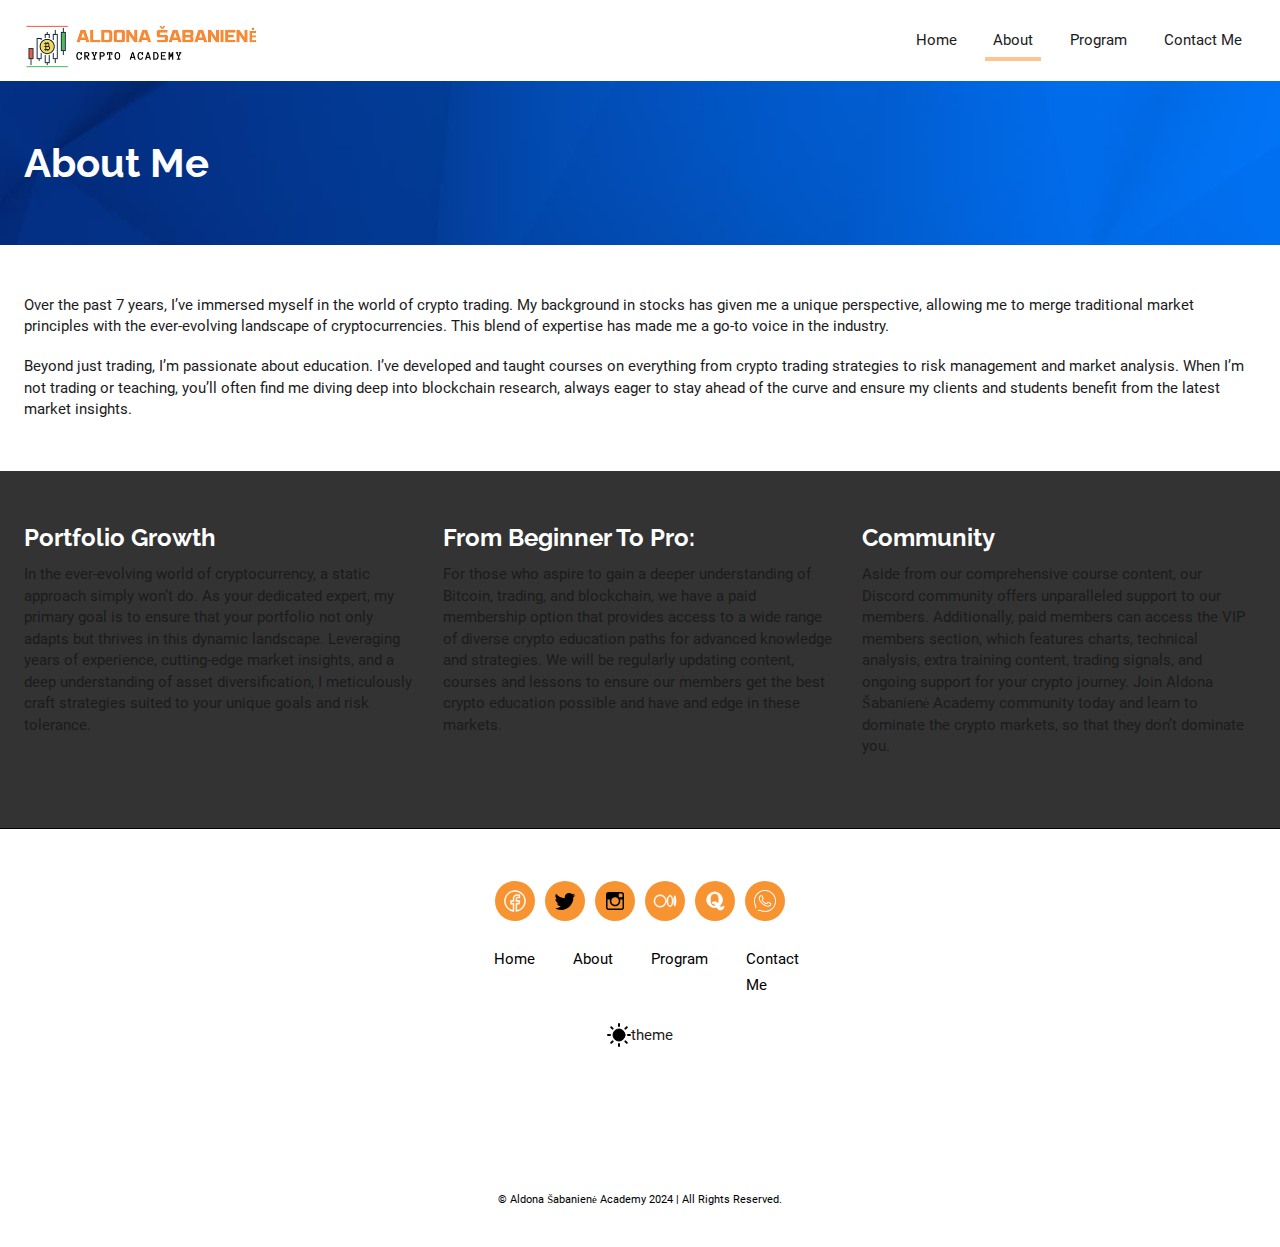
==== about.html @ 8882f3fe "Pushed changhes" ====
<html lang="en-US" color-scheme="dark" style="--bricks-vh: 3.97px;">

<head>
	<meta charset="UTF-8">
	<meta name="viewport" content="width=device-width, initial-scale=1">
	<title>About – Aldona Šabanienė Academy</title>
	<meta name="robots" content="max-image-preview:large">
	<!-- OxyProps Meta -->
	<meta name="theme-color" media="(prefers-color-scheme: light)" content="#f73131">
	<meta name="theme-color" media="(prefers-color-scheme: dark)" content="#f73131">
	<!-- End OxyProps Meta -->
	
	
	<script async="" src="js/bae0c5d2d797aea337f307dea.js"></script>
	
	<link rel="stylesheet" id="bricksforge-style-css" href="css/style_2.css" media="all">
	
	<link rel="stylesheet" id="wishlist-box-basic-blocks-style-css" href="css/style.css" media="all">
	<link rel="stylesheet" id="advanced-custom-post-type/basic-block-css" href="css/gallery.css" media="all">
	<style id="classic-theme-styles-inline-css">
		/**
 * These rules are needed for backwards compatibility.
 * They should match the button element rules in the base theme.json file.
 */
		.wp-block-button__link {
			color: #ffffff;
			background-color: #32373c;
			border-radius: 9999px;
			/* 100% causes an oval, but any explicit but really high value retains the pill shape. */

			/* This needs a low specificity so it won't override the rules from the button element if defined in theme.json. */
			box-shadow: none;
			text-decoration: none;

			/* The extra 2px are added to size solids the same as the outline versions.*/
			padding: calc(0.667em + 2px) calc(1.333em + 2px);

			font-size: 1.125em;
		}

		.wp-block-file__button {
			background: #32373c;
			color: #ffffff;
			text-decoration: none;
		}
	</style>
	<link rel="stylesheet" id="oxyprops-props-css" href="css/oxyprops-props.css" media="all">
	<style id="oxyprops-props-inline-css">
		:where(html) {
			--o-oxy-page-width: 1360px;
			--o-max_viewport: 85;
			--o-min_viewport: 29.875;
			--o-oxy-section-left-padding: var(--o-size-fluid-2);
			--o-oxy-section-right-padding: var(--o-size-fluid-2);
			--o-oxy-h1: var(--o-fluid-font);
			--o-oxy-h2: var(--o-fluid-font);
			--o-oxy-h3: var(--o-fluid-font);
			--o-oxy-h4: var(--o-fluid-font);
			--o-oxy-h5: var(--o-fluid-font);
			--o-oxy-h6: var(--o-fluid-font);
		}

		:where([class*=o-sub]) {
			--o-oxy-h1: var(--o-fluid-font);
			--o-oxy-h2: var(--o-fluid-font);
			--o-oxy-h3: var(--o-fluid-font);
			--o-oxy-h4: var(--o-fluid-font);
			--o-oxy-h5: var(--o-fluid-font);
			--o-oxy-h6: var(--o-fluid-font);
		}

		:where(html) {
			--o-canvas-hue: 240deg;
			--o-canvas-saturation: 3.448275862069%;
			--o-canvas-lightness: 94.313725490196%;
			--o-canvas-000-hue: 240;
			--o-canvas-000-saturation: 0%;
			--o-canvas-000-lightness: 100%;
			--o-canvas-000-hsl: var(--o-canvas-000-hue) var(--o-canvas-000-saturation) var(--o-canvas-000-lightness);
			--o-canvas-000: hsl(var(--o-canvas-000-hsl));
			--o-canvas-015-hue: 240;
			--o-canvas-015-saturation: 7.4122%;
			--o-canvas-015-lightness: 97.339%;
			--o-canvas-015-hsl: var(--o-canvas-015-hue) var(--o-canvas-015-saturation) var(--o-canvas-015-lightness);
			--o-canvas-015: hsl(var(--o-canvas-015-hsl));
			--o-canvas-025-hue: 240;
			--o-canvas-025-saturation: 3.4483%;
			--o-canvas-025-lightness: 94.314%;
			--o-canvas-025-hsl: var(--o-canvas-025-hue) var(--o-canvas-025-saturation) var(--o-canvas-025-lightness);
			--o-canvas-025: hsl(var(--o-canvas-025-hsl));
			--o-canvas-050-hue: 240;
			--o-canvas-050-saturation: 1.7513%;
			--o-canvas-050-lightness: 88.927%;
			--o-canvas-050-hsl: var(--o-canvas-050-hue) var(--o-canvas-050-saturation) var(--o-canvas-050-lightness);
			--o-canvas-050: hsl(var(--o-canvas-050-hsl));
			--o-canvas-075-hue: 239.99;
			--o-canvas-075-saturation: 0.8577%;
			--o-canvas-075-lightness: 77.942%;
			--o-canvas-075-hsl: var(--o-canvas-075-hue) var(--o-canvas-075-saturation) var(--o-canvas-075-lightness);
			--o-canvas-075: hsl(var(--o-canvas-075-hsl));
			--o-canvas-085-hue: 239.99;
			--o-canvas-085-saturation: 0.5619%;
			--o-canvas-085-lightness: 67.239%;
			--o-canvas-085-hsl: var(--o-canvas-085-hue) var(--o-canvas-085-saturation) var(--o-canvas-085-lightness);
			--o-canvas-085: hsl(var(--o-canvas-085-hsl));
			--o-canvas-100-hue: 239.98;
			--o-canvas-100-saturation: 0.4136%;
			--o-canvas-100-lightness: 56.843%;
			--o-canvas-100-hsl: var(--o-canvas-100-hue) var(--o-canvas-100-saturation) var(--o-canvas-100-lightness);
			--o-canvas-100: hsl(var(--o-canvas-100-hsl));
			--o-canvas-200-hue: 239.97;
			--o-canvas-200-saturation: 0.3639%;
			--o-canvas-200-lightness: 51.769%;
			--o-canvas-200-hsl: var(--o-canvas-200-hue) var(--o-canvas-200-saturation) var(--o-canvas-200-lightness);
			--o-canvas-200: hsl(var(--o-canvas-200-hsl));
			--o-canvas-300-hue: 239.97;
			--o-canvas-300-saturation: 0.3716%;
			--o-canvas-300-lightness: 46.29%;
			--o-canvas-300-hsl: var(--o-canvas-300-hue) var(--o-canvas-300-saturation) var(--o-canvas-300-lightness);
			--o-canvas-300: hsl(var(--o-canvas-300-hsl));
			--o-canvas-400-hue: 239.96;
			--o-canvas-400-saturation: 0.4034%;
			--o-canvas-400-lightness: 41.892%;
			--o-canvas-400-hsl: var(--o-canvas-400-hue) var(--o-canvas-400-saturation) var(--o-canvas-400-lightness);
			--o-canvas-400: hsl(var(--o-canvas-400-hsl));
			--o-canvas-500-hue: 239.95;
			--o-canvas-500-saturation: 0.4459%;
			--o-canvas-500-lightness: 37.099%;
			--o-canvas-500-hsl: var(--o-canvas-500-hue) var(--o-canvas-500-saturation) var(--o-canvas-500-lightness);
			--o-canvas-500: hsl(var(--o-canvas-500-hsl));
			--o-canvas-600-hue: 239.93;
			--o-canvas-600-saturation: 0.5659%;
			--o-canvas-600-lightness: 27.837%;
			--o-canvas-600-hsl: var(--o-canvas-600-hue) var(--o-canvas-600-saturation) var(--o-canvas-600-lightness);
			--o-canvas-600: hsl(var(--o-canvas-600-hsl));
			--o-canvas-700-hue: 239.9;
			--o-canvas-700-saturation: 0.7775%;
			--o-canvas-700-lightness: 19.067%;
			--o-canvas-700-hsl: var(--o-canvas-700-hue) var(--o-canvas-700-saturation) var(--o-canvas-700-lightness);
			--o-canvas-700: hsl(var(--o-canvas-700-hsl));
			--o-canvas-800-hue: 239.88;
			--o-canvas-800-saturation: 0.959%;
			--o-canvas-800-lightness: 14.896%;
			--o-canvas-800-hsl: var(--o-canvas-800-hue) var(--o-canvas-800-saturation) var(--o-canvas-800-lightness);
			--o-canvas-800: hsl(var(--o-canvas-800-hsl));
			--o-canvas-900-hue: 239.84;
			--o-canvas-900-saturation: 1.256%;
			--o-canvas-900-lightness: 10.89%;
			--o-canvas-900-hsl: var(--o-canvas-900-hue) var(--o-canvas-900-saturation) var(--o-canvas-900-lightness);
			--o-canvas-900: hsl(var(--o-canvas-900-hsl));
			--o-canvas-1000-hue: 240.05;
			--o-canvas-1000-saturation: 100%;
			--o-canvas-1000-lightness: 0.2192%;
			--o-canvas-1000-hsl: var(--o-canvas-1000-hue) var(--o-canvas-1000-saturation) var(--o-canvas-1000-lightness);
			--o-canvas-1000: hsl(var(--o-canvas-1000-hsl));
			--o-brand-hue: 30deg;
			--o-brand-saturation: 92.523364485981%;
			--o-brand-lightness: 58.039215686275%;
			--o-brand-000-hue: 25.645;
			--o-brand-000-saturation: 100%;
			--o-brand-000-lightness: 99.923%;
			--o-brand-000-hsl: var(--o-brand-000-hue) var(--o-brand-000-saturation) var(--o-brand-000-lightness);
			--o-brand-000: hsl(var(--o-brand-000-hsl));
			--o-brand-015-hue: 25.936;
			--o-brand-015-saturation: 100%;
			--o-brand-015-lightness: 96.823%;
			--o-brand-015-hsl: var(--o-brand-015-hue) var(--o-brand-015-saturation) var(--o-brand-015-lightness);
			--o-brand-015: hsl(var(--o-brand-015-hsl));
			--o-brand-025-hue: 26.238;
			--o-brand-025-saturation: 100%;
			--o-brand-025-lightness: 93.633%;
			--o-brand-025-hsl: var(--o-brand-025-hue) var(--o-brand-025-saturation) var(--o-brand-025-lightness);
			--o-brand-025: hsl(var(--o-brand-025-hsl));
			--o-brand-050-hue: 26.897;
			--o-brand-050-saturation: 100%;
			--o-brand-050-lightness: 86.901%;
			--o-brand-050-hsl: var(--o-brand-050-hue) var(--o-brand-050-saturation) var(--o-brand-050-lightness);
			--o-brand-050: hsl(var(--o-brand-050-hsl));
			--o-brand-075-hue: 28.588;
			--o-brand-075-saturation: 100%;
			--o-brand-075-lightness: 71.233%;
			--o-brand-075-hsl: var(--o-brand-075-hue) var(--o-brand-075-saturation) var(--o-brand-075-lightness);
			--o-brand-075: hsl(var(--o-brand-075-hsl));
			--o-brand-085-hue: 30;
			--o-brand-085-saturation: 92.523%;
			--o-brand-085-lightness: 58.039%;
			--o-brand-085-hsl: var(--o-brand-085-hue) var(--o-brand-085-saturation) var(--o-brand-085-lightness);
			--o-brand-085: hsl(var(--o-brand-085-hsl));
			--o-brand-100-hue: 31.91;
			--o-brand-100-saturation: 88.928%;
			--o-brand-100-lightness: 44.242%;
			--o-brand-100-hsl: var(--o-brand-100-hue) var(--o-brand-100-saturation) var(--o-brand-100-lightness);
			--o-brand-100: hsl(var(--o-brand-100-hsl));
			--o-brand-200-hue: 33.535;
			--o-brand-200-saturation: 100%;
			--o-brand-200-lightness: 36.964%;
			--o-brand-200-hsl: var(--o-brand-200-hue) var(--o-brand-200-saturation) var(--o-brand-200-lightness);
			--o-brand-200: hsl(var(--o-brand-200-hsl));
			--o-brand-300-hue: 33.285;
			--o-brand-300-saturation: 100%;
			--o-brand-300-lightness: 33.146%;
			--o-brand-300-hsl: var(--o-brand-300-hue) var(--o-brand-300-saturation) var(--o-brand-300-lightness);
			--o-brand-300: hsl(var(--o-brand-300-hsl));
			--o-brand-400-hue: 33.048;
			--o-brand-400-saturation: 100%;
			--o-brand-400-lightness: 30.041%;
			--o-brand-400-hsl: var(--o-brand-400-hue) var(--o-brand-400-saturation) var(--o-brand-400-lightness);
			--o-brand-400: hsl(var(--o-brand-400-hsl));
			--o-brand-500-hue: 32.693;
			--o-brand-500-saturation: 100%;
			--o-brand-500-lightness: 26.691%;
			--o-brand-500-hsl: var(--o-brand-500-hue) var(--o-brand-500-saturation) var(--o-brand-500-lightness);
			--o-brand-500: hsl(var(--o-brand-500-hsl));
			--o-brand-600-hue: 31.93;
			--o-brand-600-saturation: 100%;
			--o-brand-600-lightness: 20.2%;
			--o-brand-600-hsl: var(--o-brand-600-hue) var(--o-brand-600-saturation) var(--o-brand-600-lightness);
			--o-brand-600: hsl(var(--o-brand-600-hsl));
			--o-brand-700-hue: 32.109;
			--o-brand-700-saturation: 100%;
			--o-brand-700-lightness: 13.772%;
			--o-brand-700-hsl: var(--o-brand-700-hue) var(--o-brand-700-saturation) var(--o-brand-700-lightness);
			--o-brand-700: hsl(var(--o-brand-700-hsl));
			--o-brand-800-hue: 32.725;
			--o-brand-800-saturation: 100%;
			--o-brand-800-lightness: 10.656%;
			--o-brand-800-hsl: var(--o-brand-800-hue) var(--o-brand-800-saturation) var(--o-brand-800-lightness);
			--o-brand-800: hsl(var(--o-brand-800-hsl));
			--o-brand-900-hue: 33.93;
			--o-brand-900-saturation: 100%;
			--o-brand-900-lightness: 7.6435%;
			--o-brand-900-hsl: var(--o-brand-900-hue) var(--o-brand-900-saturation) var(--o-brand-900-lightness);
			--o-brand-900: hsl(var(--o-brand-900-hsl));
			--o-brand-1000-hue: 25.537;
			--o-brand-1000-saturation: 0%;
			--o-brand-1000-lightness: 0%;
			--o-brand-1000-hsl: var(--o-brand-1000-hue) var(--o-brand-1000-saturation) var(--o-brand-1000-lightness);
			--o-brand-1000: hsl(var(--o-brand-1000-hsl));
			--o-accent-hue: 30deg;
			--o-accent-saturation: 92.523364485981%;
			--o-accent-lightness: 58.039215686275%;
			--o-accent-000-hue: 25.645;
			--o-accent-000-saturation: 100%;
			--o-accent-000-lightness: 99.923%;
			--o-accent-000-hsl: var(--o-accent-000-hue) var(--o-accent-000-saturation) var(--o-accent-000-lightness);
			--o-accent-000: hsl(var(--o-accent-000-hsl));
			--o-accent-015-hue: 25.936;
			--o-accent-015-saturation: 100%;
			--o-accent-015-lightness: 96.823%;
			--o-accent-015-hsl: var(--o-accent-015-hue) var(--o-accent-015-saturation) var(--o-accent-015-lightness);
			--o-accent-015: hsl(var(--o-accent-015-hsl));
			--o-accent-025-hue: 26.238;
			--o-accent-025-saturation: 100%;
			--o-accent-025-lightness: 93.633%;
			--o-accent-025-hsl: var(--o-accent-025-hue) var(--o-accent-025-saturation) var(--o-accent-025-lightness);
			--o-accent-025: hsl(var(--o-accent-025-hsl));
			--o-accent-050-hue: 26.897;
			--o-accent-050-saturation: 100%;
			--o-accent-050-lightness: 86.901%;
			--o-accent-050-hsl: var(--o-accent-050-hue) var(--o-accent-050-saturation) var(--o-accent-050-lightness);
			--o-accent-050: hsl(var(--o-accent-050-hsl));
			--o-accent-075-hue: 28.588;
			--o-accent-075-saturation: 100%;
			--o-accent-075-lightness: 71.233%;
			--o-accent-075-hsl: var(--o-accent-075-hue) var(--o-accent-075-saturation) var(--o-accent-075-lightness);
			--o-accent-075: hsl(var(--o-accent-075-hsl));
			--o-accent-085-hue: 30;
			--o-accent-085-saturation: 92.523%;
			--o-accent-085-lightness: 58.039%;
			--o-accent-085-hsl: var(--o-accent-085-hue) var(--o-accent-085-saturation) var(--o-accent-085-lightness);
			--o-accent-085: hsl(var(--o-accent-085-hsl));
			--o-accent-100-hue: 31.91;
			--o-accent-100-saturation: 88.928%;
			--o-accent-100-lightness: 44.242%;
			--o-accent-100-hsl: var(--o-accent-100-hue) var(--o-accent-100-saturation) var(--o-accent-100-lightness);
			--o-accent-100: hsl(var(--o-accent-100-hsl));
			--o-accent-200-hue: 33.535;
			--o-accent-200-saturation: 100%;
			--o-accent-200-lightness: 36.964%;
			--o-accent-200-hsl: var(--o-accent-200-hue) var(--o-accent-200-saturation) var(--o-accent-200-lightness);
			--o-accent-200: hsl(var(--o-accent-200-hsl));
			--o-accent-300-hue: 33.285;
			--o-accent-300-saturation: 100%;
			--o-accent-300-lightness: 33.146%;
			--o-accent-300-hsl: var(--o-accent-300-hue) var(--o-accent-300-saturation) var(--o-accent-300-lightness);
			--o-accent-300: hsl(var(--o-accent-300-hsl));
			--o-accent-400-hue: 33.048;
			--o-accent-400-saturation: 100%;
			--o-accent-400-lightness: 30.041%;
			--o-accent-400-hsl: var(--o-accent-400-hue) var(--o-accent-400-saturation) var(--o-accent-400-lightness);
			--o-accent-400: hsl(var(--o-accent-400-hsl));
			--o-accent-500-hue: 32.693;
			--o-accent-500-saturation: 100%;
			--o-accent-500-lightness: 26.691%;
			--o-accent-500-hsl: var(--o-accent-500-hue) var(--o-accent-500-saturation) var(--o-accent-500-lightness);
			--o-accent-500: hsl(var(--o-accent-500-hsl));
			--o-accent-600-hue: 31.93;
			--o-accent-600-saturation: 100%;
			--o-accent-600-lightness: 20.2%;
			--o-accent-600-hsl: var(--o-accent-600-hue) var(--o-accent-600-saturation) var(--o-accent-600-lightness);
			--o-accent-600: hsl(var(--o-accent-600-hsl));
			--o-accent-700-hue: 32.109;
			--o-accent-700-saturation: 100%;
			--o-accent-700-lightness: 13.772%;
			--o-accent-700-hsl: var(--o-accent-700-hue) var(--o-accent-700-saturation) var(--o-accent-700-lightness);
			--o-accent-700: hsl(var(--o-accent-700-hsl));
			--o-accent-800-hue: 32.725;
			--o-accent-800-saturation: 100%;
			--o-accent-800-lightness: 10.656%;
			--o-accent-800-hsl: var(--o-accent-800-hue) var(--o-accent-800-saturation) var(--o-accent-800-lightness);
			--o-accent-800: hsl(var(--o-accent-800-hsl));
			--o-accent-900-hue: 33.93;
			--o-accent-900-saturation: 100%;
			--o-accent-900-lightness: 7.6435%;
			--o-accent-900-hsl: var(--o-accent-900-hue) var(--o-accent-900-saturation) var(--o-accent-900-lightness);
			--o-accent-900: hsl(var(--o-accent-900-hsl));
			--o-accent-1000-hue: 25.537;
			--o-accent-1000-saturation: 0%;
			--o-accent-1000-lightness: 0%;
			--o-accent-1000-hsl: var(--o-accent-1000-hue) var(--o-accent-1000-saturation) var(--o-accent-1000-lightness);
			--o-accent-1000: hsl(var(--o-accent-1000-hsl));
			--o-links-hue: 30deg;
			--o-links-saturation: 92.523364485981%;
			--o-links-lightness: 58.039215686275%;
			--o-links-000-hue: 25.645;
			--o-links-000-saturation: 100%;
			--o-links-000-lightness: 99.923%;
			--o-links-000-hsl: var(--o-links-000-hue) var(--o-links-000-saturation) var(--o-links-000-lightness);
			--o-links-000: hsl(var(--o-links-000-hsl));
			--o-links-015-hue: 25.936;
			--o-links-015-saturation: 100%;
			--o-links-015-lightness: 96.823%;
			--o-links-015-hsl: var(--o-links-015-hue) var(--o-links-015-saturation) var(--o-links-015-lightness);
			--o-links-015: hsl(var(--o-links-015-hsl));
			--o-links-025-hue: 26.238;
			--o-links-025-saturation: 100%;
			--o-links-025-lightness: 93.633%;
			--o-links-025-hsl: var(--o-links-025-hue) var(--o-links-025-saturation) var(--o-links-025-lightness);
			--o-links-025: hsl(var(--o-links-025-hsl));
			--o-links-050-hue: 26.897;
			--o-links-050-saturation: 100%;
			--o-links-050-lightness: 86.901%;
			--o-links-050-hsl: var(--o-links-050-hue) var(--o-links-050-saturation) var(--o-links-050-lightness);
			--o-links-050: hsl(var(--o-links-050-hsl));
			--o-links-075-hue: 28.588;
			--o-links-075-saturation: 100%;
			--o-links-075-lightness: 71.233%;
			--o-links-075-hsl: var(--o-links-075-hue) var(--o-links-075-saturation) var(--o-links-075-lightness);
			--o-links-075: hsl(var(--o-links-075-hsl));
			--o-links-085-hue: 30;
			--o-links-085-saturation: 92.523%;
			--o-links-085-lightness: 58.039%;
			--o-links-085-hsl: var(--o-links-085-hue) var(--o-links-085-saturation) var(--o-links-085-lightness);
			--o-links-085: hsl(var(--o-links-085-hsl));
			--o-links-100-hue: 31.91;
			--o-links-100-saturation: 88.928%;
			--o-links-100-lightness: 44.242%;
			--o-links-100-hsl: var(--o-links-100-hue) var(--o-links-100-saturation) var(--o-links-100-lightness);
			--o-links-100: hsl(var(--o-links-100-hsl));
			--o-links-200-hue: 33.535;
			--o-links-200-saturation: 100%;
			--o-links-200-lightness: 36.964%;
			--o-links-200-hsl: var(--o-links-200-hue) var(--o-links-200-saturation) var(--o-links-200-lightness);
			--o-links-200: hsl(var(--o-links-200-hsl));
			--o-links-300-hue: 33.285;
			--o-links-300-saturation: 100%;
			--o-links-300-lightness: 33.146%;
			--o-links-300-hsl: var(--o-links-300-hue) var(--o-links-300-saturation) var(--o-links-300-lightness);
			--o-links-300: hsl(var(--o-links-300-hsl));
			--o-links-400-hue: 33.048;
			--o-links-400-saturation: 100%;
			--o-links-400-lightness: 30.041%;
			--o-links-400-hsl: var(--o-links-400-hue) var(--o-links-400-saturation) var(--o-links-400-lightness);
			--o-links-400: hsl(var(--o-links-400-hsl));
			--o-links-500-hue: 32.693;
			--o-links-500-saturation: 100%;
			--o-links-500-lightness: 26.691%;
			--o-links-500-hsl: var(--o-links-500-hue) var(--o-links-500-saturation) var(--o-links-500-lightness);
			--o-links-500: hsl(var(--o-links-500-hsl));
			--o-links-600-hue: 31.93;
			--o-links-600-saturation: 100%;
			--o-links-600-lightness: 20.2%;
			--o-links-600-hsl: var(--o-links-600-hue) var(--o-links-600-saturation) var(--o-links-600-lightness);
			--o-links-600: hsl(var(--o-links-600-hsl));
			--o-links-700-hue: 32.109;
			--o-links-700-saturation: 100%;
			--o-links-700-lightness: 13.772%;
			--o-links-700-hsl: var(--o-links-700-hue) var(--o-links-700-saturation) var(--o-links-700-lightness);
			--o-links-700: hsl(var(--o-links-700-hsl));
			--o-links-800-hue: 32.725;
			--o-links-800-saturation: 100%;
			--o-links-800-lightness: 10.656%;
			--o-links-800-hsl: var(--o-links-800-hue) var(--o-links-800-saturation) var(--o-links-800-lightness);
			--o-links-800: hsl(var(--o-links-800-hsl));
			--o-links-900-hue: 33.93;
			--o-links-900-saturation: 100%;
			--o-links-900-lightness: 7.6435%;
			--o-links-900-hsl: var(--o-links-900-hue) var(--o-links-900-saturation) var(--o-links-900-lightness);
			--o-links-900: hsl(var(--o-links-900-hsl));
			--o-links-1000-hue: 25.537;
			--o-links-1000-saturation: 0%;
			--o-links-1000-lightness: 0%;
			--o-links-1000-hsl: var(--o-links-1000-hue) var(--o-links-1000-saturation) var(--o-links-1000-lightness);
			--o-links-1000: hsl(var(--o-links-1000-hsl));
			--o-visited-hue: 198.99082568807deg;
			--o-visited-saturation: 89.344262295082%;
			--o-visited-lightness: 47.843137254902%;
			--o-visited-000-hue: 209.32;
			--o-visited-000-saturation: 0%;
			--o-visited-000-lightness: 100%;
			--o-visited-000-hsl: var(--o-visited-000-hue) var(--o-visited-000-saturation) var(--o-visited-000-lightness);
			--o-visited-000: hsl(var(--o-visited-000-hsl));
			--o-visited-015-hue: 209.03;
			--o-visited-015-saturation: 100%;
			--o-visited-015-lightness: 97.666%;
			--o-visited-015-hsl: var(--o-visited-015-hue) var(--o-visited-015-saturation) var(--o-visited-015-lightness);
			--o-visited-015: hsl(var(--o-visited-015-hsl));
			--o-visited-025-hue: 208.7;
			--o-visited-025-saturation: 100%;
			--o-visited-025-lightness: 95.129%;
			--o-visited-025-hsl: var(--o-visited-025-hue) var(--o-visited-025-saturation) var(--o-visited-025-lightness);
			--o-visited-025: hsl(var(--o-visited-025-hsl));
			--o-visited-050-hue: 207.9;
			--o-visited-050-saturation: 100%;
			--o-visited-050-lightness: 89.838%;
			--o-visited-050-hsl: var(--o-visited-050-hue) var(--o-visited-050-saturation) var(--o-visited-050-lightness);
			--o-visited-050: hsl(var(--o-visited-050-hsl));
			--o-visited-075-hue: 205.27;
			--o-visited-075-saturation: 100%;
			--o-visited-075-lightness: 77.282%;
			--o-visited-075-hsl: var(--o-visited-075-hue) var(--o-visited-075-saturation) var(--o-visited-075-lightness);
			--o-visited-075: hsl(var(--o-visited-075-hsl));
			--o-visited-085-hue: 201.95;
			--o-visited-085-saturation: 98.03%;
			--o-visited-085-lightness: 61.461%;
			--o-visited-085-hsl: var(--o-visited-085-hue) var(--o-visited-085-saturation) var(--o-visited-085-lightness);
			--o-visited-085: hsl(var(--o-visited-085-hsl));
			--o-visited-100-hue: 198.99;
			--o-visited-100-saturation: 89.344%;
			--o-visited-100-lightness: 47.843%;
			--o-visited-100-hsl: var(--o-visited-100-hue) var(--o-visited-100-saturation) var(--o-visited-100-lightness);
			--o-visited-100: hsl(var(--o-visited-100-hsl));
			--o-visited-200-hue: 197.44;
			--o-visited-200-saturation: 100%;
			--o-visited-200-lightness: 37.959%;
			--o-visited-200-hsl: var(--o-visited-200-hue) var(--o-visited-200-saturation) var(--o-visited-200-lightness);
			--o-visited-200: hsl(var(--o-visited-200-hsl));
			--o-visited-300-hue: 197.55;
			--o-visited-300-saturation: 100%;
			--o-visited-300-lightness: 33.994%;
			--o-visited-300-hsl: var(--o-visited-300-hue) var(--o-visited-300-saturation) var(--o-visited-300-lightness);
			--o-visited-300: hsl(var(--o-visited-300-hsl));
			--o-visited-400-hue: 197.61;
			--o-visited-400-saturation: 100%;
			--o-visited-400-lightness: 30.707%;
			--o-visited-400-hsl: var(--o-visited-400-hue) var(--o-visited-400-saturation) var(--o-visited-400-lightness);
			--o-visited-400: hsl(var(--o-visited-400-hsl));
			--o-visited-500-hue: 197.7;
			--o-visited-500-saturation: 100%;
			--o-visited-500-lightness: 27.152%;
			--o-visited-500-hsl: var(--o-visited-500-hue) var(--o-visited-500-saturation) var(--o-visited-500-lightness);
			--o-visited-500: hsl(var(--o-visited-500-hsl));
			--o-visited-600-hue: 198.09;
			--o-visited-600-saturation: 100%;
			--o-visited-600-lightness: 20.434%;
			--o-visited-600-hsl: var(--o-visited-600-hue) var(--o-visited-600-saturation) var(--o-visited-600-lightness);
			--o-visited-600: hsl(var(--o-visited-600-hsl));
			--o-visited-700-hue: 198.98;
			--o-visited-700-saturation: 100%;
			--o-visited-700-lightness: 14.273%;
			--o-visited-700-hsl: var(--o-visited-700-hue) var(--o-visited-700-saturation) var(--o-visited-700-lightness);
			--o-visited-700: hsl(var(--o-visited-700-hsl));
			--o-visited-800-hue: 199.8;
			--o-visited-800-saturation: 100%;
			--o-visited-800-lightness: 11.425%;
			--o-visited-800-hsl: var(--o-visited-800-hue) var(--o-visited-800-saturation) var(--o-visited-800-lightness);
			--o-visited-800: hsl(var(--o-visited-800-hsl));
			--o-visited-900-hue: 201.17;
			--o-visited-900-saturation: 100%;
			--o-visited-900-lightness: 8.747%;
			--o-visited-900-hsl: var(--o-visited-900-hue) var(--o-visited-900-saturation) var(--o-visited-900-lightness);
			--o-visited-900: hsl(var(--o-visited-900-hsl));
			--o-visited-1000-hue: 209.44;
			--o-visited-1000-saturation: 100%;
			--o-visited-1000-lightness: 0.2711%;
			--o-visited-1000-hsl: var(--o-visited-1000-hue) var(--o-visited-1000-saturation) var(--o-visited-1000-lightness);
			--o-visited-1000: hsl(var(--o-visited-1000-hsl));
			--o-mole-hue: 27.272727272727deg;
			--o-mole-saturation: 4.8034934497817%;
			--o-mole-lightness: 44.901960784314%;
			--o-mole-000-hue: 26.989;
			--o-mole-000-saturation: 100%;
			--o-mole-000-lightness: 99.877%;
			--o-mole-000-hsl: var(--o-mole-000-hue) var(--o-mole-000-saturation) var(--o-mole-000-lightness);
			--o-mole-000: hsl(var(--o-mole-000-hsl));
			--o-mole-015-hue: 27.101;
			--o-mole-015-saturation: 81.28%;
			--o-mole-015-lightness: 96.922%;
			--o-mole-015-hsl: var(--o-mole-015-hue) var(--o-mole-015-saturation) var(--o-mole-015-lightness);
			--o-mole-015: hsl(var(--o-mole-015-hsl));
			--o-mole-025-hue: 27.106;
			--o-mole-025-saturation: 42.188%;
			--o-mole-025-lightness: 94.104%;
			--o-mole-025-hsl: var(--o-mole-025-hue) var(--o-mole-025-saturation) var(--o-mole-025-lightness);
			--o-mole-025: hsl(var(--o-mole-025-hsl));
			--o-mole-050-hue: 27.117;
			--o-mole-050-saturation: 21.402%;
			--o-mole-050-lightness: 88.516%;
			--o-mole-050-hsl: var(--o-mole-050-hue) var(--o-mole-050-saturation) var(--o-mole-050-lightness);
			--o-mole-050: hsl(var(--o-mole-050-hsl));
			--o-mole-075-hue: 27.143;
			--o-mole-075-saturation: 10.663%;
			--o-mole-075-lightness: 77.538%;
			--o-mole-075-hsl: var(--o-mole-075-hue) var(--o-mole-075-saturation) var(--o-mole-075-lightness);
			--o-mole-075: hsl(var(--o-mole-075-hsl));
			--o-mole-085-hue: 27.174;
			--o-mole-085-saturation: 7.0191%;
			--o-mole-085-lightness: 66.843%;
			--o-mole-085-hsl: var(--o-mole-085-hue) var(--o-mole-085-saturation) var(--o-mole-085-lightness);
			--o-mole-085: hsl(var(--o-mole-085-hsl));
			--o-mole-100-hue: 27.213;
			--o-mole-100-saturation: 5.1738%;
			--o-mole-100-lightness: 56.456%;
			--o-mole-100-hsl: var(--o-mole-100-hue) var(--o-mole-100-saturation) var(--o-mole-100-lightness);
			--o-mole-100: hsl(var(--o-mole-100-hsl));
			--o-mole-200-hue: 27.237;
			--o-mole-200-saturation: 4.5517%;
			--o-mole-200-lightness: 51.386%;
			--o-mole-200-hsl: var(--o-mole-200-hue) var(--o-mole-200-saturation) var(--o-mole-200-lightness);
			--o-mole-200: hsl(var(--o-mole-200-hsl));
			--o-mole-300-hue: 27.273;
			--o-mole-300-saturation: 4.8035%;
			--o-mole-300-lightness: 44.902%;
			--o-mole-300-hsl: var(--o-mole-300-hue) var(--o-mole-300-saturation) var(--o-mole-300-lightness);
			--o-mole-300: hsl(var(--o-mole-300-hsl));
			--o-mole-400-hue: 27.295;
			--o-mole-400-saturation: 5.119%;
			--o-mole-400-lightness: 41.518%;
			--o-mole-400-hsl: var(--o-mole-400-hue) var(--o-mole-400-saturation) var(--o-mole-400-lightness);
			--o-mole-400: hsl(var(--o-mole-400-hsl));
			--o-mole-500-hue: 27.332;
			--o-mole-500-saturation: 5.6555%;
			--o-mole-500-lightness: 36.73%;
			--o-mole-500-hsl: var(--o-mole-500-hue) var(--o-mole-500-saturation) var(--o-mole-500-lightness);
			--o-mole-500: hsl(var(--o-mole-500-hsl));
			--o-mole-600-hue: 27.428;
			--o-mole-600-saturation: 7.1691%;
			--o-mole-600-lightness: 27.479%;
			--o-mole-600-hsl: var(--o-mole-600-hue) var(--o-mole-600-saturation) var(--o-mole-600-lightness);
			--o-mole-600: hsl(var(--o-mole-600-hsl));
			--o-mole-700-hue: 27.574;
			--o-mole-700-saturation: 9.8407%;
			--o-mole-700-lightness: 18.719%;
			--o-mole-700-hsl: var(--o-mole-700-hue) var(--o-mole-700-saturation) var(--o-mole-700-lightness);
			--o-mole-700: hsl(var(--o-mole-700-hsl));
			--o-mole-800-hue: 27.681;
			--o-mole-800-saturation: 12.142%;
			--o-mole-800-lightness: 14.553%;
			--o-mole-800-hsl: var(--o-mole-800-hue) var(--o-mole-800-saturation) var(--o-mole-800-lightness);
			--o-mole-800: hsl(var(--o-mole-800-hsl));
			--o-mole-900-hue: 27.829;
			--o-mole-900-saturation: 15.94%;
			--o-mole-900-lightness: 10.552%;
			--o-mole-900-hsl: var(--o-mole-900-hue) var(--o-mole-900-saturation) var(--o-mole-900-lightness);
			--o-mole-900: hsl(var(--o-mole-900-hsl));
			--o-mole-1000-hue: 26.866;
			--o-mole-1000-saturation: 0%;
			--o-mole-1000-lightness: 0%;
			--o-mole-1000-hsl: var(--o-mole-1000-hue) var(--o-mole-1000-saturation) var(--o-mole-1000-lightness);
			--o-mole-1000: hsl(var(--o-mole-1000-hsl));
			--o-lead-hue: 103.63636363636deg;
			--o-lead-saturation: 5.2631578947368%;
			--o-lead-lightness: 40.980392156863%;
			--o-lead-000-hue: 103.16;
			--o-lead-000-saturation: 100%;
			--o-lead-000-lightness: 99.117%;
			--o-lead-000-hsl: var(--o-lead-000-hue) var(--o-lead-000-saturation) var(--o-lead-000-lightness);
			--o-lead-000: hsl(var(--o-lead-000-hsl));
			--o-lead-015-hue: 103.31;
			--o-lead-015-saturation: 59.107%;
			--o-lead-015-lightness: 95.739%;
			--o-lead-015-hsl: var(--o-lead-015-hue) var(--o-lead-015-saturation) var(--o-lead-015-lightness);
			--o-lead-015: hsl(var(--o-lead-015-hsl));
			--o-lead-025-hue: 103.32;
			--o-lead-025-saturation: 35.411%;
			--o-lead-025-lightness: 92.928%;
			--o-lead-025-hsl: var(--o-lead-025-hue) var(--o-lead-025-saturation) var(--o-lead-025-lightness);
			--o-lead-025: hsl(var(--o-lead-025-hsl));
			--o-lead-050-hue: 103.33;
			--o-lead-050-saturation: 19.573%;
			--o-lead-050-lightness: 87.354%;
			--o-lead-050-hsl: var(--o-lead-050-hue) var(--o-lead-050-saturation) var(--o-lead-050-lightness);
			--o-lead-050: hsl(var(--o-lead-050-hsl));
			--o-lead-075-hue: 103.38;
			--o-lead-075-saturation: 10.232%;
			--o-lead-075-lightness: 76.406%;
			--o-lead-075-hsl: var(--o-lead-075-hue) var(--o-lead-075-saturation) var(--o-lead-075-lightness);
			--o-lead-075: hsl(var(--o-lead-075-hsl));
			--o-lead-085-hue: 103.43;
			--o-lead-085-saturation: 6.8542%;
			--o-lead-085-lightness: 65.743%;
			--o-lead-085-hsl: var(--o-lead-085-hue) var(--o-lead-085-saturation) var(--o-lead-085-lightness);
			--o-lead-085: hsl(var(--o-lead-085-hsl));
			--o-lead-100-hue: 103.5;
			--o-lead-100-saturation: 5.1016%;
			--o-lead-100-lightness: 55.391%;
			--o-lead-100-hsl: var(--o-lead-100-hue) var(--o-lead-100-saturation) var(--o-lead-100-lightness);
			--o-lead-100: hsl(var(--o-lead-100-hsl));
			--o-lead-200-hue: 103.54;
			--o-lead-200-saturation: 4.5045%;
			--o-lead-200-lightness: 50.341%;
			--o-lead-200-hsl: var(--o-lead-200-hue) var(--o-lead-200-saturation) var(--o-lead-200-lightness);
			--o-lead-200: hsl(var(--o-lead-200-hsl));
			--o-lead-300-hue: 103.59;
			--o-lead-300-saturation: 4.8825%;
			--o-lead-300-lightness: 44.889%;
			--o-lead-300-hsl: var(--o-lead-300-hue) var(--o-lead-300-saturation) var(--o-lead-300-lightness);
			--o-lead-300: hsl(var(--o-lead-300-hsl));
			--o-lead-400-hue: 103.64;
			--o-lead-400-saturation: 5.2632%;
			--o-lead-400-lightness: 40.98%;
			--o-lead-400-hsl: var(--o-lead-400-hue) var(--o-lead-400-saturation) var(--o-lead-400-lightness);
			--o-lead-400: hsl(var(--o-lead-400-hsl));
			--o-lead-500-hue: 103.71;
			--o-lead-500-saturation: 5.8924%;
			--o-lead-500-lightness: 35.748%;
			--o-lead-500-hsl: var(--o-lead-500-hue) var(--o-lead-500-saturation) var(--o-lead-500-lightness);
			--o-lead-500: hsl(var(--o-lead-500-hsl));
			--o-lead-600-hue: 103.89;
			--o-lead-600-saturation: 7.5484%;
			--o-lead-600-lightness: 26.547%;
			--o-lead-600-hsl: var(--o-lead-600-hue) var(--o-lead-600-saturation) var(--o-lead-600-lightness);
			--o-lead-600: hsl(var(--o-lead-600-hsl));
			--o-lead-700-hue: 104.17;
			--o-lead-700-saturation: 10.55%;
			--o-lead-700-lightness: 17.847%;
			--o-lead-700-hsl: var(--o-lead-700-hue) var(--o-lead-700-saturation) var(--o-lead-700-lightness);
			--o-lead-700: hsl(var(--o-lead-700-hsl));
			--o-lead-800-hue: 104.39;
			--o-lead-800-saturation: 13.217%;
			--o-lead-800-lightness: 13.716%;
			--o-lead-800-hsl: var(--o-lead-800-hue) var(--o-lead-800-saturation) var(--o-lead-800-lightness);
			--o-lead-800: hsl(var(--o-lead-800-hsl));
			--o-lead-900-hue: 104.04;
			--o-lead-900-saturation: 17.993%;
			--o-lead-900-lightness: 9.7351%;
			--o-lead-900-hsl: var(--o-lead-900-hue) var(--o-lead-900-saturation) var(--o-lead-900-lightness);
			--o-lead-900: hsl(var(--o-lead-900-hsl));
			--o-lead-1000-hue: 102.94;
			--o-lead-1000-saturation: 0%;
			--o-lead-1000-lightness: 0%;
			--o-lead-1000-hsl: var(--o-lead-1000-hue) var(--o-lead-1000-saturation) var(--o-lead-1000-lightness);
			--o-lead-1000: hsl(var(--o-lead-1000-hsl));
			--o-pipe-hue: 150deg;
			--o-pipe-saturation: 2.020202020202%;
			--o-pipe-lightness: 38.823529411765%;
			--o-pipe-000-hue: 149.83;
			--o-pipe-000-saturation: 100%;
			--o-pipe-000-lightness: 99.537%;
			--o-pipe-000-hsl: var(--o-pipe-000-hue) var(--o-pipe-000-saturation) var(--o-pipe-000-lightness);
			--o-pipe-000: hsl(var(--o-pipe-000-hsl));
			--o-pipe-015-hue: 149.83;
			--o-pipe-015-saturation: 28.044%;
			--o-pipe-015-lightness: 96.705%;
			--o-pipe-015-hsl: var(--o-pipe-015-hue) var(--o-pipe-015-saturation) var(--o-pipe-015-lightness);
			--o-pipe-015: hsl(var(--o-pipe-015-hsl));
			--o-pipe-025-hue: 149.84;
			--o-pipe-025-saturation: 15.037%;
			--o-pipe-025-lightness: 93.889%;
			--o-pipe-025-hsl: var(--o-pipe-025-hue) var(--o-pipe-025-saturation) var(--o-pipe-025-lightness);
			--o-pipe-025: hsl(var(--o-pipe-025-hsl));
			--o-pipe-050-hue: 149.85;
			--o-pipe-050-saturation: 7.7676%;
			--o-pipe-050-lightness: 88.304%;
			--o-pipe-050-hsl: var(--o-pipe-050-hue) var(--o-pipe-050-saturation) var(--o-pipe-050-lightness);
			--o-pipe-050: hsl(var(--o-pipe-050-hsl));
			--o-pipe-075-hue: 149.87;
			--o-pipe-075-saturation: 3.9112%;
			--o-pipe-075-lightness: 77.333%;
			--o-pipe-075-hsl: var(--o-pipe-075-hue) var(--o-pipe-075-saturation) var(--o-pipe-075-lightness);
			--o-pipe-075: hsl(var(--o-pipe-075-hsl));
			--o-pipe-085-hue: 149.89;
			--o-pipe-085-saturation: 2.5867%;
			--o-pipe-085-lightness: 66.646%;
			--o-pipe-085-hsl: var(--o-pipe-085-hue) var(--o-pipe-085-saturation) var(--o-pipe-085-lightness);
			--o-pipe-085: hsl(var(--o-pipe-085-hsl));
			--o-pipe-100-hue: 149.92;
			--o-pipe-100-saturation: 1.9136%;
			--o-pipe-100-lightness: 56.268%;
			--o-pipe-100-hsl: var(--o-pipe-100-hue) var(--o-pipe-100-saturation) var(--o-pipe-100-lightness);
			--o-pipe-100: hsl(var(--o-pipe-100-hsl));
			--o-pipe-200-hue: 149.94;
			--o-pipe-200-saturation: 1.6865%;
			--o-pipe-200-lightness: 51.203%;
			--o-pipe-200-hsl: var(--o-pipe-200-hue) var(--o-pipe-200-saturation) var(--o-pipe-200-lightness);
			--o-pipe-200: hsl(var(--o-pipe-200-hsl));
			--o-pipe-300-hue: 149.96;
			--o-pipe-300-saturation: 1.7641%;
			--o-pipe-300-lightness: 45.735%;
			--o-pipe-300-hsl: var(--o-pipe-300-hue) var(--o-pipe-300-saturation) var(--o-pipe-300-lightness);
			--o-pipe-300: hsl(var(--o-pipe-300-hsl));
			--o-pipe-400-hue: 149.99;
			--o-pipe-400-saturation: 1.9176%;
			--o-pipe-400-lightness: 41.345%;
			--o-pipe-400-hsl: var(--o-pipe-400-hue) var(--o-pipe-400-saturation) var(--o-pipe-400-lightness);
			--o-pipe-400: hsl(var(--o-pipe-400-hsl));
			--o-pipe-500-hue: 150;
			--o-pipe-500-saturation: 2.0202%;
			--o-pipe-500-lightness: 38.824%;
			--o-pipe-500-hsl: var(--o-pipe-500-hue) var(--o-pipe-500-saturation) var(--o-pipe-500-lightness);
			--o-pipe-500: hsl(var(--o-pipe-500-hsl));
			--o-pipe-600-hue: 150.09;
			--o-pipe-600-saturation: 2.7079%;
			--o-pipe-600-lightness: 27.325%;
			--o-pipe-600-hsl: var(--o-pipe-600-hue) var(--o-pipe-600-saturation) var(--o-pipe-600-lightness);
			--o-pipe-600: hsl(var(--o-pipe-600-hsl));
			--o-pipe-700-hue: 150.22;
			--o-pipe-700-saturation: 3.7519%;
			--o-pipe-700-lightness: 18.583%;
			--o-pipe-700-hsl: var(--o-pipe-700-hue) var(--o-pipe-700-saturation) var(--o-pipe-700-lightness);
			--o-pipe-700: hsl(var(--o-pipe-700-hsl));
			--o-pipe-800-hue: 150.31;
			--o-pipe-800-saturation: 4.6616%;
			--o-pipe-800-lightness: 14.428%;
			--o-pipe-800-hsl: var(--o-pipe-800-hue) var(--o-pipe-800-saturation) var(--o-pipe-800-lightness);
			--o-pipe-800: hsl(var(--o-pipe-800-hsl));
			--o-pipe-900-hue: 150.44;
			--o-pipe-900-saturation: 6.1782%;
			--o-pipe-900-lightness: 10.439%;
			--o-pipe-900-hsl: var(--o-pipe-900-hue) var(--o-pipe-900-saturation) var(--o-pipe-900-lightness);
			--o-pipe-900: hsl(var(--o-pipe-900-hsl));
			--o-pipe-1000-hue: 149.66;
			--o-pipe-1000-saturation: 0%;
			--o-pipe-1000-lightness: 0%;
			--o-pipe-1000-hsl: var(--o-pipe-1000-hue) var(--o-pipe-1000-saturation) var(--o-pipe-1000-lightness);
			--o-pipe-1000: hsl(var(--o-pipe-1000-hsl));
			--o-denim-hue: 191.05263157895deg;
			--o-denim-saturation: 18.627450980392%;
			--o-denim-lightness: 40%;
			--o-denim-000-hue: 191.38;
			--o-denim-000-saturation: 100%;
			--o-denim-000-lightness: 99.587%;
			--o-denim-000-hsl: var(--o-denim-000-hue) var(--o-denim-000-saturation) var(--o-denim-000-lightness);
			--o-denim-000: hsl(var(--o-denim-000-hsl));
			--o-denim-015-hue: 191.32;
			--o-denim-015-saturation: 100%;
			--o-denim-015-lightness: 95.268%;
			--o-denim-015-hsl: var(--o-denim-015-hue) var(--o-denim-015-saturation) var(--o-denim-015-lightness);
			--o-denim-015: hsl(var(--o-denim-015-hsl));
			--o-denim-025-hue: 191.27;
			--o-denim-025-saturation: 100.05%;
			--o-denim-025-lightness: 91.768%;
			--o-denim-025-hsl: var(--o-denim-025-hue) var(--o-denim-025-saturation) var(--o-denim-025-lightness);
			--o-denim-025: hsl(var(--o-denim-025-hsl));
			--o-denim-050-hue: 191.26;
			--o-denim-050-saturation: 59.092%;
			--o-denim-050-lightness: 86.188%;
			--o-denim-050-hsl: var(--o-denim-050-hue) var(--o-denim-050-saturation) var(--o-denim-050-lightness);
			--o-denim-050: hsl(var(--o-denim-050-hsl));
			--o-denim-075-hue: 191.24;
			--o-denim-075-saturation: 32.324%;
			--o-denim-075-lightness: 75.226%;
			--o-denim-075-hsl: var(--o-denim-075-hue) var(--o-denim-075-saturation) var(--o-denim-075-lightness);
			--o-denim-075: hsl(var(--o-denim-075-hsl));
			--o-denim-085-hue: 191.21;
			--o-denim-085-saturation: 22.134%;
			--o-denim-085-lightness: 64.541%;
			--o-denim-085-hsl: var(--o-denim-085-hue) var(--o-denim-085-saturation) var(--o-denim-085-lightness);
			--o-denim-085: hsl(var(--o-denim-085-hsl));
			--o-denim-100-hue: 191.16;
			--o-denim-100-saturation: 16.761%;
			--o-denim-100-lightness: 54.155%;
			--o-denim-100-hsl: var(--o-denim-100-hue) var(--o-denim-100-saturation) var(--o-denim-100-lightness);
			--o-denim-100: hsl(var(--o-denim-100-hsl));
			--o-denim-200-hue: 191.13;
			--o-denim-200-saturation: 15.487%;
			--o-denim-200-lightness: 49.081%;
			--o-denim-200-hsl: var(--o-denim-200-hue) var(--o-denim-200-saturation) var(--o-denim-200-lightness);
			--o-denim-200: hsl(var(--o-denim-200-hsl));
			--o-denim-300-hue: 191.09;
			--o-denim-300-saturation: 17.227%;
			--o-denim-300-lightness: 43.597%;
			--o-denim-300-hsl: var(--o-denim-300-hue) var(--o-denim-300-saturation) var(--o-denim-300-lightness);
			--o-denim-300: hsl(var(--o-denim-300-hsl));
			--o-denim-400-hue: 191.05;
			--o-denim-400-saturation: 18.627%;
			--o-denim-400-lightness: 40%;
			--o-denim-400-hsl: var(--o-denim-400-hue) var(--o-denim-400-saturation) var(--o-denim-400-lightness);
			--o-denim-400: hsl(var(--o-denim-400-hsl));
			--o-denim-500-hue: 190.98;
			--o-denim-500-saturation: 21.415%;
			--o-denim-500-lightness: 34.373%;
			--o-denim-500-hsl: var(--o-denim-500-hue) var(--o-denim-500-saturation) var(--o-denim-500-lightness);
			--o-denim-500: hsl(var(--o-denim-500-hsl));
			--o-denim-600-hue: 190.77;
			--o-denim-600-saturation: 28.949%;
			--o-denim-600-lightness: 25.015%;
			--o-denim-600-hsl: var(--o-denim-600-hue) var(--o-denim-600-saturation) var(--o-denim-600-lightness);
			--o-denim-600: hsl(var(--o-denim-600-hsl));
			--o-denim-700-hue: 190.28;
			--o-denim-700-saturation: 45.599%;
			--o-denim-700-lightness: 15.956%;
			--o-denim-700-hsl: var(--o-denim-700-hue) var(--o-denim-700-saturation) var(--o-denim-700-lightness);
			--o-denim-700: hsl(var(--o-denim-700-hsl));
			--o-denim-800-hue: 189.7;
			--o-denim-800-saturation: 66.121%;
			--o-denim-800-lightness: 11.386%;
			--o-denim-800-hsl: var(--o-denim-800-hue) var(--o-denim-800-saturation) var(--o-denim-800-lightness);
			--o-denim-800: hsl(var(--o-denim-800-hsl));
			--o-denim-900-hue: 189.62;
			--o-denim-900-saturation: 100%;
			--o-denim-900-lightness: 7.3538%;
			--o-denim-900-hsl: var(--o-denim-900-hue) var(--o-denim-900-saturation) var(--o-denim-900-lightness);
			--o-denim-900: hsl(var(--o-denim-900-hsl));
			--o-denim-1000-hue: 191.38;
			--o-denim-1000-saturation: 0%;
			--o-denim-1000-lightness: 0%;
			--o-denim-1000-hsl: var(--o-denim-1000-hue) var(--o-denim-1000-saturation) var(--o-denim-1000-lightness);
			--o-denim-1000: hsl(var(--o-denim-1000-hsl));
			--o-grey-hue: 208deg;
			--o-grey-saturation: 6.9767441860465%;
			--o-grey-lightness: 42.156862745098%;
			--o-grey-000-hue: 208.55;
			--o-grey-000-saturation: 0%;
			--o-grey-000-lightness: 100%;
			--o-grey-000-hsl: var(--o-grey-000-hue) var(--o-grey-000-saturation) var(--o-grey-000-lightness);
			--o-grey-000: hsl(var(--o-grey-000-hsl));
			--o-grey-015-hue: 208.32;
			--o-grey-015-saturation: 100%;
			--o-grey-015-lightness: 97.557%;
			--o-grey-015-hsl: var(--o-grey-015-hue) var(--o-grey-015-saturation) var(--o-grey-015-lightness);
			--o-grey-015: hsl(var(--o-grey-015-hsl));
			--o-grey-025-hue: 208.31;
			--o-grey-025-saturation: 64.08%;
			--o-grey-025-lightness: 94.735%;
			--o-grey-025-hsl: var(--o-grey-025-hue) var(--o-grey-025-saturation) var(--o-grey-025-lightness);
			--o-grey-025: hsl(var(--o-grey-025-hsl));
			--o-grey-050-hue: 208.3;
			--o-grey-050-saturation: 30.726%;
			--o-grey-050-lightness: 89.139%;
			--o-grey-050-hsl: var(--o-grey-050-hue) var(--o-grey-050-saturation) var(--o-grey-050-lightness);
			--o-grey-050: hsl(var(--o-grey-050-hsl));
			--o-grey-075-hue: 208.25;
			--o-grey-075-saturation: 14.918%;
			--o-grey-075-lightness: 78.143%;
			--o-grey-075-hsl: var(--o-grey-075-hue) var(--o-grey-075-saturation) var(--o-grey-075-lightness);
			--o-grey-075: hsl(var(--o-grey-075-hsl));
			--o-grey-085-hue: 208.2;
			--o-grey-085-saturation: 9.7585%;
			--o-grey-085-lightness: 67.429%;
			--o-grey-085-hsl: var(--o-grey-085-hue) var(--o-grey-085-saturation) var(--o-grey-085-lightness);
			--o-grey-085: hsl(var(--o-grey-085-hsl));
			--o-grey-100-hue: 208.14;
			--o-grey-100-saturation: 7.1879%;
			--o-grey-100-lightness: 57.02%;
			--o-grey-100-hsl: var(--o-grey-100-hue) var(--o-grey-100-saturation) var(--o-grey-100-lightness);
			--o-grey-100: hsl(var(--o-grey-100-hsl));
			--o-grey-200-hue: 208.1;
			--o-grey-200-saturation: 6.3292%;
			--o-grey-200-lightness: 51.939%;
			--o-grey-200-hsl: var(--o-grey-200-hue) var(--o-grey-200-saturation) var(--o-grey-200-lightness);
			--o-grey-200: hsl(var(--o-grey-200-hsl));
			--o-grey-300-hue: 208.05;
			--o-grey-300-saturation: 6.4306%;
			--o-grey-300-lightness: 46.451%;
			--o-grey-300-hsl: var(--o-grey-300-hue) var(--o-grey-300-saturation) var(--o-grey-300-lightness);
			--o-grey-300: hsl(var(--o-grey-300-hsl));
			--o-grey-400-hue: 208;
			--o-grey-400-saturation: 6.9767%;
			--o-grey-400-lightness: 42.157%;
			--o-grey-400-hsl: var(--o-grey-400-hue) var(--o-grey-400-saturation) var(--o-grey-400-lightness);
			--o-grey-400: hsl(var(--o-grey-400-hsl));
			--o-grey-500-hue: 207.93;
			--o-grey-500-saturation: 7.7467%;
			--o-grey-500-lightness: 37.241%;
			--o-grey-500-hsl: var(--o-grey-500-hue) var(--o-grey-500-saturation) var(--o-grey-500-lightness);
			--o-grey-500: hsl(var(--o-grey-500-hsl));
			--o-grey-600-hue: 207.76;
			--o-grey-600-saturation: 9.8915%;
			--o-grey-600-lightness: 27.954%;
			--o-grey-600-hsl: var(--o-grey-600-hue) var(--o-grey-600-saturation) var(--o-grey-600-lightness);
			--o-grey-600: hsl(var(--o-grey-600-hsl));
			--o-grey-700-hue: 207.48;
			--o-grey-700-saturation: 13.732%;
			--o-grey-700-lightness: 19.15%;
			--o-grey-700-hsl: var(--o-grey-700-hue) var(--o-grey-700-saturation) var(--o-grey-700-lightness);
			--o-grey-700: hsl(var(--o-grey-700-hsl));
			--o-grey-800-hue: 207.26;
			--o-grey-800-saturation: 17.086%;
			--o-grey-800-lightness: 14.955%;
			--o-grey-800-hsl: var(--o-grey-800-hue) var(--o-grey-800-saturation) var(--o-grey-800-lightness);
			--o-grey-800: hsl(var(--o-grey-800-hsl));
			--o-grey-900-hue: 206.94;
			--o-grey-900-saturation: 22.685%;
			--o-grey-900-lightness: 10.916%;
			--o-grey-900-hsl: var(--o-grey-900-hue) var(--o-grey-900-saturation) var(--o-grey-900-lightness);
			--o-grey-900: hsl(var(--o-grey-900-hsl));
			--o-grey-1000-hue: 208.68;
			--o-grey-1000-saturation: 100%;
			--o-grey-1000-lightness: 0.2318%;
			--o-grey-1000-hsl: var(--o-grey-1000-hue) var(--o-grey-1000-saturation) var(--o-grey-1000-lightness);
			--o-grey-1000: hsl(var(--o-grey-1000-hsl));
			--o-slate-hue: 216deg;
			--o-slate-saturation: 9.8039215686275%;
			--o-slate-lightness: 40%;
			--o-slate-000-hue: 217.13;
			--o-slate-000-saturation: 0%;
			--o-slate-000-lightness: 100%;
			--o-slate-000-hsl: var(--o-slate-000-hue) var(--o-slate-000-saturation) var(--o-slate-000-lightness);
			--o-slate-000: hsl(var(--o-slate-000-hsl));
			--o-slate-015-hue: 216.85;
			--o-slate-015-saturation: 100%;
			--o-slate-015-lightness: 98.182%;
			--o-slate-015-hsl: var(--o-slate-015-hue) var(--o-slate-015-saturation) var(--o-slate-015-lightness);
			--o-slate-015: hsl(var(--o-slate-015-hsl));
			--o-slate-025-hue: 216.63;
			--o-slate-025-saturation: 100%;
			--o-slate-025-lightness: 95.768%;
			--o-slate-025-hsl: var(--o-slate-025-hue) var(--o-slate-025-saturation) var(--o-slate-025-lightness);
			--o-slate-025: hsl(var(--o-slate-025-hsl));
			--o-slate-050-hue: 216.6;
			--o-slate-050-saturation: 45.583%;
			--o-slate-050-lightness: 90.158%;
			--o-slate-050-hsl: var(--o-slate-050-hue) var(--o-slate-050-saturation) var(--o-slate-050-lightness);
			--o-slate-050: hsl(var(--o-slate-050-hsl));
			--o-slate-075-hue: 216.53;
			--o-slate-075-saturation: 21.016%;
			--o-slate-075-lightness: 79.135%;
			--o-slate-075-hsl: var(--o-slate-075-hue) var(--o-slate-075-saturation) var(--o-slate-075-lightness);
			--o-slate-075: hsl(var(--o-slate-075-hsl));
			--o-slate-085-hue: 216.44;
			--o-slate-085-saturation: 13.529%;
			--o-slate-085-lightness: 68.389%;
			--o-slate-085-hsl: var(--o-slate-085-hue) var(--o-slate-085-saturation) var(--o-slate-085-lightness);
			--o-slate-085: hsl(var(--o-slate-085-hsl));
			--o-slate-100-hue: 216.32;
			--o-slate-100-saturation: 9.8907%;
			--o-slate-100-lightness: 57.946%;
			--o-slate-100-hsl: var(--o-slate-100-hue) var(--o-slate-100-saturation) var(--o-slate-100-lightness);
			--o-slate-100: hsl(var(--o-slate-100-hsl));
			--o-slate-200-hue: 216.25;
			--o-slate-200-saturation: 8.6889%;
			--o-slate-200-lightness: 52.845%;
			--o-slate-200-hsl: var(--o-slate-200-hue) var(--o-slate-200-saturation) var(--o-slate-200-lightness);
			--o-slate-200: hsl(var(--o-slate-200-hsl));
			--o-slate-300-hue: 216.16;
			--o-slate-300-saturation: 8.5043%;
			--o-slate-300-lightness: 47.335%;
			--o-slate-300-hsl: var(--o-slate-300-hue) var(--o-slate-300-saturation) var(--o-slate-300-lightness);
			--o-slate-300: hsl(var(--o-slate-300-hsl));
			--o-slate-400-hue: 216.07;
			--o-slate-400-saturation: 9.2383%;
			--o-slate-400-lightness: 42.909%;
			--o-slate-400-hsl: var(--o-slate-400-hue) var(--o-slate-400-saturation) var(--o-slate-400-lightness);
			--o-slate-400: hsl(var(--o-slate-400-hsl));
			--o-slate-500-hue: 216;
			--o-slate-500-saturation: 9.8039%;
			--o-slate-500-lightness: 40%;
			--o-slate-500-hsl: var(--o-slate-500-hue) var(--o-slate-500-saturation) var(--o-slate-500-lightness);
			--o-slate-500: hsl(var(--o-slate-500-hsl));
			--o-slate-600-hue: 215.64;
			--o-slate-600-saturation: 13.005%;
			--o-slate-600-lightness: 28.743%;
			--o-slate-600-hsl: var(--o-slate-600-hue) var(--o-slate-600-saturation) var(--o-slate-600-lightness);
			--o-slate-600: hsl(var(--o-slate-600-hsl));
			--o-slate-700-hue: 215.13;
			--o-slate-700-saturation: 17.95%;
			--o-slate-700-lightness: 19.871%;
			--o-slate-700-hsl: var(--o-slate-700-hue) var(--o-slate-700-saturation) var(--o-slate-700-lightness);
			--o-slate-700: hsl(var(--o-slate-700-hsl));
			--o-slate-800-hue: 214.74;
			--o-slate-800-saturation: 22.229%;
			--o-slate-800-lightness: 15.633%;
			--o-slate-800-hsl: var(--o-slate-800-hue) var(--o-slate-800-saturation) var(--o-slate-800-lightness);
			--o-slate-800: hsl(var(--o-slate-800-hsl));
			--o-slate-900-hue: 214.17;
			--o-slate-900-saturation: 29.304%;
			--o-slate-900-lightness: 11.542%;
			--o-slate-900-hsl: var(--o-slate-900-hue) var(--o-slate-900-saturation) var(--o-slate-900-lightness);
			--o-slate-900: hsl(var(--o-slate-900-hsl));
			--o-slate-1000-hue: 217.29;
			--o-slate-1000-saturation: 100%;
			--o-slate-1000-lightness: 0.7808%;
			--o-slate-1000-hsl: var(--o-slate-1000-hue) var(--o-slate-1000-saturation) var(--o-slate-1000-lightness);
			--o-slate-1000: hsl(var(--o-slate-1000-hsl));
			--o-zinc-hue: 240deg;
			--o-zinc-saturation: 4.2735042735043%;
			--o-zinc-lightness: 45.882352941176%;
			--o-zinc-000-hue: 240.77;
			--o-zinc-000-saturation: 0%;
			--o-zinc-000-lightness: 100%;
			--o-zinc-000-hsl: var(--o-zinc-000-hue) var(--o-zinc-000-saturation) var(--o-zinc-000-lightness);
			--o-zinc-000: hsl(var(--o-zinc-000-hsl));
			--o-zinc-015-hue: 240.49;
			--o-zinc-015-saturation: 100%;
			--o-zinc-015-lightness: 98.894%;
			--o-zinc-015-hsl: var(--o-zinc-015-hue) var(--o-zinc-015-saturation) var(--o-zinc-015-lightness);
			--o-zinc-015: hsl(var(--o-zinc-015-hsl));
			--o-zinc-025-hue: 240.41;
			--o-zinc-025-saturation: 61.194%;
			--o-zinc-025-lightness: 96.314%;
			--o-zinc-025-hsl: var(--o-zinc-025-hue) var(--o-zinc-025-saturation) var(--o-zinc-025-lightness);
			--o-zinc-025: hsl(var(--o-zinc-025-hsl));
			--o-zinc-050-hue: 240.39;
			--o-zinc-050-saturation: 23.979%;
			--o-zinc-050-lightness: 90.701%;
			--o-zinc-050-hsl: var(--o-zinc-050-hue) var(--o-zinc-050-saturation) var(--o-zinc-050-lightness);
			--o-zinc-050: hsl(var(--o-zinc-050-hsl));
			--o-zinc-075-hue: 240.33;
			--o-zinc-075-saturation: 10.7%;
			--o-zinc-075-lightness: 79.673%;
			--o-zinc-075-hsl: var(--o-zinc-075-hue) var(--o-zinc-075-saturation) var(--o-zinc-075-lightness);
			--o-zinc-075: hsl(var(--o-zinc-075-hsl));
			--o-zinc-085-hue: 240.25;
			--o-zinc-085-saturation: 6.8085%;
			--o-zinc-085-lightness: 68.923%;
			--o-zinc-085-hsl: var(--o-zinc-085-hue) var(--o-zinc-085-saturation) var(--o-zinc-085-lightness);
			--o-zinc-085: hsl(var(--o-zinc-085-hsl));
			--o-zinc-100-hue: 240.16;
			--o-zinc-100-saturation: 4.9399%;
			--o-zinc-100-lightness: 58.476%;
			--o-zinc-100-hsl: var(--o-zinc-100-hue) var(--o-zinc-100-saturation) var(--o-zinc-100-lightness);
			--o-zinc-100: hsl(var(--o-zinc-100-hsl));
			--o-zinc-200-hue: 240.1;
			--o-zinc-200-saturation: 4.3249%;
			--o-zinc-200-lightness: 53.374%;
			--o-zinc-200-hsl: var(--o-zinc-200-hue) var(--o-zinc-200-saturation) var(--o-zinc-200-lightness);
			--o-zinc-200: hsl(var(--o-zinc-200-hsl));
			--o-zinc-300-hue: 240.03;
			--o-zinc-300-saturation: 4.1287%;
			--o-zinc-300-lightness: 47.863%;
			--o-zinc-300-hsl: var(--o-zinc-300-hue) var(--o-zinc-300-saturation) var(--o-zinc-300-lightness);
			--o-zinc-300: hsl(var(--o-zinc-300-hsl));
			--o-zinc-400-hue: 240;
			--o-zinc-400-saturation: 4.2735%;
			--o-zinc-400-lightness: 45.882%;
			--o-zinc-400-hsl: var(--o-zinc-400-hue) var(--o-zinc-400-saturation) var(--o-zinc-400-lightness);
			--o-zinc-400: hsl(var(--o-zinc-400-hsl));
			--o-zinc-500-hue: 239.87;
			--o-zinc-500-saturation: 4.9319%;
			--o-zinc-500-lightness: 38.607%;
			--o-zinc-500-hsl: var(--o-zinc-500-hue) var(--o-zinc-500-saturation) var(--o-zinc-500-lightness);
			--o-zinc-500: hsl(var(--o-zinc-500-hsl));
			--o-zinc-600-hue: 239.63;
			--o-zinc-600-saturation: 6.2177%;
			--o-zinc-600-lightness: 29.266%;
			--o-zinc-600-hsl: var(--o-zinc-600-hue) var(--o-zinc-600-saturation) var(--o-zinc-600-lightness);
			--o-zinc-600: hsl(var(--o-zinc-600-hsl));
			--o-zinc-700-hue: 239.25;
			--o-zinc-700-saturation: 8.441%;
			--o-zinc-700-lightness: 20.401%;
			--o-zinc-700-hsl: var(--o-zinc-700-hue) var(--o-zinc-700-saturation) var(--o-zinc-700-lightness);
			--o-zinc-700: hsl(var(--o-zinc-700-hsl));
			--o-zinc-800-hue: 238.97;
			--o-zinc-800-saturation: 10.305%;
			--o-zinc-800-lightness: 16.173%;
			--o-zinc-800-hsl: var(--o-zinc-800-hue) var(--o-zinc-800-saturation) var(--o-zinc-800-lightness);
			--o-zinc-800: hsl(var(--o-zinc-800-hsl));
			--o-zinc-900-hue: 238.58;
			--o-zinc-900-saturation: 13.266%;
			--o-zinc-900-lightness: 12.102%;
			--o-zinc-900-hsl: var(--o-zinc-900-hue) var(--o-zinc-900-saturation) var(--o-zinc-900-lightness);
			--o-zinc-900: hsl(var(--o-zinc-900-hsl));
			--o-zinc-1000-hue: 240.97;
			--o-zinc-1000-saturation: 100%;
			--o-zinc-1000-lightness: 2.4386%;
			--o-zinc-1000-hsl: var(--o-zinc-1000-hue) var(--o-zinc-1000-saturation) var(--o-zinc-1000-lightness);
			--o-zinc-1000: hsl(var(--o-zinc-1000-hsl));
			--o-steel-hue: 271.42857142857deg;
			--o-steel-saturation: 9.1703056768559%;
			--o-steel-lightness: 44.901960784314%;
			--o-steel-000-hue: 272.39;
			--o-steel-000-saturation: 0%;
			--o-steel-000-lightness: 100%;
			--o-steel-000-hsl: var(--o-steel-000-hue) var(--o-steel-000-saturation) var(--o-steel-000-lightness);
			--o-steel-000: hsl(var(--o-steel-000-hsl));
			--o-steel-015-hue: 272.2;
			--o-steel-015-saturation: 100%;
			--o-steel-015-lightness: 98.57%;
			--o-steel-015-hsl: var(--o-steel-015-hue) var(--o-steel-015-saturation) var(--o-steel-015-lightness);
			--o-steel-015: hsl(var(--o-steel-015-hsl));
			--o-steel-025-hue: 271.97;
			--o-steel-025-saturation: 100%;
			--o-steel-025-lightness: 96.895%;
			--o-steel-025-hsl: var(--o-steel-025-hue) var(--o-steel-025-saturation) var(--o-steel-025-lightness);
			--o-steel-025: hsl(var(--o-steel-025-hsl));
			--o-steel-050-hue: 271.86;
			--o-steel-050-saturation: 56.771%;
			--o-steel-050-lightness: 91.717%;
			--o-steel-050-hsl: var(--o-steel-050-hue) var(--o-steel-050-saturation) var(--o-steel-050-lightness);
			--o-steel-050: hsl(var(--o-steel-050-hsl));
			--o-steel-075-hue: 271.79;
			--o-steel-075-saturation: 23.729%;
			--o-steel-075-lightness: 80.661%;
			--o-steel-075-hsl: var(--o-steel-075-hue) var(--o-steel-075-saturation) var(--o-steel-075-lightness);
			--o-steel-075: hsl(var(--o-steel-075-hsl));
			--o-steel-085-hue: 271.72;
			--o-steel-085-saturation: 14.83%;
			--o-steel-085-lightness: 69.881%;
			--o-steel-085-hsl: var(--o-steel-085-hue) var(--o-steel-085-saturation) var(--o-steel-085-lightness);
			--o-steel-085: hsl(var(--o-steel-085-hsl));
			--o-steel-100-hue: 271.62;
			--o-steel-100-saturation: 10.674%;
			--o-steel-100-lightness: 59.401%;
			--o-steel-100-hsl: var(--o-steel-100-hue) var(--o-steel-100-saturation) var(--o-steel-100-lightness);
			--o-steel-100: hsl(var(--o-steel-100-hsl));
			--o-steel-200-hue: 271.56;
			--o-steel-200-saturation: 9.3226%;
			--o-steel-200-lightness: 54.282%;
			--o-steel-200-hsl: var(--o-steel-200-hue) var(--o-steel-200-saturation) var(--o-steel-200-lightness);
			--o-steel-200: hsl(var(--o-steel-200-hsl));
			--o-steel-300-hue: 271.49;
			--o-steel-300-saturation: 8.573%;
			--o-steel-300-lightness: 48.75%;
			--o-steel-300-hsl: var(--o-steel-300-hue) var(--o-steel-300-saturation) var(--o-steel-300-lightness);
			--o-steel-300: hsl(var(--o-steel-300-hsl));
			--o-steel-400-hue: 271.43;
			--o-steel-400-saturation: 9.1703%;
			--o-steel-400-lightness: 44.902%;
			--o-steel-400-hsl: var(--o-steel-400-hue) var(--o-steel-400-saturation) var(--o-steel-400-lightness);
			--o-steel-400: hsl(var(--o-steel-400-hsl));
			--o-steel-500-hue: 271.33;
			--o-steel-500-saturation: 10.197%;
			--o-steel-500-lightness: 39.457%;
			--o-steel-500-hsl: var(--o-steel-500-hue) var(--o-steel-500-saturation) var(--o-steel-500-lightness);
			--o-steel-500: hsl(var(--o-steel-500-hsl));
			--o-steel-600-hue: 271.09;
			--o-steel-600-saturation: 12.762%;
			--o-steel-600-lightness: 30.074%;
			--o-steel-600-hsl: var(--o-steel-600-hue) var(--o-steel-600-saturation) var(--o-steel-600-lightness);
			--o-steel-600: hsl(var(--o-steel-600-hsl));
			--o-steel-700-hue: 270.73;
			--o-steel-700-saturation: 17.118%;
			--o-steel-700-lightness: 21.159%;
			--o-steel-700-hsl: var(--o-steel-700-hue) var(--o-steel-700-saturation) var(--o-steel-700-lightness);
			--o-steel-700: hsl(var(--o-steel-700-hsl));
			--o-steel-800-hue: 270.47;
			--o-steel-800-saturation: 20.697%;
			--o-steel-800-lightness: 16.903%;
			--o-steel-800-hsl: var(--o-steel-800-hue) var(--o-steel-800-saturation) var(--o-steel-800-lightness);
			--o-steel-800: hsl(var(--o-steel-800-hsl));
			--o-steel-900-hue: 270.13;
			--o-steel-900-saturation: 26.261%;
			--o-steel-900-lightness: 12.799%;
			--o-steel-900-hsl: var(--o-steel-900-hue) var(--o-steel-900-saturation) var(--o-steel-900-lightness);
			--o-steel-900: hsl(var(--o-steel-900-hsl));
			--o-steel-1000-hue: 272.57;
			--o-steel-1000-saturation: 100%;
			--o-steel-1000-lightness: 1.7123%;
			--o-steel-1000-hsl: var(--o-steel-1000-hue) var(--o-steel-1000-saturation) var(--o-steel-1000-lightness);
			--o-steel-1000: hsl(var(--o-steel-1000-hsl));
			--o-iron-hue: 318.46153846154deg;
			--o-iron-saturation: 5.9360730593607%;
			--o-iron-lightness: 42.941176470588%;
			--o-iron-000-hue: 319.41;
			--o-iron-000-saturation: 0%;
			--o-iron-000-lightness: 100%;
			--o-iron-000-hsl: var(--o-iron-000-hue) var(--o-iron-000-saturation) var(--o-iron-000-lightness);
			--o-iron-000: hsl(var(--o-iron-000-hsl));
			--o-iron-015-hue: 319.04;
			--o-iron-015-saturation: 100%;
			--o-iron-015-lightness: 98.3%;
			--o-iron-015-hsl: var(--o-iron-015-hue) var(--o-iron-015-saturation) var(--o-iron-015-lightness);
			--o-iron-015: hsl(var(--o-iron-015-hsl));
			--o-iron-025-hue: 318.93;
			--o-iron-025-saturation: 69.12%;
			--o-iron-025-lightness: 95.703%;
			--o-iron-025-hsl: var(--o-iron-025-hue) var(--o-iron-025-saturation) var(--o-iron-025-lightness);
			--o-iron-025: hsl(var(--o-iron-025-hsl));
			--o-iron-050-hue: 318.9;
			--o-iron-050-saturation: 29.633%;
			--o-iron-050-lightness: 90.095%;
			--o-iron-050-hsl: var(--o-iron-050-hue) var(--o-iron-050-saturation) var(--o-iron-050-lightness);
			--o-iron-050: hsl(var(--o-iron-050-hsl));
			--o-iron-075-hue: 318.84;
			--o-iron-075-saturation: 13.677%;
			--o-iron-075-lightness: 79.076%;
			--o-iron-075-hsl: var(--o-iron-075-hue) var(--o-iron-075-saturation) var(--o-iron-075-lightness);
			--o-iron-075: hsl(var(--o-iron-075-hsl));
			--o-iron-085-hue: 318.76;
			--o-iron-085-saturation: 8.7876%;
			--o-iron-085-lightness: 68.336%;
			--o-iron-085-hsl: var(--o-iron-085-hue) var(--o-iron-085-saturation) var(--o-iron-085-lightness);
			--o-iron-085: hsl(var(--o-iron-085-hsl));
			--o-iron-100-hue: 318.66;
			--o-iron-100-saturation: 6.4034%;
			--o-iron-100-lightness: 57.898%;
			--o-iron-100-hsl: var(--o-iron-100-hue) var(--o-iron-100-saturation) var(--o-iron-100-lightness);
			--o-iron-100: hsl(var(--o-iron-100-hsl));
			--o-iron-200-hue: 318.6;
			--o-iron-200-saturation: 5.6133%;
			--o-iron-200-lightness: 52.801%;
			--o-iron-200-hsl: var(--o-iron-200-hue) var(--o-iron-200-saturation) var(--o-iron-200-lightness);
			--o-iron-200: hsl(var(--o-iron-200-hsl));
			--o-iron-300-hue: 318.53;
			--o-iron-300-saturation: 5.4872%;
			--o-iron-300-lightness: 47.296%;
			--o-iron-300-hsl: var(--o-iron-300-hue) var(--o-iron-300-saturation) var(--o-iron-300-lightness);
			--o-iron-300: hsl(var(--o-iron-300-hsl));
			--o-iron-400-hue: 318.46;
			--o-iron-400-saturation: 5.9361%;
			--o-iron-400-lightness: 42.941%;
			--o-iron-400-hsl: var(--o-iron-400-hue) var(--o-iron-400-saturation) var(--o-iron-400-lightness);
			--o-iron-400: hsl(var(--o-iron-400-hsl));
			--o-iron-500-hue: 318.37;
			--o-iron-500-saturation: 6.5514%;
			--o-iron-500-lightness: 38.053%;
			--o-iron-500-hsl: var(--o-iron-500-hue) var(--o-iron-500-saturation) var(--o-iron-500-lightness);
			--o-iron-500: hsl(var(--o-iron-500-hsl));
			--o-iron-600-hue: 318.14;
			--o-iron-600-saturation: 8.2509%;
			--o-iron-600-lightness: 28.727%;
			--o-iron-600-hsl: var(--o-iron-600-hue) var(--o-iron-600-saturation) var(--o-iron-600-lightness);
			--o-iron-600: hsl(var(--o-iron-600-hsl));
			--o-iron-700-hue: 317.78;
			--o-iron-700-saturation: 11.198%;
			--o-iron-700-lightness: 19.878%;
			--o-iron-700-hsl: var(--o-iron-700-hue) var(--o-iron-700-saturation) var(--o-iron-700-lightness);
			--o-iron-700: hsl(var(--o-iron-700-hsl));
			--o-iron-800-hue: 317.52;
			--o-iron-800-saturation: 13.683%;
			--o-iron-800-lightness: 15.659%;
			--o-iron-800-hsl: var(--o-iron-800-hue) var(--o-iron-800-saturation) var(--o-iron-800-lightness);
			--o-iron-800: hsl(var(--o-iron-800-hsl));
			--o-iron-900-hue: 317.18;
			--o-iron-900-saturation: 17.672%;
			--o-iron-900-lightness: 11.596%;
			--o-iron-900-hsl: var(--o-iron-900-hue) var(--o-iron-900-saturation) var(--o-iron-900-lightness);
			--o-iron-900: hsl(var(--o-iron-900-hsl));
			--o-iron-1000-hue: 319.53;
			--o-iron-1000-saturation: 100%;
			--o-iron-1000-lightness: 0.7522%;
			--o-iron-1000-hsl: var(--o-iron-1000-hue) var(--o-iron-1000-saturation) var(--o-iron-1000-lightness);
			--o-iron-1000: hsl(var(--o-iron-1000-hsl));
			--o-red-hue: 0deg;
			--o-red-saturation: 84.313725490196%;
			--o-red-lightness: 60%;
			--o-red-000-hue: 8.3882;
			--o-red-000-saturation: 0%;
			--o-red-000-lightness: 100%;
			--o-red-000-hsl: var(--o-red-000-hue) var(--o-red-000-saturation) var(--o-red-000-lightness);
			--o-red-000: hsl(var(--o-red-000-hsl));
			--o-red-015-hue: 8.3411;
			--o-red-015-saturation: 100%;
			--o-red-015-lightness: 98.166%;
			--o-red-015-hsl: var(--o-red-015-hue) var(--o-red-015-saturation) var(--o-red-015-lightness);
			--o-red-015: hsl(var(--o-red-015-hsl));
			--o-red-025-hue: 8.2716;
			--o-red-025-saturation: 100%;
			--o-red-025-lightness: 96.085%;
			--o-red-025-hsl: var(--o-red-025-hue) var(--o-red-025-saturation) var(--o-red-025-lightness);
			--o-red-025: hsl(var(--o-red-025-hsl));
			--o-red-050-hue: 8.0653;
			--o-red-050-saturation: 100%;
			--o-red-050-lightness: 91.892%;
			--o-red-050-hsl: var(--o-red-050-hue) var(--o-red-050-saturation) var(--o-red-050-lightness);
			--o-red-050: hsl(var(--o-red-050-hsl));
			--o-red-075-hue: 7.2147;
			--o-red-075-saturation: 100%;
			--o-red-075-lightness: 83.335%;
			--o-red-075-hsl: var(--o-red-075-hue) var(--o-red-075-saturation) var(--o-red-075-lightness);
			--o-red-075: hsl(var(--o-red-075-hsl));
			--o-red-085-hue: 5.1314;
			--o-red-085-saturation: 100%;
			--o-red-085-lightness: 74.458%;
			--o-red-085-hsl: var(--o-red-085-hue) var(--o-red-085-saturation) var(--o-red-085-lightness);
			--o-red-085: hsl(var(--o-red-085-hsl));
			--o-red-100-hue: 1.1674;
			--o-red-100-saturation: 97.698%;
			--o-red-100-lightness: 64.717%;
			--o-red-100-hsl: var(--o-red-100-hue) var(--o-red-100-saturation) var(--o-red-100-lightness);
			--o-red-100: hsl(var(--o-red-100-hsl));
			--o-red-200-hue: 0;
			--o-red-200-saturation: 84.314%;
			--o-red-200-lightness: 60%;
			--o-red-200-hsl: var(--o-red-200-hue) var(--o-red-200-saturation) var(--o-red-200-lightness);
			--o-red-200: hsl(var(--o-red-200-hsl));
			--o-red-300-hue: 357.57;
			--o-red-300-saturation: 70.878%;
			--o-red-300-lightness: 52.047%;
			--o-red-300-hsl: var(--o-red-300-hue) var(--o-red-300-saturation) var(--o-red-300-lightness);
			--o-red-300: hsl(var(--o-red-300-hsl));
			--o-red-400-hue: 354.58;
			--o-red-400-saturation: 76.632%;
			--o-red-400-lightness: 45.542%;
			--o-red-400-hsl: var(--o-red-400-hue) var(--o-red-400-saturation) var(--o-red-400-lightness);
			--o-red-400: hsl(var(--o-red-400-hsl));
			--o-red-500-hue: 347.72;
			--o-red-500-saturation: 100%;
			--o-red-500-lightness: 35.63%;
			--o-red-500-hsl: var(--o-red-500-hue) var(--o-red-500-saturation) var(--o-red-500-lightness);
			--o-red-500: hsl(var(--o-red-500-hsl));
			--o-red-600-hue: 348.58;
			--o-red-600-saturation: 100%;
			--o-red-600-lightness: 27.173%;
			--o-red-600-hsl: var(--o-red-600-hue) var(--o-red-600-saturation) var(--o-red-600-lightness);
			--o-red-600: hsl(var(--o-red-600-hsl));
			--o-red-700-hue: 351.31;
			--o-red-700-saturation: 100%;
			--o-red-700-lightness: 19.164%;
			--o-red-700-hsl: var(--o-red-700-hue) var(--o-red-700-saturation) var(--o-red-700-lightness);
			--o-red-700: hsl(var(--o-red-700-hsl));
			--o-red-800-hue: 356.35;
			--o-red-800-saturation: 100%;
			--o-red-800-lightness: 15.535%;
			--o-red-800-hsl: var(--o-red-800-hue) var(--o-red-800-saturation) var(--o-red-800-lightness);
			--o-red-800: hsl(var(--o-red-800-hsl));
			--o-red-900-hue: 5.995;
			--o-red-900-saturation: 100%;
			--o-red-900-lightness: 11.315%;
			--o-red-900-hsl: var(--o-red-900-hue) var(--o-red-900-saturation) var(--o-red-900-lightness);
			--o-red-900: hsl(var(--o-red-900-hsl));
			--o-red-1000-hue: 8.4059;
			--o-red-1000-saturation: 100%;
			--o-red-1000-lightness: 0.6674%;
			--o-red-1000-hsl: var(--o-red-1000-hue) var(--o-red-1000-saturation) var(--o-red-1000-lightness);
			--o-red-1000: hsl(var(--o-red-1000-hsl));
			--o-orange-hue: 16.049382716049deg;
			--o-orange-saturation: 95.294117647059%;
			--o-orange-lightness: 50%;
			--o-orange-000-hue: 16.336;
			--o-orange-000-saturation: 0%;
			--o-orange-000-lightness: 100%;
			--o-orange-000-hsl: var(--o-orange-000-hue) var(--o-orange-000-saturation) var(--o-orange-000-lightness);
			--o-orange-000: hsl(var(--o-orange-000-hsl));
			--o-orange-015-hue: 16.42;
			--o-orange-015-saturation: 100%;
			--o-orange-015-lightness: 97.706%;
			--o-orange-015-hsl: var(--o-orange-015-hue) var(--o-orange-015-saturation) var(--o-orange-015-lightness);
			--o-orange-015: hsl(var(--o-orange-015-hsl));
			--o-orange-025-hue: 16.502;
			--o-orange-025-saturation: 100%;
			--o-orange-025-lightness: 95.234%;
			--o-orange-025-hsl: var(--o-orange-025-hue) var(--o-orange-025-saturation) var(--o-orange-025-lightness);
			--o-orange-025: hsl(var(--o-orange-025-hsl));
			--o-orange-050-hue: 16.637;
			--o-orange-050-saturation: 100%;
			--o-orange-050-lightness: 90.187%;
			--o-orange-050-hsl: var(--o-orange-050-hue) var(--o-orange-050-saturation) var(--o-orange-050-lightness);
			--o-orange-050: hsl(var(--o-orange-050-hsl));
			--o-orange-075-hue: 16.686;
			--o-orange-075-saturation: 100%;
			--o-orange-075-lightness: 79.532%;
			--o-orange-075-hsl: var(--o-orange-075-hue) var(--o-orange-075-saturation) var(--o-orange-075-lightness);
			--o-orange-075: hsl(var(--o-orange-075-hsl));
			--o-orange-085-hue: 16.103;
			--o-orange-085-saturation: 100%;
			--o-orange-085-lightness: 67.73%;
			--o-orange-085-hsl: var(--o-orange-085-hue) var(--o-orange-085-saturation) var(--o-orange-085-lightness);
			--o-orange-085: hsl(var(--o-orange-085-hsl));
			--o-orange-100-hue: 16.049;
			--o-orange-100-saturation: 95.294%;
			--o-orange-100-lightness: 50%;
			--o-orange-100-hsl: var(--o-orange-100-hue) var(--o-orange-100-saturation) var(--o-orange-100-lightness);
			--o-orange-100: hsl(var(--o-orange-100-hsl));
			--o-orange-200-hue: 16.238;
			--o-orange-200-saturation: 100%;
			--o-orange-200-lightness: 46.411%;
			--o-orange-200-hsl: var(--o-orange-200-hue) var(--o-orange-200-saturation) var(--o-orange-200-lightness);
			--o-orange-200: hsl(var(--o-orange-200-hsl));
			--o-orange-300-hue: 15.547;
			--o-orange-300-saturation: 100%;
			--o-orange-300-lightness: 40.953%;
			--o-orange-300-hsl: var(--o-orange-300-hue) var(--o-orange-300-saturation) var(--o-orange-300-lightness);
			--o-orange-300: hsl(var(--o-orange-300-hsl));
			--o-orange-400-hue: 14.851;
			--o-orange-400-saturation: 100%;
			--o-orange-400-lightness: 37.32%;
			--o-orange-400-hsl: var(--o-orange-400-hue) var(--o-orange-400-saturation) var(--o-orange-400-lightness);
			--o-orange-400: hsl(var(--o-orange-400-hsl));
			--o-orange-500-hue: 14.02;
			--o-orange-500-saturation: 100%;
			--o-orange-500-lightness: 33.351%;
			--o-orange-500-hsl: var(--o-orange-500-hue) var(--o-orange-500-saturation) var(--o-orange-500-lightness);
			--o-orange-500: hsl(var(--o-orange-500-hsl));
			--o-orange-600-hue: 14.128;
			--o-orange-600-saturation: 100%;
			--o-orange-600-lightness: 25.136%;
			--o-orange-600-hsl: var(--o-orange-600-hue) var(--o-orange-600-saturation) var(--o-orange-600-lightness);
			--o-orange-600: hsl(var(--o-orange-600-hsl));
			--o-orange-700-hue: 16.937;
			--o-orange-700-saturation: 100%;
			--o-orange-700-lightness: 16.96%;
			--o-orange-700-hsl: var(--o-orange-700-hue) var(--o-orange-700-saturation) var(--o-orange-700-lightness);
			--o-orange-700: hsl(var(--o-orange-700-hsl));
			--o-orange-800-hue: 19.342;
			--o-orange-800-saturation: 100%;
			--o-orange-800-lightness: 13.002%;
			--o-orange-800-hsl: var(--o-orange-800-hue) var(--o-orange-800-saturation) var(--o-orange-800-lightness);
			--o-orange-800: hsl(var(--o-orange-800-hsl));
			--o-orange-900-hue: 22.686;
			--o-orange-900-saturation: 100%;
			--o-orange-900-lightness: 9.1902%;
			--o-orange-900-hsl: var(--o-orange-900-hue) var(--o-orange-900-saturation) var(--o-orange-900-lightness);
			--o-orange-900: hsl(var(--o-orange-900-hsl));
			--o-orange-1000-hue: 16.299;
			--o-orange-1000-saturation: 100%;
			--o-orange-1000-lightness: 0.2702%;
			--o-orange-1000-hsl: var(--o-orange-1000-hue) var(--o-orange-1000-saturation) var(--o-orange-1000-lightness);
			--o-orange-1000: hsl(var(--o-orange-1000-hsl));
			--o-ochre-hue: 25deg;
			--o-ochre-saturation: 95%;
			--o-ochre-lightness: 52.941176470588%;
			--o-ochre-000-hue: 21.181;
			--o-ochre-000-saturation: 0%;
			--o-ochre-000-lightness: 100%;
			--o-ochre-000-hsl: var(--o-ochre-000-hue) var(--o-ochre-000-saturation) var(--o-ochre-000-lightness);
			--o-ochre-000: hsl(var(--o-ochre-000-hsl));
			--o-ochre-015-hue: 21.364;
			--o-ochre-015-saturation: 100%;
			--o-ochre-015-lightness: 97.308%;
			--o-ochre-015-hsl: var(--o-ochre-015-hue) var(--o-ochre-015-saturation) var(--o-ochre-015-lightness);
			--o-ochre-015: hsl(var(--o-ochre-015-hsl));
			--o-ochre-025-hue: 21.552;
			--o-ochre-025-saturation: 100%;
			--o-ochre-025-lightness: 94.51%;
			--o-ochre-025-hsl: var(--o-ochre-025-hue) var(--o-ochre-025-saturation) var(--o-ochre-025-lightness);
			--o-ochre-025: hsl(var(--o-ochre-025-hsl));
			--o-ochre-050-hue: 21.933;
			--o-ochre-050-saturation: 100%;
			--o-ochre-050-lightness: 88.721%;
			--o-ochre-050-hsl: var(--o-ochre-050-hue) var(--o-ochre-050-saturation) var(--o-ochre-050-lightness);
			--o-ochre-050: hsl(var(--o-ochre-050-hsl));
			--o-ochre-075-hue: 22.686;
			--o-ochre-075-saturation: 100%;
			--o-ochre-075-lightness: 76.055%;
			--o-ochre-075-hsl: var(--o-ochre-075-hue) var(--o-ochre-075-saturation) var(--o-ochre-075-lightness);
			--o-ochre-075: hsl(var(--o-ochre-075-hsl));
			--o-ochre-085-hue: 24.227;
			--o-ochre-085-saturation: 100%;
			--o-ochre-085-lightness: 59.731%;
			--o-ochre-085-hsl: var(--o-ochre-085-hue) var(--o-ochre-085-saturation) var(--o-ochre-085-lightness);
			--o-ochre-085: hsl(var(--o-ochre-085-hsl));
			--o-ochre-100-hue: 25;
			--o-ochre-100-saturation: 95%;
			--o-ochre-100-lightness: 52.941%;
			--o-ochre-100-hsl: var(--o-ochre-100-hue) var(--o-ochre-100-saturation) var(--o-ochre-100-lightness);
			--o-ochre-100: hsl(var(--o-ochre-100-hsl));
			--o-ochre-200-hue: 27.077;
			--o-ochre-200-saturation: 100%;
			--o-ochre-200-lightness: 40.359%;
			--o-ochre-200-hsl: var(--o-ochre-200-hue) var(--o-ochre-200-saturation) var(--o-ochre-200-lightness);
			--o-ochre-200: hsl(var(--o-ochre-200-hsl));
			--o-ochre-300-hue: 26.74;
			--o-ochre-300-saturation: 100%;
			--o-ochre-300-lightness: 36.25%;
			--o-ochre-300-hsl: var(--o-ochre-300-hue) var(--o-ochre-300-saturation) var(--o-ochre-300-lightness);
			--o-ochre-300: hsl(var(--o-ochre-300-hsl));
			--o-ochre-400-hue: 26.405;
			--o-ochre-400-saturation: 100%;
			--o-ochre-400-lightness: 32.918%;
			--o-ochre-400-hsl: var(--o-ochre-400-hue) var(--o-ochre-400-saturation) var(--o-ochre-400-lightness);
			--o-ochre-400: hsl(var(--o-ochre-400-hsl));
			--o-ochre-500-hue: 25.903;
			--o-ochre-500-saturation: 100%;
			--o-ochre-500-lightness: 29.334%;
			--o-ochre-500-hsl: var(--o-ochre-500-hue) var(--o-ochre-500-saturation) var(--o-ochre-500-lightness);
			--o-ochre-500: hsl(var(--o-ochre-500-hsl));
			--o-ochre-600-hue: 25.21;
			--o-ochre-600-saturation: 100%;
			--o-ochre-600-lightness: 22.226%;
			--o-ochre-600-hsl: var(--o-ochre-600-hue) var(--o-ochre-600-saturation) var(--o-ochre-600-lightness);
			--o-ochre-600: hsl(var(--o-ochre-600-hsl));
			--o-ochre-700-hue: 25.972;
			--o-ochre-700-saturation: 100%;
			--o-ochre-700-lightness: 15.111%;
			--o-ochre-700-hsl: var(--o-ochre-700-hue) var(--o-ochre-700-saturation) var(--o-ochre-700-lightness);
			--o-ochre-700: hsl(var(--o-ochre-700-hsl));
			--o-ochre-800-hue: 27.103;
			--o-ochre-800-saturation: 100%;
			--o-ochre-800-lightness: 11.649%;
			--o-ochre-800-hsl: var(--o-ochre-800-hue) var(--o-ochre-800-saturation) var(--o-ochre-800-lightness);
			--o-ochre-800: hsl(var(--o-ochre-800-hsl));
			--o-ochre-900-hue: 29.044;
			--o-ochre-900-saturation: 100%;
			--o-ochre-900-lightness: 8.3038%;
			--o-ochre-900-hsl: var(--o-ochre-900-hue) var(--o-ochre-900-saturation) var(--o-ochre-900-lightness);
			--o-ochre-900: hsl(var(--o-ochre-900-hsl));
			--o-ochre-1000-hue: 21.109;
			--o-ochre-1000-saturation: 100%;
			--o-ochre-1000-lightness: 0.0769%;
			--o-ochre-1000-hsl: var(--o-ochre-1000-hue) var(--o-ochre-1000-saturation) var(--o-ochre-1000-lightness);
			--o-ochre-1000: hsl(var(--o-ochre-1000-hsl));
			--o-gold-hue: 38.042553191489deg;
			--o-gold-saturation: 92.156862745098%;
			--o-gold-lightness: 50%;
			--o-gold-000-hue: 30.221;
			--o-gold-000-saturation: 100%;
			--o-gold-000-lightness: 99.749%;
			--o-gold-000-hsl: var(--o-gold-000-hue) var(--o-gold-000-saturation) var(--o-gold-000-lightness);
			--o-gold-000: hsl(var(--o-gold-000-hsl));
			--o-gold-015-hue: 30.64;
			--o-gold-015-saturation: 100%;
			--o-gold-015-lightness: 96.167%;
			--o-gold-015-hsl: var(--o-gold-015-hue) var(--o-gold-015-saturation) var(--o-gold-015-lightness);
			--o-gold-015: hsl(var(--o-gold-015-hsl));
			--o-gold-025-hue: 31.091;
			--o-gold-025-saturation: 100%;
			--o-gold-025-lightness: 92.424%;
			--o-gold-025-hsl: var(--o-gold-025-hue) var(--o-gold-025-saturation) var(--o-gold-025-lightness);
			--o-gold-025: hsl(var(--o-gold-025-hsl));
			--o-gold-050-hue: 32.126;
			--o-gold-050-saturation: 100%;
			--o-gold-050-lightness: 84.27%;
			--o-gold-050-hsl: var(--o-gold-050-hue) var(--o-gold-050-saturation) var(--o-gold-050-lightness);
			--o-gold-050: hsl(var(--o-gold-050-hsl));
			--o-gold-075-hue: 36.047;
			--o-gold-075-saturation: 100%;
			--o-gold-075-lightness: 61.258%;
			--o-gold-075-hsl: var(--o-gold-075-hue) var(--o-gold-075-saturation) var(--o-gold-075-lightness);
			--o-gold-075: hsl(var(--o-gold-075-hsl));
			--o-gold-085-hue: 38.043;
			--o-gold-085-saturation: 92.157%;
			--o-gold-085-lightness: 50%;
			--o-gold-085-hsl: var(--o-gold-085-hue) var(--o-gold-085-saturation) var(--o-gold-085-lightness);
			--o-gold-085: hsl(var(--o-gold-085-hsl));
			--o-gold-100-hue: 39.104;
			--o-gold-100-saturation: 100%;
			--o-gold-100-lightness: 37.455%;
			--o-gold-100-hsl: var(--o-gold-100-hue) var(--o-gold-100-saturation) var(--o-gold-100-lightness);
			--o-gold-100: hsl(var(--o-gold-100-hsl));
			--o-gold-200-hue: 38.943;
			--o-gold-200-saturation: 100%;
			--o-gold-200-lightness: 34.19%;
			--o-gold-200-hsl: var(--o-gold-200-hue) var(--o-gold-200-saturation) var(--o-gold-200-lightness);
			--o-gold-200: hsl(var(--o-gold-200-hsl));
			--o-gold-300-hue: 38.743;
			--o-gold-300-saturation: 100%;
			--o-gold-300-lightness: 30.629%;
			--o-gold-300-hsl: var(--o-gold-300-hue) var(--o-gold-300-saturation) var(--o-gold-300-lightness);
			--o-gold-300: hsl(var(--o-gold-300-hsl));
			--o-gold-400-hue: 38.566;
			--o-gold-400-saturation: 100%;
			--o-gold-400-lightness: 27.713%;
			--o-gold-400-hsl: var(--o-gold-400-hue) var(--o-gold-400-saturation) var(--o-gold-400-lightness);
			--o-gold-400: hsl(var(--o-gold-400-hsl));
			--o-gold-500-hue: 38.303;
			--o-gold-500-saturation: 100%;
			--o-gold-500-lightness: 24.56%;
			--o-gold-500-hsl: var(--o-gold-500-hue) var(--o-gold-500-saturation) var(--o-gold-500-lightness);
			--o-gold-500: hsl(var(--o-gold-500-hsl));
			--o-gold-600-hue: 37.605;
			--o-gold-600-saturation: 100%;
			--o-gold-600-lightness: 18.53%;
			--o-gold-600-hsl: var(--o-gold-600-hue) var(--o-gold-600-saturation) var(--o-gold-600-lightness);
			--o-gold-600: hsl(var(--o-gold-600-hsl));
			--o-gold-700-hue: 37.469;
			--o-gold-700-saturation: 100%;
			--o-gold-700-lightness: 12.649%;
			--o-gold-700-hsl: var(--o-gold-700-hue) var(--o-gold-700-saturation) var(--o-gold-700-lightness);
			--o-gold-700: hsl(var(--o-gold-700-hsl));
			--o-gold-800-hue: 37.732;
			--o-gold-800-saturation: 100%;
			--o-gold-800-lightness: 9.8182%;
			--o-gold-800-hsl: var(--o-gold-800-hue) var(--o-gold-800-saturation) var(--o-gold-800-lightness);
			--o-gold-800: hsl(var(--o-gold-800-hsl));
			--o-gold-900-hue: 38.357;
			--o-gold-900-saturation: 100%;
			--o-gold-900-lightness: 7.0844%;
			--o-gold-900-hsl: var(--o-gold-900-hue) var(--o-gold-900-saturation) var(--o-gold-900-lightness);
			--o-gold-900: hsl(var(--o-gold-900-hsl));
			--o-gold-1000-hue: 30.063;
			--o-gold-1000-saturation: 0%;
			--o-gold-1000-lightness: 0%;
			--o-gold-1000-hsl: var(--o-gold-1000-hue) var(--o-gold-1000-saturation) var(--o-gold-1000-lightness);
			--o-gold-1000: hsl(var(--o-gold-1000-hsl));
			--o-yellow-hue: 45.201793721973deg;
			--o-yellow-saturation: 93.305439330544%;
			--o-yellow-lightness: 46.862745098039%;
			--o-yellow-000-hue: 36.896;
			--o-yellow-000-saturation: 100%;
			--o-yellow-000-lightness: 99.4%;
			--o-yellow-000-hsl: var(--o-yellow-000-hue) var(--o-yellow-000-saturation) var(--o-yellow-000-lightness);
			--o-yellow-000: hsl(var(--o-yellow-000-hsl));
			--o-yellow-015-hue: 37.587;
			--o-yellow-015-saturation: 100%;
			--o-yellow-015-lightness: 94.737%;
			--o-yellow-015-hsl: var(--o-yellow-015-hue) var(--o-yellow-015-saturation) var(--o-yellow-015-lightness);
			--o-yellow-015: hsl(var(--o-yellow-015-hsl));
			--o-yellow-025-hue: 38.372;
			--o-yellow-025-saturation: 100%;
			--o-yellow-025-lightness: 89.631%;
			--o-yellow-025-hsl: var(--o-yellow-025-hue) var(--o-yellow-025-saturation) var(--o-yellow-025-lightness);
			--o-yellow-025: hsl(var(--o-yellow-025-hsl));
			--o-yellow-050-hue: 40.426;
			--o-yellow-050-saturation: 100%;
			--o-yellow-050-lightness: 77.145%;
			--o-yellow-050-hsl: var(--o-yellow-050-hue) var(--o-yellow-050-saturation) var(--o-yellow-050-lightness);
			--o-yellow-050: hsl(var(--o-yellow-050-hsl));
			--o-yellow-075-hue: 45.202;
			--o-yellow-075-saturation: 93.305%;
			--o-yellow-075-lightness: 46.863%;
			--o-yellow-075-hsl: var(--o-yellow-075-hue) var(--o-yellow-075-saturation) var(--o-yellow-075-lightness);
			--o-yellow-075: hsl(var(--o-yellow-075-hsl));
			--o-yellow-085-hue: 46.035;
			--o-yellow-085-saturation: 100%;
			--o-yellow-085-lightness: 40.091%;
			--o-yellow-085-hsl: var(--o-yellow-085-hue) var(--o-yellow-085-saturation) var(--o-yellow-085-lightness);
			--o-yellow-085: hsl(var(--o-yellow-085-hsl));
			--o-yellow-100-hue: 45.855;
			--o-yellow-100-saturation: 100%;
			--o-yellow-100-lightness: 33.977%;
			--o-yellow-100-hsl: var(--o-yellow-100-hue) var(--o-yellow-100-saturation) var(--o-yellow-100-lightness);
			--o-yellow-100: hsl(var(--o-yellow-100-hsl));
			--o-yellow-200-hue: 45.74;
			--o-yellow-200-saturation: 100%;
			--o-yellow-200-lightness: 30.996%;
			--o-yellow-200-hsl: var(--o-yellow-200-hue) var(--o-yellow-200-saturation) var(--o-yellow-200-lightness);
			--o-yellow-200: hsl(var(--o-yellow-200-hsl));
			--o-yellow-300-hue: 45.605;
			--o-yellow-300-saturation: 100%;
			--o-yellow-300-lightness: 27.728%;
			--o-yellow-300-hsl: var(--o-yellow-300-hue) var(--o-yellow-300-saturation) var(--o-yellow-300-lightness);
			--o-yellow-300: hsl(var(--o-yellow-300-hsl));
			--o-yellow-400-hue: 45.493;
			--o-yellow-400-saturation: 100%;
			--o-yellow-400-lightness: 25.035%;
			--o-yellow-400-hsl: var(--o-yellow-400-hue) var(--o-yellow-400-saturation) var(--o-yellow-400-lightness);
			--o-yellow-400: hsl(var(--o-yellow-400-hsl));
			--o-yellow-500-hue: 45.326;
			--o-yellow-500-saturation: 100%;
			--o-yellow-500-lightness: 22.122%;
			--o-yellow-500-hsl: var(--o-yellow-500-hue) var(--o-yellow-500-saturation) var(--o-yellow-500-lightness);
			--o-yellow-500: hsl(var(--o-yellow-500-hsl));
			--o-yellow-600-hue: 44.81;
			--o-yellow-600-saturation: 100%;
			--o-yellow-600-lightness: 16.595%;
			--o-yellow-600-hsl: var(--o-yellow-600-hue) var(--o-yellow-600-saturation) var(--o-yellow-600-lightness);
			--o-yellow-600: hsl(var(--o-yellow-600-hsl));
			--o-yellow-700-hue: 44.404;
			--o-yellow-700-saturation: 100%;
			--o-yellow-700-lightness: 11.333%;
			--o-yellow-700-hsl: var(--o-yellow-700-hue) var(--o-yellow-700-saturation) var(--o-yellow-700-lightness);
			--o-yellow-700: hsl(var(--o-yellow-700-hsl));
			--o-yellow-800-hue: 44.261;
			--o-yellow-800-saturation: 100%;
			--o-yellow-800-lightness: 8.8315%;
			--o-yellow-800-hsl: var(--o-yellow-800-hue) var(--o-yellow-800-saturation) var(--o-yellow-800-lightness);
			--o-yellow-800: hsl(var(--o-yellow-800-hsl));
			--o-yellow-900-hue: 44.137;
			--o-yellow-900-saturation: 100%;
			--o-yellow-900-lightness: 6.4292%;
			--o-yellow-900-hsl: var(--o-yellow-900-hue) var(--o-yellow-900-saturation) var(--o-yellow-900-lightness);
			--o-yellow-900: hsl(var(--o-yellow-900-hsl));
			--o-yellow-1000-hue: 36.653;
			--o-yellow-1000-saturation: 0%;
			--o-yellow-1000-lightness: 0%;
			--o-yellow-1000-hsl: var(--o-yellow-1000-hue) var(--o-yellow-1000-saturation) var(--o-yellow-1000-lightness);
			--o-yellow-1000: hsl(var(--o-yellow-1000-hsl));
			--o-lime-hue: 84.065934065934deg;
			--o-lime-saturation: 81.25%;
			--o-lime-lightness: 43.921568627451%;
			--o-lime-000-hue: 82.903;
			--o-lime-000-saturation: 100%;
			--o-lime-000-lightness: 97.684%;
			--o-lime-000-hsl: var(--o-lime-000-hue) var(--o-lime-000-saturation) var(--o-lime-000-lightness);
			--o-lime-000: hsl(var(--o-lime-000-hsl));
			--o-lime-015-hue: 84.829;
			--o-lime-015-saturation: 100%;
			--o-lime-015-lightness: 83.13%;
			--o-lime-015-hsl: var(--o-lime-015-hue) var(--o-lime-015-saturation) var(--o-lime-015-lightness);
			--o-lime-015: hsl(var(--o-lime-015-hsl));
			--o-lime-025-hue: 85.692;
			--o-lime-025-saturation: 100%;
			--o-lime-025-lightness: 69.062%;
			--o-lime-025-hsl: var(--o-lime-025-hue) var(--o-lime-025-saturation) var(--o-lime-025-lightness);
			--o-lime-025: hsl(var(--o-lime-025-hsl));
			--o-lime-050-hue: 85.632;
			--o-lime-050-saturation: 91.085%;
			--o-lime-050-lightness: 63.296%;
			--o-lime-050-hsl: var(--o-lime-050-hue) var(--o-lime-050-saturation) var(--o-lime-050-lightness);
			--o-lime-050: hsl(var(--o-lime-050-hsl));
			--o-lime-075-hue: 85.099;
			--o-lime-075-saturation: 70.14%;
			--o-lime-075-lightness: 51.312%;
			--o-lime-075-hsl: var(--o-lime-075-hue) var(--o-lime-075-saturation) var(--o-lime-075-lightness);
			--o-lime-075: hsl(var(--o-lime-075-hsl));
			--o-lime-085-hue: 84.066;
			--o-lime-085-saturation: 81.25%;
			--o-lime-085-lightness: 43.922%;
			--o-lime-085-hsl: var(--o-lime-085-hue) var(--o-lime-085-saturation) var(--o-lime-085-lightness);
			--o-lime-085: hsl(var(--o-lime-085-hsl));
			--o-lime-100-hue: 82.355;
			--o-lime-100-saturation: 100%;
			--o-lime-100-lightness: 30.244%;
			--o-lime-100-hsl: var(--o-lime-100-hue) var(--o-lime-100-saturation) var(--o-lime-100-lightness);
			--o-lime-100: hsl(var(--o-lime-100-hsl));
			--o-lime-200-hue: 82.574;
			--o-lime-200-saturation: 100%;
			--o-lime-200-lightness: 27.559%;
			--o-lime-200-hsl: var(--o-lime-200-hue) var(--o-lime-200-saturation) var(--o-lime-200-lightness);
			--o-lime-200: hsl(var(--o-lime-200-hsl));
			--o-lime-300-hue: 82.854;
			--o-lime-300-saturation: 100%;
			--o-lime-300-lightness: 24.625%;
			--o-lime-300-hsl: var(--o-lime-300-hue) var(--o-lime-300-saturation) var(--o-lime-300-lightness);
			--o-lime-300: hsl(var(--o-lime-300-hsl));
			--o-lime-400-hue: 83.115;
			--o-lime-400-saturation: 100%;
			--o-lime-400-lightness: 22.198%;
			--o-lime-400-hsl: var(--o-lime-400-hue) var(--o-lime-400-saturation) var(--o-lime-400-lightness);
			--o-lime-400: hsl(var(--o-lime-400-hsl));
			--o-lime-500-hue: 83.5;
			--o-lime-500-saturation: 100%;
			--o-lime-500-lightness: 19.563%;
			--o-lime-500-hsl: var(--o-lime-500-hue) var(--o-lime-500-saturation) var(--o-lime-500-lightness);
			--o-lime-500: hsl(var(--o-lime-500-hsl));
			--o-lime-600-hue: 84.773;
			--o-lime-600-saturation: 100%;
			--o-lime-600-lightness: 14.57%;
			--o-lime-600-hsl: var(--o-lime-600-hue) var(--o-lime-600-saturation) var(--o-lime-600-lightness);
			--o-lime-600: hsl(var(--o-lime-600-hsl));
			--o-lime-700-hue: 84.194;
			--o-lime-700-saturation: 100%;
			--o-lime-700-lightness: 9.8664%;
			--o-lime-700-hsl: var(--o-lime-700-hue) var(--o-lime-700-saturation) var(--o-lime-700-lightness);
			--o-lime-700: hsl(var(--o-lime-700-hsl));
			--o-lime-800-hue: 81.822;
			--o-lime-800-saturation: 100%;
			--o-lime-800-lightness: 7.6205%;
			--o-lime-800-hsl: var(--o-lime-800-hue) var(--o-lime-800-saturation) var(--o-lime-800-lightness);
			--o-lime-800: hsl(var(--o-lime-800-hsl));
			--o-lime-900-hue: 77.075;
			--o-lime-900-saturation: 100%;
			--o-lime-900-lightness: 5.4681%;
			--o-lime-900-hsl: var(--o-lime-900-hue) var(--o-lime-900-saturation) var(--o-lime-900-lightness);
			--o-lime-900: hsl(var(--o-lime-900-hsl));
			--o-lime-1000-hue: 82.492;
			--o-lime-1000-saturation: 0%;
			--o-lime-1000-lightness: 0%;
			--o-lime-1000-hsl: var(--o-lime-1000-hue) var(--o-lime-1000-saturation) var(--o-lime-1000-lightness);
			--o-lime-1000: hsl(var(--o-lime-1000-hsl));
			--o-green-hue: 142.08588957055deg;
			--o-green-saturation: 71.17903930131%;
			--o-green-lightness: 44.901960784314%;
			--o-green-000-hue: 125.53;
			--o-green-000-saturation: 100%;
			--o-green-000-lightness: 99.516%;
			--o-green-000-hsl: var(--o-green-000-hue) var(--o-green-000-saturation) var(--o-green-000-lightness);
			--o-green-000: hsl(var(--o-green-000-hsl));
			--o-green-015-hue: 127.31;
			--o-green-015-saturation: 100%;
			--o-green-015-lightness: 93.207%;
			--o-green-015-hsl: var(--o-green-015-hue) var(--o-green-015-saturation) var(--o-green-015-lightness);
			--o-green-015: hsl(var(--o-green-015-hsl));
			--o-green-025-hue: 130.16;
			--o-green-025-saturation: 100%;
			--o-green-025-lightness: 85.055%;
			--o-green-025-hsl: var(--o-green-025-hue) var(--o-green-025-saturation) var(--o-green-025-lightness);
			--o-green-025: hsl(var(--o-green-025-hsl));
			--o-green-050-hue: 135.22;
			--o-green-050-saturation: 98.876%;
			--o-green-050-lightness: 71.213%;
			--o-green-050-hsl: var(--o-green-050-hue) var(--o-green-050-saturation) var(--o-green-050-lightness);
			--o-green-050: hsl(var(--o-green-050-hsl));
			--o-green-075-hue: 137.47;
			--o-green-075-saturation: 71.286%;
			--o-green-075-lightness: 58.978%;
			--o-green-075-hsl: var(--o-green-075-hue) var(--o-green-075-saturation) var(--o-green-075-lightness);
			--o-green-075: hsl(var(--o-green-075-hsl));
			--o-green-085-hue: 142.09;
			--o-green-085-saturation: 71.179%;
			--o-green-085-lightness: 44.902%;
			--o-green-085-hsl: var(--o-green-085-hue) var(--o-green-085-saturation) var(--o-green-085-lightness);
			--o-green-085: hsl(var(--o-green-085-hsl));
			--o-green-100-hue: 147.69;
			--o-green-100-saturation: 100%;
			--o-green-100-lightness: 31.574%;
			--o-green-100-hsl: var(--o-green-100-hue) var(--o-green-100-saturation) var(--o-green-100-lightness);
			--o-green-100: hsl(var(--o-green-100-hsl));
			--o-green-200-hue: 147.44;
			--o-green-200-saturation: 100%;
			--o-green-200-lightness: 28.77%;
			--o-green-200-hsl: var(--o-green-200-hue) var(--o-green-200-saturation) var(--o-green-200-lightness);
			--o-green-200: hsl(var(--o-green-200-hsl));
			--o-green-300-hue: 147.12;
			--o-green-300-saturation: 100%;
			--o-green-300-lightness: 25.714%;
			--o-green-300-hsl: var(--o-green-300-hue) var(--o-green-300-saturation) var(--o-green-300-lightness);
			--o-green-300: hsl(var(--o-green-300-hsl));
			--o-green-400-hue: 146.87;
			--o-green-400-saturation: 100%;
			--o-green-400-lightness: 23.193%;
			--o-green-400-hsl: var(--o-green-400-hue) var(--o-green-400-saturation) var(--o-green-400-lightness);
			--o-green-400: hsl(var(--o-green-400-hsl));
			--o-green-500-hue: 146.52;
			--o-green-500-saturation: 100%;
			--o-green-500-lightness: 20.447%;
			--o-green-500-hsl: var(--o-green-500-hue) var(--o-green-500-saturation) var(--o-green-500-lightness);
			--o-green-500: hsl(var(--o-green-500-hsl));
			--o-green-600-hue: 145.32;
			--o-green-600-saturation: 100%;
			--o-green-600-lightness: 15.22%;
			--o-green-600-hsl: var(--o-green-600-hue) var(--o-green-600-saturation) var(--o-green-600-lightness);
			--o-green-600: hsl(var(--o-green-600-hsl));
			--o-green-700-hue: 142.83;
			--o-green-700-saturation: 100%;
			--o-green-700-lightness: 10.373%;
			--o-green-700-hsl: var(--o-green-700-hue) var(--o-green-700-saturation) var(--o-green-700-lightness);
			--o-green-700: hsl(var(--o-green-700-hsl));
			--o-green-800-hue: 139.26;
			--o-green-800-saturation: 100%;
			--o-green-800-lightness: 8.1318%;
			--o-green-800-hsl: var(--o-green-800-hue) var(--o-green-800-saturation) var(--o-green-800-lightness);
			--o-green-800: hsl(var(--o-green-800-hsl));
			--o-green-900-hue: 129.06;
			--o-green-900-saturation: 100%;
			--o-green-900-lightness: 6.124%;
			--o-green-900-hsl: var(--o-green-900-hue) var(--o-green-900-saturation) var(--o-green-900-lightness);
			--o-green-900: hsl(var(--o-green-900-hsl));
			--o-green-1000-hue: 125.28;
			--o-green-1000-saturation: 0%;
			--o-green-1000-lightness: 0%;
			--o-green-1000-hsl: var(--o-green-1000-hue) var(--o-green-1000-saturation) var(--o-green-1000-lightness);
			--o-green-1000: hsl(var(--o-green-1000-hsl));
			--o-jade-hue: 159.88023952096deg;
			--o-jade-saturation: 83.91959798995%;
			--o-jade-lightness: 39.019607843137%;
			--o-jade-000-hue: 147.22;
			--o-jade-000-saturation: 100%;
			--o-jade-000-lightness: 99.297%;
			--o-jade-000-hsl: var(--o-jade-000-hue) var(--o-jade-000-saturation) var(--o-jade-000-lightness);
			--o-jade-000: hsl(var(--o-jade-000-hsl));
			--o-jade-015-hue: 148.83;
			--o-jade-015-saturation: 100%;
			--o-jade-015-lightness: 92.181%;
			--o-jade-015-hsl: var(--o-jade-015-hue) var(--o-jade-015-saturation) var(--o-jade-015-lightness);
			--o-jade-015: hsl(var(--o-jade-015-hsl));
			--o-jade-025-hue: 151.52;
			--o-jade-025-saturation: 100%;
			--o-jade-025-lightness: 82.322%;
			--o-jade-025-hsl: var(--o-jade-025-hue) var(--o-jade-025-saturation) var(--o-jade-025-lightness);
			--o-jade-025: hsl(var(--o-jade-025-hsl));
			--o-jade-050-hue: 153.95;
			--o-jade-050-saturation: 95.437%;
			--o-jade-050-lightness: 71.241%;
			--o-jade-050-hsl: var(--o-jade-050-hue) var(--o-jade-050-saturation) var(--o-jade-050-lightness);
			--o-jade-050: hsl(var(--o-jade-050-hsl));
			--o-jade-075-hue: 155.32;
			--o-jade-075-saturation: 68.842%;
			--o-jade-075-lightness: 59.214%;
			--o-jade-075-hsl: var(--o-jade-075-hue) var(--o-jade-075-saturation) var(--o-jade-075-lightness);
			--o-jade-075: hsl(var(--o-jade-075-hsl));
			--o-jade-085-hue: 159.88;
			--o-jade-085-saturation: 83.92%;
			--o-jade-085-lightness: 39.02%;
			--o-jade-085-hsl: var(--o-jade-085-hue) var(--o-jade-085-saturation) var(--o-jade-085-lightness);
			--o-jade-085: hsl(var(--o-jade-085-hsl));
			--o-jade-100-hue: 161.8;
			--o-jade-100-saturation: 100%;
			--o-jade-100-lightness: 31.219%;
			--o-jade-100-hsl: var(--o-jade-100-hue) var(--o-jade-100-saturation) var(--o-jade-100-lightness);
			--o-jade-100: hsl(var(--o-jade-100-hsl));
			--o-jade-200-hue: 161.65;
			--o-jade-200-saturation: 100%;
			--o-jade-200-lightness: 28.453%;
			--o-jade-200-hsl: var(--o-jade-200-hue) var(--o-jade-200-saturation) var(--o-jade-200-lightness);
			--o-jade-200: hsl(var(--o-jade-200-hsl));
			--o-jade-300-hue: 161.47;
			--o-jade-300-saturation: 100%;
			--o-jade-300-lightness: 25.424%;
			--o-jade-300-hsl: var(--o-jade-300-hue) var(--o-jade-300-saturation) var(--o-jade-300-lightness);
			--o-jade-300: hsl(var(--o-jade-300-hsl));
			--o-jade-400-hue: 161.34;
			--o-jade-400-saturation: 100%;
			--o-jade-400-lightness: 22.913%;
			--o-jade-400-hsl: var(--o-jade-400-hue) var(--o-jade-400-saturation) var(--o-jade-400-lightness);
			--o-jade-400: hsl(var(--o-jade-400-hsl));
			--o-jade-500-hue: 161.15;
			--o-jade-500-saturation: 100%;
			--o-jade-500-lightness: 20.187%;
			--o-jade-500-hsl: var(--o-jade-500-hue) var(--o-jade-500-saturation) var(--o-jade-500-lightness);
			--o-jade-500: hsl(var(--o-jade-500-hsl));
			--o-jade-600-hue: 160.52;
			--o-jade-600-saturation: 100%;
			--o-jade-600-lightness: 14.989%;
			--o-jade-600-hsl: var(--o-jade-600-hue) var(--o-jade-600-saturation) var(--o-jade-600-lightness);
			--o-jade-600: hsl(var(--o-jade-600-hsl));
			--o-jade-700-hue: 159.15;
			--o-jade-700-saturation: 100%;
			--o-jade-700-lightness: 10.199%;
			--o-jade-700-hsl: var(--o-jade-700-hue) var(--o-jade-700-saturation) var(--o-jade-700-lightness);
			--o-jade-700: hsl(var(--o-jade-700-hsl));
			--o-jade-800-hue: 157.85;
			--o-jade-800-saturation: 100%;
			--o-jade-800-lightness: 7.9857%;
			--o-jade-800-hsl: var(--o-jade-800-hue) var(--o-jade-800-saturation) var(--o-jade-800-lightness);
			--o-jade-800: hsl(var(--o-jade-800-hsl));
			--o-jade-900-hue: 155.93;
			--o-jade-900-saturation: 100%;
			--o-jade-900-lightness: 5.9889%;
			--o-jade-900-hsl: var(--o-jade-900-hue) var(--o-jade-900-saturation) var(--o-jade-900-lightness);
			--o-jade-900: hsl(var(--o-jade-900-hsl));
			--o-jade-1000-hue: 146.95;
			--o-jade-1000-saturation: 0%;
			--o-jade-1000-lightness: 0%;
			--o-jade-1000-hsl: var(--o-jade-1000-hue) var(--o-jade-1000-saturation) var(--o-jade-1000-lightness);
			--o-jade-1000: hsl(var(--o-jade-1000-hsl));
			--o-teal-hue: 173.0487804878deg;
			--o-teal-saturation: 80.392156862745%;
			--o-teal-lightness: 40%;
			--o-teal-000-hue: 166.89;
			--o-teal-000-saturation: 100%;
			--o-teal-000-lightness: 99.032%;
			--o-teal-000-hsl: var(--o-teal-000-hue) var(--o-teal-000-saturation) var(--o-teal-000-lightness);
			--o-teal-000: hsl(var(--o-teal-000-hsl));
			--o-teal-015-hue: 168.24;
			--o-teal-015-saturation: 100%;
			--o-teal-015-lightness: 90.782%;
			--o-teal-015-hsl: var(--o-teal-015-hue) var(--o-teal-015-saturation) var(--o-teal-015-lightness);
			--o-teal-015: hsl(var(--o-teal-015-hsl));
			--o-teal-025-hue: 170.37;
			--o-teal-025-saturation: 100%;
			--o-teal-025-lightness: 77.591%;
			--o-teal-025-hsl: var(--o-teal-025-hue) var(--o-teal-025-saturation) var(--o-teal-025-lightness);
			--o-teal-025: hsl(var(--o-teal-025-hsl));
			--o-teal-050-hue: 170.78;
			--o-teal-050-saturation: 92.227%;
			--o-teal-050-lightness: 70.713%;
			--o-teal-050-hsl: var(--o-teal-050-hue) var(--o-teal-050-saturation) var(--o-teal-050-lightness);
			--o-teal-050: hsl(var(--o-teal-050-hsl));
			--o-teal-075-hue: 171.41;
			--o-teal-075-saturation: 67.117%;
			--o-teal-075-lightness: 58.603%;
			--o-teal-075-hsl: var(--o-teal-075-hue) var(--o-teal-075-saturation) var(--o-teal-075-lightness);
			--o-teal-075: hsl(var(--o-teal-075-hsl));
			--o-teal-085-hue: 173.05;
			--o-teal-085-saturation: 80.392%;
			--o-teal-085-lightness: 40%;
			--o-teal-085-hsl: var(--o-teal-085-hue) var(--o-teal-085-saturation) var(--o-teal-085-lightness);
			--o-teal-085: hsl(var(--o-teal-085-hsl));
			--o-teal-100-hue: 173.86;
			--o-teal-100-saturation: 100%;
			--o-teal-100-lightness: 30.794%;
			--o-teal-100-hsl: var(--o-teal-100-hue) var(--o-teal-100-saturation) var(--o-teal-100-lightness);
			--o-teal-100: hsl(var(--o-teal-100-hsl));
			--o-teal-200-hue: 173.81;
			--o-teal-200-saturation: 100%;
			--o-teal-200-lightness: 28.07%;
			--o-teal-200-hsl: var(--o-teal-200-hue) var(--o-teal-200-saturation) var(--o-teal-200-lightness);
			--o-teal-200: hsl(var(--o-teal-200-hsl));
			--o-teal-300-hue: 173.75;
			--o-teal-300-saturation: 100%;
			--o-teal-300-lightness: 25.073%;
			--o-teal-300-hsl: var(--o-teal-300-hue) var(--o-teal-300-saturation) var(--o-teal-300-lightness);
			--o-teal-300: hsl(var(--o-teal-300-hsl));
			--o-teal-400-hue: 173.71;
			--o-teal-400-saturation: 100%;
			--o-teal-400-lightness: 22.572%;
			--o-teal-400-hsl: var(--o-teal-400-hue) var(--o-teal-400-saturation) var(--o-teal-400-lightness);
			--o-teal-400: hsl(var(--o-teal-400-hsl));
			--o-teal-500-hue: 173.66;
			--o-teal-500-saturation: 100%;
			--o-teal-500-lightness: 19.868%;
			--o-teal-500-hsl: var(--o-teal-500-hue) var(--o-teal-500-saturation) var(--o-teal-500-lightness);
			--o-teal-500: hsl(var(--o-teal-500-hsl));
			--o-teal-600-hue: 173.46;
			--o-teal-600-saturation: 100%;
			--o-teal-600-lightness: 14.706%;
			--o-teal-600-hsl: var(--o-teal-600-hue) var(--o-teal-600-saturation) var(--o-teal-600-lightness);
			--o-teal-600: hsl(var(--o-teal-600-hsl));
			--o-teal-700-hue: 173.04;
			--o-teal-700-saturation: 100%;
			--o-teal-700-lightness: 9.9628%;
			--o-teal-700-hsl: var(--o-teal-700-hue) var(--o-teal-700-saturation) var(--o-teal-700-lightness);
			--o-teal-700: hsl(var(--o-teal-700-hsl));
			--o-teal-800-hue: 172.62;
			--o-teal-800-saturation: 100%;
			--o-teal-800-lightness: 7.7801%;
			--o-teal-800-hsl: var(--o-teal-800-hue) var(--o-teal-800-saturation) var(--o-teal-800-lightness);
			--o-teal-800: hsl(var(--o-teal-800-hsl));
			--o-teal-900-hue: 171.83;
			--o-teal-900-saturation: 100%;
			--o-teal-900-lightness: 5.8383%;
			--o-teal-900-hsl: var(--o-teal-900-hue) var(--o-teal-900-saturation) var(--o-teal-900-lightness);
			--o-teal-900: hsl(var(--o-teal-900-hsl));
			--o-teal-1000-hue: 166.63;
			--o-teal-1000-saturation: 0%;
			--o-teal-1000-lightness: 0%;
			--o-teal-1000-hsl: var(--o-teal-1000-hue) var(--o-teal-1000-saturation) var(--o-teal-1000-lightness);
			--o-teal-1000: hsl(var(--o-teal-1000-hsl));
			--o-cyan-hue: 189.02912621359deg;
			--o-cyan-saturation: 93.636363636364%;
			--o-cyan-lightness: 43.137254901961%;
			--o-cyan-000-hue: 193.61;
			--o-cyan-000-saturation: 100%;
			--o-cyan-000-lightness: 99.678%;
			--o-cyan-000-hsl: var(--o-cyan-000-hue) var(--o-cyan-000-saturation) var(--o-cyan-000-lightness);
			--o-cyan-000: hsl(var(--o-cyan-000-hsl));
			--o-cyan-015-hue: 193.49;
			--o-cyan-015-saturation: 100%;
			--o-cyan-015-lightness: 95.725%;
			--o-cyan-015-hsl: var(--o-cyan-015-hue) var(--o-cyan-015-saturation) var(--o-cyan-015-lightness);
			--o-cyan-015: hsl(var(--o-cyan-015-hsl));
			--o-cyan-025-hue: 193.31;
			--o-cyan-025-saturation: 100%;
			--o-cyan-025-lightness: 91.517%;
			--o-cyan-025-hsl: var(--o-cyan-025-hue) var(--o-cyan-025-saturation) var(--o-cyan-025-lightness);
			--o-cyan-025: hsl(var(--o-cyan-025-hsl));
			--o-cyan-050-hue: 192.61;
			--o-cyan-050-saturation: 100%;
			--o-cyan-050-lightness: 81.583%;
			--o-cyan-050-hsl: var(--o-cyan-050-hue) var(--o-cyan-050-saturation) var(--o-cyan-050-lightness);
			--o-cyan-050: hsl(var(--o-cyan-050-hsl));
			--o-cyan-075-hue: 191.13;
			--o-cyan-075-saturation: 92.372%;
			--o-cyan-075-lightness: 63.709%;
			--o-cyan-075-hsl: var(--o-cyan-075-hue) var(--o-cyan-075-saturation) var(--o-cyan-075-lightness);
			--o-cyan-075: hsl(var(--o-cyan-075-hsl));
			--o-cyan-085-hue: 189.03;
			--o-cyan-085-saturation: 93.636%;
			--o-cyan-085-lightness: 43.137%;
			--o-cyan-085-hsl: var(--o-cyan-085-hue) var(--o-cyan-085-saturation) var(--o-cyan-085-lightness);
			--o-cyan-085: hsl(var(--o-cyan-085-hsl));
			--o-cyan-100-hue: 188.54;
			--o-cyan-100-saturation: 100%;
			--o-cyan-100-lightness: 35.153%;
			--o-cyan-100-hsl: var(--o-cyan-100-hue) var(--o-cyan-100-saturation) var(--o-cyan-100-lightness);
			--o-cyan-100: hsl(var(--o-cyan-100-hsl));
			--o-cyan-200-hue: 188.6;
			--o-cyan-200-saturation: 100%;
			--o-cyan-200-lightness: 32.064%;
			--o-cyan-200-hsl: var(--o-cyan-200-hue) var(--o-cyan-200-saturation) var(--o-cyan-200-lightness);
			--o-cyan-200: hsl(var(--o-cyan-200-hsl));
			--o-cyan-300-hue: 188.67;
			--o-cyan-300-saturation: 100%;
			--o-cyan-300-lightness: 28.678%;
			--o-cyan-300-hsl: var(--o-cyan-300-hue) var(--o-cyan-300-saturation) var(--o-cyan-300-lightness);
			--o-cyan-300: hsl(var(--o-cyan-300-hsl));
			--o-cyan-400-hue: 188.71;
			--o-cyan-400-saturation: 100%;
			--o-cyan-400-lightness: 25.851%;
			--o-cyan-400-hsl: var(--o-cyan-400-hue) var(--o-cyan-400-saturation) var(--o-cyan-400-lightness);
			--o-cyan-400: hsl(var(--o-cyan-400-hsl));
			--o-cyan-500-hue: 188.78;
			--o-cyan-500-saturation: 100%;
			--o-cyan-500-lightness: 22.782%;
			--o-cyan-500-hsl: var(--o-cyan-500-hue) var(--o-cyan-500-saturation) var(--o-cyan-500-lightness);
			--o-cyan-500: hsl(var(--o-cyan-500-hsl));
			--o-cyan-600-hue: 189.02;
			--o-cyan-600-saturation: 100%;
			--o-cyan-600-lightness: 16.931%;
			--o-cyan-600-hsl: var(--o-cyan-600-hue) var(--o-cyan-600-saturation) var(--o-cyan-600-lightness);
			--o-cyan-600: hsl(var(--o-cyan-600-hsl));
			--o-cyan-700-hue: 189.57;
			--o-cyan-700-saturation: 100%;
			--o-cyan-700-lightness: 11.572%;
			--o-cyan-700-hsl: var(--o-cyan-700-hue) var(--o-cyan-700-saturation) var(--o-cyan-700-lightness);
			--o-cyan-700: hsl(var(--o-cyan-700-hsl));
			--o-cyan-800-hue: 190.11;
			--o-cyan-800-saturation: 100%;
			--o-cyan-800-lightness: 9.1272%;
			--o-cyan-800-hsl: var(--o-cyan-800-hue) var(--o-cyan-800-saturation) var(--o-cyan-800-lightness);
			--o-cyan-800: hsl(var(--o-cyan-800-hsl));
			--o-cyan-900-hue: 190.99;
			--o-cyan-900-saturation: 100%;
			--o-cyan-900-lightness: 6.9187%;
			--o-cyan-900-hsl: var(--o-cyan-900-hue) var(--o-cyan-900-saturation) var(--o-cyan-900-lightness);
			--o-cyan-900: hsl(var(--o-cyan-900-hsl));
			--o-cyan-1000-hue: 193.64;
			--o-cyan-1000-saturation: 0%;
			--o-cyan-1000-lightness: 0%;
			--o-cyan-1000-hsl: var(--o-cyan-1000-hue) var(--o-cyan-1000-saturation) var(--o-cyan-1000-lightness);
			--o-cyan-1000: hsl(var(--o-cyan-1000-hsl));
			--o-sky-hue: 198.99082568807deg;
			--o-sky-saturation: 89.344262295082%;
			--o-sky-lightness: 47.843137254902%;
			--o-sky-000-hue: 209.32;
			--o-sky-000-saturation: 0%;
			--o-sky-000-lightness: 100%;
			--o-sky-000-hsl: var(--o-sky-000-hue) var(--o-sky-000-saturation) var(--o-sky-000-lightness);
			--o-sky-000: hsl(var(--o-sky-000-hsl));
			--o-sky-015-hue: 209.03;
			--o-sky-015-saturation: 100%;
			--o-sky-015-lightness: 97.666%;
			--o-sky-015-hsl: var(--o-sky-015-hue) var(--o-sky-015-saturation) var(--o-sky-015-lightness);
			--o-sky-015: hsl(var(--o-sky-015-hsl));
			--o-sky-025-hue: 208.7;
			--o-sky-025-saturation: 100%;
			--o-sky-025-lightness: 95.129%;
			--o-sky-025-hsl: var(--o-sky-025-hue) var(--o-sky-025-saturation) var(--o-sky-025-lightness);
			--o-sky-025: hsl(var(--o-sky-025-hsl));
			--o-sky-050-hue: 207.9;
			--o-sky-050-saturation: 100%;
			--o-sky-050-lightness: 89.838%;
			--o-sky-050-hsl: var(--o-sky-050-hue) var(--o-sky-050-saturation) var(--o-sky-050-lightness);
			--o-sky-050: hsl(var(--o-sky-050-hsl));
			--o-sky-075-hue: 205.27;
			--o-sky-075-saturation: 100%;
			--o-sky-075-lightness: 77.282%;
			--o-sky-075-hsl: var(--o-sky-075-hue) var(--o-sky-075-saturation) var(--o-sky-075-lightness);
			--o-sky-075: hsl(var(--o-sky-075-hsl));
			--o-sky-085-hue: 201.95;
			--o-sky-085-saturation: 98.03%;
			--o-sky-085-lightness: 61.461%;
			--o-sky-085-hsl: var(--o-sky-085-hue) var(--o-sky-085-saturation) var(--o-sky-085-lightness);
			--o-sky-085: hsl(var(--o-sky-085-hsl));
			--o-sky-100-hue: 198.99;
			--o-sky-100-saturation: 89.344%;
			--o-sky-100-lightness: 47.843%;
			--o-sky-100-hsl: var(--o-sky-100-hue) var(--o-sky-100-saturation) var(--o-sky-100-lightness);
			--o-sky-100: hsl(var(--o-sky-100-hsl));
			--o-sky-200-hue: 197.44;
			--o-sky-200-saturation: 100%;
			--o-sky-200-lightness: 37.959%;
			--o-sky-200-hsl: var(--o-sky-200-hue) var(--o-sky-200-saturation) var(--o-sky-200-lightness);
			--o-sky-200: hsl(var(--o-sky-200-hsl));
			--o-sky-300-hue: 197.55;
			--o-sky-300-saturation: 100%;
			--o-sky-300-lightness: 33.994%;
			--o-sky-300-hsl: var(--o-sky-300-hue) var(--o-sky-300-saturation) var(--o-sky-300-lightness);
			--o-sky-300: hsl(var(--o-sky-300-hsl));
			--o-sky-400-hue: 197.61;
			--o-sky-400-saturation: 100%;
			--o-sky-400-lightness: 30.707%;
			--o-sky-400-hsl: var(--o-sky-400-hue) var(--o-sky-400-saturation) var(--o-sky-400-lightness);
			--o-sky-400: hsl(var(--o-sky-400-hsl));
			--o-sky-500-hue: 197.7;
			--o-sky-500-saturation: 100%;
			--o-sky-500-lightness: 27.152%;
			--o-sky-500-hsl: var(--o-sky-500-hue) var(--o-sky-500-saturation) var(--o-sky-500-lightness);
			--o-sky-500: hsl(var(--o-sky-500-hsl));
			--o-sky-600-hue: 198.09;
			--o-sky-600-saturation: 100%;
			--o-sky-600-lightness: 20.434%;
			--o-sky-600-hsl: var(--o-sky-600-hue) var(--o-sky-600-saturation) var(--o-sky-600-lightness);
			--o-sky-600: hsl(var(--o-sky-600-hsl));
			--o-sky-700-hue: 198.98;
			--o-sky-700-saturation: 100%;
			--o-sky-700-lightness: 14.273%;
			--o-sky-700-hsl: var(--o-sky-700-hue) var(--o-sky-700-saturation) var(--o-sky-700-lightness);
			--o-sky-700: hsl(var(--o-sky-700-hsl));
			--o-sky-800-hue: 199.8;
			--o-sky-800-saturation: 100%;
			--o-sky-800-lightness: 11.425%;
			--o-sky-800-hsl: var(--o-sky-800-hue) var(--o-sky-800-saturation) var(--o-sky-800-lightness);
			--o-sky-800: hsl(var(--o-sky-800-hsl));
			--o-sky-900-hue: 201.17;
			--o-sky-900-saturation: 100%;
			--o-sky-900-lightness: 8.747%;
			--o-sky-900-hsl: var(--o-sky-900-hue) var(--o-sky-900-saturation) var(--o-sky-900-lightness);
			--o-sky-900: hsl(var(--o-sky-900-hsl));
			--o-sky-1000-hue: 209.44;
			--o-sky-1000-saturation: 100%;
			--o-sky-1000-lightness: 0.2711%;
			--o-sky-1000-hsl: var(--o-sky-1000-hue) var(--o-sky-1000-saturation) var(--o-sky-1000-lightness);
			--o-sky-1000: hsl(var(--o-sky-1000-hsl));
			--o-blue-hue: 217.09677419355deg;
			--o-blue-saturation: 91.176470588235%;
			--o-blue-lightness: 60%;
			--o-blue-000-hue: 230.06;
			--o-blue-000-saturation: 0%;
			--o-blue-000-lightness: 100%;
			--o-blue-000-hsl: var(--o-blue-000-hue) var(--o-blue-000-saturation) var(--o-blue-000-lightness);
			--o-blue-000: hsl(var(--o-blue-000-hsl));
			--o-blue-015-hue: 229.78;
			--o-blue-015-saturation: 100%;
			--o-blue-015-lightness: 98.677%;
			--o-blue-015-hsl: var(--o-blue-015-hue) var(--o-blue-015-saturation) var(--o-blue-015-lightness);
			--o-blue-015: hsl(var(--o-blue-015-hsl));
			--o-blue-025-hue: 229.4;
			--o-blue-025-saturation: 100%;
			--o-blue-025-lightness: 96.979%;
			--o-blue-025-hsl: var(--o-blue-025-hue) var(--o-blue-025-saturation) var(--o-blue-025-lightness);
			--o-blue-025: hsl(var(--o-blue-025-hsl));
			--o-blue-050-hue: 228.57;
			--o-blue-050-saturation: 100%;
			--o-blue-050-lightness: 93.519%;
			--o-blue-050-hsl: var(--o-blue-050-hue) var(--o-blue-050-saturation) var(--o-blue-050-lightness);
			--o-blue-050: hsl(var(--o-blue-050-hsl));
			--o-blue-075-hue: 226.45;
			--o-blue-075-saturation: 100%;
			--o-blue-075-lightness: 86.28%;
			--o-blue-075-hsl: var(--o-blue-075-hue) var(--o-blue-075-saturation) var(--o-blue-075-lightness);
			--o-blue-075: hsl(var(--o-blue-075-hsl));
			--o-blue-085-hue: 223.26;
			--o-blue-085-saturation: 100%;
			--o-blue-085-lightness: 78.065%;
			--o-blue-085-hsl: var(--o-blue-085-hue) var(--o-blue-085-saturation) var(--o-blue-085-lightness);
			--o-blue-085: hsl(var(--o-blue-085-hsl));
			--o-blue-100-hue: 218.62;
			--o-blue-100-saturation: 100%;
			--o-blue-100-lightness: 66.693%;
			--o-blue-100-hsl: var(--o-blue-100-hue) var(--o-blue-100-saturation) var(--o-blue-100-lightness);
			--o-blue-100: hsl(var(--o-blue-100-hsl));
			--o-blue-200-hue: 217.1;
			--o-blue-200-saturation: 91.176%;
			--o-blue-200-lightness: 60%;
			--o-blue-200-hsl: var(--o-blue-200-hue) var(--o-blue-200-saturation) var(--o-blue-200-lightness);
			--o-blue-200: hsl(var(--o-blue-200-hsl));
			--o-blue-300-hue: 214.52;
			--o-blue-300-saturation: 79.821%;
			--o-blue-300-lightness: 51.817%;
			--o-blue-300-hsl: var(--o-blue-300-hue) var(--o-blue-300-saturation) var(--o-blue-300-lightness);
			--o-blue-300: hsl(var(--o-blue-300-hsl));
			--o-blue-400-hue: 209.2;
			--o-blue-400-saturation: 100%;
			--o-blue-400-lightness: 40.494%;
			--o-blue-400-hsl: var(--o-blue-400-hue) var(--o-blue-400-saturation) var(--o-blue-400-lightness);
			--o-blue-400: hsl(var(--o-blue-400-hsl));
			--o-blue-500-hue: 208.19;
			--o-blue-500-saturation: 100%;
			--o-blue-500-lightness: 34.349%;
			--o-blue-500-hsl: var(--o-blue-500-hue) var(--o-blue-500-saturation) var(--o-blue-500-lightness);
			--o-blue-500: hsl(var(--o-blue-500-hsl));
			--o-blue-600-hue: 208.5;
			--o-blue-600-saturation: 100%;
			--o-blue-600-lightness: 25.994%;
			--o-blue-600-hsl: var(--o-blue-600-hue) var(--o-blue-600-saturation) var(--o-blue-600-lightness);
			--o-blue-600: hsl(var(--o-blue-600-hsl));
			--o-blue-700-hue: 209.56;
			--o-blue-700-saturation: 100%;
			--o-blue-700-lightness: 18.586%;
			--o-blue-700-hsl: var(--o-blue-700-hue) var(--o-blue-700-saturation) var(--o-blue-700-lightness);
			--o-blue-700: hsl(var(--o-blue-700-hsl));
			--o-blue-800-hue: 210.68;
			--o-blue-800-saturation: 100%;
			--o-blue-800-lightness: 15.242%;
			--o-blue-800-hsl: var(--o-blue-800-hue) var(--o-blue-800-saturation) var(--o-blue-800-lightness);
			--o-blue-800: hsl(var(--o-blue-800-hsl));
			--o-blue-900-hue: 212.51;
			--o-blue-900-saturation: 100%;
			--o-blue-900-lightness: 12.088%;
			--o-blue-900-hsl: var(--o-blue-900-hue) var(--o-blue-900-saturation) var(--o-blue-900-lightness);
			--o-blue-900: hsl(var(--o-blue-900-hsl));
			--o-blue-1000-hue: 229.9;
			--o-blue-1000-saturation: 100%;
			--o-blue-1000-lightness: 2.2113%;
			--o-blue-1000-hsl: var(--o-blue-1000-hue) var(--o-blue-1000-saturation) var(--o-blue-1000-lightness);
			--o-blue-1000: hsl(var(--o-blue-1000-hsl));
			--o-indigo-hue: 238.7323943662deg;
			--o-indigo-saturation: 84.52380952381%;
			--o-indigo-lightness: 67.058823529412%;
			--o-indigo-000-hue: 250.73;
			--o-indigo-000-saturation: 0%;
			--o-indigo-000-lightness: 100%;
			--o-indigo-000-hsl: var(--o-indigo-000-hue) var(--o-indigo-000-saturation) var(--o-indigo-000-lightness);
			--o-indigo-000: hsl(var(--o-indigo-000-hsl));
			--o-indigo-015-hue: 250.5;
			--o-indigo-015-saturation: 100%;
			--o-indigo-015-lightness: 98.803%;
			--o-indigo-015-hsl: var(--o-indigo-015-hue) var(--o-indigo-015-saturation) var(--o-indigo-015-lightness);
			--o-indigo-015: hsl(var(--o-indigo-015-hsl));
			--o-indigo-025-hue: 250.19;
			--o-indigo-025-saturation: 100%;
			--o-indigo-025-lightness: 97.291%;
			--o-indigo-025-hsl: var(--o-indigo-025-hue) var(--o-indigo-025-saturation) var(--o-indigo-025-lightness);
			--o-indigo-025: hsl(var(--o-indigo-025-hsl));
			--o-indigo-050-hue: 249.51;
			--o-indigo-050-saturation: 100%;
			--o-indigo-050-lightness: 94.29%;
			--o-indigo-050-hsl: var(--o-indigo-050-hue) var(--o-indigo-050-saturation) var(--o-indigo-050-lightness);
			--o-indigo-050: hsl(var(--o-indigo-050-hsl));
			--o-indigo-075-hue: 247.83;
			--o-indigo-075-saturation: 100%;
			--o-indigo-075-lightness: 88.387%;
			--o-indigo-075-hsl: var(--o-indigo-075-hue) var(--o-indigo-075-saturation) var(--o-indigo-075-lightness);
			--o-indigo-075: hsl(var(--o-indigo-075-hsl));
			--o-indigo-085-hue: 245.53;
			--o-indigo-085-saturation: 100%;
			--o-indigo-085-lightness: 82.58%;
			--o-indigo-085-hsl: var(--o-indigo-085-hue) var(--o-indigo-085-saturation) var(--o-indigo-085-lightness);
			--o-indigo-085: hsl(var(--o-indigo-085-hsl));
			--o-indigo-100-hue: 242.14;
			--o-indigo-100-saturation: 100%;
			--o-indigo-100-lightness: 76.884%;
			--o-indigo-100-hsl: var(--o-indigo-100-hue) var(--o-indigo-100-saturation) var(--o-indigo-100-lightness);
			--o-indigo-100: hsl(var(--o-indigo-100-hsl));
			--o-indigo-200-hue: 240.03;
			--o-indigo-200-saturation: 100%;
			--o-indigo-200-lightness: 73.589%;
			--o-indigo-200-hsl: var(--o-indigo-200-hue) var(--o-indigo-200-saturation) var(--o-indigo-200-lightness);
			--o-indigo-200: hsl(var(--o-indigo-200-hsl));
			--o-indigo-300-hue: 238.73;
			--o-indigo-300-saturation: 84.524%;
			--o-indigo-300-lightness: 67.059%;
			--o-indigo-300-hsl: var(--o-indigo-300-hue) var(--o-indigo-300-saturation) var(--o-indigo-300-lightness);
			--o-indigo-300: hsl(var(--o-indigo-300-hsl));
			--o-indigo-400-hue: 237.48;
			--o-indigo-400-saturation: 73.399%;
			--o-indigo-400-lightness: 61.822%;
			--o-indigo-400-hsl: var(--o-indigo-400-hue) var(--o-indigo-400-saturation) var(--o-indigo-400-lightness);
			--o-indigo-400: hsl(var(--o-indigo-400-hsl));
			--o-indigo-500-hue: 235.7;
			--o-indigo-500-saturation: 64.225%;
			--o-indigo-500-lightness: 55.792%;
			--o-indigo-500-hsl: var(--o-indigo-500-hue) var(--o-indigo-500-saturation) var(--o-indigo-500-lightness);
			--o-indigo-500: hsl(var(--o-indigo-500-hsl));
			--o-indigo-600-hue: 229.53;
			--o-indigo-600-saturation: 72.248%;
			--o-indigo-600-lightness: 42.41%;
			--o-indigo-600-hsl: var(--o-indigo-600-hue) var(--o-indigo-600-saturation) var(--o-indigo-600-lightness);
			--o-indigo-600: hsl(var(--o-indigo-600-hsl));
			--o-indigo-700-hue: 221.49;
			--o-indigo-700-saturation: 100%;
			--o-indigo-700-lightness: 26.334%;
			--o-indigo-700-hsl: var(--o-indigo-700-hue) var(--o-indigo-700-saturation) var(--o-indigo-700-lightness);
			--o-indigo-700: hsl(var(--o-indigo-700-hsl));
			--o-indigo-800-hue: 222.31;
			--o-indigo-800-saturation: 100%;
			--o-indigo-800-lightness: 21.507%;
			--o-indigo-800-hsl: var(--o-indigo-800-hue) var(--o-indigo-800-saturation) var(--o-indigo-800-lightness);
			--o-indigo-800: hsl(var(--o-indigo-800-hsl));
			--o-indigo-900-hue: 223.67;
			--o-indigo-900-saturation: 100%;
			--o-indigo-900-lightness: 16.943%;
			--o-indigo-900-hsl: var(--o-indigo-900-hue) var(--o-indigo-900-saturation) var(--o-indigo-900-lightness);
			--o-indigo-900: hsl(var(--o-indigo-900-hsl));
			--o-indigo-1000-hue: 252.37;
			--o-indigo-1000-saturation: 100%;
			--o-indigo-1000-lightness: 3.4498%;
			--o-indigo-1000-hsl: var(--o-indigo-1000-hue) var(--o-indigo-1000-saturation) var(--o-indigo-1000-lightness);
			--o-indigo-1000: hsl(var(--o-indigo-1000-hsl));
			--o-violet-hue: 257.95918367347deg;
			--o-violet-saturation: 90.184049079755%;
			--o-violet-lightness: 68.039215686275%;
			--o-violet-000-hue: 264.28;
			--o-violet-000-saturation: 0%;
			--o-violet-000-lightness: 100%;
			--o-violet-000-hsl: var(--o-violet-000-hue) var(--o-violet-000-saturation) var(--o-violet-000-lightness);
			--o-violet-000: hsl(var(--o-violet-000-hsl));
			--o-violet-015-hue: 264.09;
			--o-violet-015-saturation: 100%;
			--o-violet-015-lightness: 98.661%;
			--o-violet-015-hsl: var(--o-violet-015-hue) var(--o-violet-015-saturation) var(--o-violet-015-lightness);
			--o-violet-015: hsl(var(--o-violet-015-hsl));
			--o-violet-025-hue: 263.85;
			--o-violet-025-saturation: 100%;
			--o-violet-025-lightness: 97.052%;
			--o-violet-025-hsl: var(--o-violet-025-hue) var(--o-violet-025-saturation) var(--o-violet-025-lightness);
			--o-violet-025: hsl(var(--o-violet-025-hsl));
			--o-violet-050-hue: 263.34;
			--o-violet-050-saturation: 100%;
			--o-violet-050-lightness: 93.856%;
			--o-violet-050-hsl: var(--o-violet-050-hue) var(--o-violet-050-saturation) var(--o-violet-050-lightness);
			--o-violet-050: hsl(var(--o-violet-050-hsl));
			--o-violet-075-hue: 262.14;
			--o-violet-075-saturation: 100%;
			--o-violet-075-lightness: 87.506%;
			--o-violet-075-hsl: var(--o-violet-075-hue) var(--o-violet-075-saturation) var(--o-violet-075-lightness);
			--o-violet-075: hsl(var(--o-violet-075-hsl));
			--o-violet-085-hue: 260.67;
			--o-violet-085-saturation: 100%;
			--o-violet-085-lightness: 81.158%;
			--o-violet-085-hsl: var(--o-violet-085-hue) var(--o-violet-085-saturation) var(--o-violet-085-lightness);
			--o-violet-085: hsl(var(--o-violet-085-hsl));
			--o-violet-100-hue: 258.82;
			--o-violet-100-saturation: 100%;
			--o-violet-100-lightness: 74.787%;
			--o-violet-100-hsl: var(--o-violet-100-hue) var(--o-violet-100-saturation) var(--o-violet-100-lightness);
			--o-violet-100: hsl(var(--o-violet-100-hsl));
			--o-violet-200-hue: 257.96;
			--o-violet-200-saturation: 90.184%;
			--o-violet-200-lightness: 68.039%;
			--o-violet-200-hsl: var(--o-violet-200-hue) var(--o-violet-200-saturation) var(--o-violet-200-lightness);
			--o-violet-200: hsl(var(--o-violet-200-hsl));
			--o-violet-300-hue: 257.63;
			--o-violet-300-saturation: 80.156%;
			--o-violet-300-lightness: 64.372%;
			--o-violet-300-hsl: var(--o-violet-300-hue) var(--o-violet-300-saturation) var(--o-violet-300-lightness);
			--o-violet-300: hsl(var(--o-violet-300-hsl));
			--o-violet-400-hue: 257.15;
			--o-violet-400-saturation: 69.818%;
			--o-violet-400-lightness: 59.602%;
			--o-violet-400-hsl: var(--o-violet-400-hue) var(--o-violet-400-saturation) var(--o-violet-400-lightness);
			--o-violet-400: hsl(var(--o-violet-400-hsl));
			--o-violet-500-hue: 256.52;
			--o-violet-500-saturation: 60.937%;
			--o-violet-500-lightness: 54.361%;
			--o-violet-500-hsl: var(--o-violet-500-hue) var(--o-violet-500-saturation) var(--o-violet-500-lightness);
			--o-violet-500: hsl(var(--o-violet-500-hsl));
			--o-violet-600-hue: 254.84;
			--o-violet-600-saturation: 61.43%;
			--o-violet-600-lightness: 44.037%;
			--o-violet-600-hsl: var(--o-violet-600-hue) var(--o-violet-600-saturation) var(--o-violet-600-lightness);
			--o-violet-600: hsl(var(--o-violet-600-hsl));
			--o-violet-700-hue: 252.17;
			--o-violet-700-saturation: 78.856%;
			--o-violet-700-lightness: 33.698%;
			--o-violet-700-hsl: var(--o-violet-700-hue) var(--o-violet-700-saturation) var(--o-violet-700-lightness);
			--o-violet-700: hsl(var(--o-violet-700-hsl));
			--o-violet-800-hue: 249.75;
			--o-violet-800-saturation: 94.612%;
			--o-violet-800-lightness: 28.245%;
			--o-violet-800-hsl: var(--o-violet-800-hue) var(--o-violet-800-saturation) var(--o-violet-800-lightness);
			--o-violet-800: hsl(var(--o-violet-800-hsl));
			--o-violet-900-hue: 239.5;
			--o-violet-900-saturation: 100%;
			--o-violet-900-lightness: 23.625%;
			--o-violet-900-hsl: var(--o-violet-900-hue) var(--o-violet-900-saturation) var(--o-violet-900-lightness);
			--o-violet-900: hsl(var(--o-violet-900-hsl));
			--o-violet-1000-hue: 265.07;
			--o-violet-1000-saturation: 100%;
			--o-violet-1000-lightness: 2.2477%;
			--o-violet-1000-hsl: var(--o-violet-1000-hue) var(--o-violet-1000-saturation) var(--o-violet-1000-lightness);
			--o-violet-1000: hsl(var(--o-violet-1000-hsl));
			--o-purple-hue: 270.74074074074deg;
			--o-purple-saturation: 91.011235955056%;
			--o-purple-lightness: 65.098039215686%;
			--o-purple-000-hue: 275.42;
			--o-purple-000-saturation: 0%;
			--o-purple-000-lightness: 100%;
			--o-purple-000-hsl: var(--o-purple-000-hue) var(--o-purple-000-saturation) var(--o-purple-000-lightness);
			--o-purple-000: hsl(var(--o-purple-000-hsl));
			--o-purple-015-hue: 275.22;
			--o-purple-015-saturation: 100%;
			--o-purple-015-lightness: 98.534%;
			--o-purple-015-hsl: var(--o-purple-015-hue) var(--o-purple-015-saturation) var(--o-purple-015-lightness);
			--o-purple-015: hsl(var(--o-purple-015-hsl));
			--o-purple-025-hue: 274.99;
			--o-purple-025-saturation: 100%;
			--o-purple-025-lightness: 96.834%;
			--o-purple-025-hsl: var(--o-purple-025-hue) var(--o-purple-025-saturation) var(--o-purple-025-lightness);
			--o-purple-025: hsl(var(--o-purple-025-hsl));
			--o-purple-050-hue: 274.49;
			--o-purple-050-saturation: 100%;
			--o-purple-050-lightness: 93.447%;
			--o-purple-050-hsl: var(--o-purple-050-hue) var(--o-purple-050-saturation) var(--o-purple-050-lightness);
			--o-purple-050: hsl(var(--o-purple-050-hsl));
			--o-purple-075-hue: 273.41;
			--o-purple-075-saturation: 100%;
			--o-purple-075-lightness: 86.647%;
			--o-purple-075-hsl: var(--o-purple-075-hue) var(--o-purple-075-saturation) var(--o-purple-075-lightness);
			--o-purple-075: hsl(var(--o-purple-075-hsl));
			--o-purple-085-hue: 272.26;
			--o-purple-085-saturation: 100%;
			--o-purple-085-lightness: 79.713%;
			--o-purple-085-hsl: var(--o-purple-085-hue) var(--o-purple-085-saturation) var(--o-purple-085-lightness);
			--o-purple-085: hsl(var(--o-purple-085-hsl));
			--o-purple-100-hue: 271.11;
			--o-purple-100-saturation: 100%;
			--o-purple-100-lightness: 72.486%;
			--o-purple-100-hsl: var(--o-purple-100-hue) var(--o-purple-100-saturation) var(--o-purple-100-lightness);
			--o-purple-100: hsl(var(--o-purple-100-hsl));
			--o-purple-200-hue: 270.74;
			--o-purple-200-saturation: 91.011%;
			--o-purple-200-lightness: 65.098%;
			--o-purple-200-hsl: var(--o-purple-200-hue) var(--o-purple-200-saturation) var(--o-purple-200-lightness);
			--o-purple-200: hsl(var(--o-purple-200-hsl));
			--o-purple-300-hue: 270.63;
			--o-purple-300-saturation: 82.024%;
			--o-purple-300-lightness: 61.466%;
			--o-purple-300-hsl: var(--o-purple-300-hue) var(--o-purple-300-saturation) var(--o-purple-300-lightness);
			--o-purple-300: hsl(var(--o-purple-300-hsl));
			--o-purple-400-hue: 270.49;
			--o-purple-400-saturation: 72.277%;
			--o-purple-400-lightness: 56.515%;
			--o-purple-400-hsl: var(--o-purple-400-hue) var(--o-purple-400-saturation) var(--o-purple-400-lightness);
			--o-purple-400: hsl(var(--o-purple-400-hsl));
			--o-purple-500-hue: 270.38;
			--o-purple-500-saturation: 63.898%;
			--o-purple-500-lightness: 50.981%;
			--o-purple-500-hsl: var(--o-purple-500-hue) var(--o-purple-500-saturation) var(--o-purple-500-lightness);
			--o-purple-500: hsl(var(--o-purple-500-hsl));
			--o-purple-600-hue: 270.88;
			--o-purple-600-saturation: 81.758%;
			--o-purple-600-lightness: 39.177%;
			--o-purple-600-hsl: var(--o-purple-600-hue) var(--o-purple-600-saturation) var(--o-purple-600-lightness);
			--o-purple-600: hsl(var(--o-purple-600-hsl));
			--o-purple-700-hue: 272.03;
			--o-purple-700-saturation: 100%;
			--o-purple-700-lightness: 26.494%;
			--o-purple-700-hsl: var(--o-purple-700-hue) var(--o-purple-700-saturation) var(--o-purple-700-lightness);
			--o-purple-700: hsl(var(--o-purple-700-hsl));
			--o-purple-800-hue: 271.02;
			--o-purple-800-saturation: 100%;
			--o-purple-800-lightness: 21.947%;
			--o-purple-800-hsl: var(--o-purple-800-hue) var(--o-purple-800-saturation) var(--o-purple-800-lightness);
			--o-purple-800: hsl(var(--o-purple-800-hsl));
			--o-purple-900-hue: 269.52;
			--o-purple-900-saturation: 100%;
			--o-purple-900-lightness: 17.587%;
			--o-purple-900-hsl: var(--o-purple-900-hue) var(--o-purple-900-saturation) var(--o-purple-900-lightness);
			--o-purple-900: hsl(var(--o-purple-900-hsl));
			--o-purple-1000-hue: 275.5;
			--o-purple-1000-saturation: 100%;
			--o-purple-1000-lightness: 1.5108%;
			--o-purple-1000-hsl: var(--o-purple-1000-hue) var(--o-purple-1000-saturation) var(--o-purple-1000-lightness);
			--o-purple-1000: hsl(var(--o-purple-1000-hsl));
			--o-grape-hue: 292.09580838323deg;
			--o-grape-saturation: 83.91959798995%;
			--o-grape-lightness: 60.980392156863%;
			--o-grape-000-hue: 297.58;
			--o-grape-000-saturation: 0%;
			--o-grape-000-lightness: 100%;
			--o-grape-000-hsl: var(--o-grape-000-hue) var(--o-grape-000-saturation) var(--o-grape-000-lightness);
			--o-grape-000: hsl(var(--o-grape-000-hsl));
			--o-grape-015-hue: 297.17;
			--o-grape-015-saturation: 100%;
			--o-grape-015-lightness: 98.248%;
			--o-grape-015-hsl: var(--o-grape-015-hue) var(--o-grape-015-saturation) var(--o-grape-015-lightness);
			--o-grape-015: hsl(var(--o-grape-015-hsl));
			--o-grape-025-hue: 296.72;
			--o-grape-025-saturation: 100%;
			--o-grape-025-lightness: 96.326%;
			--o-grape-025-hsl: var(--o-grape-025-hue) var(--o-grape-025-saturation) var(--o-grape-025-lightness);
			--o-grape-025: hsl(var(--o-grape-025-hsl));
			--o-grape-050-hue: 295.83;
			--o-grape-050-saturation: 100%;
			--o-grape-050-lightness: 92.457%;
			--o-grape-050-hsl: var(--o-grape-050-hue) var(--o-grape-050-saturation) var(--o-grape-050-lightness);
			--o-grape-050: hsl(var(--o-grape-050-hsl));
			--o-grape-075-hue: 294.16;
			--o-grape-075-saturation: 100%;
			--o-grape-075-lightness: 84.379%;
			--o-grape-075-hsl: var(--o-grape-075-hue) var(--o-grape-075-saturation) var(--o-grape-075-lightness);
			--o-grape-075: hsl(var(--o-grape-075-hsl));
			--o-grape-085-hue: 292.71;
			--o-grape-085-saturation: 100%;
			--o-grape-085-lightness: 75.38%;
			--o-grape-085-hsl: var(--o-grape-085-hue) var(--o-grape-085-saturation) var(--o-grape-085-lightness);
			--o-grape-085: hsl(var(--o-grape-085-hsl));
			--o-grape-100-hue: 292.15;
			--o-grape-100-saturation: 90.871%;
			--o-grape-100-lightness: 64.08%;
			--o-grape-100-hsl: var(--o-grape-100-hue) var(--o-grape-100-saturation) var(--o-grape-100-lightness);
			--o-grape-100: hsl(var(--o-grape-100-hsl));
			--o-grape-200-hue: 292.1;
			--o-grape-200-saturation: 83.92%;
			--o-grape-200-lightness: 60.98%;
			--o-grape-200-hsl: var(--o-grape-200-hue) var(--o-grape-200-saturation) var(--o-grape-200-lightness);
			--o-grape-200: hsl(var(--o-grape-200-hsl));
			--o-grape-300-hue: 292.03;
			--o-grape-300-saturation: 68.828%;
			--o-grape-300-lightness: 51.251%;
			--o-grape-300-hsl: var(--o-grape-300-hue) var(--o-grape-300-saturation) var(--o-grape-300-lightness);
			--o-grape-300: hsl(var(--o-grape-300-hsl));
			--o-grape-400-hue: 292.19;
			--o-grape-400-saturation: 77.763%;
			--o-grape-400-lightness: 44.879%;
			--o-grape-400-hsl: var(--o-grape-400-hue) var(--o-grape-400-saturation) var(--o-grape-400-lightness);
			--o-grape-400: hsl(var(--o-grape-400-hsl));
			--o-grape-500-hue: 292.94;
			--o-grape-500-saturation: 100%;
			--o-grape-500-lightness: 34.791%;
			--o-grape-500-hsl: var(--o-grape-500-hue) var(--o-grape-500-saturation) var(--o-grape-500-lightness);
			--o-grape-500: hsl(var(--o-grape-500-hsl));
			--o-grape-600-hue: 292.77;
			--o-grape-600-saturation: 100%;
			--o-grape-600-lightness: 26.435%;
			--o-grape-600-hsl: var(--o-grape-600-hue) var(--o-grape-600-saturation) var(--o-grape-600-lightness);
			--o-grape-600: hsl(var(--o-grape-600-hsl));
			--o-grape-700-hue: 292.37;
			--o-grape-700-saturation: 100%;
			--o-grape-700-lightness: 18.848%;
			--o-grape-700-hsl: var(--o-grape-700-hue) var(--o-grape-700-saturation) var(--o-grape-700-lightness);
			--o-grape-700: hsl(var(--o-grape-700-hsl));
			--o-grape-800-hue: 292.01;
			--o-grape-800-saturation: 100%;
			--o-grape-800-lightness: 15.36%;
			--o-grape-800-hsl: var(--o-grape-800-hue) var(--o-grape-800-saturation) var(--o-grape-800-lightness);
			--o-grape-800: hsl(var(--o-grape-800-hsl));
			--o-grape-900-hue: 291.47;
			--o-grape-900-saturation: 100%;
			--o-grape-900-lightness: 12.051%;
			--o-grape-900-hsl: var(--o-grape-900-hue) var(--o-grape-900-saturation) var(--o-grape-900-lightness);
			--o-grape-900: hsl(var(--o-grape-900-hsl));
			--o-grape-1000-hue: 297.7;
			--o-grape-1000-saturation: 100%;
			--o-grape-1000-lightness: 0.5933%;
			--o-grape-1000-hsl: var(--o-grape-1000-hue) var(--o-grape-1000-saturation) var(--o-grape-1000-lightness);
			--o-grape-1000: hsl(var(--o-grape-1000-hsl));
			--o-pink-hue: 330deg;
			--o-pink-saturation: 81.372549019608%;
			--o-pink-lightness: 60%;
			--o-pink-000-hue: 339.27;
			--o-pink-000-saturation: 0%;
			--o-pink-000-lightness: 100%;
			--o-pink-000-hsl: var(--o-pink-000-hue) var(--o-pink-000-saturation) var(--o-pink-000-lightness);
			--o-pink-000: hsl(var(--o-pink-000-hsl));
			--o-pink-015-hue: 338.97;
			--o-pink-015-saturation: 100%;
			--o-pink-015-lightness: 98.394%;
			--o-pink-015-hsl: var(--o-pink-015-hue) var(--o-pink-015-saturation) var(--o-pink-015-lightness);
			--o-pink-015: hsl(var(--o-pink-015-hsl));
			--o-pink-025-hue: 338.62;
			--o-pink-025-saturation: 100%;
			--o-pink-025-lightness: 96.54%;
			--o-pink-025-hsl: var(--o-pink-025-hue) var(--o-pink-025-saturation) var(--o-pink-025-lightness);
			--o-pink-025: hsl(var(--o-pink-025-hsl));
			--o-pink-050-hue: 337.83;
			--o-pink-050-saturation: 100%;
			--o-pink-050-lightness: 92.77%;
			--o-pink-050-hsl: var(--o-pink-050-hue) var(--o-pink-050-saturation) var(--o-pink-050-lightness);
			--o-pink-050: hsl(var(--o-pink-050-hsl));
			--o-pink-075-hue: 335.84;
			--o-pink-075-saturation: 100%;
			--o-pink-075-lightness: 84.821%;
			--o-pink-075-hsl: var(--o-pink-075-hue) var(--o-pink-075-saturation) var(--o-pink-075-lightness);
			--o-pink-075: hsl(var(--o-pink-075-hsl));
			--o-pink-085-hue: 332.88;
			--o-pink-085-saturation: 100%;
			--o-pink-085-lightness: 75.495%;
			--o-pink-085-hsl: var(--o-pink-085-hue) var(--o-pink-085-saturation) var(--o-pink-085-lightness);
			--o-pink-085: hsl(var(--o-pink-085-hsl));
			--o-pink-100-hue: 330.5;
			--o-pink-100-saturation: 89.274%;
			--o-pink-100-lightness: 63.592%;
			--o-pink-100-hsl: var(--o-pink-100-hue) var(--o-pink-100-saturation) var(--o-pink-100-lightness);
			--o-pink-100: hsl(var(--o-pink-100-hsl));
			--o-pink-200-hue: 330;
			--o-pink-200-saturation: 81.373%;
			--o-pink-200-lightness: 60%;
			--o-pink-200-hsl: var(--o-pink-200-hue) var(--o-pink-200-saturation) var(--o-pink-200-lightness);
			--o-pink-200: hsl(var(--o-pink-200-hsl));
			--o-pink-300-hue: 328.22;
			--o-pink-300-saturation: 66.782%;
			--o-pink-300-lightness: 50.315%;
			--o-pink-300-hsl: var(--o-pink-300-hue) var(--o-pink-300-saturation) var(--o-pink-300-lightness);
			--o-pink-300: hsl(var(--o-pink-300-hsl));
			--o-pink-400-hue: 326.36;
			--o-pink-400-saturation: 79.258%;
			--o-pink-400-lightness: 43.597%;
			--o-pink-400-hsl: var(--o-pink-400-hue) var(--o-pink-400-saturation) var(--o-pink-400-lightness);
			--o-pink-400: hsl(var(--o-pink-400-hsl));
			--o-pink-500-hue: 322.95;
			--o-pink-500-saturation: 100%;
			--o-pink-500-lightness: 33.88%;
			--o-pink-500-hsl: var(--o-pink-500-hue) var(--o-pink-500-saturation) var(--o-pink-500-lightness);
			--o-pink-500: hsl(var(--o-pink-500-hsl));
			--o-pink-600-hue: 323.25;
			--o-pink-600-saturation: 100%;
			--o-pink-600-lightness: 25.668%;
			--o-pink-600-hsl: var(--o-pink-600-hue) var(--o-pink-600-saturation) var(--o-pink-600-lightness);
			--o-pink-600: hsl(var(--o-pink-600-hsl));
			--o-pink-700-hue: 324.04;
			--o-pink-700-saturation: 100%;
			--o-pink-700-lightness: 18.156%;
			--o-pink-700-hsl: var(--o-pink-700-hue) var(--o-pink-700-saturation) var(--o-pink-700-lightness);
			--o-pink-700: hsl(var(--o-pink-700-hsl));
			--o-pink-800-hue: 324.84;
			--o-pink-800-saturation: 100%;
			--o-pink-800-lightness: 14.709%;
			--o-pink-800-hsl: var(--o-pink-800-hue) var(--o-pink-800-saturation) var(--o-pink-800-lightness);
			--o-pink-800: hsl(var(--o-pink-800-hsl));
			--o-pink-900-hue: 326.16;
			--o-pink-900-saturation: 100%;
			--o-pink-900-lightness: 11.469%;
			--o-pink-900-hsl: var(--o-pink-900-hue) var(--o-pink-900-saturation) var(--o-pink-900-lightness);
			--o-pink-900: hsl(var(--o-pink-900-hsl));
			--o-pink-1000-hue: 339.39;
			--o-pink-1000-saturation: 100%;
			--o-pink-1000-lightness: 1.0406%;
			--o-pink-1000-hsl: var(--o-pink-1000-hue) var(--o-pink-1000-saturation) var(--o-pink-1000-lightness);
			--o-pink-1000: hsl(var(--o-pink-1000-hsl));
			--o-rose-hue: 350.10989010989deg;
			--o-rose-saturation: 89.21568627451%;
			--o-rose-lightness: 60%;
			--o-rose-000-hue: 1.4714;
			--o-rose-000-saturation: 0%;
			--o-rose-000-lightness: 100%;
			--o-rose-000-hsl: var(--o-rose-000-hue) var(--o-rose-000-saturation) var(--o-rose-000-lightness);
			--o-rose-000: hsl(var(--o-rose-000-hsl));
			--o-rose-015-hue: 1.3266;
			--o-rose-015-saturation: 100%;
			--o-rose-015-lightness: 98.439%;
			--o-rose-015-hsl: var(--o-rose-015-hue) var(--o-rose-015-saturation) var(--o-rose-015-lightness);
			--o-rose-015: hsl(var(--o-rose-015-hsl));
			--o-rose-025-hue: 1.1343;
			--o-rose-025-saturation: 100%;
			--o-rose-025-lightness: 96.608%;
			--o-rose-025-hsl: var(--o-rose-025-hue) var(--o-rose-025-saturation) var(--o-rose-025-lightness);
			--o-rose-025: hsl(var(--o-rose-025-hsl));
			--o-rose-050-hue: 0.6559;
			--o-rose-050-saturation: 100%;
			--o-rose-050-lightness: 92.945%;
			--o-rose-050-hsl: var(--o-rose-050-hue) var(--o-rose-050-saturation) var(--o-rose-050-lightness);
			--o-rose-050: hsl(var(--o-rose-050-hsl));
			--o-rose-075-hue: 359.13;
			--o-rose-075-saturation: 100%;
			--o-rose-075-lightness: 85.37%;
			--o-rose-075-hsl: var(--o-rose-075-hue) var(--o-rose-075-saturation) var(--o-rose-075-lightness);
			--o-rose-075: hsl(var(--o-rose-075-hsl));
			--o-rose-085-hue: 356.22;
			--o-rose-085-saturation: 100%;
			--o-rose-085-lightness: 76.57%;
			--o-rose-085-hsl: var(--o-rose-085-hue) var(--o-rose-085-saturation) var(--o-rose-085-lightness);
			--o-rose-085: hsl(var(--o-rose-085-hsl));
			--o-rose-100-hue: 351.2;
			--o-rose-100-saturation: 100%;
			--o-rose-100-lightness: 64.7%;
			--o-rose-100-hsl: var(--o-rose-100-hue) var(--o-rose-100-saturation) var(--o-rose-100-lightness);
			--o-rose-100: hsl(var(--o-rose-100-hsl));
			--o-rose-200-hue: 350.11;
			--o-rose-200-saturation: 89.216%;
			--o-rose-200-lightness: 60%;
			--o-rose-200-hsl: var(--o-rose-200-hue) var(--o-rose-200-saturation) var(--o-rose-200-lightness);
			--o-rose-200: hsl(var(--o-rose-200-hsl));
			--o-rose-300-hue: 347.06;
			--o-rose-300-saturation: 74.089%;
			--o-rose-300-lightness: 50.617%;
			--o-rose-300-hsl: var(--o-rose-300-hue) var(--o-rose-300-saturation) var(--o-rose-300-lightness);
			--o-rose-300: hsl(var(--o-rose-300-hsl));
			--o-rose-400-hue: 342.45;
			--o-rose-400-saturation: 93.497%;
			--o-rose-400-lightness: 42.191%;
			--o-rose-400-hsl: var(--o-rose-400-hue) var(--o-rose-400-saturation) var(--o-rose-400-lightness);
			--o-rose-400: hsl(var(--o-rose-400-hsl));
			--o-rose-500-hue: 340.22;
			--o-rose-500-saturation: 100%;
			--o-rose-500-lightness: 35.335%;
			--o-rose-500-hsl: var(--o-rose-500-hue) var(--o-rose-500-saturation) var(--o-rose-500-lightness);
			--o-rose-500: hsl(var(--o-rose-500-hsl));
			--o-rose-600-hue: 340.92;
			--o-rose-600-saturation: 100%;
			--o-rose-600-lightness: 26.929%;
			--o-rose-600-hsl: var(--o-rose-600-hue) var(--o-rose-600-saturation) var(--o-rose-600-lightness);
			--o-rose-600: hsl(var(--o-rose-600-hsl));
			--o-rose-700-hue: 342.33;
			--o-rose-700-saturation: 100%;
			--o-rose-700-lightness: 19.1%;
			--o-rose-700-hsl: var(--o-rose-700-hue) var(--o-rose-700-saturation) var(--o-rose-700-lightness);
			--o-rose-700: hsl(var(--o-rose-700-hsl));
			--o-rose-800-hue: 343.81;
			--o-rose-800-saturation: 100%;
			--o-rose-800-lightness: 15.414%;
			--o-rose-800-hsl: var(--o-rose-800-hue) var(--o-rose-800-saturation) var(--o-rose-800-lightness);
			--o-rose-800: hsl(var(--o-rose-800-hsl));
			--o-rose-900-hue: 349.9;
			--o-rose-900-saturation: 100%;
			--o-rose-900-lightness: 11.973%;
			--o-rose-900-hsl: var(--o-rose-900-hue) var(--o-rose-900-saturation) var(--o-rose-900-lightness);
			--o-rose-900: hsl(var(--o-rose-900-hsl));
			--o-rose-1000-hue: 1.5345;
			--o-rose-1000-saturation: 100%;
			--o-rose-1000-lightness: 1.2085%;
			--o-rose-1000-hsl: var(--o-rose-1000-hue) var(--o-rose-1000-saturation) var(--o-rose-1000-lightness);
			--o-rose-1000: hsl(var(--o-rose-1000-hsl));
			--o-white: #FFF;
			--o-white-hsl: 0deg 0% 100%;
			--o-black: #000;
			--o-black-hsl: 0deg 0% 0%;
		}

		:where(html, body, [class*="o-sub"]) {
			color: var(--o-text-2)
		}

		.editor-styles-wrapper {
			color: var(--o-text-2);
			font-size: var(--o-fluid-font);
		}

		:where(h1, h2, h3, h4, h5, h6),
		.editor-styles-wrapper :where(h1, h2, h3, h4, h5, h6) {
			color: var(--o-text-1);
			font-size: var(--o-fluid-font);
		}

		:where(html),
		html :where(.editor-styles-wrapper) {
			--o-text-1-light: var(--o-canvas-1000);
			--o-text-1-light-hsl: var(--o-canvas-1000-hsl);
			--o-text-2-light: var(--o-canvas-900);
			--o-text-2-light-hsl: var(--o-canvas-900-hsl);
			--o-surface-1-light: var(--o-canvas-000);
			--o-surface-1-light-hsl: var(--o-canvas-000-hsl);
			--o-surface-2-light: var(--o-canvas-000);
			--o-surface-2-light-hsl: var(--o-canvas-000-hsl);
			--o-surface-3-light: var(--o-canvas-025);
			--o-surface-3-light-hsl: var(--o-canvas-025-hsl);
			--o-surface-4-light: var(--o-canvas-050);
			--o-surface-4-light-hsl: var(--o-canvas-050-hsl);
			--o-surface-5-light: var(--o-canvas-075);
			--o-surface-5-light-hsl: var(--o-canvas-075-hsl);
			--o-bw-light: var(--o-black);
			--o-bw-light-hsl: var(--o-black-hsl);
			--o-wb-light: var(--o-white);
			--o-wb-light-hsl: var(--o-white-hsl);
			--o-shadow-color-light: var(--o-canvas-800-hsl);
			--o-shadow-strength-light: 2%;
			--o-scrollbar-color-light: var(--o-canvas-400);
			--o-brand-light: var(--o-brand-085);
			--o-brand-light-hsl: var(--o-brand-085-hsl);
			--o-brand-hover-light: var(--o-brand-100);
			--o-text-1-brand-light: var(--o-brand-1000);
			--o-text-1-brand-light-hsl: var(--o-brand-1000-hsl);
			--o-text-2-brand-light: var(--o-brand-900);
			--o-text-2-brand-light-hsl: var(--o-brand-900-hsl);
			--o-surface-1-brand-light: var(--o-brand-000);
			--o-surface-1-brand-light-hsl: var(--o-brand-000-hsl);
			--o-surface-2-brand-light: var(--o-brand-000);
			--o-surface-2-brand-light-hsl: var(--o-brand-000-hsl);
			--o-surface-3-brand-light: var(--o-brand-025);
			--o-surface-3-brand-light-hsl: var(--o-brand-025-hsl);
			--o-surface-4-brand-light: var(--o-brand-050);
			--o-surface-4-brand-light-hsl: var(--o-brand-050-hsl);
			--o-accent-light: var(--o-accent-100);
			--o-accent-light-hsl: var(--o-accent-100-hsl);
			--o-accent-hover-light: var(--o-accent-300);
			--o-text-1-accent-light: var(--o-accent-1000);
			--o-text-1-accent-light-hsl: var(--o-accent-1000-hsl);
			--o-text-2-accent-light: var(--o-accent-900);
			--o-text-2-accent-light-hsl: var(--o-accent-900-hsl);
			--o-surface-1-accent-light: var(--o-accent-000);
			--o-surface-1-accent-light-hsl: var(--o-accent-000-hsl);
			--o-surface-2-accent-light: var(--o-accent-000);
			--o-surface-2-accent-light-hsl: var(--o-accent-000-hsl);
			--o-surface-3-accent-light: var(--o-accent-025);
			--o-surface-3-accent-light-hsl: var(--o-accent-025-hsl);
			--o-surface-4-accent-light: var(--o-accent-050);
			--o-surface-4-accent-light-hsl: var(--o-accent-050-hsl);
			--o-links-light: var(--o-links-075);
			--o-links-light-hsl: var(--o-links-075-hsl);
			--o-links-hover-light: var(--o-links-100);
			--o-text-1-links-light: var(--o-links-1000);
			--o-text-1-links-light-hsl: var(--o-links-1000-hsl);
			--o-text-2-links-light: var(--o-links-900);
			--o-text-2-links-light-hsl: var(--o-links-900-hsl);
			--o-surface-1-links-light: var(--o-links-000);
			--o-surface-1-links-light-hsl: var(--o-links-000-hsl);
			--o-surface-2-links-light: var(--o-links-000);
			--o-surface-2-links-light-hsl: var(--o-links-000-hsl);
			--o-surface-3-links-light: var(--o-links-025);
			--o-surface-3-links-light-hsl: var(--o-links-025-hsl);
			--o-surface-4-links-light: var(--o-links-050);
			--o-surface-4-links-light-hsl: var(--o-links-050-hsl);
			--o-visited-light: var(--o-visited-1000);
			--o-visited-light-hsl: var(--o-visited-1000-hsl);
			--o-visited-hover-light: var(--o-visited-800);
			--o-text-1-visited-light: var(--o-visited-1000);
			--o-text-1-visited-light-hsl: var(--o-visited-1000-hsl);
			--o-text-2-visited-light: var(--o-visited-900);
			--o-text-2-visited-light-hsl: var(--o-visited-900-hsl);
			--o-surface-1-visited-light: var(--o-visited-000);
			--o-surface-1-visited-light-hsl: var(--o-visited-000-hsl);
			--o-surface-2-visited-light: var(--o-visited-000);
			--o-surface-2-visited-light-hsl: var(--o-visited-000-hsl);
			--o-surface-3-visited-light: var(--o-visited-025);
			--o-surface-3-visited-light-hsl: var(--o-visited-025-hsl);
			--o-surface-4-visited-light: var(--o-visited-050);
			--o-surface-4-visited-light-hsl: var(--o-visited-050-hsl);
			--o-text-1-dark: var(--o-canvas-000);
			--o-text-1-dark-hsl: var(--o-canvas-000-hsl);
			--o-text-2-dark: var(--o-canvas-025);
			--o-text-2-dark-hsl: var(--o-canvas-025-hsl);
			--o-surface-1-dark: var(--o-canvas-900);
			--o-surface-1-dark-hsl: var(--o-canvas-900-hsl);
			--o-surface-2-dark: var(--o-canvas-900);
			--o-surface-2-dark-hsl: var(--o-canvas-900-hsl);
			--o-surface-3-dark: var(--o-canvas-700);
			--o-surface-3-dark-hsl: var(--o-canvas-700-hsl);
			--o-surface-4-dark: var(--o-canvas-600);
			--o-surface-4-dark-hsl: var(--o-canvas-600-hsl);
			--o-surface-5-dark: var(--o-canvas-600);
			--o-surface-5-dark-hsl: var(--o-canvas-600-hsl);
			--o-bw-dark: var(--o-white);
			--o-bw-dark-hsl: var(--o-white-hsl);
			--o-wb-dark: var(--o-black);
			--o-wb-dark-hsl: var(--o-black-hsl);
			--o-shadow-color-dark: var(--o-canvas-1000-hsl);
			--o-shadow-strength-dark: 25%;
			--o-scrollbar-color-dark: var(--o-canvas-700);
			--o-brand-dark: var(--o-brand-085);
			--o-brand-dark-hsl: var(--o-brand-085-hsl);
			--o-brand-hover-dark: var(--o-brand-100);
			--o-text-1-brand-dark: var(--o-brand-000);
			--o-text-1-brand-dark-hsl: var(--o-brand-000-hsl);
			--o-text-2-brand-dark: var(--o-brand-025);
			--o-text-2-brand-dark-hsl: var(--o-brand-025-hsl);
			--o-surface-1-brand-dark: var(--o-brand-900);
			--o-surface-1-brand-dark-hsl: var(--o-brand-900-hsl);
			--o-surface-2-brand-dark: var(--o-brand-900);
			--o-surface-2-brand-dark-hsl: var(--o-brand-900-hsl);
			--o-surface-3-brand-dark: var(--o-brand-700);
			--o-surface-3-brand-dark-hsl: var(--o-brand-700-hsl);
			--o-surface-4-brand-dark: var(--o-brand-600);
			--o-surface-4-brand-dark-hsl: var(--o-brand-600-hsl);
			--o-accent-dark: var(--o-accent-085);
			--o-accent-dark-hsl: var(--o-accent-085-hsl);
			--o-accent-hover-dark: var(--o-accent-050);
			--o-text-1-accent-dark: var(--o-accent-000);
			--o-text-1-accent-dark-hsl: var(--o-accent-000-hsl);
			--o-text-2-accent-dark: var(--o-accent-025);
			--o-text-2-accent-dark-hsl: var(--o-accent-025-hsl);
			--o-surface-1-accent-dark: var(--o-accent-900);
			--o-surface-1-accent-dark-hsl: var(--o-accent-900-hsl);
			--o-surface-2-accent-dark: var(--o-accent-900);
			--o-surface-2-accent-dark-hsl: var(--o-accent-900-hsl);
			--o-surface-3-accent-dark: var(--o-accent-700);
			--o-surface-3-accent-dark-hsl: var(--o-accent-700-hsl);
			--o-surface-4-accent-dark: var(--o-accent-600);
			--o-surface-4-accent-dark-hsl: var(--o-accent-600-hsl);
			--o-links-dark: var(--o-links-100);
			--o-links-dark-hsl: var(--o-links-100-hsl);
			--o-links-hover-dark: var(--o-links-075);
			--o-text-1-links-dark: var(--o-links-000);
			--o-text-1-links-dark-hsl: var(--o-links-000-hsl);
			--o-text-2-links-dark: var(--o-links-025);
			--o-text-2-links-dark-hsl: var(--o-links-025-hsl);
			--o-surface-1-links-dark: var(--o-links-900);
			--o-surface-1-links-dark-hsl: var(--o-links-900-hsl);
			--o-surface-2-links-dark: var(--o-links-900);
			--o-surface-2-links-dark-hsl: var(--o-links-900-hsl);
			--o-surface-3-links-dark: var(--o-links-700);
			--o-surface-3-links-dark-hsl: var(--o-links-700-hsl);
			--o-surface-4-links-dark: var(--o-links-600);
			--o-surface-4-links-dark-hsl: var(--o-links-600-hsl);
			--o-visited-dark: var(--o-visited-000);
			--o-visited-dark-hsl: var(--o-visited-000-hsl);
			--o-visited-hover-dark: var(--o-visited-015);
			--o-text-1-visited-dark: var(--o-visited-000);
			--o-text-1-visited-dark-hsl: var(--o-visited-000-hsl);
			--o-text-2-visited-dark: var(--o-visited-025);
			--o-text-2-visited-dark-hsl: var(--o-visited-025-hsl);
			--o-surface-1-visited-dark: var(--o-visited-900);
			--o-surface-1-visited-dark-hsl: var(--o-visited-900-hsl);
			--o-surface-2-visited-dark: var(--o-visited-900);
			--o-surface-2-visited-dark-hsl: var(--o-visited-900-hsl);
			--o-surface-3-visited-dark: var(--o-visited-700);
			--o-surface-3-visited-dark-hsl: var(--o-visited-700-hsl);
			--o-surface-4-visited-dark: var(--o-visited-600);
			--o-surface-4-visited-dark-hsl: var(--o-visited-600-hsl);
			background-color: var(--o-surface-1);
		}

		:root {
			color-scheme: light;
			--o-brand: var(--o-brand-light);
			--o-brand-hsl: var(--o-brand-light-hsl);
			--o-brand-hover: var(--o-brand-hover-light);
			--o-accent: var(--o-accent-light);
			--o-accent-hsl: var(--o-accent-light-hsl);
			--o-accent-hover: var(--o-accent-hover-light);
			--o-links: var(--o-links-light);
			--o-links-hsl: var(--o-links-light-hsl);
			--o-links-hover: var(--o-links-hover-light);
			--o-visited: var(--o-visited-light);
			--o-visited-hsl: var(--o-visited-light-hsl);
			--o-visited-hover: var(--o-visited-hover-light);
			--o-text-1: var(--o-text-1-light);
			--o-text-2: var(--o-text-2-light);
			--o-surface-1: var(--o-surface-1-light);
			--o-surface-2: var(--o-surface-2-light);
			--o-surface-3: var(--o-surface-3-light);
			--o-surface-4: var(--o-surface-4-light);
			--o-surface-5: var(--o-surface-5-light);
			--o-text-1-hsl: var(--o-text-1-light-hsl);
			--o-text-2-hsl: var(--o-text-2-light-hsl);
			--o-surface-1-hsl: var(--o-surface-1-light-hsl);
			--o-surface-2-hsl: var(--o-surface-2-light-hsl);
			--o-surface-3-hsl: var(--o-surface-3-light-hsl);
			--o-surface-4-hsl: var(--o-surface-4-light-hsl);
			--o-text-1-brand: var(--o-text-1-brand-light);
			--o-text-2-brand: var(--o-text-2-brand-light);
			--o-surface-1-brand: var(--o-surface-1-brand-light);
			--o-surface-2-brand: var(--o-surface-2-brand-light);
			--o-surface-3-brand: var(--o-surface-3-brand-light);
			--o-surface-4-brand: var(--o-surface-4-brand-light);
			--o-text-1-brand-hsl: var(--o-text-1-brand-light-hsl);
			--o-text-2-brand-hsl: var(--o-text-2-brand-light-hsl);
			--o-surface-1-brand-hsl: var(--o-surface-1-brand-light-hsl);
			--o-surface-2-brand-hsl: var(--o-surface-2-brand-light-hsl);
			--o-surface-3-brand-hsl: var(--o-surface-3-brand-light-hsl);
			--o-surface-4-brand-hsl: var(--o-surface-4-brand-light-hsl);
			--o-text-1-accent: var(--o-text-1-accent-light);
			--o-text-2-accent: var(--o-text-2-accent-light);
			--o-surface-1-accent: var(--o-surface-1-accent-light);
			--o-surface-2-accent: var(--o-surface-2-accent-light);
			--o-surface-3-accent: var(--o-surface-3-accent-light);
			--o-surface-4-accent: var(--o-surface-4-accent-light);
			--o-text-1-accent-hsl: var(--o-text-1-accent-light-hsl);
			--o-text-2-accent-hsl: var(--o-text-2-accent-light-hsl);
			--o-surface-1-accent-hsl: var(--o-surface-1-accent-light-hsl);
			--o-surface-2-accent-hsl: var(--o-surface-2-accent-light-hsl);
			--o-surface-3-accent-hsl: var(--o-surface-3-accent-light-hsl);
			--o-surface-4-accent-hsl: var(--o-surface-4-accent-light-hsl);
			--o-text-1-links: var(--o-text-1-links-light);
			--o-text-2-links: var(--o-text-2-links-light);
			--o-surface-1-links: var(--o-surface-1-links-light);
			--o-surface-2-links: var(--o-surface-2-links-light);
			--o-surface-3-links: var(--o-surface-3-links-light);
			--o-surface-4-links: var(--o-surface-4-links-light);
			--o-text-1-links-hsl: var(--o-text-1-links-light-hsl);
			--o-text-2-links-hsl: var(--o-text-2-links-light-hsl);
			--o-surface-1-links-hsl: var(--o-surface-1-links-light-hsl);
			--o-surface-2-links-hsl: var(--o-surface-2-links-light-hsl);
			--o-surface-3-links-hsl: var(--o-surface-3-links-light-hsl);
			--o-surface-4-links-hsl: var(--o-surface-4-links-light-hsl);
			--o-text-1-visited: var(--o-text-1-visited-light);
			--o-text-2-visited: var(--o-text-2-visited-light);
			--o-surface-1-visited: var(--o-surface-1-visited-light);
			--o-surface-2-visited: var(--o-surface-2-visited-light);
			--o-surface-3-visited: var(--o-surface-3-visited-light);
			--o-surface-4-visited: var(--o-surface-4-visited-light);
			--o-text-1-visited-hsl: var(--o-text-1-visited-light-hsl);
			--o-text-2-visited-hsl: var(--o-text-2-visited-light-hsl);
			--o-surface-1-visited-hsl: var(--o-surface-1-visited-light-hsl);
			--o-surface-2-visited-hsl: var(--o-surface-2-visited-light-hsl);
			--o-surface-3-visited-hsl: var(--o-surface-3-visited-light-hsl);
			--o-surface-4-visited-hsl: var(--o-surface-4-visited-light-hsl);
			--o-bw: var(--o-bw-light);
			--o-bw-hsl: var(--o-bw-light-hsl);
			--o-wb: var(--o-wb-light);
			--o-wb-hsl: var(--o-wb-light-hsl);
			--o-shadow-color: var(--o-shadow-color-light);
			--o-shadow-strength: var(--o-shadow-strength-light);
			--o-scrollbar-color: var(--o-scrollbar-color-light);
		}

		.o-invert {
			color-scheme: dark;
			--o-brand: var(--o-brand-dark);
			--o-brand-hsl: var(--o-brand-dark-hsl);
			--o-brand-hover: var(--o-brand-hover-dark);
			--o-accent: var(--o-accent-dark);
			--o-accent-hsl: var(--o-accent-dark-hsl);
			--o-accent-hover: var(--o-accent-hover-dark);
			--o-links: var(--o-links-dark);
			--o-links-hsl: var(--o-links-dark-hsl);
			--o-links-hover: var(--o-links-hover-dark);
			--o-visited: var(--o-visited-dark);
			--o-visited-hsl: var(--o-visited-dark-hsl);
			--o-visited-hover: var(--o-visited-hover-dark);
			--o-text-1: var(--o-text-1-dark);
			--o-text-2: var(--o-text-2-dark);
			--o-surface-1: var(--o-surface-1-dark);
			--o-surface-2: var(--o-surface-2-dark);
			--o-surface-3: var(--o-surface-3-dark);
			--o-surface-4: var(--o-surface-4-dark);
			--o-surface-5: var(--o-surface-5-dark);
			--o-text-1-hsl: var(--o-text-1-dark-hsl);
			--o-text-2-hsl: var(--o-text-2-dark-hsl);
			--o-surface-1-hsl: var(--o-surface-1-dark-hsl);
			--o-surface-2-hsl: var(--o-surface-2-dark-hsl);
			--o-surface-3-hsl: var(--o-surface-3-dark-hsl);
			--o-surface-4-hsl: var(--o-surface-4-dark-hsl);
			--o-text-1-brand: var(--o-text-1-brand-dark);
			--o-text-2-brand: var(--o-text-2-brand-dark);
			--o-surface-1-brand: var(--o-surface-1-brand-dark);
			--o-surface-2-brand: var(--o-surface-2-brand-dark);
			--o-surface-3-brand: var(--o-surface-3-brand-dark);
			--o-surface-4-brand: var(--o-surface-4-brand-dark);
			--o-text-1-brand-hsl: var(--o-text-1-brand-dark-hsl);
			--o-text-2-brand-hsl: var(--o-text-2-brand-dark-hsl);
			--o-surface-1-brand-hsl: var(--o-surface-1-brand-dark-hsl);
			--o-surface-2-brand-hsl: var(--o-surface-2-brand-dark-hsl);
			--o-surface-3-brand-hsl: var(--o-surface-3-brand-dark-hsl);
			--o-surface-4-brand-hsl: var(--o-surface-4-brand-dark-hsl);
			--o-text-1-accent: var(--o-text-1-accent-dark);
			--o-text-2-accent: var(--o-text-2-accent-dark);
			--o-surface-1-accent: var(--o-surface-1-accent-dark);
			--o-surface-2-accent: var(--o-surface-2-accent-dark);
			--o-surface-3-accent: var(--o-surface-3-accent-dark);
			--o-surface-4-accent: var(--o-surface-4-accent-dark);
			--o-text-1-accent-hsl: var(--o-text-1-accent-dark-hsl);
			--o-text-2-accent-hsl: var(--o-text-2-accent-dark-hsl);
			--o-surface-1-accent-hsl: var(--o-surface-1-accent-dark-hsl);
			--o-surface-2-accent-hsl: var(--o-surface-2-accent-dark-hsl);
			--o-surface-3-accent-hsl: var(--o-surface-3-accent-dark-hsl);
			--o-surface-4-accent-hsl: var(--o-surface-4-accent-dark-hsl);
			--o-text-1-links: var(--o-text-1-links-dark);
			--o-text-2-links: var(--o-text-2-links-dark);
			--o-surface-1-links: var(--o-surface-1-links-dark);
			--o-surface-2-links: var(--o-surface-2-links-dark);
			--o-surface-3-links: var(--o-surface-3-links-dark);
			--o-surface-4-links: var(--o-surface-4-links-dark);
			--o-text-1-links-hsl: var(--o-text-1-links-dark-hsl);
			--o-text-2-links-hsl: var(--o-text-2-links-dark-hsl);
			--o-surface-1-links-hsl: var(--o-surface-1-links-dark-hsl);
			--o-surface-2-links-hsl: var(--o-surface-2-links-dark-hsl);
			--o-surface-3-links-hsl: var(--o-surface-3-links-dark-hsl);
			--o-surface-4-links-hsl: var(--o-surface-4-links-dark-hsl);
			--o-text-1-visited: var(--o-text-1-visited-dark);
			--o-text-2-visited: var(--o-text-2-visited-dark);
			--o-surface-1-visited: var(--o-surface-1-visited-dark);
			--o-surface-2-visited: var(--o-surface-2-visited-dark);
			--o-surface-3-visited: var(--o-surface-3-visited-dark);
			--o-surface-4-visited: var(--o-surface-4-visited-dark);
			--o-text-1-visited-hsl: var(--o-text-1-visited-dark-hsl);
			--o-text-2-visited-hsl: var(--o-text-2-visited-dark-hsl);
			--o-surface-1-visited-hsl: var(--o-surface-1-visited-dark-hsl);
			--o-surface-2-visited-hsl: var(--o-surface-2-visited-dark-hsl);
			--o-surface-3-visited-hsl: var(--o-surface-3-visited-dark-hsl);
			--o-surface-4-visited-hsl: var(--o-surface-4-visited-dark-hsl);
			--o-bw: var(--o-bw-dark);
			--o-bw-hsl: var(--o-bw-dark-hsl);
			--o-wb: var(--o-wb-dark);
			--o-wb-hsl: var(--o-wb-dark-hsl);
			--o-shadow-color: var(--o-shadow-color-dark);
			--o-shadow-strength: var(--o-shadow-strength-dark);
			--o-scrollbar-color: var(--o-scrollbar-color-dark);
		}

		@media (prefers-color-scheme: dark) {
			:root {
				color-scheme: dark;
				--o-brand: var(--o-brand-dark);
				--o-brand-hsl: var(--o-brand-dark-hsl);
				--o-brand-hover: var(--o-brand-hover-dark);
				--o-accent: var(--o-accent-dark);
				--o-accent-hsl: var(--o-accent-dark-hsl);
				--o-accent-hover: var(--o-accent-hover-dark);
				--o-links: var(--o-links-dark);
				--o-links-hsl: var(--o-links-dark-hsl);
				--o-links-hover: var(--o-links-hover-dark);
				--o-visited: var(--o-visited-dark);
				--o-visited-hsl: var(--o-visited-dark-hsl);
				--o-visited-hover: var(--o-visited-hover-dark);
				--o-text-1: var(--o-text-1-dark);
				--o-text-2: var(--o-text-2-dark);
				--o-surface-1: var(--o-surface-1-dark);
				--o-surface-2: var(--o-surface-2-dark);
				--o-surface-3: var(--o-surface-3-dark);
				--o-surface-4: var(--o-surface-4-dark);
				--o-surface-5: var(--o-surface-5-dark);
				--o-text-1-hsl: var(--o-text-1-dark-hsl);
				--o-text-2-hsl: var(--o-text-2-dark-hsl);
				--o-surface-1-hsl: var(--o-surface-1-dark-hsl);
				--o-surface-2-hsl: var(--o-surface-2-dark-hsl);
				--o-surface-3-hsl: var(--o-surface-3-dark-hsl);
				--o-surface-4-hsl: var(--o-surface-4-dark-hsl);
				--o-text-1-brand: var(--o-text-1-brand-dark);
				--o-text-2-brand: var(--o-text-2-brand-dark);
				--o-surface-1-brand: var(--o-surface-1-brand-dark);
				--o-surface-2-brand: var(--o-surface-2-brand-dark);
				--o-surface-3-brand: var(--o-surface-3-brand-dark);
				--o-surface-4-brand: var(--o-surface-4-brand-dark);
				--o-text-1-brand-hsl: var(--o-text-1-brand-dark-hsl);
				--o-text-2-brand-hsl: var(--o-text-2-brand-dark-hsl);
				--o-surface-1-brand-hsl: var(--o-surface-1-brand-dark-hsl);
				--o-surface-2-brand-hsl: var(--o-surface-2-brand-dark-hsl);
				--o-surface-3-brand-hsl: var(--o-surface-3-brand-dark-hsl);
				--o-surface-4-brand-hsl: var(--o-surface-4-brand-dark-hsl);
				--o-text-1-accent: var(--o-text-1-accent-dark);
				--o-text-2-accent: var(--o-text-2-accent-dark);
				--o-surface-1-accent: var(--o-surface-1-accent-dark);
				--o-surface-2-accent: var(--o-surface-2-accent-dark);
				--o-surface-3-accent: var(--o-surface-3-accent-dark);
				--o-surface-4-accent: var(--o-surface-4-accent-dark);
				--o-text-1-accent-hsl: var(--o-text-1-accent-dark-hsl);
				--o-text-2-accent-hsl: var(--o-text-2-accent-dark-hsl);
				--o-surface-1-accent-hsl: var(--o-surface-1-accent-dark-hsl);
				--o-surface-2-accent-hsl: var(--o-surface-2-accent-dark-hsl);
				--o-surface-3-accent-hsl: var(--o-surface-3-accent-dark-hsl);
				--o-surface-4-accent-hsl: var(--o-surface-4-accent-dark-hsl);
				--o-text-1-links: var(--o-text-1-links-dark);
				--o-text-2-links: var(--o-text-2-links-dark);
				--o-surface-1-links: var(--o-surface-1-links-dark);
				--o-surface-2-links: var(--o-surface-2-links-dark);
				--o-surface-3-links: var(--o-surface-3-links-dark);
				--o-surface-4-links: var(--o-surface-4-links-dark);
				--o-text-1-links-hsl: var(--o-text-1-links-dark-hsl);
				--o-text-2-links-hsl: var(--o-text-2-links-dark-hsl);
				--o-surface-1-links-hsl: var(--o-surface-1-links-dark-hsl);
				--o-surface-2-links-hsl: var(--o-surface-2-links-dark-hsl);
				--o-surface-3-links-hsl: var(--o-surface-3-links-dark-hsl);
				--o-surface-4-links-hsl: var(--o-surface-4-links-dark-hsl);
				--o-text-1-visited: var(--o-text-1-visited-dark);
				--o-text-2-visited: var(--o-text-2-visited-dark);
				--o-surface-1-visited: var(--o-surface-1-visited-dark);
				--o-surface-2-visited: var(--o-surface-2-visited-dark);
				--o-surface-3-visited: var(--o-surface-3-visited-dark);
				--o-surface-4-visited: var(--o-surface-4-visited-dark);
				--o-text-1-visited-hsl: var(--o-text-1-visited-dark-hsl);
				--o-text-2-visited-hsl: var(--o-text-2-visited-dark-hsl);
				--o-surface-1-visited-hsl: var(--o-surface-1-visited-dark-hsl);
				--o-surface-2-visited-hsl: var(--o-surface-2-visited-dark-hsl);
				--o-surface-3-visited-hsl: var(--o-surface-3-visited-dark-hsl);
				--o-surface-4-visited-hsl: var(--o-surface-4-visited-dark-hsl);
				--o-bw: var(--o-bw-dark);
				--o-bw-hsl: var(--o-bw-dark-hsl);
				--o-wb: var(--o-wb-dark);
				--o-wb-hsl: var(--o-wb-dark-hsl);
				--o-shadow-color: var(--o-shadow-color-dark);
				--o-shadow-strength: var(--o-shadow-strength-dark);
				--o-scrollbar-color: var(--o-scrollbar-color-dark);
			}

			.o-invert {
				color-scheme: light;
				--o-brand: var(--o-brand-light);
				--o-brand-hsl: var(--o-brand-light-hsl);
				--o-brand-hover: var(--o-brand-hover-light);
				--o-accent: var(--o-accent-light);
				--o-accent-hsl: var(--o-accent-light-hsl);
				--o-accent-hover: var(--o-accent-hover-light);
				--o-links: var(--o-links-light);
				--o-links-hsl: var(--o-links-light-hsl);
				--o-links-hover: var(--o-links-hover-light);
				--o-visited: var(--o-visited-light);
				--o-visited-hsl: var(--o-visited-light-hsl);
				--o-visited-hover: var(--o-visited-hover-light);
				--o-text-1: var(--o-text-1-light);
				--o-text-2: var(--o-text-2-light);
				--o-surface-1: var(--o-surface-1-light);
				--o-surface-2: var(--o-surface-2-light);
				--o-surface-3: var(--o-surface-3-light);
				--o-surface-4: var(--o-surface-4-light);
				--o-surface-5: var(--o-surface-5-light);
				--o-text-1-hsl: var(--o-text-1-light-hsl);
				--o-text-2-hsl: var(--o-text-2-light-hsl);
				--o-surface-1-hsl: var(--o-surface-1-light-hsl);
				--o-surface-2-hsl: var(--o-surface-2-light-hsl);
				--o-surface-3-hsl: var(--o-surface-3-light-hsl);
				--o-surface-4-hsl: var(--o-surface-4-light-hsl);
				--o-text-1-brand: var(--o-text-1-brand-light);
				--o-text-2-brand: var(--o-text-2-brand-light);
				--o-surface-1-brand: var(--o-surface-1-brand-light);
				--o-surface-2-brand: var(--o-surface-2-brand-light);
				--o-surface-3-brand: var(--o-surface-3-brand-light);
				--o-surface-4-brand: var(--o-surface-4-brand-light);
				--o-text-1-brand-hsl: var(--o-text-1-brand-light-hsl);
				--o-text-2-brand-hsl: var(--o-text-2-brand-light-hsl);
				--o-surface-1-brand-hsl: var(--o-surface-1-brand-light-hsl);
				--o-surface-2-brand-hsl: var(--o-surface-2-brand-light-hsl);
				--o-surface-3-brand-hsl: var(--o-surface-3-brand-light-hsl);
				--o-surface-4-brand-hsl: var(--o-surface-4-brand-light-hsl);
				--o-text-1-accent: var(--o-text-1-accent-light);
				--o-text-2-accent: var(--o-text-2-accent-light);
				--o-surface-1-accent: var(--o-surface-1-accent-light);
				--o-surface-2-accent: var(--o-surface-2-accent-light);
				--o-surface-3-accent: var(--o-surface-3-accent-light);
				--o-surface-4-accent: var(--o-surface-4-accent-light);
				--o-text-1-accent-hsl: var(--o-text-1-accent-light-hsl);
				--o-text-2-accent-hsl: var(--o-text-2-accent-light-hsl);
				--o-surface-1-accent-hsl: var(--o-surface-1-accent-light-hsl);
				--o-surface-2-accent-hsl: var(--o-surface-2-accent-light-hsl);
				--o-surface-3-accent-hsl: var(--o-surface-3-accent-light-hsl);
				--o-surface-4-accent-hsl: var(--o-surface-4-accent-light-hsl);
				--o-text-1-links: var(--o-text-1-links-light);
				--o-text-2-links: var(--o-text-2-links-light);
				--o-surface-1-links: var(--o-surface-1-links-light);
				--o-surface-2-links: var(--o-surface-2-links-light);
				--o-surface-3-links: var(--o-surface-3-links-light);
				--o-surface-4-links: var(--o-surface-4-links-light);
				--o-text-1-links-hsl: var(--o-text-1-links-light-hsl);
				--o-text-2-links-hsl: var(--o-text-2-links-light-hsl);
				--o-surface-1-links-hsl: var(--o-surface-1-links-light-hsl);
				--o-surface-2-links-hsl: var(--o-surface-2-links-light-hsl);
				--o-surface-3-links-hsl: var(--o-surface-3-links-light-hsl);
				--o-surface-4-links-hsl: var(--o-surface-4-links-light-hsl);
				--o-text-1-visited: var(--o-text-1-visited-light);
				--o-text-2-visited: var(--o-text-2-visited-light);
				--o-surface-1-visited: var(--o-surface-1-visited-light);
				--o-surface-2-visited: var(--o-surface-2-visited-light);
				--o-surface-3-visited: var(--o-surface-3-visited-light);
				--o-surface-4-visited: var(--o-surface-4-visited-light);
				--o-text-1-visited-hsl: var(--o-text-1-visited-light-hsl);
				--o-text-2-visited-hsl: var(--o-text-2-visited-light-hsl);
				--o-surface-1-visited-hsl: var(--o-surface-1-visited-light-hsl);
				--o-surface-2-visited-hsl: var(--o-surface-2-visited-light-hsl);
				--o-surface-3-visited-hsl: var(--o-surface-3-visited-light-hsl);
				--o-surface-4-visited-hsl: var(--o-surface-4-visited-light-hsl);
				--o-bw: var(--o-bw-light);
				--o-bw-hsl: var(--o-bw-light-hsl);
				--o-wb: var(--o-wb-light);
				--o-wb-hsl: var(--o-wb-light-hsl);
				--o-shadow-color: var(--o-shadow-color-light);
				--o-shadow-strength: var(--o-shadow-strength-light);
				--o-scrollbar-color: var(--o-scrollbar-color-light);
			}
		}

		[color-scheme="light"],
		[color-scheme="dark"] .o-invert {
			color-scheme: light;
			--o-brand: var(--o-brand-light);
			--o-brand-hsl: var(--o-brand-light-hsl);
			--o-brand-hover: var(--o-brand-hover-light);
			--o-accent: var(--o-accent-light);
			--o-accent-hsl: var(--o-accent-light-hsl);
			--o-accent-hover: var(--o-accent-hover-light);
			--o-links: var(--o-links-light);
			--o-links-hsl: var(--o-links-light-hsl);
			--o-links-hover: var(--o-links-hover-light);
			--o-visited: var(--o-visited-light);
			--o-visited-hsl: var(--o-visited-light-hsl);
			--o-visited-hover: var(--o-visited-hover-light);
			--o-text-1: var(--o-text-1-light);
			--o-text-2: var(--o-text-2-light);
			--o-surface-1: var(--o-surface-1-light);
			--o-surface-2: var(--o-surface-2-light);
			--o-surface-3: var(--o-surface-3-light);
			--o-surface-4: var(--o-surface-4-light);
			--o-surface-5: var(--o-surface-5-light);
			--o-text-1-hsl: var(--o-text-1-light-hsl);
			--o-text-2-hsl: var(--o-text-2-light-hsl);
			--o-surface-1-hsl: var(--o-surface-1-light-hsl);
			--o-surface-2-hsl: var(--o-surface-2-light-hsl);
			--o-surface-3-hsl: var(--o-surface-3-light-hsl);
			--o-surface-4-hsl: var(--o-surface-4-light-hsl);
			--o-text-1-brand: var(--o-text-1-brand-light);
			--o-text-2-brand: var(--o-text-2-brand-light);
			--o-surface-1-brand: var(--o-surface-1-brand-light);
			--o-surface-2-brand: var(--o-surface-2-brand-light);
			--o-surface-3-brand: var(--o-surface-3-brand-light);
			--o-surface-4-brand: var(--o-surface-4-brand-light);
			--o-text-1-brand-hsl: var(--o-text-1-brand-light-hsl);
			--o-text-2-brand-hsl: var(--o-text-2-brand-light-hsl);
			--o-surface-1-brand-hsl: var(--o-surface-1-brand-light-hsl);
			--o-surface-2-brand-hsl: var(--o-surface-2-brand-light-hsl);
			--o-surface-3-brand-hsl: var(--o-surface-3-brand-light-hsl);
			--o-surface-4-brand-hsl: var(--o-surface-4-brand-light-hsl);
			--o-text-1-accent: var(--o-text-1-accent-light);
			--o-text-2-accent: var(--o-text-2-accent-light);
			--o-surface-1-accent: var(--o-surface-1-accent-light);
			--o-surface-2-accent: var(--o-surface-2-accent-light);
			--o-surface-3-accent: var(--o-surface-3-accent-light);
			--o-surface-4-accent: var(--o-surface-4-accent-light);
			--o-text-1-accent-hsl: var(--o-text-1-accent-light-hsl);
			--o-text-2-accent-hsl: var(--o-text-2-accent-light-hsl);
			--o-surface-1-accent-hsl: var(--o-surface-1-accent-light-hsl);
			--o-surface-2-accent-hsl: var(--o-surface-2-accent-light-hsl);
			--o-surface-3-accent-hsl: var(--o-surface-3-accent-light-hsl);
			--o-surface-4-accent-hsl: var(--o-surface-4-accent-light-hsl);
			--o-text-1-links: var(--o-text-1-links-light);
			--o-text-2-links: var(--o-text-2-links-light);
			--o-surface-1-links: var(--o-surface-1-links-light);
			--o-surface-2-links: var(--o-surface-2-links-light);
			--o-surface-3-links: var(--o-surface-3-links-light);
			--o-surface-4-links: var(--o-surface-4-links-light);
			--o-text-1-links-hsl: var(--o-text-1-links-light-hsl);
			--o-text-2-links-hsl: var(--o-text-2-links-light-hsl);
			--o-surface-1-links-hsl: var(--o-surface-1-links-light-hsl);
			--o-surface-2-links-hsl: var(--o-surface-2-links-light-hsl);
			--o-surface-3-links-hsl: var(--o-surface-3-links-light-hsl);
			--o-surface-4-links-hsl: var(--o-surface-4-links-light-hsl);
			--o-text-1-visited: var(--o-text-1-visited-light);
			--o-text-2-visited: var(--o-text-2-visited-light);
			--o-surface-1-visited: var(--o-surface-1-visited-light);
			--o-surface-2-visited: var(--o-surface-2-visited-light);
			--o-surface-3-visited: var(--o-surface-3-visited-light);
			--o-surface-4-visited: var(--o-surface-4-visited-light);
			--o-text-1-visited-hsl: var(--o-text-1-visited-light-hsl);
			--o-text-2-visited-hsl: var(--o-text-2-visited-light-hsl);
			--o-surface-1-visited-hsl: var(--o-surface-1-visited-light-hsl);
			--o-surface-2-visited-hsl: var(--o-surface-2-visited-light-hsl);
			--o-surface-3-visited-hsl: var(--o-surface-3-visited-light-hsl);
			--o-surface-4-visited-hsl: var(--o-surface-4-visited-light-hsl);
			--o-bw: var(--o-bw-light);
			--o-bw-hsl: var(--o-bw-light-hsl);
			--o-wb: var(--o-wb-light);
			--o-wb-hsl: var(--o-wb-light-hsl);
			--o-shadow-color: var(--o-shadow-color-light);
			--o-shadow-strength: var(--o-shadow-strength-light);
			--o-scrollbar-color: var(--o-scrollbar-color-light);
		}

		[color-scheme="dark"],
		[color-scheme="light"] .o-invert {
			color-scheme: dark;
			--o-brand: var(--o-brand-dark);
			--o-brand-hsl: var(--o-brand-dark-hsl);
			--o-brand-hover: var(--o-brand-hover-dark);
			--o-accent: var(--o-accent-dark);
			--o-accent-hsl: var(--o-accent-dark-hsl);
			--o-accent-hover: var(--o-accent-hover-dark);
			--o-links: var(--o-links-dark);
			--o-links-hsl: var(--o-links-dark-hsl);
			--o-links-hover: var(--o-links-hover-dark);
			--o-visited: var(--o-visited-dark);
			--o-visited-hsl: var(--o-visited-dark-hsl);
			--o-visited-hover: var(--o-visited-hover-dark);
			--o-text-1: var(--o-text-1-dark);
			--o-text-2: var(--o-text-2-dark);
			--o-surface-1: var(--o-surface-1-dark);
			--o-surface-2: var(--o-surface-2-dark);
			--o-surface-3: var(--o-surface-3-dark);
			--o-surface-4: var(--o-surface-4-dark);
			--o-surface-5: var(--o-surface-5-dark);
			--o-text-1-hsl: var(--o-text-1-dark-hsl);
			--o-text-2-hsl: var(--o-text-2-dark-hsl);
			--o-surface-1-hsl: var(--o-surface-1-dark-hsl);
			--o-surface-2-hsl: var(--o-surface-2-dark-hsl);
			--o-surface-3-hsl: var(--o-surface-3-dark-hsl);
			--o-surface-4-hsl: var(--o-surface-4-dark-hsl);
			--o-text-1-brand: var(--o-text-1-brand-dark);
			--o-text-2-brand: var(--o-text-2-brand-dark);
			--o-surface-1-brand: var(--o-surface-1-brand-dark);
			--o-surface-2-brand: var(--o-surface-2-brand-dark);
			--o-surface-3-brand: var(--o-surface-3-brand-dark);
			--o-surface-4-brand: var(--o-surface-4-brand-dark);
			--o-text-1-brand-hsl: var(--o-text-1-brand-dark-hsl);
			--o-text-2-brand-hsl: var(--o-text-2-brand-dark-hsl);
			--o-surface-1-brand-hsl: var(--o-surface-1-brand-dark-hsl);
			--o-surface-2-brand-hsl: var(--o-surface-2-brand-dark-hsl);
			--o-surface-3-brand-hsl: var(--o-surface-3-brand-dark-hsl);
			--o-surface-4-brand-hsl: var(--o-surface-4-brand-dark-hsl);
			--o-text-1-accent: var(--o-text-1-accent-dark);
			--o-text-2-accent: var(--o-text-2-accent-dark);
			--o-surface-1-accent: var(--o-surface-1-accent-dark);
			--o-surface-2-accent: var(--o-surface-2-accent-dark);
			--o-surface-3-accent: var(--o-surface-3-accent-dark);
			--o-surface-4-accent: var(--o-surface-4-accent-dark);
			--o-text-1-accent-hsl: var(--o-text-1-accent-dark-hsl);
			--o-text-2-accent-hsl: var(--o-text-2-accent-dark-hsl);
			--o-surface-1-accent-hsl: var(--o-surface-1-accent-dark-hsl);
			--o-surface-2-accent-hsl: var(--o-surface-2-accent-dark-hsl);
			--o-surface-3-accent-hsl: var(--o-surface-3-accent-dark-hsl);
			--o-surface-4-accent-hsl: var(--o-surface-4-accent-dark-hsl);
			--o-text-1-links: var(--o-text-1-links-dark);
			--o-text-2-links: var(--o-text-2-links-dark);
			--o-surface-1-links: var(--o-surface-1-links-dark);
			--o-surface-2-links: var(--o-surface-2-links-dark);
			--o-surface-3-links: var(--o-surface-3-links-dark);
			--o-surface-4-links: var(--o-surface-4-links-dark);
			--o-text-1-links-hsl: var(--o-text-1-links-dark-hsl);
			--o-text-2-links-hsl: var(--o-text-2-links-dark-hsl);
			--o-surface-1-links-hsl: var(--o-surface-1-links-dark-hsl);
			--o-surface-2-links-hsl: var(--o-surface-2-links-dark-hsl);
			--o-surface-3-links-hsl: var(--o-surface-3-links-dark-hsl);
			--o-surface-4-links-hsl: var(--o-surface-4-links-dark-hsl);
			--o-text-1-visited: var(--o-text-1-visited-dark);
			--o-text-2-visited: var(--o-text-2-visited-dark);
			--o-surface-1-visited: var(--o-surface-1-visited-dark);
			--o-surface-2-visited: var(--o-surface-2-visited-dark);
			--o-surface-3-visited: var(--o-surface-3-visited-dark);
			--o-surface-4-visited: var(--o-surface-4-visited-dark);
			--o-text-1-visited-hsl: var(--o-text-1-visited-dark-hsl);
			--o-text-2-visited-hsl: var(--o-text-2-visited-dark-hsl);
			--o-surface-1-visited-hsl: var(--o-surface-1-visited-dark-hsl);
			--o-surface-2-visited-hsl: var(--o-surface-2-visited-dark-hsl);
			--o-surface-3-visited-hsl: var(--o-surface-3-visited-dark-hsl);
			--o-surface-4-visited-hsl: var(--o-surface-4-visited-dark-hsl);
			--o-bw: var(--o-bw-dark);
			--o-bw-hsl: var(--o-bw-dark-hsl);
			--o-wb: var(--o-wb-dark);
			--o-wb-hsl: var(--o-wb-dark-hsl);
			--o-shadow-color: var(--o-shadow-color-dark);
			--o-shadow-strength: var(--o-shadow-strength-dark);
			--o-scrollbar-color: var(--o-scrollbar-color-dark);
		}

		@font-face {
			font-family: Atkinson Hyperlegible;
			src: url("fonts/Atkinson-Hyperlegible-Regular-102a.woff2") format("woff2"), url("fonts/Atkinson-Hyperlegible-Regular-102.woff") format("woff");
			font-weight: 400;
		}

		@font-face {
			font-family: Atkinson Hyperlegible;
			src: url("fonts/Atkinson-Hyperlegible-Bold-102a.woff2") format("woff2"), url("fonts/Atkinson-Hyperlegible-Bold-102.woff") format("woff");
			font-weight: 700;
		}

		@font-face {
			font-family: Atkinson Hyperlegible;
			src: url("fonts/Atkinson-Hyperlegible-Italic-102a.woff2") format("woff2"), url("fonts/Atkinson-Hyperlegible-Italic-102.woff") format("woff");
			font-weight: 400;
			font-style: italic;
		}

		@font-face {
			font-family: Atkinson Hyperlegible;
			src: url("fonts/Atkinson-Hyperlegible-BoldItalic-102a.woff2") format("woff2"), url("fonts/Atkinson-Hyperlegible-BoldItalic-102.woff") format("woff");
			font-weight: 700;
			font-style: italic;
		}

		:where(html) {
			--o-desktop-to-mobile-ratio: 1.78;
			--o-base-text-size: 1;
			--o-stop-text-size: 0.8;
			--o-text-scale-ratio: 1.33;
			--o-text-subheading-ratio: 0.7;
		}
	</style>
	<link rel="stylesheet" id="oxyprops-normalize-css" href="css/oxyprops-bricks-normalize.css" media="all">
	<link rel="stylesheet" id="oxyprops-bricks-css" href="css/oxyprops-bricks.css" media="all">
	<link rel="stylesheet" id="oxyprops-bundle-css" href="css/oxyprops-bundle.css" media="all">
	
	<link rel="stylesheet" id="fontawesome-css" href="css/font-awesome.min.css" media="all">
	<link rel="stylesheet" id="materialdesignicons-css" href="css/materialdesignicons.min.css" media="all">
	<link rel="stylesheet" id="bricks-frontend-css" href="css/frontend.min.css" media="all">
	<style id="bricks-frontend-inline-css">
		@font-face {
			font-family: "Raleway";
			font-weight: 100;
			font-display: swap;
			src: url(fonts/raleway-v28-latin-100.woff2) format("woff2"), url(fonts/raleway-v28-latin-100.woff) format("woff"), url(fonts/raleway-v28-latin-100.ttf) format("truetype");
		}

		@font-face {
			font-family: "Raleway";
			font-weight: 200;
			font-display: swap;
			src: url(fonts/raleway-v28-latin-200.woff2) format("woff2"), url(fonts/raleway-v28-latin-200.woff) format("woff"), url(fonts/raleway-v28-latin-200.ttf) format("truetype");
		}

		@font-face {
			font-family: "Raleway";
			font-weight: 300;
			font-display: swap;
			src: url(fonts/raleway-v28-latin-300.woff2) format("woff2"), url(fonts/raleway-v28-latin-300.woff) format("woff"), url(fonts/raleway-v28-latin-300.ttf) format("truetype");
		}

		@font-face {
			font-family: "Raleway";
			font-weight: 400;
			font-display: swap;
			src: url(fonts/raleway-v28-latin-regular.woff2) format("woff2"), url(fonts/raleway-v28-latin-regular.woff) format("woff"), url(fonts/raleway-v28-latin-regular.ttf) format("truetype");
		}

		@font-face {
			font-family: "Raleway";
			font-weight: 500;
			font-display: swap;
			src: url(fonts/raleway-v28-latin-500.woff2) format("woff2"), url(fonts/raleway-v28-latin-500.woff) format("woff"), url(fonts/raleway-v28-latin-500.ttf) format("truetype");
		}

		@font-face {
			font-family: "Raleway";
			font-weight: 600;
			font-display: swap;
			src: url(fonts/raleway-v28-latin-600.woff2) format("woff2"), url(fonts/raleway-v28-latin-600.woff) format("woff"), url(fonts/raleway-v28-latin-600.ttf) format("truetype");
		}

		@font-face {
			font-family: "Raleway";
			font-weight: 700;
			font-display: swap;
			src: url(fonts/raleway-v28-latin-700.woff2) format("woff2"), url(fonts/raleway-v28-latin-700.woff) format("woff"), url(fonts/raleway-v28-latin-700.ttf) format("truetype");
		}

		@font-face {
			font-family: "Raleway";
			font-weight: 800;
			font-display: swap;
			src: url(fonts/raleway-v28-latin-800.woff2) format("woff2"), url(fonts/raleway-v28-latin-800.woff) format("woff"), url(fonts/raleway-v28-latin-800.ttf) format("truetype");
		}

		@font-face {
			font-family: "Raleway";
			font-weight: 900;
			font-display: swap;
			src: url(fonts/raleway-v28-latin-900.woff2) format("woff2"), url(fonts/raleway-v28-latin-900.woff) format("woff"), url(fonts/raleway-v28-latin-900.ttf) format("truetype");
		}

		@font-face {
			font-family: "Raleway";
			font-weight: 100;
			font-style: italic;
			font-display: swap;
			src: url(fonts/raleway-v28-latin-100italic.woff2) format("woff2"), url(fonts/raleway-v28-latin-100italic.woff) format("woff"), url(fonts/raleway-v28-latin-100italic.ttf) format("truetype");
		}

		@font-face {
			font-family: "Raleway";
			font-weight: 200;
			font-style: italic;
			font-display: swap;
			src: url(fonts/raleway-v28-latin-200italic.woff2) format("woff2"), url(fonts/raleway-v28-latin-200italic.woff) format("woff"), url(fonts/raleway-v28-latin-200italic.ttf) format("truetype");
		}

		@font-face {
			font-family: "Raleway";
			font-weight: 300;
			font-style: italic;
			font-display: swap;
			src: url(fonts/raleway-v28-latin-300italic.woff2) format("woff2"), url(fonts/raleway-v28-latin-300italic.woff) format("woff"), url(fonts/raleway-v28-latin-300italic.ttf) format("truetype");
		}

		@font-face {
			font-family: "Raleway";
			font-weight: 500;
			font-style: italic;
			font-display: swap;
			src: url(fonts/raleway-v28-latin-500italic.woff2) format("woff2"), url(fonts/raleway-v28-latin-500italic.woff) format("woff"), url(fonts/raleway-v28-latin-500italic.ttf) format("truetype");
		}

		@font-face {
			font-family: "Raleway";
			font-weight: 600;
			font-style: italic;
			font-display: swap;
			src: url(fonts/raleway-v28-latin-600italic.woff2) format("woff2"), url(fonts/raleway-v28-latin-600italic.woff) format("woff"), url(fonts/raleway-v28-latin-600italic.ttf) format("truetype");
		}

		@font-face {
			font-family: "Raleway";
			font-weight: 700;
			font-style: italic;
			font-display: swap;
			src: url(fonts/raleway-v28-latin-700italic.woff2) format("woff2"), url(fonts/raleway-v28-latin-700italic.woff) format("woff"), url(fonts/raleway-v28-latin-700italic.ttf) format("truetype");
		}

		@font-face {
			font-family: "Raleway";
			font-weight: 800;
			font-style: italic;
			font-display: swap;
			src: url(fonts/raleway-v28-latin-800italic.woff2) format("woff2"), url(fonts/raleway-v28-latin-800italic.woff) format("woff"), url(fonts/raleway-v28-latin-800italic.ttf) format("truetype");
		}

		@font-face {
			font-family: "Raleway";
			font-weight: 900;
			font-style: italic;
			font-display: swap;
			src: url(fonts/raleway-v28-latin-900italic.woff2) format("woff2"), url(fonts/raleway-v28-latin-900italic.woff) format("woff"), url(fonts/raleway-v28-latin-900italic.ttf) format("truetype");
		}

		@font-face {
			font-family: "Raleway";
			font-weight: 400;
			font-style: italic;
			font-display: swap;
			src: url(fonts/raleway-v28-latin-italic.woff2) format("woff2"), url(fonts/raleway-v28-latin-italic.woff) format("woff"), url(fonts/raleway-v28-latin-italic.ttf) format("truetype");
		}

		@font-face {
			font-family: "Roboto";
			font-weight: 100;
			font-display: swap;
			src: url(fonts/roboto-v30-latin-100.woff2) format("woff2"), url(fonts/roboto-v30-latin-100.woff) format("woff"), url(fonts/roboto-v30-latin-100.ttf) format("truetype");
		}

		@font-face {
			font-family: "Roboto";
			font-weight: 300;
			font-display: swap;
			src: url(fonts/roboto-v30-latin-300.woff2) format("woff2"), url(fonts/roboto-v30-latin-300.woff) format("woff"), url(fonts/roboto-v30-latin-300.ttf) format("truetype");
		}

		@font-face {
			font-family: "Roboto";
			font-weight: 400;
			font-display: swap;
			src: url(fonts/roboto-v30-latin-regular.woff2) format("woff2"), url(fonts/roboto-v30-latin-regular.woff) format("woff"), url(fonts/roboto-v30-latin-regular.ttf) format("truetype");
		}

		@font-face {
			font-family: "Roboto";
			font-weight: 500;
			font-display: swap;
			src: url(fonts/roboto-v30-latin-500.woff2) format("woff2"), url(fonts/roboto-v30-latin-500.woff) format("woff"), url(fonts/roboto-v30-latin-500.ttf) format("truetype");
		}

		@font-face {
			font-family: "Roboto";
			font-weight: 700;
			font-display: swap;
			src: url(fonts/roboto-v30-latin-700.woff2) format("woff2"), url(fonts/roboto-v30-latin-700.woff) format("woff"), url(fonts/roboto-v30-latin-700.ttf) format("truetype");
		}

		@font-face {
			font-family: "Roboto";
			font-weight: 900;
			font-display: swap;
			src: url(fonts/roboto-v30-latin-900.woff2) format("woff2"), url(fonts/roboto-v30-latin-900.woff) format("woff"), url(fonts/roboto-v30-latin-900.ttf) format("truetype");
		}

		@font-face {
			font-family: "Roboto";
			font-weight: 400;
			font-style: italic;
			font-display: swap;
			src: url(fonts/roboto-v30-latin-italic.woff2) format("woff2"), url(fonts/roboto-v30-latin-italic.woff) format("woff"), url(fonts/roboto-v30-latin-italic.ttf) format("truetype");
		}

		@font-face {
			font-family: "Roboto";
			font-weight: 900;
			font-style: italic;
			font-display: swap;
			src: url(fonts/roboto-v30-latin-900italic.woff2) format("woff2"), url(fonts/roboto-v30-latin-900italic.woff) format("woff"), url(fonts/roboto-v30-latin-900italic.ttf) format("truetype");
		}

		@font-face {
			font-family: "Roboto";
			font-weight: 700;
			font-style: italic;
			font-display: swap;
			src: url(fonts/roboto-v30-latin-700italic.woff2) format("woff2"), url(fonts/roboto-v30-latin-700italic.woff) format("woff"), url(fonts/roboto-v30-latin-700italic.ttf) format("truetype");
		}

		@font-face {
			font-family: "Roboto";
			font-weight: 500;
			font-style: italic;
			font-display: swap;
			src: url(fonts/roboto-v30-latin-500italic.woff2) format("woff2"), url(fonts/roboto-v30-latin-500italic.woff) format("woff"), url(fonts/roboto-v30-latin-500italic.ttf) format("truetype");
		}

		@font-face {
			font-family: "Roboto";
			font-weight: 300;
			font-style: italic;
			font-display: swap;
			src: url(fonts/roboto-v30-latin-300italic.woff2) format("woff2"), url(fonts/roboto-v30-latin-300italic.woff) format("woff"), url(fonts/roboto-v30-latin-300italic.ttf) format("truetype");
		}

		@font-face {
			font-family: "Roboto";
			font-weight: 100;
			font-style: italic;
			font-display: swap;
			src: url(fonts/roboto-v30-latin-100italic.woff2) format("woff2"), url(fonts/roboto-v30-latin-100italic.woff) format("woff"), url(fonts/roboto-v30-latin-100italic.ttf) format("truetype");
		}
	</style>
	<link rel="stylesheet" id="bricks-child-css" href="css/style_1.css" media="all">
	<style id="bricks-frontend-inline-inline-css">
		:root {}

		html {
			background-color: var(--o-surface-1)
		}

		body {
			background: none
		}

		.brx-boxed {
			background-color: var(--o-surface-1)
		}

		html {
			font-size: 100%
		}

		body {
			color: var(--o-text-1);
			text-transform: none;
			font-size: var(--o-fluid-font);
			font-family: "Roboto"
		}

		h1,
		h2,
		h3,
		h4,
		h5,
		h6 {
			color: var(--o-text-1);
			font-weight: 700;
			font-size: var(--o-fluid-font);
			font-family: "Raleway", var(--o-font-sans)
		}

		blockquote {
			font-size: var(--o-fluid-font)
		}

		:where(.brxe-accordion .accordion-content-wrapper) a,
		:where(.brxe-icon-box .content) a,
		:where(.brxe-list) a,
		:where(.brxe-post-content) a:not(.bricks-button),
		:where(.brxe-posts .dynamic p) a,
		:where(.brxe-shortcode) a,
		:where(.brxe-tabs .tab-content) a,
		:where(.brxe-team-members) .description a,
		:where(.brxe-testimonials) .testimonial-content-wrapper a,
		:where(.brxe-text) a,
		:where(a.brxe-text),
		:where(.brxe-text-basic) a,
		:where(a.brxe-text-basic),
		:where(.brxe-post-comments) .comment-content a,
		.brxe-product-content a,
		.brxe-product-short-description a,
		.brxe-product-tabs .woocommerce-Tabs-panel a {
			color: var(--o-links)
		}

		.brxe-section {
			padding-right: var(--o-size-fluid-2);
			padding-left: var(--o-size-fluid-2)
		}

		.brxe-container {
			width: 100%;
			max-width: 1360px
		}

		.woocommerce main.site-main {
			width: 100%
		}

		#brx-content.wordpress {
			width: 100%;
			max-width: 1360px
		}

		:root .bricks-color-primary {
			color: var(--o-brand)
		}

		:root .bricks-background-primary {
			background-color: var(--o-brand)
		}

		:root .bricks-color-secondary {
			color: var(--o-accent)
		}

		:root .bricks-background-secondary {
			background-color: var(--o-accent)
		}

		:root .bricks-color-light {
			color: var(--o-wb)
		}

		:root .bricks-background-light {
			background-color: var(--o-wb)
		}

		:root .bricks-color-dark {
			color: var(--o-bw)
		}

		:root .bricks-background-dark {
			background-color: var(--o-bw)
		}

		:root .bricks-color-muted {
			color: var(--o-surface-4)
		}

		:root .bricks-background-muted {
			background-color: var(--o-surface-4)
		}

		:root .bricks-color-info {
			color: var(--o-blue-300)
		}

		:root .bricks-background-info {
			background-color: var(--o-blue-300)
		}

		:root .bricks-color-success {
			color: var(--o-green-300)
		}

		:root .bricks-background-success {
			background-color: var(--o-green-300)
		}

		:root .bricks-color-warning {
			color: var(--o-ochre-300)
		}

		:root .bricks-background-warning {
			background-color: var(--o-ochre-300)
		}

		:root .bricks-color-danger {
			color: var(--o-red-300)
		}

		:root .bricks-background-danger {
			background-color: var(--o-red-300)
		}

		.woocommerce .button {
			background-color: var(--o-brand);
			border-color: var(--o-text-2);
			border-radius: 8px;
			color: var(--o-surface-1)
		}

		.woocommerce .button:hover {
			background-color: var(--o-brand-hover)
		}

		.brxe-text {
			font-family: "Roboto"
		}

		.brxe-text-basic {
			font-family: "Roboto"
		}

		.brxe-wordpress .bricks-widget-title {
			font-family: "Raleway"
		}

		.brxe-wordpress ul {
			font-family: "Roboto"
		}

		.brxe-wordpress .post-title {
			font-family: "Raleway"
		}

		.brxe-wordpress .post-meta {
			font-family: "Roboto"
		}

		.brxe-post-title {
			font-family: "Raleway"
		}

		.brxe-form .form-group label {
			color: #000000
		}

		.brxe-form .form-group .label {
			color: #000000
		}

		.brxe-form ::placeholder {
			color: rgba(0, 0, 255, 0.4)
		}

		.brxe-form select {
			color: rgba(0, 0, 255, 0.4);
			color: #000000
		}

		.brxe-form .form-group input {
			color: #000000
		}

		.brxe-form textarea {
			color: #000000
		}

		.brxe-form .bricks-button {
			color: #ffffff;
			background-color: var(--o-accent)
		}

		#brxe-ftqyjm {
			align-self: flex-start;
			margin-top: 0;
			margin-right: 0;
			margin-bottom: 0;
			margin-left: 0;
			padding-top: 0;
			padding-right: 0;
			padding-bottom: 0;
			padding-left: 0
		}

		#brxe-ftqyjm .bricks-site-logo {
			width: 100%;
			height: 100%
		}

		#brxe-mepcsw {
			background-color: var(--o-canvas-000);
			border-radius: var(--o-radius-3);
			width: 200px;
			min-width: 60px
		}

		#brxe-qhrtac .bricks-nav-menu {
			flex-direction: column
		}

		#brxe-qhrtac .bricks-mobile-menu-wrapper {
			justify-content: center;
			align-items: center;
			text-align: center
		}

		#brxe-qhrtac .bricks-mobile-menu-wrapper .brx-submenu-toggle {
			justify-content: center
		}

		#brxe-qhrtac .bricks-mobile-menu-wrapper a {
			width: auto
		}

		#brxe-qhrtac .bricks-mobile-menu>li>a {
			color: var(--o-canvas-900);
			font-size: var(--o-fluid-font-2)
		}

		#brxe-qhrtac .bricks-mobile-menu>li>.brx-submenu-toggle>* {
			color: var(--o-canvas-900);
			font-size: var(--o-fluid-font-2)
		}

		#brxe-qhrtac .bricks-mobile-menu [aria-current="page"] {
			color: var(--o-brand);
			font-size: var(--o-fluid-font-2)
		}

		#brxe-qhrtac .bricks-mobile-menu [aria-current="page"]+button {
			color: var(--o-brand);
			font-size: var(--o-fluid-font-2)
		}

		#brxe-qhrtac .bricks-mobile-menu>.current-menu-item>a {
			color: var(--o-brand);
			font-size: var(--o-fluid-font-2)
		}

		#brxe-qhrtac .bricks-mobile-menu>.current-menu-parent>a {
			color: var(--o-brand);
			font-size: var(--o-fluid-font-2)
		}

		#brxe-qhrtac .bricks-mobile-menu>.current-menu-item>.brx-submenu-toggle>* {
			color: var(--o-brand);
			font-size: var(--o-fluid-font-2)
		}

		#brxe-qhrtac .bricks-mobile-menu>.current-menu-parent>.brx-submenu-toggle>* {
			color: var(--o-brand);
			font-size: var(--o-fluid-font-2)
		}

		#brxe-qhrtac {
			margin-right: var(--o-size-fluid-2)
		}

		#brxe-qhrtac .bricks-mobile-menu-toggle {
			color: #000000
		}

		#brxe-qhrtac.show-mobile-menu .bricks-mobile-menu-toggle {
			color: #ffffff !important
		}

		#brxe-qhrtac {
			display: none;
		}

		@media (max-width: 991px) {
			#brxe-qhrtac {
				display: block;
			}

			#brxe-qhrtac .bricks-nav-menu>li>a {
				color: var(--o-canvas-015);
				background-color: var(--o-canvas-900)
			}

			#brxe-qhrtac .bricks-nav-menu>li>.brx-submenu-toggle>* {
				color: var(--o-canvas-015)
			}

			#brxe-qhrtac .bricks-nav-menu>li>.brx-submenu-toggle {
				background-color: var(--o-canvas-900)
			}

			#brxe-qhrtac .bricks-mobile-menu>li>a {
				color: var(--o-canvas-015)
			}

			#brxe-qhrtac .bricks-mobile-menu>li>.brx-submenu-toggle>* {
				color: var(--o-canvas-015)
			}

			#brxe-qhrtac .bricks-mobile-menu [aria-current="page"] {
				color: var(--o-brand)
			}

			#brxe-qhrtac .bricks-mobile-menu [aria-current="page"]+button {
				color: var(--o-brand)
			}

			#brxe-qhrtac .bricks-mobile-menu>.current-menu-item>a {
				color: var(--o-brand)
			}

			#brxe-qhrtac .bricks-mobile-menu>.current-menu-parent>a {
				color: var(--o-brand)
			}

			#brxe-qhrtac .bricks-mobile-menu>.current-menu-item>.brx-submenu-toggle>* {
				color: var(--o-brand)
			}

			#brxe-qhrtac .bricks-mobile-menu>.current-menu-parent>.brx-submenu-toggle>* {
				color: var(--o-brand)
			}

			#brxe-qhrtac .bricks-mobile-menu-toggle {
				color: var(--o-text-1)
			}

			#brxe-qhrtac.show-mobile-menu .bricks-mobile-menu-toggle {
				color: var(--o-surface-1) !important
			}
		}

		@media (max-width: 478px) {
			#brxe-qhrtac .bricks-mobile-menu-toggle {
				color: #000000
			}

			#brxe-qhrtac.show-mobile-menu .bricks-mobile-menu-toggle {
				color: #ffffff !important;
				display: none !important
			}

			#brxe-qhrtac .bricks-mobile-menu-wrapper {
				width: 25%
			}
		}

		#brxe-xjsdsi {
			grid-template-columns: var(--o-grid-columns-2)
		}

		.brxe-szptsv.brxe-div {
			grid-template-columns: var(--o-grid-columns-2)
		}

		#brxe-giyvem {
			grid-template-columns: var(--o-grid-columns-2)
		}

		#brxe-onjams {
			grid-template-columns: var(--o-grid-columns-2);
			flex-direction: row
		}

		#brxe-jxikrk {
			flex-direction: row
		}

		#brxe-aqvlsn {
			max-width: max-content;
			--o_menubar-topitem-color: var(--o-canvas-900);
			--o_menubar-submenu-bg: #ffffff;
			--o_menubar-subitem-color: var(--o-canvas-900)
		}

		@media (max-width: 991px) {
			#brxe-aqvlsn {
				display: none;
			}
		}

		@media (max-width: 767px) {
			#brxe-aqvlsn {
				display: none;
			}
		}

		@media (max-width: 478px) {
			#brxe-aqvlsn {
				display: none;
			}
		}

		@media (max-width: 478px) {
			#brxe-rzqkgq {
				grid-column: -1;
				display: flex;
				justify-content: center;
				flex-direction: column
			}
		}

		#brxe-kmffex {
			min-width: max-content
		}

		@media (max-width: 478px) {
			#brxe-kmffex {
				min-width: 100%
			}
		}

		#brxe-xmcuaj {
			min-width: max-content
		}

		@media (max-width: 478px) {
			#brxe-xmcuaj {
				min-width: 100%
			}
		}

		#brxe-kcvtpx {
			display: flex;
			justify-content: center;
			column-gap: var(--o-size-fluid-2);
			row-gap: var(--o-size-fluid-2);
			align-items: center;
			align-self: stretch !important;
			width: 100%
		}

		#brxe-kcvtpx {
			display: none;
		}

		@media (max-width: 478px) {
			#brxe-kcvtpx {
				flex-direction: row
			}

			#brxe-kcvtpx {
				display: block;
			}
		}

		#brxe-xmcakc {
			min-width: max-content
		}

		@media (max-width: 478px) {
			#brxe-xmcakc {
				min-width: 100%
			}
		}

		#brxe-lebjpg {
			color: var(--o-surface-1);
			min-width: max-content
		}

		@media (max-width: 478px) {
			#brxe-lebjpg {
				min-width: 100%
			}
		}

		#brxe-jgvxus {
			min-width: max-content
		}

		@media (max-width: 478px) {
			#brxe-jgvxus {
				min-width: 100%
			}
		}

		#brxe-puonay {
			display: flex;
			justify-content: center;
			column-gap: var(--o-size-fluid-2);
			row-gap: var(--o-size-fluid-2);
			align-items: center;
			align-self: stretch !important;
			width: 100%
		}

		@media (max-width: 478px) {
			#brxe-puonay {
				flex-direction: row
			}

			#brxe-puonay {
				display: none;
			}
		}

		#brxe-spixfy svg {
			fill: var(--o-canvas-900);
			height: 1em
		}

		#brxe-spixfy .cart-count {
			display: none !important
		}

		#brxe-spixfy .mini-cart-link {
			flex-direction: row
		}

		#brxe-spixfy .mini-cart-link .cart-subtotal {
			color: var(--o-canvas-900)
		}

		#brxe-spixfy .mini-cart-link i {
			color: var(--o-canvas-900)
		}

		#brxe-wglolt {
			display: flex;
			align-self: stretch !important;
			width: 100%;
			align-items: center
		}

		@media (max-width: 478px) {
			#brxe-wglolt {
				align-self: center !important;
				justify-content: center;
				align-items: center
			}
		}

		#brxe-vhgcln {
			display: grid;
			align-items: initial;
			grid-template-columns: 3;
			grid-template-rows: 1;
			grid-gap: 1.5rem;
			align-items: center;
			align-content: center;
			grid-auto-flow: column
		}

		@media (max-width: 478px) {
			#brxe-vhgcln {
				align-items: center;
				align-content: center;
				justify-content: space-between;
				display: grid;
				align-items: initial;
				align-items: stretch;
				align-self: stretch !important;
				width: 100%;
				flex-direction: column;
				grid-gap: 1em;
				justify-items: center;
				grid-template-columns: var(--o-grid-columns-2);
				width: 100%
			}
		}

		#brxe-tkjlzk {
			align-self: stretch !important;
			width: 100%;
			justify-content: space-between;
			flex-direction: row;
			align-items: center
		}

		@media (max-width: 478px) {
			#brxe-tkjlzk {
				grid-template-columns: var(--o-grid-columns-3);
				align-self: center !important;
				justify-content: center;
				align-items: center;
				padding-top: var(--o-size-fluid-1);
				padding-bottom: var(--o-size-fluid-1);
				flex-direction: row;
				display: flex;
				grid-template-rows: 1;
				grid-gap: var(--o-size-fluid-2);
				flex-wrap: nowrap
			}
		}

		#brxe-wqfaoo {
			background-color: #ffffff;
			min-height: max-content;
			padding-top: var(--o-size-fluid-1);
			padding-bottom: var(--o-size-fluid-1)
		}

		#brxe-wqfaoo {
			--custom-bg: inherit;
			--custom-menu-items: var(--o-text-1);
			--custom-submenu-bg: var(--o-wb);
		}

		#brxe-ansxdq {
			color: #ffffff;
			font-size: 40px
		}

		#brxe-ycjydh {
			padding-top: 30px;
			padding-bottom: 30px
		}

		#brxe-ljozou {
			background-image: url(images/bluecoursebg.jpg);
			background-size: cover;
			padding-top: var(--o-size-fluid-2);
			padding-bottom: var(--o-size-fluid-2)
		}

		#brxe-bgacru {
			padding-top: 50px;
			padding-bottom: 50px
		}

		#brxe-oezzrx {
			font-size: 24px;
			color: #ffffff;
			margin-bottom: 10px
		}

		#brxe-asehfe {
			color: #ffffff;
			margin-bottom: 20px
		}

		#brxe-asehfe a {
			color: #ffffff;
			font-size: inherit
		}

		#brxe-mkxzop {
			font-size: 24px;
			color: #ffffff;
			margin-bottom: 10px
		}

		#brxe-tpfztp {
			color: #ffffff;
			margin-bottom: 20px
		}

		#brxe-tpfztp a {
			color: #ffffff;
			font-size: inherit
		}

		#brxe-isemfp {
			font-size: 24px;
			color: #ffffff;
			margin-bottom: 10px
		}

		#brxe-clgjjs {
			color: #ffffff;
			margin-bottom: 20px
		}

		#brxe-clgjjs a {
			color: #ffffff;
			font-size: inherit
		}

		#brxe-iwmrtg {
			flex-direction: row;
			column-gap: 25px
		}

		#brxe-axlumv {
			padding-top: 50px;
			padding-bottom: 50px;
			background-color: #333333
		}

		@media (max-width: 991px) {
			#brxe-wlbwrz {
				padding-bottom: 50px
			}
		}

		#brxe-ywbmgw {
			height: 200px;
			align-self: center;
			padding-bottom: 5px
		}

		#brxe-ywbmgw:not(.tag),
		#brxe-ywbmgw img {
			object-fit: contain
		}

		#brxe-qpofop {
			text-align: center;
			line-height: 1.2;
			align-self: center;
			margin-bottom: 20px
		}

		#brxe-qpofop a {
			text-align: center;
			line-height: 1.2;
			font-size: inherit
		}

		#brxe-porzyr {
			width: fit-content;
			height: fit-content
		}

		@media (max-width: 991px) {
			#brxe-porzyr {
				align-items: center;
				text-align: center
			}
		}

		#brxe-zjaoru {
			flex-direction: row;
			justify-content: space-evenly;
			align-self: center !important;
			align-items: center;
			margin-top: var(--o-size-fluid-3);
			margin-bottom: var(--o-size-fluid-3);
			padding-right: auto;
			padding-left: auto
		}

		#brxe-oooqhj {
			height: 200px;
			align-self: center;
			padding-bottom: 5px
		}

		#brxe-oooqhj:not(.tag),
		#brxe-oooqhj img {
			object-fit: contain
		}

		#brxe-giigen {
			align-self: center;
			line-height: 1.2;
			margin-bottom: 20px
		}

		#brxe-giigen a {
			line-height: 1.2;
			font-size: inherit
		}

		#brxe-ucqpuf {
			align-items: stretch;
			align-self: stretch !important;
			width: 100%;
			flex-direction: column;
			width: fit-content;
			height: fit-content
		}

		@media (max-width: 991px) {
			#brxe-ucqpuf {
				align-items: center
			}
		}

		#brxe-xtyqce {
			height: 200px;
			align-self: center;
			padding-bottom: 5px
		}

		#brxe-xtyqce:not(.tag),
		#brxe-xtyqce img {
			object-fit: contain
		}

		#brxe-fnezdc {
			line-height: 1.2;
			text-align: center;
			align-self: center;
			margin-bottom: 20px
		}

		#brxe-fnezdc a {
			line-height: 1.2;
			text-align: center;
			font-size: inherit
		}

		#brxe-wcnivt {
			text-align: center;
			align-items: stretch;
			align-self: stretch !important;
			width: 100%;
			flex-direction: column;
			width: fit-content;
			height: fit-content
		}

		@media (max-width: 991px) {
			#brxe-wcnivt {
				align-items: center
			}
		}

		#brxe-odjrbt {
			height: 200px;
			align-self: center;
			padding-bottom: 5px
		}

		#brxe-odjrbt:not(.tag),
		#brxe-odjrbt img {
			object-fit: contain
		}

		#brxe-sddhxz {
			text-align: center;
			line-height: 1.2;
			align-self: center;
			margin-bottom: 20px
		}

		#brxe-sddhxz a {
			text-align: center;
			line-height: 1.2;
			font-size: inherit
		}

		#brxe-zxetvs {
			align-items: stretch;
			align-self: stretch !important;
			width: 100%;
			flex-direction: column;
			width: fit-content;
			height: fit-content
		}

		@media (max-width: 991px) {
			#brxe-zxetvs {
				align-items: center
			}
		}

		#brxe-wxgkub {
			flex-direction: row;
			align-self: center !important;
			align-items: center;
			justify-content: space-evenly;
			margin-top: var(--o-size-fluid-3);
			margin-bottom: var(--o-size-fluid-3);
			padding-right: auto;
			padding-left: auto
		}

		#brxe-gjowtr {
			padding-top: 50px;
			padding-bottom: 50px
		}

		#brxe-jpiuuk {
			background-color: var(--o-brand);
			font-size: 20px;
			border-radius: 50%;
			padding-top: 8px;
			padding-right: 8px;
			padding-bottom: 8px;
			padding-left: 8px;
			color: var(--o-surface-1);
			fill: var(--o-surface-1);
			margin-right: 5px;
			margin-left: 5px;
			stroke-width: 1px;
			fill: var(--o-text-1);
			height: 40px;
			width: 40px
		}

		#brxe-moqnrs {
			background-color: var(--o-brand);
			font-size: 20px;
			border-radius: 50%;
			padding-top: 8px;
			padding-right: 8px;
			padding-bottom: 8px;
			padding-left: 8px;
			margin-right: 5px;
			margin-left: 5px;
			height: 40px;
			width: 40px
		}

		#brxe-yvzevb {
			background-color: var(--o-brand);
			font-size: 20px;
			border-radius: 50%;
			padding-top: 8px;
			padding-right: 8px;
			padding-bottom: 8px;
			padding-left: 8px;
			margin-right: 5px;
			margin-left: 5px;
			height: 40px;
			width: 40px
		}

		#brxe-ksykul {
			background-color: var(--o-brand);
			font-size: 20px;
			border-radius: 50%;
			padding-top: 8px;
			padding-right: 8px;
			padding-bottom: 8px;
			padding-left: 8px;
			margin-right: 5px;
			margin-left: 5px;
			height: 40px;
			width: 40px
		}

		#brxe-mprslb {
			flex-direction: row;
			justify-content: center;
			padding-top: 20px;
			padding-bottom: 20px
		}

		@media (max-width: 767px) {
			#brxe-qhbscg .bricks-nav-menu-wrapper {
				display: none;
			}

			#brxe-qhbscg .bricks-mobile-menu-toggle {
				display: block;
			}
		}

		#brxe-qhbscg .bricks-mobile-menu-wrapper {
			width: 100%;
			text-align: center;
			justify-content: center;
			align-items: center
		}

		#brxe-qhbscg .bricks-mobile-menu-wrapper .brx-submenu-toggle {
			justify-content: center
		}

		#brxe-qhbscg .bricks-mobile-menu-wrapper a {
			width: auto
		}

		#brxe-qhbscg .bricks-mobile-menu>li>a {
			color: #ffffff
		}

		#brxe-qhbscg .bricks-mobile-menu>li>.brx-submenu-toggle>* {
			color: #ffffff
		}

		#brxe-qhbscg.show-mobile-menu .bricks-mobile-menu-toggle {
			color: #ffffff !important
		}

		#brxe-qitydo .theme-toggle {
			--o-icon-fill: var(--o-text-1);
			--o-icon-fill-hover: var(--o-canvas-100);
			--o-size: var(--o-size-5);
			--o-size-touchscreen: var(--o-size-4)
		}

		#brxe-qrxgnz {
			display: flex;
			align-self: center !important;
			justify-content: center;
			align-items: center
		}

		#brxe-oxvbui {
			display: flex;
			align-self: center !important;
			justify-content: space-evenly;
			align-items: center;
			flex-direction: column;
			row-gap: var(--o-size-fluid-2);
			min-width: 100%;
			column-gap: var(--o-size-fluid-2)
		}

		@media (max-width: 767px) {
			#brxe-oxvbui {
				flex-direction: row
			}
		}

		#brxe-622639 {
			flex-direction: row;
			padding-top: 5px
		}

		@media (max-width: 991px) {
			#brxe-622639 {
				padding-right: 0;
				padding-left: 0;
				flex-direction: row;
				column-gap: 10px;
				row-gap: 10px;
				max-width: 1080px;
				width: 80%;
				flex-wrap: nowrap;
				align-self: center !important;
				justify-content: center;
				align-items: center
			}
		}

		@media (max-width: 478px) {
			#brxe-622639 {
				padding-top: 15px;
				padding-right: 0;
				padding-bottom: 15px;
				padding-left: 0;
				display: flex;
				margin-right: auto;
				margin-left: auto;
				flex-wrap: wrap;
				column-gap: 10px;
				row-gap: 10px;
				width: 80%
			}
		}

		#brxe-8a1a73 {
			font-weight: 400;
			font-family: "Roboto";
			line-height: var(--o-font-lineheight-5);
			color: var(--o-text-1);
			font-size: var(--o-fluid-font-0-sub);
			align-self: flex-start
		}

		@media (max-width: 478px) {
			#brxe-8a1a73 {
				text-align: center;
				font-family: var(--o-font-sans);
				align-self: center;
				width: 100%;
				padding-top: 0;
				padding-right: 0
			}
		}

		#brxe-0d5412 {
			font-weight: 200;
			font-size: var(--o-fluid-font-00)
		}

		#brxe-0d5412 .separator {
			display: none
		}

		#brxe-0d5412 li {
			margin-top: 0;
			margin-right: 0;
			margin-bottom: 0;
			margin-left: 0;
			padding-top: 0;
			padding-right: 0;
			padding-bottom: 0;
			padding-left: 0
		}

		#brxe-0d5412 .title {
			color: var(--o-accent)
		}

		#brxe-0d5412 .title:hover {
			color: var(--o-text-1)
		}

		ul#brxe-0d5412 {
			display: flex !important;
			justify-content: flex-end;
		}

		@media (max-width: 991px) {
			#brxe-0d5412 {
				border-right: 0 solid #ffffff
			}

			#brxe-0d5412 .title {
				font-size: 14px
			}
		}

		@media (max-width: 478px) {
			#brxe-0d5412 {
				padding-top: 0;
				padding-right: 0;
				padding-left: 0;
				text-align: center;
				align-self: center
			}

			ul#brxe-0d5412 {
				display: flex !important;
				justify-content: center !important;
			}
		}

		#brxe-8d9d81 {
			flex-wrap: nowrap;
			display: flex;
			flex-direction: column;
			align-items: center;
			margin-top: 10vw;
			padding-top: var(--o-size-fluid-1);
			padding-bottom: var(--o-size-fluid-1)
		}

		@media (max-width: 767px) {
			#brxe-8d9d81 {
				align-items: center;
				justify-content: center;
				align-self: center !important;
				padding-top: 10px
			}
		}

		@media (max-width: 478px) {
			#brxe-8d9d81 {
				align-self: center !important;
				align-items: center;
				justify-content: center;
				padding-top: 0;
				row-gap: 10px;
				column-gap: 10px
			}
		}

		#brxe-c1de1e {
			padding-top: var(--o-size-fluid-3);
			padding-right: var(--o-size-fluid-2);
			padding-bottom: var(--o-size-fluid-2);
			padding-left: var(--o-size-fluid-2);
			align-items: center;
			justify-content: center;
			border-top: var(--o-border-size-1) solid var(--o-bw);
			align-self: center !important
		}

		@media (max-width: 991px) {
			#brxe-c1de1e {
				padding-right: 0;
				padding-left: 0
			}
		}

		@media (max-width: 767px) {
			#brxe-c1de1e {
				padding-bottom: 16px
			}
		}

		@media (max-width: 478px) {
			#brxe-c1de1e {
				padding-right: 0;
				padding-left: 0
			}
		}
	</style>
	<link rel="stylesheet" id="sib-front-css-css" href="css/mailin-front.css" media="all">
	<link rel="stylesheet" id="wlm3_frontend_css-css" href="css/frontend.css" media="all">
	<link rel="stylesheet" id="wlbadges-front-end-css" href="css/badge_front_end.css" media="all">
	<link rel="stylesheet" id="wlquiz-front-end-css" href="css/front_end.css" media="all">
	<script src="js/jquery.js" id="jquery-core-js"></script>
	<script src="js/jquery-migrate.js" id="jquery-migrate-js"></script>
	<script src="js/hooks.js" id="wp-hooks-js"></script>
	<script src="js/i18n.js" id="wp-i18n-js"></script>
	<script id="wp-i18n-js-after">
		wp.i18n.setLocaleData({ 'text direction\u0004ltr': ['ltr'] });
	</script>
	<script src="js/script.js" id="wishlist-box-basic-blocks-script-js"></script>
	<script src="js/jquery.blockUI.js" id="jquery-blockui-js" defer="" data-wp-strategy="defer"></script>
	
	<script src="js/add-to-cart.js" id="wc-add-to-cart-js" defer="" data-wp-strategy="defer"></script>
	<script src="js/js.cookie.js" id="js-cookie-js" defer="" data-wp-strategy="defer"></script>
	
	
	<script src="js/mailin-front.js" id="sib-front-js-js"></script>
	<script src="js/wlq_custom.js" id="wlq-custom-js"></script>
	
	<link rel="canonical" href="https://aldonasabaniene.com/about/">
	<link rel="shortlink" href="https://aldonasabaniene.com/?p=52067">
	

	<link rel="stylesheet" href="./css/custom.css">
	<!-- Running WishList Member Legacy with CourseCure v3.26.9 -->
	<noscript>
		<style>
			.woocommerce-product-gallery {
				opacity: 1 !important;
			}
		</style>
	</noscript>
	<style id="wp-fonts-local">
		@font-face {
			font-family: Inter;
			font-style: normal;
			font-weight: 300 900;
			font-display: fallback;
			src: url('fonts/Inter-VariableFont_slnt%2Cwght.woff2') format('woff2');
			font-stretch: normal;
		}

		@font-face {
			font-family: Cardo;
			font-style: normal;
			font-weight: 400;
			font-display: fallback;
			src: url('fonts/cardo_normal_400.woff2') format('woff2');
		}
	</style>
	

	<!-- Facebook Open Graph (by Bricks) -->
	<meta property="og:url" content="https://aldonasabaniene.com/about/">
	<meta property="og:site_name" content="Aldona Šabanienė Academy">
	<meta property="og:title" content="About">
	<meta property="og:type" content="website">
	<script src="js/twemoji.js" defer=""></script>
	<script src="js/wp-emoji.js" defer=""></script>


	<link rel="apple-touch-icon" sizes="180x180" href="./images/favicon/apple-touch-icon.png">
	<link rel="icon" type="image/png" sizes="32x32" href="./images/favicon/favicon-32x32.png">
	<link rel="icon" type="image/png" sizes="16x16" href="./images/favicon/favicon-16x16.png">
	<link rel="manifest" href="./images/favicon/site.webmanifest">
</head>

<body
	class="page-template-default page page-id-52067 theme-bricks woocommerce-js mtp-52067 mtp-page-about brx-body bricks-is-frontend wp-embed-responsive">
	<header id="brx-header" class="sticky on-scroll" data-slide-up-after="300">
		<section id="brxe-wqfaoo" class="brxe-section">
			<div id="brxe-tkjlzk" class="brxe-container o-relative">
				<div id="brxe-mepcsw" class="brxe-div o-relative"><a id="brxe-ftqyjm" class="brxe-logo"
						href="./index.html" title="visit homepage" aria-label="visit homepage" aria-current="page">
						<picture class="bricks-site-logo css-filter"
							data-bricks-logo="./images/logo.png" loading="eager"
							decoding="async" fetchpriority="high">
							
							<img width="424" height="156" src="images/logo.png"
								class="bricks-site-logo css-filter" alt="Aldona Šabanienė Academy"
								data-bricks-logo="./images/logo.png" loading="eager"
								decoding="async" fetchpriority="high">
						</picture>
					</a></div>
				<div id="brxe-vhgcln" class="brxe-div brx-grid">
					<div id="brxe-rzqkgq" class="brxe-div">
						<div id="brxe-qhrtac" data-script-id="qhrtac" class="brxe-nav-menu"> <button
								class="bricks-mobile-menu-toggle always" aria-haspopup="true"
								aria-label="Open mobile menu" aria-expanded="false">
								<span class="bar-top"></span>
								<span class="bar-center"></span>
								<span class="bar-bottom"></span>
							</button>
							<nav class="bricks-mobile-menu-wrapper left fade-in">
								<ul id="menu-home-header" class="bricks-mobile-menu">
									<li id="menu-item-52654"
										class="menu-item menu-item-type-post_type menu-item-object-page menu-item-home current-menu-item page_item page-item-52208 menu-item-52654 bricks-menu-item">
										<a href="./index.html">Home</a>
									</li>
									<li id="menu-item-52070"
										class="menu-item menu-item-type-post_type menu-item-object-page menu-item-52070 bricks-menu-item current_page_item">
										<a href="./about.html" aria-current="page">About</a>
									</li>

									<li id="menu-item-57824"
										class="menu-item menu-item-type-post_type menu-item-object-page menu-item-57824 bricks-menu-item">
										<a href="./program.html">Program</a>
									</li>
									<li id="menu-item-51384"
										class="menu-item menu-item-type-post_type menu-item-object-page menu-item-51384 bricks-menu-item">
										<a href="./contact-us.html">Contact Me</a>
									</li>
								</ul>
							</nav>
							<div class="bricks-mobile-menu-overlay"></div>
						</div>
						<nav id="brxe-aqvlsn" data-script-id="aqvlsn" class="brxe-omenubar" aria-label="header-menu">
							<menu class="o-menubar-navigation" role="menubar" aria-label="header-menu">
								<li class="brxe-div" role="none"><a
										class="brxe-text-basic o-menubar-navigation__top-menuitem" role="menuitem"
										href="./index.html" title="Home" aria-label="Home">Home</a>
								</li>
								<li class="brxe-div" role="none"><a
										class="brxe-text-basic o-menubar-navigation__top-menuitem" role="menuitem"
										href="./about.html" title="About" aria-label="About" aria-current="page">About</a></li>

								<li class="brxe-div" role="none"><a
										class="brxe-text-basic o-menubar-navigation__top-menuitem" role="menuitem"
										href="./program.html" title="Program" aria-label="About">Program</a></li>



								<li class="brxe-div" role="none"><a
										class="brxe-text-basic o-menubar-navigation__top-menuitem" role="menuitem"
										href="./contact-us.html" title="Contact Me" aria-label="Contact Me">Contact
										Me</a></li>
							</menu>
						</nav>
					</div>



				</div>
			</div>
		</section>
	</header>
	<main id="brx-content">
		<section id="brxe-ljozou" class="brxe-section">
			<div id="brxe-ycjydh" class="brxe-container">
				<h1 id="brxe-ansxdq" class="brxe-heading">About Me</h1>
			</div>
		</section>
		<section id="brxe-bgacru" class="brxe-section">
			<div class="brxe-container">
				<div class="brxe-text">
					<p>Over the past 7 years, I’ve immersed myself in the world of crypto trading. My background in stocks has given me a unique perspective, allowing me to merge traditional market principles with the ever-evolving landscape of cryptocurrencies. This blend of expertise has made me a go-to voice in the industry.</p>

					<p>
						Beyond just trading, I’m passionate about education. I’ve developed and taught courses on everything from crypto trading strategies to risk management and market analysis. When I’m not trading or teaching, you’ll often find me diving deep into blockchain research, always eager to stay ahead of the curve and ensure my clients and students benefit from the latest market insights.
					</p>
				</div>
			</div>
		</section>
		<section id="brxe-axlumv" class="brxe-section">
			<div id="brxe-iwmrtg" class="brxe-container">
				<div class="brxe-block">
					<h3 id="brxe-oezzrx" class="brxe-heading">Portfolio Growth</h3>
					<div id="brxe-asehfe" class="brxe-text">
						<p>In the ever-evolving world of cryptocurrency, a static approach simply won’t do. As your dedicated expert, my primary goal is to ensure that your portfolio not only adapts but thrives in this dynamic landscape. Leveraging years of experience, cutting-edge market insights, and a deep understanding of asset diversification, I meticulously craft strategies suited to your unique goals and risk tolerance. </p>
					</div>
				</div>
				<div class="brxe-block">
					<h3 id="brxe-mkxzop" class="brxe-heading">From Beginner To Pro:</h3>
					<div id="brxe-tpfztp" class="brxe-text">
						<p>For those who aspire to gain a deeper understanding of Bitcoin, trading, and blockchain, we
							have a paid membership option that provides access to a wide range of diverse crypto
							education paths for advanced knowledge and strategies. We will be regularly updating
							content, courses and lessons to ensure our members get the best crypto education possible
							and have and edge in these markets.</p>
					</div>
				</div>
				<div class="brxe-block">
					<h3 id="brxe-isemfp" class="brxe-heading">Community</h3>
					<div id="brxe-clgjjs" class="brxe-text">
						<p>Aside from our comprehensive course content, our Discord community offers unparalleled
							support to our members. Additionally, paid members can access the VIP members section, which
							features charts, technical analysis, extra training content, trading signals, and ongoing
							support for your crypto journey. Join Aldona Šabanienė Academy community today and learn to dominate
							the crypto markets, so that they don’t dominate you.</p>
					</div>
				</div>
			</div>
		</section>
	</main>
	<footer id="brx-footer">
		<section id="brxe-c1de1e" class="brxe-section">
			<div id="brxe-mprslb" class="brxe-container">
				<a href="https://www.facebook.com/AldonaSabaniene1/" target="_blank" title="BitLab Academy Youtube"
					aria-label="BitLab Academy Youtube">
					<svg class="brxe-icon" id="brxe-moqnrs" xmlns="http://www.w3.org/2000/svg" viewBox="0 0 50 50" width="50px" height="50px" style="&#10;    stroke: white;&#10;    fill: white;&#10;"><path d="M 25 3 C 12.861562 3 3 12.861562 3 25 C 3 36.019135 11.127533 45.138355 21.712891 46.728516 L 22.861328 46.902344 L 22.861328 29.566406 L 17.664062 29.566406 L 17.664062 26.046875 L 22.861328 26.046875 L 22.861328 21.373047 C 22.861328 18.494965 23.551973 16.599417 24.695312 15.410156 C 25.838652 14.220896 27.528004 13.621094 29.878906 13.621094 C 31.758714 13.621094 32.490022 13.734993 33.185547 13.820312 L 33.185547 16.701172 L 30.738281 16.701172 C 29.349697 16.701172 28.210449 17.475903 27.619141 18.507812 C 27.027832 19.539724 26.84375 20.771816 26.84375 22.027344 L 26.84375 26.044922 L 32.966797 26.044922 L 32.421875 29.564453 L 26.84375 29.564453 L 26.84375 46.929688 L 27.978516 46.775391 C 38.71434 45.319366 47 36.126845 47 25 C 47 12.861562 37.138438 3 25 3 z M 25 5 C 36.057562 5 45 13.942438 45 25 C 45 34.729791 38.035799 42.731796 28.84375 44.533203 L 28.84375 31.564453 L 34.136719 31.564453 L 35.298828 24.044922 L 28.84375 24.044922 L 28.84375 22.027344 C 28.84375 20.989871 29.033574 20.060293 29.353516 19.501953 C 29.673457 18.943614 29.981865 18.701172 30.738281 18.701172 L 35.185547 18.701172 L 35.185547 12.009766 L 34.318359 11.892578 C 33.718567 11.811418 32.349197 11.621094 29.878906 11.621094 C 27.175808 11.621094 24.855567 12.357448 23.253906 14.023438 C 21.652246 15.689426 20.861328 18.170128 20.861328 21.373047 L 20.861328 24.046875 L 15.664062 24.046875 L 15.664062 31.566406 L 20.861328 31.566406 L 20.861328 44.470703 C 11.816995 42.554813 5 34.624447 5 25 C 5 13.942438 13.942438 5 25 5 z"/></svg>
				</a>
				<a href="https://x.com/aldonasabaniene" target="_blank" title="BitLab Academy Twitter"
					aria-label="BitLab Academy Twitter"><svg class="brxe-icon" id="brxe-moqnrs"
						xmlns="http://www.w3.org/2000/svg" width="32" height="32" viewBox="0 0 24 24">
						<path fill="currentColor"
							d="M22.46 6c-.77.35-1.6.58-2.46.69c.88-.53 1.56-1.37 1.88-2.38c-.83.5-1.75.85-2.72 1.05C18.37 4.5 17.26 4 16 4c-2.35 0-4.27 1.92-4.27 4.29c0 .34.04.67.11.98C8.28 9.09 5.11 7.38 3 4.79c-.37.63-.58 1.37-.58 2.15c0 1.49.75 2.81 1.91 3.56c-.71 0-1.37-.2-1.95-.5v.03c0 2.08 1.48 3.82 3.44 4.21a4.22 4.22 0 0 1-1.93.07a4.28 4.28 0 0 0 4 2.98a8.521 8.521 0 0 1-5.33 1.84c-.34 0-.68-.02-1.02-.06C3.44 20.29 5.7 21 8.12 21C16 21 20.33 14.46 20.33 8.79c0-.19 0-.37-.01-.56c.84-.6 1.56-1.36 2.14-2.23Z">
						</path>
					</svg>
					</a>
					<a href="https://www.instagram.com/aldona_sabaniene" target="_blank"
					title="BitLab Academy Instagram" aria-label="BitLab Academy Instagram">
						<svg class="brxe-icon"
							id="brxe-yvzevb" xmlns="http://www.w3.org/2000/svg" width="32" height="32"
							viewBox="0 0 512 512">
							<path fill="currentColor"
								d="M448.5 112c0-26.233-21.267-47.5-47.5-47.5H112c-26.233 0-47.5 21.267-47.5 47.5v289c0 26.233 21.267 47.5 47.5 47.5h289c26.233 0 47.5-21.267 47.5-47.5V112zM257 175.833c44.182 0 80 35.816 80 80s-35.818 80-80 80-80-35.816-80-80 35.818-80 80-80zM416.5 160.5c0 8.836-7.163 16-16 16h-48c-8.837 0-16-7.164-16-16v-48c0-8.836 7.163-16 16-16h48c8.837 0 16 7.164 16 16v48zm-15 256h-288c-8.822 0-17-8.178-17-17v-175h53.072c-3.008 10-4.572 20.647-4.572 31.583C145 286 156.65 314 177.805 335.154s49.279 32.741 79.195 32.741 58.041-11.681 79.195-32.835S369 286.016 369 256.099c0-10.936-1.563-21.599-4.572-31.599H416.5v175c0 8.822-6.178 17-15 17z">
							</path>
						</svg>
					</a>
					<a href="https://medium.com/@AldonaSabaniene" target="_blank" title="BitLab Academy Discord"
						aria-label="BitLab Academy Discord">
						<svg class="brxe-icon" id="brxe-yvzevb" xmlns="http://www.w3.org/2000/svg" viewBox="0 0 50 50" width="50px" height="50px"
							style="&#10;    stroke: white;&#10;    fill: white;&#10;">
							<path
								d="M15 14c6.065 0 11 4.935 11 11s-4.935 11-11 11S4 31.065 4 25 8.935 14 15 14M15 12C7.82 12 2 17.82 2 25s5.82 13 13 13 13-5.82 13-13S22.18 12 15 12L15 12zM35.5 15c2.124 0 4.5 4.277 4.5 10s-2.376 10-4.5 10S31 30.723 31 25 33.376 15 35.5 15M35.5 13c-3.59 0-6.5 5.373-6.5 12s2.91 12 6.5 12S42 31.627 42 25 39.09 13 35.5 13L35.5 13zM46.377 15.667h.005H46.377M45.5 18.577C45.78 20.158 46 22.327 46 25s-.22 4.842-.5 6.423C45.22 29.842 45 27.673 45 25S45.22 20.158 45.5 18.577M45.5 14c-1.381 0-2.5 4.925-2.5 11s1.119 11 2.5 11S48 31.075 48 25 46.881 14 45.5 14L45.5 14z" />
						</svg>
					</a>
					<a href="https://www.quora.com/profile/Aldona-%C5%A0abanien%C4%97" target="_blank" title="BitLab Academy Discord"
						aria-label="BitLab Academy Discord">
						<svg class="brxe-icon" id="brxe-yvzevb"  xmlns="http://www.w3.org/2000/svg" viewBox="0 0 32 32" width="64px" height="64px" style="&#10;    stroke: white;&#10;    fill: white;&#10;"><path d="M 15.492188 4 C 10.201187 4 5 8.2304531 5 14.439453 C 5 21.556453 11.968844 26.19875 18.214844 24.46875 C 19.260844 26.25175 20.638625 28 23.265625 28 C 27.606625 28 28 24 28 23 L 26.445312 23 C 26.365313 23.716 25.877594 24.457031 24.683594 24.457031 C 23.595594 24.457031 22.810641 23.704594 22.056641 22.558594 C 24.402641 20.743594 25.949219 17.9135 25.949219 14.4375 C 25.954219 8.2025 20.894188 4 15.492188 4 z M 15.492188 6 C 19.536188 6 21.261719 8.9094531 21.261719 14.439453 C 21.266719 16.657453 20.973047 18.450484 20.373047 19.771484 C 19.338047 18.221484 18.054578 17.001953 15.517578 17.001953 C 13.898578 17.001953 12.792719 17.473344 12.011719 18.152344 L 12.658203 19.443359 C 12.987203 19.284359 13.193688 19.289062 13.554688 19.289062 C 15.438688 19.289062 16.404562 20.924969 17.226562 22.542969 C 16.695563 22.701969 16.126234 22.765625 15.490234 22.765625 C 11.510234 22.765625 9.7851563 19.952219 9.7851562 14.449219 C 9.7861563 8.9082188 11.512187 6 15.492188 6 z"/></svg>
					</a>

					<a href="https://api.whatsapp.com/send/?phone=17864538794&text&app_absent=0" target="_blank" title="BitLab Academy Discord"
						aria-label="BitLab Academy Discord">
						
						<svg class="brxe-icon" id="brxe-yvzevb" xmlns="http://www.w3.org/2000/svg" viewBox="0 0 50 50" width="50px" height="50px" style="&#10;    fill: white;&#10;"><path d="M 25 2 C 12.309534 2 2 12.309534 2 25 C 2 29.079097 3.1186875 32.88588 4.984375 36.208984 L 2.0371094 46.730469 A 1.0001 1.0001 0 0 0 3.2402344 47.970703 L 14.210938 45.251953 C 17.434629 46.972929 21.092591 48 25 48 C 37.690466 48 48 37.690466 48 25 C 48 12.309534 37.690466 2 25 2 z M 25 4 C 36.609534 4 46 13.390466 46 25 C 46 36.609534 36.609534 46 25 46 C 21.278025 46 17.792121 45.029635 14.761719 43.333984 A 1.0001 1.0001 0 0 0 14.033203 43.236328 L 4.4257812 45.617188 L 7.0019531 36.425781 A 1.0001 1.0001 0 0 0 6.9023438 35.646484 C 5.0606869 32.523592 4 28.890107 4 25 C 4 13.390466 13.390466 4 25 4 z M 16.642578 13 C 16.001539 13 15.086045 13.23849 14.333984 14.048828 C 13.882268 14.535548 12 16.369511 12 19.59375 C 12 22.955271 14.331391 25.855848 14.613281 26.228516 L 14.615234 26.228516 L 14.615234 26.230469 C 14.588494 26.195329 14.973031 26.752191 15.486328 27.419922 C 15.999626 28.087653 16.717405 28.96464 17.619141 29.914062 C 19.422612 31.812909 21.958282 34.007419 25.105469 35.349609 C 26.554789 35.966779 27.698179 36.339417 28.564453 36.611328 C 30.169845 37.115426 31.632073 37.038799 32.730469 36.876953 C 33.55263 36.755876 34.456878 36.361114 35.351562 35.794922 C 36.246248 35.22873 37.12309 34.524722 37.509766 33.455078 C 37.786772 32.688244 37.927591 31.979598 37.978516 31.396484 C 38.003976 31.104927 38.007211 30.847602 37.988281 30.609375 C 37.969311 30.371148 37.989581 30.188664 37.767578 29.824219 C 37.302009 29.059804 36.774753 29.039853 36.224609 28.767578 C 35.918939 28.616297 35.048661 28.191329 34.175781 27.775391 C 33.303883 27.35992 32.54892 26.991953 32.083984 26.826172 C 31.790239 26.720488 31.431556 26.568352 30.914062 26.626953 C 30.396569 26.685553 29.88546 27.058933 29.587891 27.5 C 29.305837 27.918069 28.170387 29.258349 27.824219 29.652344 C 27.819619 29.649544 27.849659 29.663383 27.712891 29.595703 C 27.284761 29.383815 26.761157 29.203652 25.986328 28.794922 C 25.2115 28.386192 24.242255 27.782635 23.181641 26.847656 L 23.181641 26.845703 C 21.603029 25.455949 20.497272 23.711106 20.148438 23.125 C 20.171937 23.09704 20.145643 23.130901 20.195312 23.082031 L 20.197266 23.080078 C 20.553781 22.728924 20.869739 22.309521 21.136719 22.001953 C 21.515257 21.565866 21.68231 21.181437 21.863281 20.822266 C 22.223954 20.10644 22.02313 19.318742 21.814453 18.904297 L 21.814453 18.902344 C 21.828863 18.931014 21.701572 18.650157 21.564453 18.326172 C 21.426943 18.001263 21.251663 17.580039 21.064453 17.130859 C 20.690033 16.232501 20.272027 15.224912 20.023438 14.634766 L 20.023438 14.632812 C 19.730591 13.937684 19.334395 13.436908 18.816406 13.195312 C 18.298417 12.953717 17.840778 13.022402 17.822266 13.021484 L 17.820312 13.021484 C 17.450668 13.004432 17.045038 13 16.642578 13 z M 16.642578 15 C 17.028118 15 17.408214 15.004701 17.726562 15.019531 C 18.054056 15.035851 18.033687 15.037192 17.970703 15.007812 C 17.906713 14.977972 17.993533 14.968282 18.179688 15.410156 C 18.423098 15.98801 18.84317 16.999249 19.21875 17.900391 C 19.40654 18.350961 19.582292 18.773816 19.722656 19.105469 C 19.863021 19.437122 19.939077 19.622295 20.027344 19.798828 L 20.027344 19.800781 L 20.029297 19.802734 C 20.115837 19.973483 20.108185 19.864164 20.078125 19.923828 C 19.867096 20.342656 19.838461 20.445493 19.625 20.691406 C 19.29998 21.065838 18.968453 21.483404 18.792969 21.65625 C 18.639439 21.80707 18.36242 22.042032 18.189453 22.501953 C 18.016221 22.962578 18.097073 23.59457 18.375 24.066406 C 18.745032 24.6946 19.964406 26.679307 21.859375 28.347656 C 23.05276 29.399678 24.164563 30.095933 25.052734 30.564453 C 25.940906 31.032973 26.664301 31.306607 26.826172 31.386719 C 27.210549 31.576953 27.630655 31.72467 28.119141 31.666016 C 28.607627 31.607366 29.02878 31.310979 29.296875 31.007812 L 29.298828 31.005859 C 29.655629 30.601347 30.715848 29.390728 31.224609 28.644531 C 31.246169 28.652131 31.239109 28.646231 31.408203 28.707031 L 31.408203 28.708984 L 31.410156 28.708984 C 31.487356 28.736474 32.454286 29.169267 33.316406 29.580078 C 34.178526 29.990889 35.053561 30.417875 35.337891 30.558594 C 35.748225 30.761674 35.942113 30.893881 35.992188 30.894531 C 35.995572 30.982516 35.998992 31.07786 35.986328 31.222656 C 35.951258 31.624292 35.8439 32.180225 35.628906 32.775391 C 35.523582 33.066746 34.975018 33.667661 34.283203 34.105469 C 33.591388 34.543277 32.749338 34.852514 32.4375 34.898438 C 31.499896 35.036591 30.386672 35.087027 29.164062 34.703125 C 28.316336 34.437036 27.259305 34.092596 25.890625 33.509766 C 23.114812 32.325956 20.755591 30.311513 19.070312 28.537109 C 18.227674 27.649908 17.552562 26.824019 17.072266 26.199219 C 16.592866 25.575584 16.383528 25.251054 16.208984 25.021484 L 16.207031 25.019531 C 15.897202 24.609805 14 21.970851 14 19.59375 C 14 17.077989 15.168497 16.091436 15.800781 15.410156 C 16.132721 15.052495 16.495617 15 16.642578 15 z"/></svg>
					</a>
			</div>
			<div id="brxe-622639" class="brxe-block">
				<div id="brxe-oxvbui" class="brxe-div">
					<div class="brxe-div">
						<div id="brxe-qhbscg" data-script-id="qhbscg" class="brxe-nav-menu">
							<nav class="bricks-nav-menu-wrapper mobile_landscape">
								<ul id="menu-home-header-1" class="bricks-nav-menu">
									<li
										class="menu-item menu-item-type-post_type menu-item-object-page menu-item-home menu-item-52654 bricks-menu-item">
										<a href="./index.html">Home</a></li>
									<li
										class="menu-item menu-item-type-post_type menu-item-object-page current-menu-item page_item page-item-52067 current_page_item menu-item-52070 bricks-menu-item">
										<a href="./about.html" aria-current="page">About</a></li>
								
									<li
										class="menu-item menu-item-type-post_type menu-item-object-page menu-item-57824 bricks-menu-item">
										<a href="./program.html">Program</a></li>
									<li
										class="menu-item menu-item-type-post_type menu-item-object-page menu-item-51384 bricks-menu-item">
										<a href="./contact-us.html">Contact Me</a></li>
								</ul>
							</nav> <button class="bricks-mobile-menu-toggle" aria-haspopup="true"
								aria-label="Open mobile menu" aria-expanded="false">
								<span class="bar-top"></span>
								<span class="bar-center"></span>
								<span class="bar-bottom"></span>
							</button>
							<nav class="bricks-mobile-menu-wrapper left fade-in">
								<ul id="menu-home-header-2" class="bricks-mobile-menu">
									<li
										class="menu-item menu-item-type-post_type menu-item-object-page menu-item-home menu-item-52654 bricks-menu-item">
										<a href="./index.html">Home</a></li>
									<li
										class="menu-item menu-item-type-post_type menu-item-object-page current-menu-item page_item page-item-52067 current_page_item menu-item-52070 bricks-menu-item">
										<a href="./about.html" aria-current="page">About</a></li>
									
									<li
										class="menu-item menu-item-type-post_type menu-item-object-page menu-item-57824 bricks-menu-item">
										<a href="./program.html">Program</a></li>
									<li
										class="menu-item menu-item-type-post_type menu-item-object-page menu-item-51384 bricks-menu-item">
										<a href="./contact-us.html">Contact Me</a></li>
								</ul>
							</nav>
							<div class="bricks-mobile-menu-overlay"></div>
						</div>
					</div>
					<div id="brxe-qrxgnz" class="brxe-div">
						<div id="brxe-qitydo" data-script-id="qitydo" class="brxe-bricksprops-light-dark-toggle">
							<button class="theme-toggle" id="theme-toggle" title="Toggles light &amp; dark"
								aria-label="dark" aria-live="polite">
								<svg class="sun-and-moon" aria-hidden="true" width="24" height="24" viewBox="0 0 24 24">
									<mask class="moon" id="moon-mask">
										<rect x="0" y="0" width="100%" height="100%" fill="white" stroke="none"></rect>
										<circle cx="24" cy="10" r="6" fill="black" stroke="none"></circle>
									</mask>
									<circle class="sun" cx="12" cy="12" r="6" mask="url(#moon-mask)"
										fill="currentColor"></circle>
									<g class="sun-beams" stroke="currentColor">
										<line x1="12" y1="1" x2="12" y2="3"></line>
										<line x1="12" y1="21" x2="12" y2="23"></line>
										<line x1="4.22" y1="4.22" x2="5.64" y2="5.64"></line>
										<line x1="18.36" y1="18.36" x2="19.78" y2="19.78"></line>
										<line x1="1" y1="12" x2="3" y2="12"></line>
										<line x1="21" y1="12" x2="23" y2="12"></line>
										<line x1="4.22" y1="19.78" x2="5.64" y2="18.36"></line>
										<line x1="18.36" y1="5.64" x2="19.78" y2="4.22"></line>
									</g>
								</svg>
							</button>
						</div>
						<p class="brxe-text-basic">theme</p>
					</div>
				</div>
			</div>
			<div id="brxe-8d9d81" class="brxe-block">
				<div class="brxe-div">
					<div id="brxe-8a1a73" class="brxe-text-basic">© Aldona Šabanienė Academy 2024 | All Rights Reserved.</div>
				</div>
				
			</div>
		</section>
	</footer>
	
	<script
		id="mcjs">!function (c, h, i, m, p) { m = c.createElement(h), p = c.getElementsByTagName(h)[0], m.async = 1, m.src = i, p.parentNode.insertBefore(m, p) }(document, "script", "https://chimpstatic.com/mcjs-connected/js/users/e51a046ba425d4c220b33bc36/bae0c5d2d797aea337f307dea.js");</script>
	<script>
		(function () {
			var c = document.body.className;
			c = c.replace(/woocommerce-no-js/, 'woocommerce-js');
			document.body.className = c;
		})();
	</script>
	<link rel="stylesheet" id="wc-blocks-style-css" href="css/wc-blocks.css" media="all">
	<link rel="stylesheet" id="bricksprops-menubar-css" href="css/omenubar.css" media="all">
	<link rel="stylesheet" id="bricksprops-light-dark-toggle-css" href="css/olightdarktoggle.css" media="all">
	<style id="core-block-supports-inline-css">
		/**
 * Core styles: block-supports
 */
	</style>

	<style id="bricks-frontend-inline-inline-css">
        :root {}

        html {
            background-color: var(--o-surface-1)
        }

        body {
            background: none
        }

        .brx-boxed {
            background-color: var(--o-surface-1)
        }

        html {
            font-size: 100%
        }

        body {
            color: var(--o-text-1);
            text-transform: none;
            font-size: var(--o-fluid-font);
            font-family: "Roboto"
        }

        h1,
        h2,
        h3,
        h4,
        h5,
        h6 {
            color: var(--o-text-1);
            font-weight: 700;
            font-size: var(--o-fluid-font);
            font-family: "Raleway", var(--o-font-sans)
        }

        blockquote {
            font-size: var(--o-fluid-font)
        }

        :where(.brxe-accordion .accordion-content-wrapper) a,
        :where(.brxe-icon-box .content) a,
        :where(.brxe-list) a,
        :where(.brxe-post-content) a:not(.bricks-button),
        :where(.brxe-posts .dynamic p) a,
        :where(.brxe-shortcode) a,
        :where(.brxe-tabs .tab-content) a,
        :where(.brxe-team-members) .description a,
        :where(.brxe-testimonials) .testimonial-content-wrapper a,
        :where(.brxe-text) a,
        :where(a.brxe-text),
        :where(.brxe-text-basic) a,
        :where(a.brxe-text-basic),
        :where(.brxe-post-comments) .comment-content a,
        .brxe-product-content a,
        .brxe-product-short-description a,
        .brxe-product-tabs .woocommerce-Tabs-panel a {
            color: var(--o-links)
        }

        .brxe-section {
            padding-right: var(--o-size-fluid-2);
            padding-left: var(--o-size-fluid-2)
        }

        .brxe-container {
            width: 100%;
            max-width: 1360px
        }

        .woocommerce main.site-main {
            width: 100%
        }

        #brx-content.wordpress {
            width: 100%;
            max-width: 1360px
        }

        :root .bricks-color-primary {
            color: var(--o-brand)
        }

        :root .bricks-background-primary {
            background-color: var(--o-brand)
        }

        :root .bricks-color-secondary {
            color: var(--o-accent)
        }

        :root .bricks-background-secondary {
            background-color: var(--o-accent)
        }

        :root .bricks-color-light {
            color: var(--o-wb)
        }

        :root .bricks-background-light {
            background-color: var(--o-wb)
        }

        :root .bricks-color-dark {
            color: var(--o-bw)
        }

        :root .bricks-background-dark {
            background-color: var(--o-bw)
        }

        :root .bricks-color-muted {
            color: var(--o-surface-4)
        }

        :root .bricks-background-muted {
            background-color: var(--o-surface-4)
        }

        :root .bricks-color-info {
            color: var(--o-blue-300)
        }

        :root .bricks-background-info {
            background-color: var(--o-blue-300)
        }

        :root .bricks-color-success {
            color: var(--o-green-300)
        }

        :root .bricks-background-success {
            background-color: var(--o-green-300)
        }

        :root .bricks-color-warning {
            color: var(--o-ochre-300)
        }

        :root .bricks-background-warning {
            background-color: var(--o-ochre-300)
        }

        :root .bricks-color-danger {
            color: var(--o-red-300)
        }

        :root .bricks-background-danger {
            background-color: var(--o-red-300)
        }

        .woocommerce .button {
            background-color: var(--o-brand);
            border-color: var(--o-text-2);
            border-radius: 8px;
            color: var(--o-surface-1)
        }

        .woocommerce .button:hover {
            background-color: var(--o-brand-hover)
        }

        .brxe-text {
            font-family: "Roboto"
        }

        .brxe-text-basic {
            font-family: "Roboto"
        }

        .brxe-wordpress .bricks-widget-title {
            font-family: "Raleway"
        }

        .brxe-wordpress ul {
            font-family: "Roboto"
        }

        .brxe-wordpress .post-title {
            font-family: "Raleway"
        }

        .brxe-wordpress .post-meta {
            font-family: "Roboto"
        }

        .brxe-post-title {
            font-family: "Raleway"
        }

        .brxe-form .form-group label {
            color: #000000
        }

        .brxe-form .form-group .label {
            color: #000000
        }

        .brxe-form ::placeholder {
            color: rgba(0, 0, 255, 0.4)
        }

        .brxe-form select {
            color: rgba(0, 0, 255, 0.4);
            color: #000000
        }

        .brxe-form .form-group input {
            color: #000000
        }

        .brxe-form textarea {
            color: #000000
        }

        .brxe-form .bricks-button {
            color: #ffffff;
            background-color: var(--o-accent)
        }

        section#brxe-wqfaoo.brxe-section {
            --custom-bg: var(--o-canvas-000);
            --custom-menu-items: var(--o-canvas-900);
            --custom-submenu-bg: var(--o-canvas-000);
        }

        #brx-content .brxe-section {
            line-height: 1.4 !important;
        }

        #brxe-ftqyjm {
            align-self: flex-start;
            margin-top: 0;
            margin-right: 0;
            margin-bottom: 0;
            margin-left: 0;
            padding-top: 0;
            padding-right: 0;
            padding-bottom: 0;
            padding-left: 0
        }

        #brxe-ftqyjm .bricks-site-logo {
            width: 100%;
            height: 100%
        }

        #brxe-mepcsw {
            background-color: var(--o-canvas-000);
            border-radius: var(--o-radius-3);
            width: 250px;
            min-width: 60px
        }

        #brxe-qhrtac .bricks-nav-menu {
            flex-direction: column
        }

        #brxe-qhrtac .bricks-mobile-menu-wrapper {
            justify-content: center;
            align-items: center;
            text-align: center
        }

        #brxe-qhrtac .bricks-mobile-menu-wrapper .brx-submenu-toggle {
            justify-content: center
        }

        #brxe-qhrtac .bricks-mobile-menu-wrapper a {
            width: auto
        }

        #brxe-qhrtac .bricks-mobile-menu>li>a {
            color: var(--o-canvas-900);
            font-size: var(--o-fluid-font-2)
        }

        #brxe-qhrtac .bricks-mobile-menu>li>.brx-submenu-toggle>* {
            color: var(--o-canvas-900);
            font-size: var(--o-fluid-font-2)
        }

        #brxe-qhrtac .bricks-mobile-menu [aria-current="page"] {
            color: var(--o-brand);
            font-size: var(--o-fluid-font-2)
        }

        #brxe-qhrtac .bricks-mobile-menu [aria-current="page"]+button {
            color: var(--o-brand);
            font-size: var(--o-fluid-font-2)
        }

        #brxe-qhrtac .bricks-mobile-menu>.current-menu-item>a {
            color: var(--o-brand);
            font-size: var(--o-fluid-font-2)
        }

        #brxe-qhrtac .bricks-mobile-menu>.current-menu-parent>a {
            color: var(--o-brand);
            font-size: var(--o-fluid-font-2)
        }

        #brxe-qhrtac .bricks-mobile-menu>.current-menu-item>.brx-submenu-toggle>* {
            color: var(--o-brand);
            font-size: var(--o-fluid-font-2)
        }

        #brxe-qhrtac .bricks-mobile-menu>.current-menu-parent>.brx-submenu-toggle>* {
            color: var(--o-brand);
            font-size: var(--o-fluid-font-2)
        }

        #brxe-qhrtac {
            margin-right: var(--o-size-fluid-2)
        }

        #brxe-qhrtac .bricks-mobile-menu-toggle {
            color: #000000
        }

        #brxe-qhrtac.show-mobile-menu .bricks-mobile-menu-toggle {
            color: #ffffff !important
        }

        #brxe-qhrtac {
            display: none;
        }

        @media (max-width: 991px) {
            #brxe-qhrtac {
                display: block;
            }

            #brxe-qhrtac .bricks-nav-menu>li>a {
                color: var(--o-canvas-015);
                background-color: var(--o-canvas-900)
            }

            #brxe-qhrtac .bricks-nav-menu>li>.brx-submenu-toggle>* {
                color: var(--o-canvas-015)
            }

            #brxe-qhrtac .bricks-nav-menu>li>.brx-submenu-toggle {
                background-color: var(--o-canvas-900)
            }

            #brxe-qhrtac .bricks-mobile-menu>li>a {
                color: var(--o-canvas-015)
            }

            #brxe-qhrtac .bricks-mobile-menu>li>.brx-submenu-toggle>* {
                color: var(--o-canvas-015)
            }

            #brxe-qhrtac .bricks-mobile-menu [aria-current="page"] {
                color: var(--o-brand)
            }

            #brxe-qhrtac .bricks-mobile-menu [aria-current="page"]+button {
                color: var(--o-brand)
            }

            #brxe-qhrtac .bricks-mobile-menu>.current-menu-item>a {
                color: var(--o-brand)
            }

            #brxe-qhrtac .bricks-mobile-menu>.current-menu-parent>a {
                color: var(--o-brand)
            }

            #brxe-qhrtac .bricks-mobile-menu>.current-menu-item>.brx-submenu-toggle>* {
                color: var(--o-brand)
            }

            #brxe-qhrtac .bricks-mobile-menu>.current-menu-parent>.brx-submenu-toggle>* {
                color: var(--o-brand)
            }

            #brxe-qhrtac .bricks-mobile-menu-toggle {
                color: var(--o-text-1)
            }

            #brxe-qhrtac.show-mobile-menu .bricks-mobile-menu-toggle {
                color: var(--o-surface-1) !important
            }
        }

        @media (max-width: 478px) {
            #brxe-qhrtac .bricks-mobile-menu-toggle {
                color: #000000
            }

            #brxe-qhrtac.show-mobile-menu .bricks-mobile-menu-toggle {
                color: #ffffff !important;
                display: none !important
            }

            #brxe-qhrtac .bricks-mobile-menu-wrapper {
                width: 25%
            }
        }

        #brxe-xjsdsi {
            grid-template-columns: var(--o-grid-columns-2)
        }

        .brxe-szptsv.brxe-div {
            grid-template-columns: var(--o-grid-columns-2)
        }

        #brxe-giyvem {
            grid-template-columns: var(--o-grid-columns-2)
        }

        #brxe-onjams {
            grid-template-columns: var(--o-grid-columns-2);
            flex-direction: row
        }

        #brxe-jxikrk {
            flex-direction: row
        }

        #brxe-aqvlsn {
            max-width: max-content;
            --o_menubar-topitem-color: var(--o-canvas-900);
            --o_menubar-submenu-bg: #ffffff;
            --o_menubar-subitem-color: var(--o-canvas-900)
        }

        @media (max-width: 991px) {
            #brxe-aqvlsn {
                display: none;
            }
        }

        @media (max-width: 767px) {
            #brxe-aqvlsn {
                display: none;
            }
        }

        @media (max-width: 478px) {
            #brxe-aqvlsn {
                display: none;
            }
        }

        @media (max-width: 478px) {
            #brxe-rzqkgq {
                grid-column: -1;
                display: flex;
                justify-content: center;
                flex-direction: column
            }
        }

        #brxe-kmffex {
            min-width: max-content
        }

        @media (max-width: 478px) {
            #brxe-kmffex {
                min-width: 100%
            }
        }

        #brxe-xmcuaj {
            min-width: max-content
        }

        @media (max-width: 478px) {
            #brxe-xmcuaj {
                min-width: 100%
            }
        }

        #brxe-kcvtpx {
            display: flex;
            justify-content: center;
            column-gap: var(--o-size-fluid-2);
            row-gap: var(--o-size-fluid-2);
            align-items: center;
            align-self: stretch !important;
            width: 100%
        }

        #brxe-kcvtpx {
            display: none;
        }

        @media (max-width: 478px) {
            #brxe-kcvtpx {
                flex-direction: row
            }

            #brxe-kcvtpx {
                display: block;
            }
        }

        #brxe-xmcakc {
            min-width: max-content
        }

        @media (max-width: 478px) {
            #brxe-xmcakc {
                min-width: 100%
            }
        }

        #brxe-lebjpg {
            color: var(--o-surface-1);
            min-width: max-content
        }

        @media (max-width: 478px) {
            #brxe-lebjpg {
                min-width: 100%
            }
        }

        #brxe-jgvxus {
            min-width: max-content
        }

        @media (max-width: 478px) {
            #brxe-jgvxus {
                min-width: 100%
            }
        }

        #brxe-puonay {
            display: flex;
            justify-content: center;
            column-gap: var(--o-size-fluid-2);
            row-gap: var(--o-size-fluid-2);
            align-items: center;
            align-self: stretch !important;
            width: 100%
        }

        @media (max-width: 478px) {
            #brxe-puonay {
                flex-direction: row
            }

            #brxe-puonay {
                display: none;
            }
        }

        #brxe-spixfy svg {
            fill: var(--o-canvas-900);
            height: 1em
        }

        #brxe-spixfy .cart-count {
            display: none !important
        }

        #brxe-spixfy .mini-cart-link {
            flex-direction: row
        }

        #brxe-spixfy .mini-cart-link .cart-subtotal {
            color: var(--o-canvas-900)
        }

        #brxe-spixfy .mini-cart-link i {
            color: var(--o-canvas-900)
        }

        #brxe-wglolt {
            display: flex;
            align-self: stretch !important;
            width: 100%;
            align-items: center
        }

        @media (max-width: 478px) {
            #brxe-wglolt {
                align-self: center !important;
                justify-content: center;
                align-items: center
            }
        }

        #brxe-vhgcln {
            display: grid;
            align-items: initial;
            grid-template-columns: 3;
            grid-template-rows: 1;
            grid-gap: 1.5rem;
            align-items: center;
            align-content: center;
            grid-auto-flow: column
        }

        @media (max-width: 478px) {
            #brxe-vhgcln {
                align-items: center;
                align-content: center;
                justify-content: space-between;
                display: grid;
                align-items: initial;
                align-items: stretch;
                align-self: stretch !important;
                width: 100%;
                flex-direction: column;
                grid-gap: 1em;
                justify-items: center;
                grid-template-columns: var(--o-grid-columns-2);
                width: 100%
            }
        }

        #brxe-tkjlzk {
            align-self: stretch !important;
            width: 100%;
            justify-content: space-between;
            flex-direction: row;
            align-items: center
        }

        @media (max-width: 478px) {
            #brxe-tkjlzk {
                grid-template-columns: var(--o-grid-columns-3);
                align-self: center !important;
                justify-content: center;
                align-items: center;
                padding-top: var(--o-size-fluid-1);
                padding-bottom: var(--o-size-fluid-1);
                flex-direction: row;
                display: flex;
                grid-template-rows: 1;
                grid-gap: var(--o-size-fluid-2);
                flex-wrap: nowrap
            }
        }

        #brxe-wqfaoo {
            background-color: #ffffff;
            min-height: max-content;
            padding-top: var(--o-size-fluid-1);
            padding-bottom: var(--o-size-fluid-1)
        }

        #brxe-wqfaoo {
            --custom-bg: inherit;
            --custom-menu-items: var(--o-text-1);
            --custom-submenu-bg: var(--o-wb);
        }

        #brxe-33e6fa {
            color: #ffffff;
            font-family: "Roboto";
            font-weight: 900;
            line-height: 1em;
            font-size: 45px;
            max-width: 90%;
            padding-bottom: 30px
        }

        @media (max-width: 991px) {
            #brxe-33e6fa {
                max-width: 70%
            }
        }

        @media (max-width: 767px) {
            #brxe-33e6fa {
                max-width: 80%
            }
        }

        @media (max-width: 478px) {
            #brxe-33e6fa {
                max-width: 100%;
                text-align: center
            }
        }

        #brxe-aoqdxo {
            color: #ffffff;
            line-height: 1.4;
            font-size: 22px;
            width: 90%;
            margin-bottom: var(--o-size-fluid-4)
        }

        #brxe-aoqdxo a {
            color: #ffffff;
            line-height: 1.4;
            font-size: 22px;
            font-size: inherit
        }

        .has-bg-video p strong {
            color: #fff !important;
        }

        @media (max-width: 478px) {
            #brxe-aoqdxo {
                text-align: center;
                width: 100%
            }

            #brxe-aoqdxo a {
                text-align: center;
                font-size: inherit
            }
        }

        #brxe-25f2dc {
            color: var(--o-canvas-015);
            justify-content: space-between
        }

        #brxe-25f2dc i {
            color: var(--o-canvas-015);
            font-size: var(--o-fluid-font-2)
        }

        @media (max-width: 478px) {
            #brxe-25f2dc {
                align-self: center
            }
        }

        #brxe-voowhd {
            flex-direction: column
        }

        @media (max-width: 478px) {
            #brxe-voowhd {
                width: 100%
            }
        }

        #brxe-fruchf {
            flex-direction: column
        }

        @media (max-width: 478px) {
            #brxe-fruchf {
                justify-content: center;
                align-self: center !important;
                flex-direction: column;
                width: 100%
            }
        }

        #brxe-0fad61 {
            display: grid;
            align-items: initial;
            grid-template-columns: 1fr 1fr;
            align-content: stretch;
            align-items: center
        }

        @media (max-width: 991px) {
            #brxe-0fad61 {
                align-self: center !important;
                justify-content: center;
                align-items: center;
                grid-template-columns: 1fr
            }
        }

        @media (max-width: 767px) {
            #brxe-0fad61 {
                flex-direction: column;
                align-self: center !important
            }
        }

        @media (max-width: 478px) {
            #brxe-0fad61 {
                flex-wrap: wrap;
                justify-content: space-around;
                grid-gap: var(--o-size-fluid-2)
            }
        }

        #brxe-a933af {
            min-height: 80vh;
            overflow: hidden;
            position: relative;
            display: flex;
            justify-content: center;
            flex-direction: column;
            align-self: stretch !important;
            width: 100%;
            align-items: stretch
        }

        :where(#brxe-a933af > *) {
            position: relative
        }

        #brxe-a933af::before {
            background-image: linear-gradient(-50deg, rgba(0, 153, 255, 0.7) 10%, rgba(0, 0, 0, 0.7) 90%);
            position: absolute;
            content: "";
            top: 0;
            right: 0;
            bottom: 0;
            left: 0;
            pointer-events: none
        }

        @media (max-width: 991px) {
            #brxe-a933af {
                align-items: center;
                justify-content: center;
                align-self: center !important
            }
        }

        @media (max-width: 478px) {
            #brxe-a933af {
                min-height: 100vh
            }
        }

        #brxe-nqmnws {
            font-size: var(--o-fluid-font-5-sub);
            text-align: left;
            font-weight: 800;
            line-height: var(--o-fluid-font-5-sub);
            padding-right: 20px
        }

        @media (max-width: 991px) {
            #brxe-nqmnws {
                text-align: center
            }
        }

        @media (max-width: 767px) {
            #brxe-nqmnws {
                text-align: center
            }
        }

        #brxe-xsazrk {
            text-align: left;
            max-width: 80%
        }

        #brxe-xsazrk a {
            text-align: left;
            font-size: inherit
        }

        #brxe-dborkp {
            text-align: left;
            max-width: 80%
        }

        #brxe-dborkp a {
            text-align: left;
            font-size: inherit
        }

        #brxe-pvmrws {
            text-align: left;
            max-width: 80%
        }

        #brxe-pvmrws a {
            text-align: left;
            font-size: inherit
        }

        #brxe-tgljao {
            color: var(--o-canvas-015);
            justify-content: space-between
        }

        #brxe-tgljao i {
            color: var(--o-canvas-015);
            font-size: var(--o-fluid-font-2)
        }

        #brxe-mbwflz {
            grid-column: 1;
            grid-row: 1;
            flex-direction: column;
            align-self: stretch !important;
            width: 100%;
            align-items: flex-start;
            justify-content: center;
            display: flex;
            row-gap: var(--o-size-fluid-2);
            column-gap: var(--o-size-fluid-2)
        }

        @media (max-width: 767px) {
            #brxe-mbwflz {
                grid-row: 2;
                align-self: center !important;
                align-items: center;
                justify-content: center
            }
        }

        #brxe-xzxmzn .slider-content {
            text-align: center
        }

        #brxe-xzxmzn .swiper-slide {
            align-items: center;
            justify-content: center
        }

        #brxe-xzxmzn .bricks-button {
            border-radius: 6px
        }

        #brxe-xzxmzn {
            font-size: 10px
        }

        #brxe-ilblqg {
            display: grid;
            align-items: initial;
            justify-content: center;
            row-gap: var(--o-size-fluid-4);
            grid-template-columns: var(--o-grid-columns-2);
            align-content: center
        }

        @media (max-width: 767px) {
            #brxe-ilblqg {
                grid-template-columns: var(--o-grid-columns-1)
            }
        }

        #brxe-icjuyj {
            overflow: hidden;
            min-height: 75vh;
            justify-content: center;
            padding-top: var(--o-size-fluid-2);
            padding-bottom: var(--o-size-fluid-2)
        }

        @media (max-width: 767px) {
            #brxe-icjuyj {
                padding-bottom: var(--o-size-fluid-4)
            }
        }

        #brxe-44de43 {
            text-align: center;
            color: var(--o-canvas-015);
            line-height: 45px;
            margin-bottom: 0px
        }

        @media (max-width: 478px) {
            #brxe-44de43 {
                line-height: 1em
            }
        }

        #brxe-45e50b {
            text-align: center;
            color: var(--o-canvas-015);
            font-weight: 200;
            font-size: 30px;
            min-width: 100%
        }

        @media (max-width: 991px) {
            #brxe-45e50b {
                font-size: 26px
            }
        }

        #brxe-6c676a {
            grid-column: 1 / -1
        }

        #brxe-74c13c {
            margin-right: auto;
            margin-left: auto
        }

        #brxe-buazkn {
            text-align: center;
            font-size: 24px;
            line-height: 24px;
            color: #ffffff;
            font-weight: 700
        }

        #brxe-151256 {
            text-align: center;
            color: var(--o-canvas-015);
            font-size: 14px;
            line-height: 16px
        }

        #brxe-151256 a {
            text-align: center;
            color: var(--o-canvas-015);
            font-size: 14px;
            line-height: 16px;
            font-size: inherit
        }

        #brxe-99bd69 {
            display: flex;
            flex-direction: column;
            justify-content: space-evenly
        }

        #brxe-ef6ef5 {
            margin-right: auto;
            margin-left: auto
        }

        #brxe-yustes {
            color: #ffffff;
            text-align: center;
            font-size: 24px;
            line-height: 24px
        }

        #brxe-9196bf {
            text-align: center;
            color: var(--o-canvas-015);
            font-size: 14px;
            line-height: 16px
        }

        #brxe-9196bf a {
            text-align: center;
            color: var(--o-canvas-015);
            font-size: 14px;
            line-height: 16px;
            font-size: inherit
        }

        #brxe-a7a701 {
            display: flex;
            flex-direction: column;
            justify-content: space-evenly
        }

        #brxe-04bac4 {
            margin-right: auto;
            margin-left: auto
        }

        #brxe-pgrlgi {
            color: #ffffff;
            text-align: center;
            font-size: 24px;
            line-height: 24px
        }

        #brxe-bcbb20 {
            text-align: center;
            color: var(--o-canvas-015);
            font-size: 14px;
            line-height: 16px
        }

        #brxe-bcbb20 a {
            text-align: center;
            color: var(--o-canvas-015);
            font-size: 14px;
            line-height: 16px;
            font-size: inherit
        }

        #brxe-f72847 {
            display: flex;
            flex-direction: column;
            justify-content: space-evenly
        }

        #brxe-shvqcd {
            justify-content: center;
            justify-content: space-between;
            color: var(--o-canvas-015);
            text-align: center;
            font-size: 23px;
            font-weight: 800;
            flex-direction: row;
            margin-top: 20px;
            border-radius: 10px;
            padding-right: 40px;
            padding-left: 40px
        }

        #brxe-shvqcd i {
            color: var(--o-canvas-015);
            font-size: var(--o-fluid-font-2)
        }

        #brxe-lgntts {
            grid-column: 1 / -1;
            text-align: center
        }

        #brxe-bb7a03 {
            display: grid;
            align-items: initial;
            grid-gap: var(--o-size-fluid-3);
            grid-template-columns: var(--o-grid-columns-3)
        }

        #brxe-4f59f5 {
            overflow: hidden;
            min-height: 75vh;
            top: 0px;
            position: relative;
            justify-content: center
        }

        :where(#brxe-4f59f5 > *) {
            position: relative
        }

        #brxe-4f59f5::before {
            background-image: linear-gradient(rgba(255, 132, 0, 0.85), rgba(255, 132, 0, 0.85));
            position: absolute;
            content: "";
            top: 0;
            right: 0;
            bottom: 0;
            left: 0;
            pointer-events: none
        }

        @media (max-width: 767px) {
            #brxe-4f59f5 {
                padding-top: var(--o-size-fluid-2);
                padding-right: var(--o-size-fluid-2);
                padding-bottom: var(--o-size-fluid-2);
                padding-left: var(--o-size-fluid-2)
            }
        }

        #brxe-umspuv {
            text-align: left;
            font-weight: 800;
            font-size: var(--o-fluid-font-3)
        }

        @media (max-width: 991px) {
            #brxe-umspuv {
                line-height: 1
            }
        }

        @media (max-width: 767px) {
            #brxe-umspuv {
                line-height: 1;
                text-align: center
            }
        }

        @media (max-width: 478px) {
            #brxe-umspuv {
                line-height: 1.1;
                text-align: center;
                font-size: 30px;
                margin-bottom: 10px;
                align-self: center
            }
        }

        #brxe-hsnxfa {
            text-align: left;
            font-size: var(--o-fluid-font-2);
            max-width: 83.333333%;
            width: 100%
        }

        @media (max-width: 478px) {
            #brxe-hsnxfa {
                text-align: center;
                line-height: 1;
                font-size: 22px;
                align-self: center
            }
        }

        #brxe-zqwjre {
            text-align: left;
            font-size: var(--o-fluid-font-1)
        }

        #brxe-zqwjre a {
            text-align: left;
            font-size: var(--o-fluid-font-1);
            font-size: inherit
        }

        @media (max-width: 478px) {
            #brxe-zqwjre {
                text-align: center;
                align-self: center
            }

            #brxe-zqwjre a {
                text-align: center;
                font-size: inherit
            }
        }

        #brxe-qhodzn {
            text-align: left;
            font-size: var(--o-fluid-font-1)
        }

        #brxe-qhodzn a {
            text-align: left;
            font-size: var(--o-fluid-font-1);
            font-size: inherit
        }

        @media (max-width: 478px) {
            #brxe-qhodzn {
                text-align: center;
                align-self: center
            }

            #brxe-qhodzn a {
                text-align: center;
                font-size: inherit
            }
        }

        #brxe-vsxjvz {
            text-align: left;
            font-size: var(--o-fluid-font-1)
        }

        #brxe-vsxjvz a {
            text-align: left;
            font-size: var(--o-fluid-font-1);
            font-size: inherit
        }

        @media (max-width: 478px) {
            #brxe-vsxjvz {
                align-self: center;
                text-align: center
            }

            #brxe-vsxjvz a {
                text-align: center;
                font-size: inherit
            }
        }

        #brxe-xzuhau {
            align-self: flex-start;
            justify-content: flex-start;
            justify-content: space-between;
            color: var(--o-canvas-015);
            flex-direction: row;
            padding-top: var(--o-size-fluid-3);
            padding-bottom: var(--o-size-fluid-3);
            margin-top: 0;
            margin-right: 0;
            margin-bottom: 0;
            margin-left: 0
        }

        #brxe-xzuhau i {
            color: var(--o-canvas-015);
            font-size: var(--o-fluid-font-2)
        }

        @media (max-width: 478px) {
            #brxe-xzuhau {
                align-self: center
            }
        }

        #brxe-obcile {
            grid-row: 2/2;
            row-gap: var(--o-size-fluid-2);
            justify-content: flex-end;
            flex-direction: column;
            align-self: center !important;
            align-items: flex-start;
            margin-top: 0;
            margin-right: 0;
            margin-bottom: 0;
            margin-left: 0;
            padding-top: 0;
            padding-right: 0;
            padding-bottom: 0;
            padding-left: 0;
            width: 90%
        }

        @media (max-width: 991px) {
            #brxe-obcile {
                align-self: flex-start !important;
                justify-content: flex-start;
                align-items: stretch;
                grid-row: 2/-1
            }
        }

        @media (max-width: 478px) {
            #brxe-obcile {
                width: 100%
            }
        }

        #brxe-vnemto {
            justify-content: center;
            align-self: stretch !important;
            width: 100%;
            align-items: flex-start;
            row-gap: var(--o-size-fluid-4)
        }

        #brxe-agerfm:not(.tag),
        #brxe-agerfm img {
            object-position: 0% 0%
        }

        #brxe-agerfm {
            overflow: hidden
        }

        @media (max-width: 767px) {
            #brxe-agerfm {
                width: 100%;
                align-self: stretch
            }
        }

        @media (max-width: 478px) {
            #brxe-agerfm {
                border-radius: unset
            }
        }

        #brxe-uwgcoi {
            align-self: stretch !important;
            width: 100%;
            align-items: stretch;
            justify-content: center
        }

        #brxe-vkzqjw {
            display: grid;
            align-items: initial;
            justify-content: center;
            row-gap: var(--o-size-fluid-4);
            grid-template-columns: var(--o-grid-columns-2);
            align-content: stretch;
            flex-direction: row;
            align-items: center
        }

        @media (max-width: 767px) {
            #brxe-vkzqjw {
                grid-template-columns: var(--o-grid-columns-1)
            }
        }

        #brxe-swoghs {
            overflow: hidden;
            justify-content: center;
            height: 100vh;
            display: flex;
            align-self: stretch !important;
            width: 100%
        }

        @media (max-width: 767px) {
            #brxe-swoghs {
                padding-bottom: var(--o-size-fluid-4)
            }
        }

        @media (max-width: 478px) {
            #brxe-swoghs {
                padding-top: 40px;
                padding-bottom: 40px
            }
        }

        #brxe-jpiuuk {
            background-color: var(--o-brand);
            font-size: 20px;
            border-radius: 50%;
            padding-top: 8px;
            padding-right: 8px;
            padding-bottom: 8px;
            padding-left: 8px;
            color: var(--o-surface-1);
            fill: var(--o-surface-1);
            margin-right: 5px;
            margin-left: 5px;
            stroke-width: 1px;
            fill: var(--o-text-1);
            height: 40px;
            width: 40px
        }

        #brxe-moqnrs {
            background-color: var(--o-brand);
            font-size: 20px;
            border-radius: 50%;
            padding-top: 8px;
            padding-right: 8px;
            padding-bottom: 8px;
            padding-left: 8px;
            margin-right: 5px;
            margin-left: 5px;
            height: 40px;
            width: 40px
        }

        #brxe-yvzevb {
            background-color: var(--o-brand);
            font-size: 20px;
            border-radius: 50%;
            padding-top: 8px;
            padding-right: 8px;
            padding-bottom: 8px;
            padding-left: 8px;
            margin-right: 5px;
            margin-left: 5px;
            height: 40px;
            width: 40px
        }

        #brxe-ksykul {
            background-color: var(--o-brand);
            font-size: 20px;
            border-radius: 50%;
            padding-top: 8px;
            padding-right: 8px;
            padding-bottom: 8px;
            padding-left: 8px;
            margin-right: 5px;
            margin-left: 5px;
            height: 40px;
            width: 40px
        }

        #brxe-mprslb {
            flex-direction: row;
            justify-content: center;
            padding-top: 20px;
            padding-bottom: 20px
        }

        @media (max-width: 767px) {
            #brxe-qhbscg .bricks-nav-menu-wrapper {
                display: none;
            }

            #brxe-qhbscg .bricks-mobile-menu-toggle {
                display: block;
            }
        }

        #brxe-qhbscg .bricks-mobile-menu-wrapper {
            width: 100%;
            text-align: center;
            justify-content: center;
            align-items: center
        }

        #brxe-qhbscg .bricks-mobile-menu-wrapper .brx-submenu-toggle {
            justify-content: center
        }

        #brxe-qhbscg .bricks-mobile-menu-wrapper a {
            width: auto
        }

        #brxe-qhbscg .bricks-mobile-menu>li>a {
            color: #ffffff
        }

        #brxe-qhbscg .bricks-mobile-menu>li>.brx-submenu-toggle>* {
            color: #ffffff
        }

        #brxe-qhbscg.show-mobile-menu .bricks-mobile-menu-toggle {
            color: #ffffff !important
        }

        #brxe-qitydo .theme-toggle {
            --o-icon-fill: var(--o-text-1);
            --o-icon-fill-hover: var(--o-canvas-100);
            --o-size: var(--o-size-5);
            --o-size-touchscreen: var(--o-size-4)
        }

        #brxe-qrxgnz {
            display: flex;
            align-self: center !important;
            justify-content: center;
            align-items: center
        }

        #brxe-oxvbui {
            display: flex;
            align-self: center !important;
            justify-content: space-evenly;
            align-items: center;
            flex-direction: column;
            row-gap: var(--o-size-fluid-2);
            min-width: 100%;
            column-gap: var(--o-size-fluid-2)
        }

        @media (max-width: 767px) {
            #brxe-oxvbui {
                flex-direction: row
            }
        }

        #brxe-622639 {
            flex-direction: row;
            padding-top: 5px
        }

        @media (max-width: 991px) {
            #brxe-622639 {
                padding-right: 0;
                padding-left: 0;
                flex-direction: row;
                column-gap: 10px;
                row-gap: 10px;
                max-width: 1080px;
                width: 80%;
                flex-wrap: nowrap;
                align-self: center !important;
                justify-content: center;
                align-items: center
            }
        }

        @media (max-width: 478px) {
            #brxe-622639 {
                padding-top: 15px;
                padding-right: 0;
                padding-bottom: 15px;
                padding-left: 0;
                display: flex;
                margin-right: auto;
                margin-left: auto;
                flex-wrap: wrap;
                column-gap: 10px;
                row-gap: 10px;
                width: 80%
            }
        }

        #brxe-8a1a73 {
            font-weight: 400;
            font-family: "Roboto";
            line-height: var(--o-font-lineheight-5);
            color: var(--o-text-1);
            font-size: var(--o-fluid-font-0-sub);
            align-self: flex-start
        }

        @media (max-width: 478px) {
            #brxe-8a1a73 {
                text-align: center;
                font-family: var(--o-font-sans);
                align-self: center;
                width: 100%;
                padding-top: 0;
                padding-right: 0
            }
        }

        #brxe-0d5412 {
            font-weight: 200;
            font-size: var(--o-fluid-font-00)
        }

        #brxe-0d5412 .separator {
            display: none
        }

        #brxe-0d5412 li {
            margin-top: 0;
            margin-right: 0;
            margin-bottom: 0;
            margin-left: 0;
            padding-top: 0;
            padding-right: 0;
            padding-bottom: 0;
            padding-left: 0
        }

        #brxe-0d5412 .title {
            color: var(--o-accent)
        }

        #brxe-0d5412 .title:hover {
            color: var(--o-text-1)
        }

        ul#brxe-0d5412 {
            display: flex !important;
            justify-content: flex-end;
        }

        @media (max-width: 991px) {
            #brxe-0d5412 {
                border-right: 0 solid #ffffff
            }

            #brxe-0d5412 .title {
                font-size: 14px
            }
        }

        @media (max-width: 478px) {
            #brxe-0d5412 {
                padding-top: 0;
                padding-right: 0;
                padding-left: 0;
                text-align: center;
                align-self: center
            }

            ul#brxe-0d5412 {
                display: flex !important;
                justify-content: center !important;
            }
        }

        #brxe-8d9d81 {
            flex-wrap: nowrap;
            display: flex;
            flex-direction: column;
            align-items: center;
            margin-top: 10vw;
            padding-top: var(--o-size-fluid-1);
            padding-bottom: var(--o-size-fluid-1)
        }

        @media (max-width: 767px) {
            #brxe-8d9d81 {
                align-items: center;
                justify-content: center;
                align-self: center !important;
                padding-top: 10px
            }
        }

        @media (max-width: 478px) {
            #brxe-8d9d81 {
                align-self: center !important;
                align-items: center;
                justify-content: center;
                padding-top: 0;
                row-gap: 10px;
                column-gap: 10px
            }
        }

        #brxe-c1de1e {
            padding-top: var(--o-size-fluid-3);
            padding-right: var(--o-size-fluid-2);
            padding-bottom: var(--o-size-fluid-2);
            padding-left: var(--o-size-fluid-2);
            align-items: center;
            justify-content: center;
            border-top: var(--o-border-size-1) solid var(--o-bw);
            align-self: center !important
        }

        @media (max-width: 991px) {
            #brxe-c1de1e {
                padding-right: 0;
                padding-left: 0
            }
        }

        @media (max-width: 767px) {
            #brxe-c1de1e {
                padding-bottom: 16px
            }
        }

        @media (max-width: 478px) {
            #brxe-c1de1e {
                padding-right: 0;
                padding-left: 0
            }
        }

        .brxe-popup-50257 .brx-popup-content {
            border-radius: 8px
        }

        #brxe-0f900b {
            color: #000000;
            fill: #000000;
            background-color: #ffffff;
            border-radius: 100%;
            text-align: right;
            align-self: flex-end;
            cursor: pointer;
            padding-top: 9px;
            padding-right: 17px;
            padding-bottom: 9px;
            padding-left: 17px;
            font-size: 25px;
            position: absolute;
            top: -50px;
            right: -50px;
            z-index: 99
        }

        @media (max-width: 478px) {
            #brxe-0f900b {
                top: -35px;
                right: -35px
            }
        }

        #brxe-ymdskg {
            color: #000000;
            font-size: 50px;
            font-family: "Roboto";
            font-weight: 900;
            text-transform: capitalize;
            line-height: 1em;
            margin-bottom: 0
        }

        @media (max-width: 991px) {
            #brxe-ymdskg {
                font-size: 44px;
                margin-bottom: 10px
            }
        }

        @media (max-width: 767px) {
            #brxe-ymdskg {
                font-size: 35px
            }
        }

        @media (max-width: 478px) {
            #brxe-ymdskg {
                font-size: 30px
            }
        }

        #brxe-45727f {
            color: var(--o-brand);
            font-family: "Roboto";
            font-weight: 900;
            text-transform: capitalize;
            line-height: 1.0em;
            font-size: 35px
        }

        @media (max-width: 991px) {
            #brxe-45727f {
                font-size: 44px;
                margin-bottom: 10px
            }
        }

        @media (max-width: 767px) {
            #brxe-45727f {
                font-size: 35px
            }
        }

        @media (max-width: 478px) {
            #brxe-45727f {
                font-size: 30px
            }
        }

        #brxe-zoebve {
            color: #242424;
            font-family: "Roboto";
            font-weight: 700;
            line-height: 1.4em
        }

        #brxe-zoebve a {
            color: #242424;
            font-family: "Roboto";
            font-weight: 700;
            line-height: 1.4em;
            font-size: inherit
        }

        @media (max-width: 991px) {
            #brxe-zoebve {
                margin-bottom: 10px;
                font-size: 18px
            }

            #brxe-zoebve a {
                font-size: 18px;
                font-size: inherit
            }
        }

        @media (max-width: 767px) {
            #brxe-zoebve {
                font-size: 18px
            }

            #brxe-zoebve a {
                font-size: 18px;
                font-size: inherit
            }
        }

        @media (max-width: 478px) {
            #brxe-zoebve {
                font-size: 16px;
                line-height: 1.4
            }

            #brxe-zoebve a {
                font-size: 16px;
                line-height: 1.4;
                font-size: inherit
            }
        }

        #brxe-lfvnwk {
            height: var(--o-size-content-1);
            color: #000000
        }

        #brxe-rmakdn {
            margin-top: 0;
            margin-right: 0;
            margin-bottom: 0;
            margin-left: 0;
            padding-top: 0;
            padding-right: 0;
            padding-bottom: 10px;
            padding-left: 0;
            color: #000000
        }

        #brxe-8650c0 {
            min-width: 60%;
            padding-bottom: 30px;
            align-self: stretch !important;
            width: 100%;
            justify-content: space-around;
            align-items: flex-start
        }

        @media (max-width: 767px) {
            #brxe-8650c0 {
                order: 2
            }
        }

        #brxe-b24c24 {
            width: 90%;
            align-self: center
        }

        @media (max-width: 767px) {
            #brxe-b24c24 {
                margin-bottom: 10px;
                width: 140px
            }

            .brx-popup-content {
                max-width: 850px !important;
                width: 60%;
            }
        }

        @media (max-width: 478px) {
            #brxe-b24c24 {
                align-self: center;
                width: 120px
            }
        }

        #brxe-e3a517 {
            min-width: 40%;
            flex-direction: column;
            align-self: flex-end !important;
            justify-content: center;
            align-items: center
        }

        @media (max-width: 478px) {
            #brxe-e3a517 {
                height: 220px;
                flex-direction: column;
                align-self: center !important;
                justify-content: center;
                align-items: center
            }
        }

        #brxe-402300 {
            flex-direction: row;
            align-items: center
        }

        @media (max-width: 478px) {
            #brxe-ee0684 {
                padding-top: 0;
                padding-right: 0;
                padding-bottom: 0;
                padding-left: 0;
                flex-direction: column;
                align-self: center !important;
                justify-content: center;
                align-items: center
            }
        }

        #brxe-af7e28 {
            position: relative
        }

        .brx-popup-content {
            max-width: 850px !important;
            width: 80%;
            padding-bottom: 0px;
            overflow: visible !important;
        }

        @media (max-width: 478px) {
            .brx-popup-content {
                max-width: 850px !important;
                width: 80% !important;
            }

            #brxe-af7e28 {
                width: 100%;
                flex-direction: column;
                align-self: center !important;
                justify-content: center;
                align-items: center
            }
        }
    </style>
	<script src="js/frontend.js" id="wlm3_js-js"></script>
	
	<script src="js/web-components.esm.js" type="module" defer=""></script>
	<script src="js/sourcebuster.js" id="sourcebuster-js-js"></script>
	
	<script src="js/order-attribution.js" id="wc-order-attribution-js"></script>
	
	<script src="js/mailchimp-woocommerce-public.min.js" id="mailchimp-woocommerce-js"></script>
	
	<script src="js/bricks.min.js" id="bricks-scripts-js"></script>
	<script src="js/woocommerce.min.js" id="bricks-woocommerce-js"></script>
	<script src="js/omenubar.js" id="bricksprops-menubar-js"></script>
	<script id="wc-cart-fragments-js-extra">
		var wc_cart_fragments_params = { "ajax_url": "\/wp-admin\/admin-ajax.php", "wc_ajax_url": "\/?wc-ajax=%%endpoint%%", "cart_hash_key": "wc_cart_hash_43caee8f95423256f00df835e210af3d", "fragment_name": "wc_fragments_43caee8f95423256f00df835e210af3d", "request_timeout": "5000" };
	</script>
	<script src="js/cart-fragments.js" id="wc-cart-fragments-js" defer="" data-wp-strategy="defer"></script>
	<script src="js/olightdarktoggle.js" id="bricksprops-light-dark-toggle-js"></script>
	<script>
		document.cookie = "dwpp-last-page=/about/; expires=0; path=/";
	</script>
	<link rel="stylesheet" id="microthemer-css" href="css/active-styles.css" media="all">
</body>

</html>
---- css/style_2.css ----
.brxe-brf-flip,.brxe-brf-flip .brf-flip-wrapper{position:relative}.brxe-brf-flip .brf-flip-wrapper .brf-flip-box{-webkit-backface-visibility:hidden;backface-visibility:hidden;bottom:0;left:0;position:absolute;right:0;top:0}.brxe-brf-flip .brf-flip-wrapper .brf-flip-box.brf-flip-back{height:max-content;position:relative;z-index:0}.brxe-brf-flip .brf-flip-wrapper .brf-flip-box.brf-flip-front{height:max-content;z-index:1}.brf-ba-wrapper{overflow:hidden;position:relative}.brf-original{object-fit:cover!important}g g path.path-editor{stroke:#ffda46!important;visibility:visible!important}body.brf-lock{overflow:hidden!important}.brf-popup{align-items:center;bottom:0;display:flex;justify-content:center;left:0;overflow:auto;position:fixed;right:0;top:0;z-index:9999}@media (max-width:980px){.brf-popup .brxe-container{max-width:100vw}}.brf-popup .brf-close-btn{cursor:pointer;position:fixed;right:50px;top:50px}.brf-popup .brf-close-btn svg{fill:#fff;filter:drop-shadow(0 0 1px rgba(0,0,0,.3))}.wpm-mega-menu{display:none;left:0;position:absolute;right:0;transition:all .15s linear;z-index:999}.bricks-is-frontend .brxe-brf-pro-forms{display:flex;flex-wrap:wrap;position:relative}.bricks-is-frontend .brxe-brf-pro-forms.form-loading{opacity:0}.bricks-is-frontend .brxe-brf-pro-forms .form-group:not(.submit-button-wrapper):not(.brf-steps){display:flex;flex-direction:column;padding:0 0 20px}.bricks-is-frontend .brxe-brf-pro-forms .form-group:not(.submit-button-wrapper):not(.brf-steps).step-progress{justify-content:flex-start;padding:0;width:100%}.bricks-is-frontend .brxe-brf-pro-forms .form-group:not(.submit-button-wrapper):not(.brf-steps).step-progress button{height:fit-content}.bricks-is-frontend .brxe-brf-pro-forms .form-group:not(.submit-button-wrapper):not(.brf-steps).is-group-item:last-child,.bricks-is-frontend .brxe-brf-pro-forms .form-group:not(.submit-button-wrapper):not(.brf-steps).is-single-option{padding-bottom:0}.bricks-is-frontend .brxe-brf-pro-forms[data-brf-submit-conditions=true] button[disabled]{pointer-events:none}.bricks-is-frontend .brxe-brf-pro-forms[data-brf-show-steps=true]{margin-top:50px}.bricks-is-frontend .brxe-brf-pro-forms[data-brf-step-allow-clicks=true] .brf-step{cursor:pointer}.bricks-is-frontend .brxe-brf-pro-forms .step{display:none}.bricks-is-frontend .brxe-brf-pro-forms .step-progress,.bricks-is-frontend .brxe-brf-pro-forms button.summary{margin-right:5px}.bricks-is-frontend .brxe-brf-pro-forms.brxe-form-multistep{visibility:hidden}.bricks-is-frontend .brxe-brf-pro-forms #brf-summary{background:#eee;flex-direction:column;margin-bottom:50px;padding:25px;width:100%}.bricks-is-frontend .brxe-brf-pro-forms #brf-summary .brf-summary-item{margin-bottom:20px}.bricks-is-frontend .brxe-brf-pro-forms #brf-summary .brf-summary-item h4{font-size:18px;margin:0}.bricks-is-frontend .brxe-brf-pro-forms #brf-summary .brf-summary-headline{margin-bottom:25px}.bricks-is-frontend .brxe-brf-pro-forms .brf-steps{display:flex;flex-direction:row;justify-content:space-between;margin:0;padding:0;position:absolute;top:-60px;width:100%}.bricks-is-frontend .brf-popup .brxe-brf-pro-forms{visibility:visible!important}.brf-steps-remote{width:100%}.brf-steps-remote .brf-steps{display:flex;flex-direction:row;justify-content:space-between;width:100%}.brf-steps-remote[data-brf-step-allow-clicks=true] .brf-step{cursor:pointer}.brf-scroll-video{width:100%;z-index:1}.brf-scroll-video[data-sticky=false]{position:relative}.brf-scroll-video video{width:100%}.brf-scroll-video canvas,.brf-scroll-video video{object-fit:cover}.bricks-is-frontend .brf-prevent-fouc{visibility:hidden}.submit-button-wrapper[disabled]{cursor:not-allowed}:where(.brxe-brf-pro-forms){display:flex;flex-wrap:wrap;width:100%}:where(.brxe-brf-pro-forms)[data-brf-submit-conditions=true] button[type=submit]{visibility:hidden}:where(.brxe-brf-pro-forms)[data-multistep=true]{visibility:hidden}:where(.brxe-brf-pro-forms) .pro-forms-builder-field{align-self:stretch}:where(.brxe-brf-pro-forms) .brxe-brf-pro-forms-field-slider .noUi-connect{background:#fed53e}:where(.brxe-brf-pro-forms) .brxe-brf-pro-forms-field-slider .noUi-pips{margin-bottom:30px}:where(.brxe-brf-pro-forms) .input-icon-wrapper{align-items:center;display:flex;justify-content:center;position:relative}:where(.brxe-brf-pro-forms) .input-icon-wrapper .input-icon{align-items:center;background:#eee;display:flex;height:100%;justify-content:center;width:50px;z-index:1}:where(.brxe-brf-pro-forms) .input-icon-wrapper .input-icon svg{height:auto;width:50%}:where(.brxe-brf-pro-forms) .input-icon-wrapper.icon-inset .input-icon{position:absolute}:where(.brxe-brf-pro-forms) .input-icon-wrapper.icon-inset.icon-left .input-icon{left:0}:where(.brxe-brf-pro-forms) .input-icon-wrapper.icon-inset.icon-left input{padding-left:60px}:where(.brxe-brf-pro-forms) .input-icon-wrapper.icon-inset.icon-right .input-icon{right:0}:where(.brxe-brf-pro-forms) .input-icon-wrapper.icon-inset.icon-right input{padding-right:60px}:where(.brxe-brf-pro-forms) div.is-group{display:flex;flex-wrap:wrap;padding:25px;width:100%}:where(.brxe-brf-pro-forms) div.is-group div.form-group.is-group-item:last-child{padding-bottom:0}:where(.brxe-brf-pro-forms) .options-wrapper li[data-custom-style=true]{align-items:center;display:flex}:where(.brxe-brf-pro-forms) .options-wrapper li[data-custom-style=true] input{background:#fff;background-size:contain;height:10px;padding:8px;width:10px}:where(.brxe-brf-pro-forms)[data-checkbox-custom] .form-group:not([data-ignore-custom-styles]) input[type=checkbox]{background:#fff;background-size:contain;height:10px;padding:8px;width:10px}:where(.brxe-brf-pro-forms)[data-checkbox-custom] .form-group:not([data-ignore-custom-styles]) input[type=checkbox]:checked{background:#ddd}:where(.brxe-brf-pro-forms)[data-checkbox-custom] .options-wrapper{align-items:center}:where(.brxe-brf-pro-forms)[data-checkbox-custom][data-checkbox-card] .form-group[data-field-type=checkbox]:not([data-ignore-custom-styles]) input[type=checkbox]{height:0;opacity:0;position:absolute;width:0}:where(.brxe-brf-pro-forms)[data-checkbox-custom][data-checkbox-card] .form-group[data-field-type=checkbox]:not([data-ignore-custom-styles]) input[type=checkbox]:checked+label{background:#ddd;border-color:#ddd}:where(.brxe-brf-pro-forms)[data-checkbox-custom][data-checkbox-card] .form-group[data-field-type=checkbox]:not([data-ignore-custom-styles]) .options-wrapper label{border:1px solid #eee;padding:5px 15px;transition:all .15s linear}:where(.brxe-brf-pro-forms)[data-radio-custom] .form-group:not([data-ignore-custom-styles]) input[type=radio]{background:#fff;background-size:contain;border-radius:50%;height:10px;padding:8px;width:10px}:where(.brxe-brf-pro-forms)[data-radio-custom] .form-group:not([data-ignore-custom-styles]) input[type=radio]:checked{background:#ddd}:where(.brxe-brf-pro-forms)[data-radio-custom] .options-wrapper{align-items:center}:where(.brxe-brf-pro-forms)[data-radio-custom][data-radio-card] .form-group[data-field-type=radio]:not([data-ignore-custom-styles]) input[type=radio]{height:0;opacity:0;position:absolute;width:0}:where(.brxe-brf-pro-forms)[data-radio-custom][data-radio-card] .form-group[data-field-type=radio]:not([data-ignore-custom-styles]) input[type=radio]:checked+label{background:#ededed;border-color:#ddd}:where(.brxe-brf-pro-forms)[data-radio-custom][data-radio-card] .form-group[data-field-type=radio]:not([data-ignore-custom-styles]) .options-wrapper label{border:1px solid #eee;padding:5px 15px;transition:all .15s linear}:where(.brf-repeater-wrapper){width:100%}:where(.brf-repeater-wrapper) .brf-repeater-items{flex-grow:1;flex-shrink:0}:where(.brf-repeater-wrapper) .brf-repeater-items .brf-repeater-item{align-items:flex-end;display:flex;gap:15px}:where(.brf-repeater-wrapper) .brf-repeater-items .brf-repeater-item .brf-repeater-item__content{width:100%}:where(.brf-repeater-wrapper) .brf-repeater-items .brf-repeater-item .brf-repeater-item__actions{align-items:flex-end;display:flex;flex-direction:column;gap:2px;height:fit-content;justify-content:flex-end;transform:translateY(-20px);width:fit-content}:where(.brf-repeater-wrapper) .brf-repeater-items .brf-repeater-item .brf-repeater-item__actions button{align-items:center;background:transparent;border-radius:50%;display:flex;font-size:12px;height:25px;justify-content:center;padding:5px;width:25px}:where(.brf-repeater-wrapper) .brf-repeater-items .brf-repeater-item .brf-repeater-item__actions button svg{fill:#eee}:where(.brf-repeater-wrapper) .brf-repeater-items .brf-repeater-item .brf-repeater-item__actions button:hover{background:#dddddd1b}.brxe-brf-pro-forms-field-checkbox-wrapper .options-wrapper .form-group{width:auto}.brxe-brf-pro-forms-field-checkbox-wrapper .card-checkbox input[type=checkbox]{cursor:pointer;height:0!important;opacity:0;position:absolute;width:0!important}.brxe-brf-pro-forms-field-checkbox-wrapper .card-checkbox label{cursor:pointer;transition:all .15s linear}.brxe-brf-pro-forms-field-checkbox-wrapper .image-checkbox input[type=checkbox]{cursor:pointer;height:0!important;opacity:0;position:absolute;width:0!important}.brxe-brf-pro-forms-field-checkbox-wrapper .image-checkbox label{cursor:pointer;position:relative;transition:all .15s linear;width:100%}.brxe-brf-pro-forms-field-checkbox-wrapper .image-checkbox label img{width:150px}.brxe-brf-pro-forms-field-checkbox-wrapper .image-checkbox input[type=checkbox]:checked+label img[data-image="1"],.brxe-brf-pro-forms-field-checkbox-wrapper .image-checkbox label img[data-image="2"]{display:none}.brxe-brf-pro-forms-field-checkbox-wrapper .image-checkbox input[type=checkbox]:checked+label img[data-image="2"]{display:inline}.brxe-brf-pro-forms-field-radio-wrapper .options-wrapper .form-group{width:auto}.brxe-brf-pro-forms-field-radio-wrapper .card-radio input[type=radio]{cursor:pointer;height:0!important;opacity:0;position:absolute;width:0!important}.brxe-brf-pro-forms-field-radio-wrapper .card-radio label{cursor:pointer;transition:all .15s linear}.brxe-brf-pro-forms-field-radio-wrapper .image-radio input[type=radio]{cursor:pointer;height:0!important;opacity:0;position:absolute;width:0!important}.brxe-brf-pro-forms-field-radio-wrapper .image-radio label{cursor:pointer;position:relative;transition:all .15s linear;width:100%}.brxe-brf-pro-forms-field-radio-wrapper .image-radio label img{width:150px}.brxe-brf-pro-forms-field-radio-wrapper .image-radio input[type=radio]:checked+label img[data-image="1"],.brxe-brf-pro-forms-field-radio-wrapper .image-radio label img[data-image="2"]{display:none}.brxe-brf-pro-forms-field-radio-wrapper .image-radio input[type=radio]:checked+label img[data-image="2"]{display:inline}.bricks-is-frontend :where(.brxe-brf-pro-forms) .brxe-brf-pro-forms-field-hidden{display:none!important}.bricks-is-frontend :where(.brxe-brf-pro-forms) .brf-invalid{border:1px solid red}.bricks-is-frontend :where(.brxe-brf-pro-forms) .brf-validation-message{color:red;font-size:12px;margin-top:5px}:where(.brxe-brf-pro-forms) input[data-show-visual-calendar=true]+input.flatpickr{display:none}:where(.brxe-brf-pro-forms) label{color:inherit;font-size:12px;font-weight:600;letter-spacing:.4px}:where(.brxe-brf-pro-forms) .form-group:last-child{padding-bottom:0}:where(.brxe-brf-pro-forms) .form-group .form-group-error-message{background-color:var(--bricks-bg-danger);color:var(--bricks-text-danger);display:none;padding:15px;width:100%}:where(.brxe-brf-pro-forms) .form-group .form-group-error-message.show{display:block}:where(.brxe-brf-pro-forms) .required:after{content:"*";padding:0 2px;position:relative;top:-2px}:where(.brxe-brf-pro-forms) .options-wrapper input,:where(.brxe-brf-pro-forms) .options-wrapper label{display:inline-block;height:auto;margin:0 5px 0 0;width:auto}:where(.brxe-brf-pro-forms) button[type=submit].sending{cursor:default}:where(.brxe-brf-pro-forms) button[type=submit].sending>i,:where(.brxe-brf-pro-forms) button[type=submit].sending>svg{display:none}:where(.brxe-brf-pro-forms) button[type=submit] .loading{display:none}:where(.brxe-brf-pro-forms) .hcaptcha-error{display:none;padding:0!important}:where(.brxe-brf-pro-forms) .hcaptcha-error.show{display:block}:where(.brxe-brf-pro-forms) .hcaptcha-error .brxe-alert.danger{align-items:center;background-color:var(--bricks-bg-danger);border-color:currentcolor;color:var(--bricks-text-danger);display:flex;justify-content:space-between;padding:15px;width:100%}:where(.brxe-brf-pro-forms) textarea{height:inherit}:where(.brxe-brf-pro-forms) .form-group{display:flex;flex-direction:column;padding:0 0 20px;width:100%}:where(.brxe-brf-pro-forms) .form-group.is-single-option{padding-bottom:0}:where(.brxe-brf-pro-forms) .submit-button-wrapper{width:auto}:where(.brxe-brf-pro-forms) .form-group.file{display:block;width:100%}#brx-content :where(.brxe-brf-pro-forms) .form-group.file{display:block;width:100%}:where(.brxe-brf-pro-forms) .form-group.submit-button-wrapper{padding:0}:where(.brxe-brf-pro-forms) .form-group.submit-button-wrapper button{width:100%}:where(.brxe-brf-pro-forms) .options-wrapper{flex-wrap:wrap;list-style-type:none;margin:0;padding:0}:where(.brxe-brf-pro-forms) button[type=submit].sending .text{cursor:default;opacity:.5}:where(.brxe-brf-pro-forms) button[type=submit].sending .loading i{opacity:1}:where(.brxe-brf-pro-forms) button[type=submit].sending .loading{animation:load8 1s linear infinite;display:flex;opacity:1}:where(.brxe-brf-pro-forms) button[type=submit] svg{height:1em}:where(.brxe-brf-pro-forms) .recaptcha-hidden{display:none}:where(.brxe-brf-pro-forms) .recaptcha-error{display:none!important;padding:0!important}:where(.brxe-brf-pro-forms) .recaptcha-error.show{display:block!important}:where(.brxe-brf-pro-forms) .recaptcha-error .brxe-alert.danger{align-items:center;background-color:var(--bricks-bg-danger);border-color:currentcolor;color:var(--bricks-text-danger);display:flex;justify-content:space-between;padding:15px;width:100%}:where(.brxe-brf-pro-forms) input[type=checkbox]+label,:where(.brxe-brf-pro-forms) input[type=radio]+label{color:inherit;cursor:pointer;font-family:inherit;font-size:inherit;font-weight:inherit;letter-spacing:inherit;line-height:inherit;text-align:inherit;text-transform:inherit}:where(.brxe-brf-pro-forms) .form-group textarea{height:inherit}:where(.brxe-brf-pro-forms) .message{background-color:var(--bricks-bg-info);color:var(--bricks-text-info);margin-top:20px;padding-bottom:0;width:100%}:where(.brxe-brf-pro-forms) .message.success{background-color:var(--bricks-bg-success);color:var(--bricks-text-success)}:where(.brxe-brf-pro-forms) .message.danger{background-color:var(--bricks-bg-danger);color:var(--bricks-text-danger)}:where(.brxe-brf-pro-forms) .message .text{padding:15px}:where(.brxe-brf-pro-forms) input.file,:where(.brxe-brf-pro-forms) input[type=file]{display:block;height:0;opacity:0;width:0}:where(.brxe-brf-pro-forms) .file-result{display:none;padding:0}:where(.brxe-brf-pro-forms) .file-result.show{align-items:center;display:flex;margin:0 0 15px}:where(.brxe-brf-pro-forms) .file-result.show .remove{display:inline-block;font-size:12px;line-height:30px;margin:0 15px;padding:0 10px}:where(.brxe-brf-pro-forms) .file-result.show .remove:hover{background-color:var(--bricks-text-danger);color:#fff}:where(.brxe-brf-pro-forms) .choose-files{border-style:solid;border-width:1px;cursor:pointer;display:inline-block;line-height:40px;padding:0 15px;text-align:center;text-transform:none;white-space:nowrap;width:100%}:where(.brxe-brf-pro-forms) .form-group.step-progress{padding:0;width:auto}:where(.brxe-brf-pro-forms) .form-group[data-turnstile-hidden=true]{height:0;padding:0!important}:where(.brxe-brf-pro-forms) .brf-hcaptcha-wrapper{width:100%}:where(.brxe-brf-pro-forms) .brf-field-image-preview-wrapper{display:flex}:where(.brxe-brf-pro-forms) [class^=brf-field-image-preview-]:not(.brf-field-image-preview-wrapper){position:relative;width:150px}:where(.brxe-brf-pro-forms) [class^=brf-field-image-preview-]:not(.brf-field-image-preview-wrapper) img{height:150px;object-fit:cover;width:150px}:where(.brxe-brf-pro-forms) [class^=brf-field-image-preview-]:not(.brf-field-image-preview-wrapper) .brf-field-image-preview-delete{align-items:center;display:flex;font-weight:600;height:20px;justify-content:center;position:absolute;right:0;top:0;width:20px}#brx-content :where(.brxe-brf-pro-forms) .ql-toolbar{border:1px solid var(--bricks-border-color);border-bottom:0}#brx-content :where(.brxe-brf-pro-forms) .brf-rich-text-container{border:1px solid var(--bricks-border-color);font-family:inherit;font-size:inherit;height:auto;min-height:120px}#brx-content :where(.brxe-brf-pro-forms) .brf-rich-text-container .ql-editor.ql-blank:before{color:var(--bricks-border-color);font-style:normal}body.bricks-is-frontend .brf-rich-text-container{visibility:hidden}div.brf-split-words,span.brf-split-chars{display:inline-block!important}div.brf-split-lines{display:block!important}.brf-reset-transition{transition:none!important}.brf-hidden{display:none!important}.brf-visually-hidden{clip:rect(0 0 0 0)!important;border:0!important;height:1px!important;margin:-1px!important;overflow:hidden!important;padding:0!important;position:absolute!important;width:1px!important}#brx-content:focus{outline:none}.brf-page-transition{transition:opacity .3s}html.is-changing .brf-page-transition[data-transition-type=css]{opacity:1}html.is-animating .brf-page-transition[data-transition-type=css]{opacity:0}html.lenis{height:auto!important;scroll-behavior:auto!important}.lenis.lenis-smooth{scroll-behavior:auto}.lenis.lenis-smooth [data-lenis-prevent]{overscroll-behavior:contain}.lenis.lenis-stopped{overflow:hidden}.lenis.lenis-scrolling iframe{pointer-events:none}.form-group .choices input[type=search]{border-radius:0!important;margin:0}.form-group .choices .is-highlighted{opacity:.9}.form-group .choices .choices__list--dropdown,.form-group .choices .choices__list[aria-expanded]{z-index:2}.form-group .choices .choices__inner{color:#222;line-height:40px;min-height:0;padding:0 12px}.form-group .choices .choices__list{color:#222;padding:0}.form-group .choices .choices__item--choice{padding:0}.form-group .choices[data-type*=select-one] .choices__input{padding-bottom:inherit;padding-top:inherit}.form-group .choices[data-type=select-multiple] input[type=search]{background:transparent!important;border-color:transparent!important;line-height:1.6em;padding:0 8px!important;width:fit-content!important}.form-group .choices[data-type=select-multiple] .choices__button{border-left:0;padding-right:5px!important}.form-group .choices .choices__list--multiple .choices__item{line-height:1.6em;padding:5px 20px}.shepherd-theme-bricksforge{background:#fff;box-shadow:0 1px 4px rgba(0,0,0,.2);max-width:400px;opacity:0;outline:none;padding:15px;transition:opacity .3s,visibility .3s;visibility:hidden;width:100%;z-index:9999}.shepherd-theme-bricksforge[data-popper-placement^=top]{transform:translateY(-15px)}.shepherd-theme-bricksforge[data-popper-placement^=bottom]{transform:translateY(15px)}.shepherd-theme-bricksforge[data-popper-placement^=left]{transform:translateX(-15px)}.shepherd-theme-bricksforge[data-popper-placement^=right]{transform:translateX(30px)}.shepherd-theme-bricksforge .shepherd-arrow,.shepherd-theme-bricksforge .shepherd-arrow:before{height:16px;position:absolute;width:16px;z-index:-1}.shepherd-theme-bricksforge .shepherd-arrow:before{background:#fff}.brf-tour-holder__overlay{fill:rgba(0,0,0,.5)}.brf-signature__actions{display:flex;gap:15px;margin-top:10px}.brf-signature__actions button{background:transparent;font-size:12px;text-transform:uppercase}.brf-pro-forms-field-file-download.brf-pending{display:none!important}:where(.brxe-brf-pro-forms-field-calculation .input-icon-wrapper>div){width:100%}
---- css/style.css ----
.brxe-brf-flip,.brxe-brf-flip .brf-flip-wrapper{position:relative}.brxe-brf-flip .brf-flip-wrapper .brf-flip-box{-webkit-backface-visibility:hidden;backface-visibility:hidden;bottom:0;left:0;position:absolute;right:0;top:0}.brxe-brf-flip .brf-flip-wrapper .brf-flip-box.brf-flip-back{height:max-content;position:relative;z-index:0}.brxe-brf-flip .brf-flip-wrapper .brf-flip-box.brf-flip-front{height:max-content;z-index:1}.brf-ba-wrapper{overflow:hidden;position:relative}.brf-original{object-fit:cover!important}g g path.path-editor{stroke:#ffda46!important;visibility:visible!important}body.brf-lock{overflow:hidden!important}.brf-popup{align-items:center;bottom:0;display:flex;justify-content:center;left:0;overflow:auto;position:fixed;right:0;top:0;z-index:9999}@media (max-width:980px){.brf-popup .brxe-container{max-width:100vw}}.brf-popup .brf-close-btn{cursor:pointer;position:fixed;right:50px;top:50px}.brf-popup .brf-close-btn svg{fill:#fff;filter:drop-shadow(0 0 1px rgba(0,0,0,.3))}.wpm-mega-menu{display:none;left:0;position:absolute;right:0;transition:all .15s linear;z-index:999}.bricks-is-frontend .brxe-brf-pro-forms{display:flex;flex-wrap:wrap;position:relative}.bricks-is-frontend .brxe-brf-pro-forms.form-loading{opacity:0}.bricks-is-frontend .brxe-brf-pro-forms .form-group:not(.submit-button-wrapper):not(.brf-steps){display:flex;flex-direction:column;padding:0 0 20px}.bricks-is-frontend .brxe-brf-pro-forms .form-group:not(.submit-button-wrapper):not(.brf-steps).step-progress{justify-content:flex-start;padding:0;width:100%}.bricks-is-frontend .brxe-brf-pro-forms .form-group:not(.submit-button-wrapper):not(.brf-steps).step-progress button{height:fit-content}.bricks-is-frontend .brxe-brf-pro-forms .form-group:not(.submit-button-wrapper):not(.brf-steps).is-group-item:last-child,.bricks-is-frontend .brxe-brf-pro-forms .form-group:not(.submit-button-wrapper):not(.brf-steps).is-single-option{padding-bottom:0}.bricks-is-frontend .brxe-brf-pro-forms[data-brf-submit-conditions=true] button[disabled]{pointer-events:none}.bricks-is-frontend .brxe-brf-pro-forms[data-brf-show-steps=true]{margin-top:50px}.bricks-is-frontend .brxe-brf-pro-forms[data-brf-step-allow-clicks=true] .brf-step{cursor:pointer}.bricks-is-frontend .brxe-brf-pro-forms .step{display:none}.bricks-is-frontend .brxe-brf-pro-forms .step-progress,.bricks-is-frontend .brxe-brf-pro-forms button.summary{margin-right:5px}.bricks-is-frontend .brxe-brf-pro-forms.brxe-form-multistep{visibility:hidden}.bricks-is-frontend .brxe-brf-pro-forms #brf-summary{background:#eee;flex-direction:column;margin-bottom:50px;padding:25px;width:100%}.bricks-is-frontend .brxe-brf-pro-forms #brf-summary .brf-summary-item{margin-bottom:20px}.bricks-is-frontend .brxe-brf-pro-forms #brf-summary .brf-summary-item h4{font-size:18px;margin:0}.bricks-is-frontend .brxe-brf-pro-forms #brf-summary .brf-summary-headline{margin-bottom:25px}.bricks-is-frontend .brxe-brf-pro-forms .brf-steps{display:flex;flex-direction:row;justify-content:space-between;margin:0;padding:0;position:absolute;top:-60px;width:100%}.bricks-is-frontend .brf-popup .brxe-brf-pro-forms{visibility:visible!important}.brf-steps-remote{width:100%}.brf-steps-remote .brf-steps{display:flex;flex-direction:row;justify-content:space-between;width:100%}.brf-steps-remote[data-brf-step-allow-clicks=true] .brf-step{cursor:pointer}.brf-scroll-video{width:100%;z-index:1}.brf-scroll-video[data-sticky=false]{position:relative}.brf-scroll-video video{width:100%}.brf-scroll-video canvas,.brf-scroll-video video{object-fit:cover}.bricks-is-frontend .brf-prevent-fouc{visibility:hidden}.submit-button-wrapper[disabled]{cursor:not-allowed}:where(.brxe-brf-pro-forms){display:flex;flex-wrap:wrap;width:100%}:where(.brxe-brf-pro-forms)[data-brf-submit-conditions=true] button[type=submit]{visibility:hidden}:where(.brxe-brf-pro-forms)[data-multistep=true]{visibility:hidden}:where(.brxe-brf-pro-forms) .pro-forms-builder-field{align-self:stretch}:where(.brxe-brf-pro-forms) .brxe-brf-pro-forms-field-slider .noUi-connect{background:#fed53e}:where(.brxe-brf-pro-forms) .brxe-brf-pro-forms-field-slider .noUi-pips{margin-bottom:30px}:where(.brxe-brf-pro-forms) .input-icon-wrapper{align-items:center;display:flex;justify-content:center;position:relative}:where(.brxe-brf-pro-forms) .input-icon-wrapper .input-icon{align-items:center;background:#eee;display:flex;height:100%;justify-content:center;width:50px;z-index:1}:where(.brxe-brf-pro-forms) .input-icon-wrapper .input-icon svg{height:auto;width:50%}:where(.brxe-brf-pro-forms) .input-icon-wrapper.icon-inset .input-icon{position:absolute}:where(.brxe-brf-pro-forms) .input-icon-wrapper.icon-inset.icon-left .input-icon{left:0}:where(.brxe-brf-pro-forms) .input-icon-wrapper.icon-inset.icon-left input{padding-left:60px}:where(.brxe-brf-pro-forms) .input-icon-wrapper.icon-inset.icon-right .input-icon{right:0}:where(.brxe-brf-pro-forms) .input-icon-wrapper.icon-inset.icon-right input{padding-right:60px}:where(.brxe-brf-pro-forms) div.is-group{display:flex;flex-wrap:wrap;padding:25px;width:100%}:where(.brxe-brf-pro-forms) div.is-group div.form-group.is-group-item:last-child{padding-bottom:0}:where(.brxe-brf-pro-forms) .options-wrapper li[data-custom-style=true]{align-items:center;display:flex}:where(.brxe-brf-pro-forms) .options-wrapper li[data-custom-style=true] input{background:#fff;background-size:contain;height:10px;padding:8px;width:10px}:where(.brxe-brf-pro-forms)[data-checkbox-custom] .form-group:not([data-ignore-custom-styles]) input[type=checkbox]{background:#fff;background-size:contain;height:10px;padding:8px;width:10px}:where(.brxe-brf-pro-forms)[data-checkbox-custom] .form-group:not([data-ignore-custom-styles]) input[type=checkbox]:checked{background:#ddd}:where(.brxe-brf-pro-forms)[data-checkbox-custom] .options-wrapper{align-items:center}:where(.brxe-brf-pro-forms)[data-checkbox-custom][data-checkbox-card] .form-group[data-field-type=checkbox]:not([data-ignore-custom-styles]) input[type=checkbox]{height:0;opacity:0;position:absolute;width:0}:where(.brxe-brf-pro-forms)[data-checkbox-custom][data-checkbox-card] .form-group[data-field-type=checkbox]:not([data-ignore-custom-styles]) input[type=checkbox]:checked+label{background:#ddd;border-color:#ddd}:where(.brxe-brf-pro-forms)[data-checkbox-custom][data-checkbox-card] .form-group[data-field-type=checkbox]:not([data-ignore-custom-styles]) .options-wrapper label{border:1px solid #eee;padding:5px 15px;transition:all .15s linear}:where(.brxe-brf-pro-forms)[data-radio-custom] .form-group:not([data-ignore-custom-styles]) input[type=radio]{background:#fff;background-size:contain;border-radius:50%;height:10px;padding:8px;width:10px}:where(.brxe-brf-pro-forms)[data-radio-custom] .form-group:not([data-ignore-custom-styles]) input[type=radio]:checked{background:#ddd}:where(.brxe-brf-pro-forms)[data-radio-custom] .options-wrapper{align-items:center}:where(.brxe-brf-pro-forms)[data-radio-custom][data-radio-card] .form-group[data-field-type=radio]:not([data-ignore-custom-styles]) input[type=radio]{height:0;opacity:0;position:absolute;width:0}:where(.brxe-brf-pro-forms)[data-radio-custom][data-radio-card] .form-group[data-field-type=radio]:not([data-ignore-custom-styles]) input[type=radio]:checked+label{background:#ededed;border-color:#ddd}:where(.brxe-brf-pro-forms)[data-radio-custom][data-radio-card] .form-group[data-field-type=radio]:not([data-ignore-custom-styles]) .options-wrapper label{border:1px solid #eee;padding:5px 15px;transition:all .15s linear}:where(.brf-repeater-wrapper){width:100%}:where(.brf-repeater-wrapper) .brf-repeater-items{flex-grow:1;flex-shrink:0}:where(.brf-repeater-wrapper) .brf-repeater-items .brf-repeater-item{align-items:flex-end;display:flex;gap:15px}:where(.brf-repeater-wrapper) .brf-repeater-items .brf-repeater-item .brf-repeater-item__content{width:100%}:where(.brf-repeater-wrapper) .brf-repeater-items .brf-repeater-item .brf-repeater-item__actions{align-items:flex-end;display:flex;flex-direction:column;gap:2px;height:fit-content;justify-content:flex-end;transform:translateY(-20px);width:fit-content}:where(.brf-repeater-wrapper) .brf-repeater-items .brf-repeater-item .brf-repeater-item__actions button{align-items:center;background:transparent;border-radius:50%;display:flex;font-size:12px;height:25px;justify-content:center;padding:5px;width:25px}:where(.brf-repeater-wrapper) .brf-repeater-items .brf-repeater-item .brf-repeater-item__actions button svg{fill:#eee}:where(.brf-repeater-wrapper) .brf-repeater-items .brf-repeater-item .brf-repeater-item__actions button:hover{background:#dddddd1b}.brxe-brf-pro-forms-field-checkbox-wrapper .options-wrapper .form-group{width:auto}.brxe-brf-pro-forms-field-checkbox-wrapper .card-checkbox input[type=checkbox]{cursor:pointer;height:0!important;opacity:0;position:absolute;width:0!important}.brxe-brf-pro-forms-field-checkbox-wrapper .card-checkbox label{cursor:pointer;transition:all .15s linear}.brxe-brf-pro-forms-field-checkbox-wrapper .image-checkbox input[type=checkbox]{cursor:pointer;height:0!important;opacity:0;position:absolute;width:0!important}.brxe-brf-pro-forms-field-checkbox-wrapper .image-checkbox label{cursor:pointer;position:relative;transition:all .15s linear;width:100%}.brxe-brf-pro-forms-field-checkbox-wrapper .image-checkbox label img{width:150px}.brxe-brf-pro-forms-field-checkbox-wrapper .image-checkbox input[type=checkbox]:checked+label img[data-image="1"],.brxe-brf-pro-forms-field-checkbox-wrapper .image-checkbox label img[data-image="2"]{display:none}.brxe-brf-pro-forms-field-checkbox-wrapper .image-checkbox input[type=checkbox]:checked+label img[data-image="2"]{display:inline}.brxe-brf-pro-forms-field-radio-wrapper .options-wrapper .form-group{width:auto}.brxe-brf-pro-forms-field-radio-wrapper .card-radio input[type=radio]{cursor:pointer;height:0!important;opacity:0;position:absolute;width:0!important}.brxe-brf-pro-forms-field-radio-wrapper .card-radio label{cursor:pointer;transition:all .15s linear}.brxe-brf-pro-forms-field-radio-wrapper .image-radio input[type=radio]{cursor:pointer;height:0!important;opacity:0;position:absolute;width:0!important}.brxe-brf-pro-forms-field-radio-wrapper .image-radio label{cursor:pointer;position:relative;transition:all .15s linear;width:100%}.brxe-brf-pro-forms-field-radio-wrapper .image-radio label img{width:150px}.brxe-brf-pro-forms-field-radio-wrapper .image-radio input[type=radio]:checked+label img[data-image="1"],.brxe-brf-pro-forms-field-radio-wrapper .image-radio label img[data-image="2"]{display:none}.brxe-brf-pro-forms-field-radio-wrapper .image-radio input[type=radio]:checked+label img[data-image="2"]{display:inline}.bricks-is-frontend :where(.brxe-brf-pro-forms) .brxe-brf-pro-forms-field-hidden{display:none!important}.bricks-is-frontend :where(.brxe-brf-pro-forms) .brf-invalid{border:1px solid red}.bricks-is-frontend :where(.brxe-brf-pro-forms) .brf-validation-message{color:red;font-size:12px;margin-top:5px}:where(.brxe-brf-pro-forms) input[data-show-visual-calendar=true]+input.flatpickr{display:none}:where(.brxe-brf-pro-forms) label{color:inherit;font-size:12px;font-weight:600;letter-spacing:.4px}:where(.brxe-brf-pro-forms) .form-group:last-child{padding-bottom:0}:where(.brxe-brf-pro-forms) .form-group .form-group-error-message{background-color:var(--bricks-bg-danger);color:var(--bricks-text-danger);display:none;padding:15px;width:100%}:where(.brxe-brf-pro-forms) .form-group .form-group-error-message.show{display:block}:where(.brxe-brf-pro-forms) .required:after{content:"*";padding:0 2px;position:relative;top:-2px}:where(.brxe-brf-pro-forms) .options-wrapper input,:where(.brxe-brf-pro-forms) .options-wrapper label{display:inline-block;height:auto;margin:0 5px 0 0;width:auto}:where(.brxe-brf-pro-forms) button[type=submit].sending{cursor:default}:where(.brxe-brf-pro-forms) button[type=submit].sending>i,:where(.brxe-brf-pro-forms) button[type=submit].sending>svg{display:none}:where(.brxe-brf-pro-forms) button[type=submit] .loading{display:none}:where(.brxe-brf-pro-forms) .hcaptcha-error{display:none;padding:0!important}:where(.brxe-brf-pro-forms) .hcaptcha-error.show{display:block}:where(.brxe-brf-pro-forms) .hcaptcha-error .brxe-alert.danger{align-items:center;background-color:var(--bricks-bg-danger);border-color:currentcolor;color:var(--bricks-text-danger);display:flex;justify-content:space-between;padding:15px;width:100%}:where(.brxe-brf-pro-forms) textarea{height:inherit}:where(.brxe-brf-pro-forms) .form-group{display:flex;flex-direction:column;padding:0 0 20px;width:100%}:where(.brxe-brf-pro-forms) .form-group.is-single-option{padding-bottom:0}:where(.brxe-brf-pro-forms) .submit-button-wrapper{width:auto}:where(.brxe-brf-pro-forms) .form-group.file{display:block;width:100%}#brx-content :where(.brxe-brf-pro-forms) .form-group.file{display:block;width:100%}:where(.brxe-brf-pro-forms) .form-group.submit-button-wrapper{padding:0}:where(.brxe-brf-pro-forms) .form-group.submit-button-wrapper button{width:100%}:where(.brxe-brf-pro-forms) .options-wrapper{flex-wrap:wrap;list-style-type:none;margin:0;padding:0}:where(.brxe-brf-pro-forms) button[type=submit].sending .text{cursor:default;opacity:.5}:where(.brxe-brf-pro-forms) button[type=submit].sending .loading i{opacity:1}:where(.brxe-brf-pro-forms) button[type=submit].sending .loading{animation:load8 1s linear infinite;display:flex;opacity:1}:where(.brxe-brf-pro-forms) button[type=submit] svg{height:1em}:where(.brxe-brf-pro-forms) .recaptcha-hidden{display:none}:where(.brxe-brf-pro-forms) .recaptcha-error{display:none!important;padding:0!important}:where(.brxe-brf-pro-forms) .recaptcha-error.show{display:block!important}:where(.brxe-brf-pro-forms) .recaptcha-error .brxe-alert.danger{align-items:center;background-color:var(--bricks-bg-danger);border-color:currentcolor;color:var(--bricks-text-danger);display:flex;justify-content:space-between;padding:15px;width:100%}:where(.brxe-brf-pro-forms) input[type=checkbox]+label,:where(.brxe-brf-pro-forms) input[type=radio]+label{color:inherit;cursor:pointer;font-family:inherit;font-size:inherit;font-weight:inherit;letter-spacing:inherit;line-height:inherit;text-align:inherit;text-transform:inherit}:where(.brxe-brf-pro-forms) .form-group textarea{height:inherit}:where(.brxe-brf-pro-forms) .message{background-color:var(--bricks-bg-info);color:var(--bricks-text-info);margin-top:20px;padding-bottom:0;width:100%}:where(.brxe-brf-pro-forms) .message.success{background-color:var(--bricks-bg-success);color:var(--bricks-text-success)}:where(.brxe-brf-pro-forms) .message.danger{background-color:var(--bricks-bg-danger);color:var(--bricks-text-danger)}:where(.brxe-brf-pro-forms) .message .text{padding:15px}:where(.brxe-brf-pro-forms) input.file,:where(.brxe-brf-pro-forms) input[type=file]{display:block;height:0;opacity:0;width:0}:where(.brxe-brf-pro-forms) .file-result{display:none;padding:0}:where(.brxe-brf-pro-forms) .file-result.show{align-items:center;display:flex;margin:0 0 15px}:where(.brxe-brf-pro-forms) .file-result.show .remove{display:inline-block;font-size:12px;line-height:30px;margin:0 15px;padding:0 10px}:where(.brxe-brf-pro-forms) .file-result.show .remove:hover{background-color:var(--bricks-text-danger);color:#fff}:where(.brxe-brf-pro-forms) .choose-files{border-style:solid;border-width:1px;cursor:pointer;display:inline-block;line-height:40px;padding:0 15px;text-align:center;text-transform:none;white-space:nowrap;width:100%}:where(.brxe-brf-pro-forms) .form-group.step-progress{padding:0;width:auto}:where(.brxe-brf-pro-forms) .form-group[data-turnstile-hidden=true]{height:0;padding:0!important}:where(.brxe-brf-pro-forms) .brf-hcaptcha-wrapper{width:100%}:where(.brxe-brf-pro-forms) .brf-field-image-preview-wrapper{display:flex}:where(.brxe-brf-pro-forms) [class^=brf-field-image-preview-]:not(.brf-field-image-preview-wrapper){position:relative;width:150px}:where(.brxe-brf-pro-forms) [class^=brf-field-image-preview-]:not(.brf-field-image-preview-wrapper) img{height:150px;object-fit:cover;width:150px}:where(.brxe-brf-pro-forms) [class^=brf-field-image-preview-]:not(.brf-field-image-preview-wrapper) .brf-field-image-preview-delete{align-items:center;display:flex;font-weight:600;height:20px;justify-content:center;position:absolute;right:0;top:0;width:20px}#brx-content :where(.brxe-brf-pro-forms) .ql-toolbar{border:1px solid var(--bricks-border-color);border-bottom:0}#brx-content :where(.brxe-brf-pro-forms) .brf-rich-text-container{border:1px solid var(--bricks-border-color);font-family:inherit;font-size:inherit;height:auto;min-height:120px}#brx-content :where(.brxe-brf-pro-forms) .brf-rich-text-container .ql-editor.ql-blank:before{color:var(--bricks-border-color);font-style:normal}body.bricks-is-frontend .brf-rich-text-container{visibility:hidden}div.brf-split-words,span.brf-split-chars{display:inline-block!important}div.brf-split-lines{display:block!important}.brf-reset-transition{transition:none!important}.brf-hidden{display:none!important}.brf-visually-hidden{clip:rect(0 0 0 0)!important;border:0!important;height:1px!important;margin:-1px!important;overflow:hidden!important;padding:0!important;position:absolute!important;width:1px!important}#brx-content:focus{outline:none}.brf-page-transition{transition:opacity .3s}html.is-changing .brf-page-transition[data-transition-type=css]{opacity:1}html.is-animating .brf-page-transition[data-transition-type=css]{opacity:0}html.lenis{height:auto!important;scroll-behavior:auto!important}.lenis.lenis-smooth{scroll-behavior:auto}.lenis.lenis-smooth [data-lenis-prevent]{overscroll-behavior:contain}.lenis.lenis-stopped{overflow:hidden}.lenis.lenis-scrolling iframe{pointer-events:none}.form-group .choices input[type=search]{border-radius:0!important;margin:0}.form-group .choices .is-highlighted{opacity:.9}.form-group .choices .choices__list--dropdown,.form-group .choices .choices__list[aria-expanded]{z-index:2}.form-group .choices .choices__inner{color:#222;line-height:40px;min-height:0;padding:0 12px}.form-group .choices .choices__list{color:#222;padding:0}.form-group .choices .choices__item--choice{padding:0}.form-group .choices[data-type*=select-one] .choices__input{padding-bottom:inherit;padding-top:inherit}.form-group .choices[data-type=select-multiple] input[type=search]{background:transparent!important;border-color:transparent!important;line-height:1.6em;padding:0 8px!important;width:fit-content!important}.form-group .choices[data-type=select-multiple] .choices__button{border-left:0;padding-right:5px!important}.form-group .choices .choices__list--multiple .choices__item{line-height:1.6em;padding:5px 20px}.shepherd-theme-bricksforge{background:#fff;box-shadow:0 1px 4px rgba(0,0,0,.2);max-width:400px;opacity:0;outline:none;padding:15px;transition:opacity .3s,visibility .3s;visibility:hidden;width:100%;z-index:9999}.shepherd-theme-bricksforge[data-popper-placement^=top]{transform:translateY(-15px)}.shepherd-theme-bricksforge[data-popper-placement^=bottom]{transform:translateY(15px)}.shepherd-theme-bricksforge[data-popper-placement^=left]{transform:translateX(-15px)}.shepherd-theme-bricksforge[data-popper-placement^=right]{transform:translateX(30px)}.shepherd-theme-bricksforge .shepherd-arrow,.shepherd-theme-bricksforge .shepherd-arrow:before{height:16px;position:absolute;width:16px;z-index:-1}.shepherd-theme-bricksforge .shepherd-arrow:before{background:#fff}.brf-tour-holder__overlay{fill:rgba(0,0,0,.5)}.brf-signature__actions{display:flex;gap:15px;margin-top:10px}.brf-signature__actions button{background:transparent;font-size:12px;text-transform:uppercase}.brf-pro-forms-field-file-download.brf-pending{display:none!important}:where(.brxe-brf-pro-forms-field-calculation .input-icon-wrapper>div){width:100%}
---- css/gallery.css ----
/**
 * *******************
 * Carousel
 * *******************
 */
.acpt-gallery.carousel {
    display: block;
    text-align: left;
    position: relative;
    margin-bottom: 22px;
}
.acpt-gallery.carousel > input {
    clip: rect(1px, 1px, 1px, 1px);
    clip-path: inset(50%);
    height: 1px;
    width: 1px;
    margin: -1px;
    overflow: hidden;
    padding: 0;
    position: absolute;
}

.acpt-gallery.carousel > input:nth-of-type(24):checked ~ .carousel__slides .carousel__slide:first-of-type {margin-left: -2300%;}
.acpt-gallery.carousel > input:nth-of-type(23):checked ~ .carousel__slides .carousel__slide:first-of-type {margin-left: -2200%;}
.acpt-gallery.carousel > input:nth-of-type(22):checked ~ .carousel__slides .carousel__slide:first-of-type {margin-left: -2100%;}
.acpt-gallery.carousel > input:nth-of-type(21):checked ~ .carousel__slides .carousel__slide:first-of-type {margin-left: -2000%;}
.acpt-gallery.carousel > input:nth-of-type(20):checked ~ .carousel__slides .carousel__slide:first-of-type {margin-left: -1900%;}
.acpt-gallery.carousel > input:nth-of-type(19):checked ~ .carousel__slides .carousel__slide:first-of-type {margin-left: -1800%;}
.acpt-gallery.carousel > input:nth-of-type(18):checked ~ .carousel__slides .carousel__slide:first-of-type {margin-left: -1700%;}
.acpt-gallery.carousel > input:nth-of-type(17):checked ~ .carousel__slides .carousel__slide:first-of-type {margin-left: -1600%;}
.acpt-gallery.carousel > input:nth-of-type(16):checked ~ .carousel__slides .carousel__slide:first-of-type {margin-left: -1500%;}
.acpt-gallery.carousel > input:nth-of-type(15):checked ~ .carousel__slides .carousel__slide:first-of-type {margin-left: -1400%;}
.acpt-gallery.carousel > input:nth-of-type(14):checked ~ .carousel__slides .carousel__slide:first-of-type {margin-left: -1300%;}
.acpt-gallery.carousel > input:nth-of-type(13):checked ~ .carousel__slides .carousel__slide:first-of-type {margin-left: -1200%;}
.acpt-gallery.carousel > input:nth-of-type(12):checked ~ .carousel__slides .carousel__slide:first-of-type {margin-left: -1100%;}
.acpt-gallery.carousel > input:nth-of-type(11):checked ~ .carousel__slides .carousel__slide:first-of-type {margin-left: -1000%;}
.acpt-gallery.carousel > input:nth-of-type(10):checked ~ .carousel__slides .carousel__slide:first-of-type {margin-left: -900%;}
.acpt-gallery.carousel > input:nth-of-type(9):checked ~ .carousel__slides .carousel__slide:first-of-type {margin-left: -800%;}
.acpt-gallery.carousel > input:nth-of-type(8):checked ~ .carousel__slides .carousel__slide:first-of-type {margin-left: -700%;}
.acpt-gallery.carousel > input:nth-of-type(7):checked ~ .carousel__slides .carousel__slide:first-of-type {margin-left: -600%;}
.acpt-gallery.carousel > input:nth-of-type(6):checked ~ .carousel__slides .carousel__slide:first-of-type {margin-left: -500%;}
.acpt-gallery.carousel > input:nth-of-type(5):checked ~ .carousel__slides .carousel__slide:first-of-type {margin-left: -400%;}
.acpt-gallery.carousel > input:nth-of-type(4):checked ~ .carousel__slides .carousel__slide:first-of-type {margin-left: -300%;}
.acpt-gallery.carousel > input:nth-of-type(3):checked ~ .carousel__slides .carousel__slide:first-of-type {margin-left: -200%;}
.acpt-gallery.carousel > input:nth-of-type(2):checked ~ .carousel__slides .carousel__slide:first-of-type {margin-left: -100%;}
.acpt-gallery.carousel > input:nth-of-type(1):checked ~ .carousel__slides .carousel__slide:first-of-type {margin-left: 0%;}

.acpt-gallery.carousel > input:nth-of-type(1):checked ~ .carousel__thumbnails li:nth-of-type(1) {opacity: 1;}
.acpt-gallery.carousel > input:nth-of-type(2):checked ~ .carousel__thumbnails li:nth-of-type(2) {opacity: 1;}
.acpt-gallery.carousel > input:nth-of-type(3):checked ~ .carousel__thumbnails li:nth-of-type(3) {opacity: 1;}
.acpt-gallery.carousel > input:nth-of-type(4):checked ~ .carousel__thumbnails li:nth-of-type(4) {opacity: 1;}
.acpt-gallery.carousel > input:nth-of-type(5):checked ~ .carousel__thumbnails li:nth-of-type(5) {opacity: 1;}
.acpt-gallery.carousel > input:nth-of-type(6):checked ~ .carousel__thumbnails li:nth-of-type(6) {opacity: 1;}
.acpt-gallery.carousel > input:nth-of-type(7):checked ~ .carousel__thumbnails li:nth-of-type(7) {opacity: 1;}
.acpt-gallery.carousel > input:nth-of-type(8):checked ~ .carousel__thumbnails li:nth-of-type(8) {opacity: 1;}
.acpt-gallery.carousel > input:nth-of-type(9):checked ~ .carousel__thumbnails li:nth-of-type(9) {opacity: 1;}
.acpt-gallery.carousel > input:nth-of-type(10):checked ~ .carousel__thumbnails li:nth-of-type(10) {opacity: 1;}
.acpt-gallery.carousel > input:nth-of-type(11):checked ~ .carousel__thumbnails li:nth-of-type(11) {opacity: 1;}
.acpt-gallery.carousel > input:nth-of-type(12):checked ~ .carousel__thumbnails li:nth-of-type(12) {opacity: 1;}
.acpt-gallery.carousel > input:nth-of-type(13):checked ~ .carousel__thumbnails li:nth-of-type(13) {opacity: 1;}
.acpt-gallery.carousel > input:nth-of-type(14):checked ~ .carousel__thumbnails li:nth-of-type(14) {opacity: 1;}
.acpt-gallery.carousel > input:nth-of-type(15):checked ~ .carousel__thumbnails li:nth-of-type(15) {opacity: 1;}
.acpt-gallery.carousel > input:nth-of-type(16):checked ~ .carousel__thumbnails li:nth-of-type(16) {opacity: 1;}
.acpt-gallery.carousel > input:nth-of-type(17):checked ~ .carousel__thumbnails li:nth-of-type(17) {opacity: 1;}
.acpt-gallery.carousel > input:nth-of-type(18):checked ~ .carousel__thumbnails li:nth-of-type(18) {opacity: 1;}
.acpt-gallery.carousel > input:nth-of-type(19):checked ~ .carousel__thumbnails li:nth-of-type(19) {opacity: 1;}
.acpt-gallery.carousel > input:nth-of-type(20):checked ~ .carousel__thumbnails li:nth-of-type(20) {opacity: 1;}
.acpt-gallery.carousel > input:nth-of-type(21):checked ~ .carousel__thumbnails li:nth-of-type(21) {opacity: 1;}
.acpt-gallery.carousel > input:nth-of-type(22):checked ~ .carousel__thumbnails li:nth-of-type(22) {opacity: 1;}
.acpt-gallery.carousel > input:nth-of-type(23):checked ~ .carousel__thumbnails li:nth-of-type(23) {opacity: 1;}
.acpt-gallery.carousel > input:nth-of-type(24):checked ~ .carousel__thumbnails li:nth-of-type(24) {opacity: 1;}

.acpt-gallery.carousel .carousel__slides {
    position: relative;
    z-index: 1;
    padding: 0;
    margin: 0;
    overflow: hidden;
    white-space: nowrap;
    box-sizing: border-box;
    display: flex;
}

.acpt-gallery.carousel .carousel__slide {
    position: relative;
    display: block;
    flex: 1 0 100%;
    width: 100%;
    height: 100%;
    overflow: hidden;
    transition: all 300ms ease-out;
    vertical-align: top;
    box-sizing: border-box;
    white-space: normal;
}

.acpt-gallery.carousel .carousel__slide figure {
    display: flex;
    margin: 0;
}

.acpt-gallery.carousel .carousel__slide div {
    position: relative;
    width: 100%;
}

.acpt-gallery.carousel .carousel__slide div:before {
    display: block;
    content: "";
    width: 100%;
    padding-top: 66.6666666667%;
}

.acpt-gallery.carousel .carousel__slide div > img {
    position: absolute;
    top: 0;
    left: 0;
    right: 0;
    bottom: 0;
    width: 100%;
    height: 100%;
}

.acpt-gallery.carousel .carousel__slide img {
    display: block;
    flex: 1 1 auto;
    object-fit: cover;
    height: revert-layer;
}

.acpt-gallery.carousel .carousel__slide.scrollable {
    overflow-y: scroll;
}

.acpt-gallery.carousel .carousel__thumbnails {
    list-style: none;
    padding: 0;
    margin: 0;
    display: flex;
    margin: 0 -10px;
}

.acpt-gallery.carousel .carousel__slides + .carousel__thumbnails {
    margin-top: 20px;
}

.acpt-gallery.carousel .carousel__thumbnails li {
    flex: 1 1 auto;
    max-width: calc((100% / 6) - 20px);
    margin: 0 10px;
    transition: all 300ms ease-in-out;opacity: .5;
}

.acpt-gallery.carousel .carousel__thumbnails label {
    display: block;
    position: relative;
}

.acpt-gallery.carousel .carousel__thumbnails label:before {
    display: block;
    content: "";
    width: 100%;
    padding-top: 100%;
}

.acpt-gallery.carousel .carousel__thumbnails label > img {
    position: absolute;
    top: 0;
    left: 0;
    right: 0;
    bottom: 0;
    width: 100%;
    height: 100%;
}

.acpt-gallery.carousel .carousel__thumbnails label:hover,
.acpt-gallery.carousel .carousel__thumbnails label:focus {
    cursor: pointer;
}

.acpt-gallery.carousel .carousel__thumbnails label:hover img,
.acpt-gallery.carousel .carousel__thumbnails label:focus img {
    box-shadow: 0px 0px 0px 1px rgba(0, 0, 0, 0.25);
    transition: all 300ms ease-in-out;
}

.acpt-gallery.carousel .carousel__thumbnails img {
    display: block;
    width: 100%;
    height: 100%;
    object-fit: cover;
}

/**
 * *******************
 * Masonry
 * *******************
 */
.acpt-gallery.masonry {
    column-gap: 20px;
}

.acpt-gallery.masonry.per-row-1  { columns: 1; }
.acpt-gallery.masonry.per-row-2  { columns: 2; }
.acpt-gallery.masonry.per-row-3  { columns: 3; }
.acpt-gallery.masonry.per-row-4  { columns: 4; }
.acpt-gallery.masonry.per-row-5  { columns: 5; }
.acpt-gallery.masonry.per-row-6  { columns: 6; }

.acpt-gallery.masonry figure {
    padding: 0;
    margin: 0 0 20px;
    break-inside: avoid;
    display: flex;
}

.acpt-gallery.masonry figure > img {
    width: 100%;
    height: auto !important;
    object-fit: contain;
    padding: 0;
    margin: 0;
}

@media screen and (max-width: 960px){
    .acpt-gallery.masonry.per-row-1,
    .acpt-gallery.masonry.per-row-2,
    .acpt-gallery.masonry.per-row-3,
    .acpt-gallery.masonry.per-row-4,
    .acpt-gallery.masonry.per-row-5,
    .acpt-gallery.masonry.per-row-6 {
        columns: 1;
    }
}

/**
 * *******************
 * Mosaic
 * *******************
 */
.acpt-gallery.mosaic {
    display: grid;
}

.acpt-gallery.mosaic.per-row-1,
.acpt-gallery.mosaic.per-row-2,
.acpt-gallery.mosaic.per-row-3,
.acpt-gallery.mosaic.per-row-4,
.acpt-gallery.mosaic.per-row-5,
.acpt-gallery.mosaic.per-row-6 {
    gap: 20px;
}

.acpt-gallery.mosaic figure {
    margin: 0;
}

.acpt-gallery.mosaic.per-row-1  { grid-template-columns: 1fr; }
.acpt-gallery.mosaic.per-row-2  { grid-template-columns: 1fr 1fr; }
.acpt-gallery.mosaic.per-row-3  { grid-template-columns: 1fr 1fr 1fr; }
.acpt-gallery.mosaic.per-row-4  { grid-template-columns: 1fr 1fr 1fr 1fr; }
.acpt-gallery.mosaic.per-row-5  { grid-template-columns: 1fr 1fr 1fr 1fr 1fr; }
.acpt-gallery.mosaic.per-row-6  { grid-template-columns: 1fr 1fr 1fr 1fr 1fr 1fr; }

.acpt-gallery.mosaic.per-row-1 > img,
.acpt-gallery.mosaic.per-row-2 > img,
.acpt-gallery.mosaic.per-row-3 > img,
.acpt-gallery.mosaic.per-row-4 > img,
.acpt-gallery.mosaic.per-row-5 > img,
.acpt-gallery.mosaic.per-row-6 > img,
.acpt-gallery.mosaic.per-row-1 > figure > img,
.acpt-gallery.mosaic.per-row-2 > figure > img,
.acpt-gallery.mosaic.per-row-3 > figure > img,
.acpt-gallery.mosaic.per-row-4 > figure > img,
.acpt-gallery.mosaic.per-row-5 > figure > img,
.acpt-gallery.mosaic.per-row-6 > figure > img {
    object-fit: cover;
    width: 100%;
    height: 100%;
}

@media screen and (max-width: 960px){
    .acpt-gallery.mosaic.per-row-1,
    .acpt-gallery.mosaic.per-row-2,
    .acpt-gallery.mosaic.per-row-3,
    .acpt-gallery.mosaic.per-row-4,
    .acpt-gallery.mosaic.per-row-5,
    .acpt-gallery.mosaic.per-row-6 {
        grid-template-columns: 1fr;
    }
}
---- css/oxyprops-props.css ----
:where(html){--o-max-inline-body:calc(100vw - var(--o-size-8)*2);--o-font-atkinson:"Atkinson Hyperlegible",var(--o-font-sans),sans-serif;--o-shadoweight-1:-1e-2ex 0 currentColor,1e-2ex 0 currentColor;--o-shadoweight-2:-2e-2ex 0 currentColor,2e-2ex 0 currentColor;--o-shadoweight-3:-3e-2ex 0 currentColor,3e-2ex 0 currentColor;--o-shadoweight-4:-4e-2ex 0 currentColor,4e-2ex 0 currentColor;--o-shadoweight-5:-5e-2ex 0 currentColor,5e-2ex 0 currentColor;--o-shadoweight-6:-6e-2ex 0 currentColor,6e-2ex 0 currentColor;--o-shadoweight-7:-7e-2ex 0 currentColor,7e-2ex 0 currentColor;--o-shadoweight-8:-8e-2ex 0 currentColor,8e-2ex 0 currentColor;--o-stroke-width-1:1%;--o-stroke-width-2:2%;--o-stroke-width-3:4%;--o-stroke-width-4:7%;--o-stroke-width-5:10%;--o-brand-gradient:linear-gradient(65deg,hsl(var(--o-brand-hsl)/80%),hsl(var(--o-black-hsl)/0%) 70.71%),linear-gradient(217deg,hsl(var(--o-accent-hsl)/80%),hsl(var(--o-black-hsl)/0%) 70.71%),linear-gradient(135deg,hsl(var(--o-links-hsl)/80%),hsl(var(--o-black-hsl)/0%) 70.71%),linear-gradient(270deg,hsl(var(--o-visited-hsl)/80%),hsl(var(--o-black-hsl)/0%) 70.71%);--o-brand-gradient-stops:var(--o-brand),var(--o-accent),var(--o-links),var(--o-visited),var(--o-brand);--o-brand-gradient-tb:linear-gradient(to bottom,var(--o-brand-gradient-stops));--o-brand-gradient-tt:linear-gradient(to top,var(--o-brand-gradient-stops));--o-brand-gradient-tr:linear-gradient(to right,var(--o-brand-gradient-stops));--o-brand-gradient-tl:linear-gradient(to left,var(--o-brand-gradient-stops));--o-grid-columns-1:[grid-start] repeat(1,[col-start] minmax(0,1fr) [col-end])[grid-end];--o-grid-rows-1:[grid-start] repeat(1,[row-start] minmax(0,1fr) [row-end])[grid-end];--o-grid-columns-2:[grid-start] repeat(2,[col-start] minmax(0,1fr) [col-end])[grid-end];--o-grid-rows-2:[grid-start] repeat(2,[row-start] minmax(0,1fr) [row-end])[grid-end];--o-grid-columns-3:[grid-start] repeat(3,[col-start] minmax(0,1fr) [col-end])[grid-end];--o-grid-rows-3:[grid-start] repeat(3,[row-start] minmax(0,1fr) [row-end])[grid-end];--o-grid-columns-4:[grid-start] repeat(4,[col-start] minmax(0,1fr) [col-end])[grid-end];--o-grid-rows-4:[grid-start] repeat(4,[row-start] minmax(0,1fr) [row-end])[grid-end];--o-grid-columns-5:[grid-start] repeat(5,[col-start] minmax(0,1fr) [col-end])[grid-end];--o-grid-rows-5:[grid-start] repeat(5,[row-start] minmax(0,1fr) [row-end])[grid-end];--o-grid-columns-6:[grid-start] repeat(6,[col-start] minmax(0,1fr) [col-end])[grid-end];--o-grid-rows-6:[grid-start] repeat(6,[row-start] minmax(0,1fr) [row-end])[grid-end];--o-grid-columns-7:[grid-start] repeat(7,[col-start] minmax(0,1fr) [col-end])[grid-end];--o-grid-rows-7:[grid-start] repeat(7,[row-start] minmax(0,1fr) [row-end])[grid-end];--o-grid-columns-8:[grid-start] repeat(8,[col-start] minmax(0,1fr) [col-end])[grid-end];--o-grid-rows-8:[grid-start] repeat(8,[row-start] minmax(0,1fr) [row-end])[grid-end];--o-grid-columns-9:[grid-start] repeat(9,[col-start] minmax(0,1fr) [col-end])[grid-end];--o-grid-rows-9:[grid-start] repeat(9,[row-start] minmax(0,1fr) [row-end])[grid-end];--o-grid-columns-10:[grid-start] repeat(10,[col-start] minmax(0,1fr) [col-end])[grid-end];--o-grid-rows-10:[grid-start] repeat(10,[row-start] minmax(0,1fr) [row-end])[grid-end];--o-grid-columns-11:[grid-start] repeat(11,[col-start] minmax(0,1fr) [col-end])[grid-end];--o-grid-rows-11:[grid-start] repeat(11,[row-start] minmax(0,1fr) [row-end])[grid-end];--o-grid-columns-12:[grid-start] repeat(12,[col-start] minmax(0,1fr) [col-end])[grid-end];--o-grid-rows-12:[grid-start] repeat(12,[row-start] minmax(0,1fr) [row-end])[grid-end];--o-grid-columns-1-2:[grid-start left-col-start] 1fr [left-col-end right-col-start] 2fr [right-col-end grid-end];--o-grid-rows-1-2:[grid-start left-row-start] 1fr [left-row-end right-row-start] 2fr [right-row-end grid-end];--o-grid-columns-1-3:[grid-start left-col-start] 1fr [left-col-end right-col-start] 3fr [right-col-end grid-end];--o-grid-rows-1-3:[grid-start left-row-start] 1fr [left-row-end right-row-start] 3fr [right-row-end grid-end];--o-grid-columns-1-4:[grid-start left-col-start] 1fr [left-col-end right-col-start] 4fr [right-col-end grid-end];--o-grid-rows-1-4:[grid-start left-row-start] 1fr [left-row-end right-row-start] 4fr [right-row-end grid-end];--o-grid-columns-1-5:[grid-start left-col-start] 1fr [left-col-end right-col-start] 5fr [right-col-end grid-end];--o-grid-rows-1-5:[grid-start left-row-start] 1fr [left-row-end right-row-start] 5fr [right-row-end grid-end];--o-grid-columns-2-1:[grid-start left-col-start] 2fr [left-col-end right-col-start] 1fr [right-col-end grid-end];--o-grid-rows-2-1:[grid-start left-row-start] 2fr [left-row-end right-row-start] 1fr [right-row-end grid-end];--o-grid-columns-2-3:[grid-start left-col-start] 2fr [left-col-end right-col-start] 3fr [right-col-end grid-end];--o-grid-rows-2-3:[grid-start left-row-start] 2fr [left-row-end right-row-start] 3fr [right-row-end grid-end];--o-grid-columns-2-4:[grid-start left-col-start] 2fr [left-col-end right-col-start] 4fr [right-col-end grid-end];--o-grid-rows-2-4:[grid-start left-row-start] 2fr [left-row-end right-row-start] 4fr [right-row-end grid-end];--o-grid-columns-2-5:[grid-start left-col-start] 2fr [left-col-end right-col-start] 5fr [right-col-end grid-end];--o-grid-rows-2-5:[grid-start left-row-start] 2fr [left-row-end right-row-start] 5fr [right-row-end grid-end];--o-grid-columns-3-1:[grid-start left-col-start] 3fr [left-col-end right-col-start] 1fr [right-col-end grid-end];--o-grid-rows-3-1:[grid-start left-row-start] 3fr [left-row-end right-row-start] 1fr [right-row-end grid-end];--o-grid-columns-3-2:[grid-start left-col-start] 3fr [left-col-end right-col-start] 2fr [right-col-end grid-end];--o-grid-rows-3-2:[grid-start left-row-start] 3fr [left-row-end right-row-start] 2fr [right-row-end grid-end];--o-grid-columns-3-4:[grid-start left-col-start] 3fr [left-col-end right-col-start] 4fr [right-col-end grid-end];--o-grid-rows-3-4:[grid-start left-row-start] 3fr [left-row-end right-row-start] 4fr [right-row-end grid-end];--o-grid-columns-3-5:[grid-start left-col-start] 3fr [left-col-end right-col-start] 5fr [right-col-end grid-end];--o-grid-rows-3-5:[grid-start left-row-start] 3fr [left-row-end right-row-start] 5fr [right-row-end grid-end];--o-grid-columns-4-1:[grid-start left-col-start] 4fr [left-col-end right-col-start] 1fr [right-col-end grid-end];--o-grid-rows-4-1:[grid-start left-row-start] 4fr [left-row-end right-row-start] 1fr [right-row-end grid-end];--o-grid-columns-4-2:[grid-start left-col-start] 4fr [left-col-end right-col-start] 2fr [right-col-end grid-end];--o-grid-rows-4-2:[grid-start left-row-start] 4fr [left-row-end right-row-start] 2fr [right-row-end grid-end];--o-grid-columns-4-3:[grid-start left-col-start] 4fr [left-col-end right-col-start] 3fr [right-col-end grid-end];--o-grid-rows-4-3:[grid-start left-row-start] 4fr [left-row-end right-row-start] 3fr [right-row-end grid-end];--o-grid-columns-4-5:[grid-start left-col-start] 4fr [left-col-end right-col-start] 5fr [right-col-end grid-end];--o-grid-rows-4-5:[grid-start left-row-start] 4fr [left-row-end right-row-start] 5fr [right-row-end grid-end];--o-grid-columns-5-1:[grid-start left-col-start] 5fr [left-col-end right-col-start] 1fr [right-col-end grid-end];--o-grid-rows-5-1:[grid-start left-row-start] 5fr [left-row-end right-row-start] 1fr [right-row-end grid-end];--o-grid-columns-5-2:[grid-start left-col-start] 5fr [left-col-end right-col-start] 2fr [right-col-end grid-end];--o-grid-rows-5-2:[grid-start left-row-start] 5fr [left-row-end right-row-start] 2fr [right-row-end grid-end];--o-grid-columns-5-3:[grid-start left-col-start] 5fr [left-col-end right-col-start] 3fr [right-col-end grid-end];--o-grid-rows-5-3:[grid-start left-row-start] 5fr [left-row-end right-row-start] 3fr [right-row-end grid-end];--o-grid-columns-5-4:[grid-start left-col-start] 5fr [left-col-end right-col-start] 4fr [right-col-end grid-end];--o-grid-rows-5-4:[grid-start left-row-start] 5fr [left-row-end right-row-start] 4fr [right-row-end grid-end];--o-flex-card-width-1:var(--o-size-header-1);--o-flex-card-width-2:var(--o-size-header-2);--o-flex-card-width-3:var(--o-size-header-3);--o-stack-template:[stack start header-start] auto [header-end content-start] 1fr [content-end footer-start] auto [footer-end stack-end];--o-holy-grail-template:auto 1fr auto/auto 1fr auto;--o-holy-grail-template-areas:"head head head" "left main right" "foot foot foot";--o-left-sidebar-1:minmax(var(--o-size-header-1),25%) 1fr;--o-right-sidebar-1:1fr minmax(var(--o-size-header-1),25%);--o-left-sidebar-2:minmax(var(--o-size-header-2),25%) 1fr;--o-right-sidebar-2:1fr minmax(var(--o-size-header-2),25%);--o-left-sidebar-3:minmax(var(--o-size-header-3),25%) 1fr;--o-right-sidebar-3:1fr minmax(var(--o-size-header-3),25%);--o-grid-rows-header:auto 1fr;--o-grid-rows-footer:1fr auto;--o-grid-rows-header-and-footer:auto 1fr auto;--o-ram-fit-1:repeat(auto-fit,minmax(var(--o-size-header-1),1fr));--o-ram-fill-1:repeat(auto-fill,minmax(var(--o-size-header-1),1fr));--o-ram-fit-2:repeat(auto-fit,minmax(var(--o-size-header-2),1fr));--o-ram-fill-2:repeat(auto-fill,minmax(var(--o-size-header-2),1fr));--o-ram-fit-3:repeat(auto-fit,minmax(var(--o-size-header-3),1fr));--o-ram-fill-3:repeat(auto-fill,minmax(var(--o-size-header-3),1fr));--o-object-top-left:15% 15%;--o-object-top-center:50% 15%;--o-object-top-right:85% 15%;--o-object-center-left:15% 50%;--o-object-center:50% 50%;--o-object-center-right:85% 50%;--o-object-bottom-left:15% 85%;--o-object-bottom-center:50% 85%;--o-object-bottom-right:85% 85%;--o-animation-fade-in:fade-in .5s var(--o-ease-3);--o-animation-fade-in-bloom:fade-in-bloom 2s var(--o-ease-3);--o-animation-fade-out:fade-out .5s var(--o-ease-3);--o-animation-fade-out-bloom:fade-out-bloom 2s var(--o-ease-3);--o-animation-scale-up:scale-up .5s var(--o-ease-3);--o-animation-scale-down:scale-down .5s var(--o-ease-3);--o-animation-slide-out-up:slide-out-up .5s var(--o-ease-3);--o-animation-slide-out-down:slide-out-down .5s var(--o-ease-3);--o-animation-slide-out-right:slide-out-right .5s var(--o-ease-3);--o-animation-slide-out-left:slide-out-left .5s var(--o-ease-3);--o-animation-slide-in-up:slide-in-up .5s var(--o-ease-3);--o-animation-slide-in-down:slide-in-down .5s var(--o-ease-3);--o-animation-slide-in-right:slide-in-right .5s var(--o-ease-3);--o-animation-slide-in-left:slide-in-left .5s var(--o-ease-3);--o-animation-shake-x:shake-x .75s var(--o-ease-out-5);--o-animation-shake-y:shake-y .75s var(--o-ease-out-5);--o-animation-spin:spin 2s linear infinite;--o-animation-ping:ping 5s var(--o-ease-out-3) infinite;--o-animation-blink:blink 1s var(--o-ease-out-3) infinite;--o-animation-float:float 3s var(--o-ease-in-out-3) infinite;--o-animation-bounce:bounce 2s var(--o-ease-squish-2) infinite;--o-animation-pulse:pulse 2s var(--o-ease-out-3) infinite;--o-ratio-square:1;--o-ratio-landscape:4/3;--o-ratio-portrait:3/4;--o-ratio-widescreen:16/9;--o-ratio-ultrawide:18/5;--o-ratio-golden:1.6180/1;--o-border-size-1:1px;--o-border-size-2:2px;--o-border-size-3:5px;--o-border-size-4:10px;--o-border-size-5:25px;--o-radius-1:2px;--o-radius-2:5px;--o-radius-3:1rem;--o-radius-4:2rem;--o-radius-5:4rem;--o-radius-6:8rem;--o-radius-round:1e5px;--o-radius-blob-1:30% 70% 70% 30%/53% 30% 70% 47%;--o-radius-blob-2:53% 47% 34% 66%/63% 46% 54% 37%;--o-radius-blob-3:37% 63% 56% 44%/49% 56% 44% 51%;--o-radius-blob-4:63% 37% 37% 63%/43% 37% 63% 57%;--o-radius-blob-5:49% 51% 48% 52%/57% 44% 56% 43%;--o-radius-conditional-1:clamp(0px,calc(100vw - 100%) * 1e5,var(--o-radius-1));--o-radius-conditional-2:clamp(0px,calc(100vw - 100%) * 1e5,var(--o-radius-2));--o-radius-conditional-3:clamp(0px,calc(100vw - 100%) * 1e5,var(--o-radius-3));--o-radius-conditional-4:clamp(0px,calc(100vw - 100%) * 1e5,var(--o-radius-4));--o-radius-conditional-5:clamp(0px,calc(100vw - 100%) * 1e5,var(--o-radius-5));--o-radius-conditional-6:clamp(0px,calc(100vw - 100%) * 1e5,var(--o-radius-6));--o-ease-1:cubic-bezier(.25,0,.5,1);--o-ease-2:cubic-bezier(.25,0,.4,1);--o-ease-3:cubic-bezier(.25,0,.3,1);--o-ease-4:cubic-bezier(.25,0,.2,1);--o-ease-5:cubic-bezier(.25,0,.1,1);--o-ease-in-1:cubic-bezier(.25,0,1,1);--o-ease-in-2:cubic-bezier(.50,0,1,1);--o-ease-in-3:cubic-bezier(.70,0,1,1);--o-ease-in-4:cubic-bezier(.90,0,1,1);--o-ease-in-5:cubic-bezier(1,0,1,1);--o-ease-out-1:cubic-bezier(0,0,.75,1);--o-ease-out-2:cubic-bezier(0,0,.50,1);--o-ease-out-3:cubic-bezier(0,0,.3,1);--o-ease-out-4:cubic-bezier(0,0,.1,1);--o-ease-out-5:cubic-bezier(0,0,0,1);--o-ease-in-out-1:cubic-bezier(.1,0,.9,1);--o-ease-in-out-2:cubic-bezier(.3,0,.7,1);--o-ease-in-out-3:cubic-bezier(.5,0,.5,1);--o-ease-in-out-4:cubic-bezier(.7,0,.3,1);--o-ease-in-out-5:cubic-bezier(.9,0,.1,1);--o-ease-elastic-1:cubic-bezier(.5,.75,.75,1.25);--o-ease-elastic-2:cubic-bezier(.5,1,.75,1.25);--o-ease-elastic-3:cubic-bezier(.5,1.25,.75,1.25);--o-ease-elastic-4:cubic-bezier(.5,1.5,.75,1.25);--o-ease-elastic-5:cubic-bezier(.5,1.75,.75,1.25);--o-ease-squish-1:cubic-bezier(.5,-.1,.1,1.5);--o-ease-squish-2:cubic-bezier(.5,-.3,.1,1.5);--o-ease-squish-3:cubic-bezier(.5,-.5,.1,1.5);--o-ease-squish-4:cubic-bezier(.5,-.7,.1,1.5);--o-ease-squish-5:cubic-bezier(.5,-.9,.1,1.5);--o-ease-step-1:steps(2);--o-ease-step-2:steps(3);--o-ease-step-3:steps(4);--o-ease-step-4:steps(7);--o-ease-step-5:steps(10);--o-font-sans:system-ui,-apple-system,Segoe UI,Roboto,Ubuntu,Cantarell,Noto Sans,sans-serif,Segoe UI,Roboto,Ubuntu,Cantarell,Noto Sans,sans-serif,Segoe UI,Roboto,Ubuntu,Cantarell,Noto Sans,sans-serif;--o-font-serif:ui-serif,serif;--o-font-mono:Dank Mono,Operator Mono,Inconsolata,Fira Mono,ui-monospace,SF Mono,Monaco,Droid Sans Mono,Source Code Pro,monospace;--o-font-weight-1:100;--o-font-weight-2:200;--o-font-weight-3:300;--o-font-weight-4:400;--o-font-weight-5:500;--o-font-weight-6:600;--o-font-weight-7:700;--o-font-weight-8:800;--o-font-weight-9:900;--o-font-lineheight-00:.95;--o-font-lineheight-0:1.1;--o-font-lineheight-1:1.25;--o-font-lineheight-2:1.375;--o-font-lineheight-3:1.5;--o-font-lineheight-4:1.75;--o-font-lineheight-5:2;--o-font-letterspacing-0:-.05em;--o-font-letterspacing-1:.025em;--o-font-letterspacing-2:.050em;--o-font-letterspacing-3:.075em;--o-font-letterspacing-4:.150em;--o-font-letterspacing-5:.500em;--o-font-letterspacing-6:.750em;--o-font-letterspacing-7:1em;--o-font-size-00:.5rem;--o-font-size-0:.75rem;--o-font-size-1:1rem;--o-font-size-2:1.1rem;--o-font-size-3:1.25rem;--o-font-size-4:1.5rem;--o-font-size-5:2rem;--o-font-size-6:2.5rem;--o-font-size-7:3rem;--o-font-size-8:3.5rem;--o-font-size-fluid-0:max(.75rem,min(2vw,1rem));--o-font-size-fluid-1:max(1rem,min(4vw,1.5rem));--o-font-size-fluid-2:max(1.5rem,min(6vw,2.5rem));--o-font-size-fluid-3:max(2rem,min(9vw,3.5rem));--o-gradient-1:linear-gradient(to bottom right,#1f005c,#5b0060,#870160,#ac255e,#ca485c,#e16b5c,#f39060,#ffb56b);--o-gradient-2:linear-gradient(to bottom right,#48005c,#8300e2,#a269ff);--o-gradient-3:radial-gradient(circle at top right,#0ff,rgba(0,255,255,0)),radial-gradient(circle at bottom left,#ff1492,rgba(255,20,146,0));--o-gradient-4:linear-gradient(to bottom right,#00f5a0,#00d9f5);--o-gradient-5:conic-gradient(from -270deg at 75% 110%,#f0f,#fffaf0);--o-gradient-6:conic-gradient(from -90deg at top left,#000,#fff);--o-gradient-7:linear-gradient(to bottom right,#72c6ef,#004e8f);--o-gradient-8:conic-gradient(from 90deg at 50% 0%,#111,50%,#222,#111);--o-gradient-9:conic-gradient(from .5turn at bottom center,#add8e6,#fff);--o-gradient-10:conic-gradient(from 90deg at 40% -25%,gold,#f79d03,#ee6907,#e6390a,#de0d0d,#d61039,#cf1261,#c71585,#cf1261,#d61039,#de0d0d,#ee6907,#f79d03,gold,gold,gold);--o-gradient-11:conic-gradient(at bottom left,#ff1493,cyan);--o-gradient-12:conic-gradient(from 90deg at 25% -10%,#ff4500,#d3f340,#7bee85,#afeeee,#7bee85);--o-gradient-13:radial-gradient(circle at 50% 200%,#000142,#3b0083,#b300c3,#ff059f,#ff4661,#ffad86,#fff3c7);--o-gradient-14:conic-gradient(at top right,lime,cyan);--o-gradient-15:linear-gradient(to bottom right,#c7d2fe,#fecaca,#fef3c7);--o-gradient-16:radial-gradient(circle at 50% -250%,#374151,#111827,#000);--o-gradient-17:conic-gradient(from -90deg at 50% -25%,blue,#8a2be2);--o-gradient-18:linear-gradient(0deg,rgba(255,0,0,.8),rgba(255,0,0,0) 75%),linear-gradient(60deg,rgba(255,255,0,.8),rgba(255,255,0,0) 75%),linear-gradient(120deg,rgba(0,255,0,.8),rgba(0,255,0,0) 75%),linear-gradient(180deg,rgba(0,255,255,.8),rgba(0,255,255,0) 75%),linear-gradient(240deg,rgba(0,0,255,.8),rgba(0,0,255,0) 75%),linear-gradient(300deg,rgba(255,0,255,.8),rgba(255,0,255,0) 75%);--o-gradient-19:linear-gradient(to bottom right,#ffe259,#ffa751);--o-gradient-20:conic-gradient(from -135deg at -10% center,orange,#ff7715,#ff522a,#ff3f47,#ff5482,#ff69b4);--o-gradient-21:conic-gradient(from -90deg at 25% 115%,red,#f06,#f0c,#c0f,#60f,#00f,#00f,#00f,#00f);--o-gradient-22:linear-gradient(to bottom right,#acb6e5,#86fde8);--o-gradient-23:linear-gradient(to bottom right,#536976,#292e49);--o-gradient-24:conic-gradient(from .5turn at 0% 0%,#00c476,10%,#82b0ff,90%,#00c476);--o-gradient-25:conic-gradient(at 125% 50%,#b78cf7,#ff7c94,#ffcf0d,#ff7c94,#b78cf7);--o-gradient-26:linear-gradient(to bottom right,#9796f0,#fbc7d4);--o-gradient-27:conic-gradient(from .5turn at bottom left,#ff1493,#639);--o-gradient-28:conic-gradient(from -90deg at 50% 105%,#fff,orchid);--o-gradient-29:radial-gradient(circle at top right,#bfb3ff,rgba(191,179,255,0)),radial-gradient(circle at bottom left,#86acf9,rgba(134,172,249,0));--o-gradient-30:radial-gradient(circle at top right,#00ff80,rgba(0,255,128,0)),radial-gradient(circle at bottom left,#adffd6,rgba(173,255,214,0));--o-noise-1:url("data:image/svg+xml;charset=utf-8,%3Csvg xmlns=%27http://www.w3.org/2000/svg%27 viewBox=%270 0 200 200%27%3E%3Cfilter id=%27a%27%3E%3CfeTurbulence baseFrequency=%27.005%27 numOctaves=%272%27 stitchTiles=%27stitch%27 type=%27fractalNoise%27/%3E%3C/filter%3E%3Crect width=%27100%25%27 height=%27100%25%27 filter=%27url%28%23a%29%27/%3E%3C/svg%3E");--o-noise-2:url("data:image/svg+xml;charset=utf-8,%3Csvg xmlns=%27http://www.w3.org/2000/svg%27 viewBox=%270 0 300 300%27%3E%3Cfilter id=%27a%27%3E%3CfeTurbulence baseFrequency=%27.05%27 stitchTiles=%27stitch%27 type=%27fractalNoise%27/%3E%3C/filter%3E%3Crect width=%27100%25%27 height=%27100%25%27 filter=%27url%28%23a%29%27/%3E%3C/svg%3E");--o-noise-3:url("data:image/svg+xml;charset=utf-8,%3Csvg xmlns=%27http://www.w3.org/2000/svg%27 viewBox=%270 0 1024 1024%27%3E%3Cfilter id=%27a%27%3E%3CfeTurbulence baseFrequency=%27.25%27 stitchTiles=%27stitch%27 type=%27fractalNoise%27/%3E%3C/filter%3E%3Crect width=%27100%25%27 height=%27100%25%27 filter=%27url%28%23a%29%27/%3E%3C/svg%3E");--o-noise-4:url("data:image/svg+xml;charset=utf-8,%3Csvg xmlns=%27http://www.w3.org/2000/svg%27 viewBox=%270 0 2056 2056%27%3E%3Cfilter id=%27a%27%3E%3CfeTurbulence baseFrequency=%27.5%27 stitchTiles=%27stitch%27 type=%27fractalNoise%27/%3E%3C/filter%3E%3Crect width=%27100%25%27 height=%27100%25%27 filter=%27url%28%23a%29%27/%3E%3C/svg%3E");--o-noise-5:url("data:image/svg+xml;charset=utf-8,%3Csvg xmlns=%27http://www.w3.org/2000/svg%27 viewBox=%270 0 2056 2056%27%3E%3Cfilter id=%27a%27%3E%3CfeTurbulence baseFrequency=%27.75%27 stitchTiles=%27stitch%27 type=%27fractalNoise%27/%3E%3C/filter%3E%3Crect width=%27100%25%27 height=%27100%25%27 filter=%27url%28%23a%29%27/%3E%3C/svg%3E");--o-noise-filter-1:contrast(300%) brightness(100%);--o-noise-filter-2:contrast(200%) brightness(150%);--o-noise-filter-3:contrast(200%) brightness(250%);--o-noise-filter-4:contrast(200%) brightness(500%);--o-noise-filter-5:contrast(200%) brightness(1000%);--o-mask-corner-cut-circles-1:radial-gradient(1rem at 1rem 1rem,transparent 99%,#000) -1rem -1rem;--o-mask-corner-cut-circles-2:radial-gradient(2rem at 2rem 2rem,transparent 99%,#000) -2rem -2rem;--o-mask-corner-cut-circles-3:radial-gradient(4rem at 4rem 4rem,transparent 99%,#000) -4rem -4rem;--o-mask-corner-cut-squares-1:conic-gradient(at 2rem 2rem,#000 75%,transparent 0) -1rem -1rem;--o-mask-corner-cut-squares-2:conic-gradient(at 4rem 4rem,#000 75%,transparent 0) -2rem -2rem;--o-mask-corner-cut-squares-3:conic-gradient(at 8rem 8rem,#000 75%,transparent 0) -4rem -4rem;--o-mask-corner-cut-angles-1:conic-gradient(from -45deg at 1rem 1rem,transparent 25%,#000 0) -1rem 0 /100% 51% repeat-x,conic-gradient(from 135deg at 1rem calc(100% - 1rem),transparent 25%,#000 0) -1rem 100%/100% 51% repeat-x;--o-mask-corner-cut-angles-2:conic-gradient(from -45deg at 2rem 2rem,transparent 25%,#000 0) -2rem 0 /100% 51% repeat-x,conic-gradient(from 135deg at 2rem calc(100% - 2rem),transparent 25%,#000 0) -2rem 100%/100% 51% repeat-x;--o-mask-corner-cut-angles-3:conic-gradient(from -45deg at 4rem 4rem,transparent 25%,#000 0) -4rem 0 /100% 51% repeat-x,conic-gradient(from 135deg at 4rem calc(100% - 4rem),transparent 25%,#000 0) -4rem 100%/100% 51% repeat-x;--o-mask-edge-scoop-bottom:radial-gradient(20px at 50% 100%,transparent 97%,#000) 50% /38px 100%;--o-mask-edge-scoop-top:radial-gradient(20px at 50% 0,transparent 97%,#000) 50% /38px 100%;--o-mask-edge-scoop-vertical:radial-gradient(20px at 50% 20px,transparent 97%,#000) 50% -20px/38px 100%;--o-mask-edge-scoop-left:radial-gradient(20px at 0 50%,transparent 97%,#000) 50%/100% 38px;--o-mask-edge-scoop-right:radial-gradient(20px at 100% 50%,transparent 97%,#000) 50%/100% 38px;--o-mask-edge-scoop-horizontal:radial-gradient(20px at 20px 50%,transparent 97%,#000) -20px/100% 38px;--o-mask-edge-scalloped:radial-gradient(farthest-side,#000 97%,transparent) 0 0 /20px 20px round,linear-gradient(#000 0 0) 50%/calc(100% - 20px) calc(100% - 20px) no-repeat;--o-mask-edge-scalloped-bottom:linear-gradient(0deg,transparent 20px,#000 0),radial-gradient(20px at top,#000 97%,transparent) bottom /38px 20px;--o-mask-edge-scalloped-top:linear-gradient(180deg,transparent 20px,#000 0),radial-gradient(20px at bottom,#000 97%,transparent) top /38px 20px;--o-mask-edge-scalloped-vertical:linear-gradient(0deg,transparent 40px,#000 0) 0 20px,radial-gradient(20px,#000 97%,transparent) 50% /38px 40px repeat space;--o-mask-edge-scalloped-left:linear-gradient(90deg,transparent 20px,#000 0),radial-gradient(20px at right,#000 97%,transparent) left /20px 38px;--o-mask-edge-scalloped-right:linear-gradient(270deg,transparent 20px,#000 0),radial-gradient(20px at left,#000 97%,transparent) right /20px 38px;--o-mask-edge-scalloped-horizontal:linear-gradient(-90deg,transparent 40px,#000 0) 20px,radial-gradient(20px,#000 97%,transparent) 50% /40px 38px space repeat;--o-mask-edge-drip-bottom:radial-gradient(20px at bottom,transparent 97%,#000) 50% calc(100% - 20px) /40px 100% repeat-x,radial-gradient(20px at 25% 50%,#000 97%,transparent) calc(50% - 20px) 99% /80px 40px repeat-x;--o-mask-edge-drip-top:radial-gradient(20px at top,transparent 97%,#000) 50% 20px /40px 100% repeat-x,radial-gradient(20px at 25% 50%,#000 97%,transparent) calc(50% - 20px) 1% /80px 40px repeat-x;--o-mask-edge-drip-vertical:radial-gradient(20px at top,transparent 97%,#000) 50% 20px /40px 51% repeat-x,radial-gradient(20px at bottom,transparent 97%,#000) 50% calc(100% - 20px) /40px 51% repeat-x,radial-gradient(20px at 25% 50%,#000 97%,transparent) calc(50% - 20px) 1% /80px 40px repeat-x,radial-gradient(20px at 25% 50%,#000 97%,transparent) calc(50% - 60px) 99% /80px 40px repeat-x;--o-mask-edge-drip-left:radial-gradient(20px at left,transparent 97%,#000) 20px 50% /100% 40px repeat-y,radial-gradient(20px at 50% 25%,#000 97%,transparent) 1% calc(50% - 20px) /40px 80px repeat-y;--o-mask-edge-drip-right:radial-gradient(20px at right,transparent 97%,#000) calc(100% - 20px) 50% /100% 40px repeat-y,radial-gradient(20px at 50% 25%,#000 97%,transparent) 99% calc(50% - 20px) /40px 80px repeat-y;--o-mask-edge-drip-horizontal:radial-gradient(20px at left,transparent 97%,#000) 20px 50% /51% 40px repeat-y,radial-gradient(20px at right,transparent 97%,#000) calc(100% - 20px) 50% /51% 40px repeat-y,radial-gradient(20px at 50% 25%,#000 97%,transparent) 1% calc(50% - 20px) /40px 80px repeat-y,radial-gradient(20px at 50% 25%,#000 97%,transparent) 99% calc(50% - 60px) /40px 80px repeat-y;--o-mask-edge-zig-zag-top:conic-gradient(from 135deg at top,transparent,#000 1deg 90deg,transparent 91deg) 50% /40px 100%;--o-mask-edge-zig-zag-bottom:conic-gradient(from -45deg at bottom,transparent,#000 1deg 90deg,transparent 91deg) 50% /40px 100%;--o-mask-edge-zig-zag-left:conic-gradient(from 45deg at left,transparent,#000 1deg 90deg,transparent 91deg) 50% /100% 40px;--o-mask-edge-zig-zag-right:conic-gradient(from -135deg at right,transparent,#000 1deg 90deg,transparent 91deg) 50% /100% 40px;--o-mask-edge-zig-zag-horizontal:conic-gradient(from 45deg at left,transparent,#000 1deg 90deg,transparent 91deg) left /51% 40px repeat-y,conic-gradient(from -135deg at right,transparent,#000 1deg 90deg,transparent 91deg) right /51% 40px repeat-y;--o-mask-edge-zig-zag-vertical:conic-gradient(from 135deg at top,transparent,#000 1deg 90deg,transparent 91deg) top /40px 51% repeat-x,conic-gradient(from -45deg at bottom,transparent,#000 1deg 90deg,transparent 91deg) bottom /40px 51% repeat-x;--o-shadow-color:220 3% 15%;--o-shadow-strength:1%;--o-shadow-1:0 1px 2px -1px hsl(var(--o-shadow-color)/calc(var(--o-shadow-strength) + 9%));--o-shadow-2:0 3px 5px -2px hsl(var(--o-shadow-color)/calc(var(--o-shadow-strength) + 3%)),0 7px 14px -5px hsl(var(--o-shadow-color)/calc(var(--o-shadow-strength) + 5%));--o-shadow-3:0 -1px 3px 0 hsl(var(--o-shadow-color)/calc(var(--o-shadow-strength) + 2%)),0 1px 2px -5px hsl(var(--o-shadow-color)/calc(var(--o-shadow-strength) + 2%)),0 2px 5px -5px hsl(var(--o-shadow-color)/calc(var(--o-shadow-strength) + 4%)),0 4px 12px -5px hsl(var(--o-shadow-color)/calc(var(--o-shadow-strength) + 5%)),0 12px 15px -5px hsl(var(--o-shadow-color)/calc(var(--o-shadow-strength) + 7%));--o-shadow-4:0 -2px 5px 0 hsl(var(--o-shadow-color)/calc(var(--o-shadow-strength) + 2%)),0 1px 1px -2px hsl(var(--o-shadow-color)/calc(var(--o-shadow-strength) + 3%)),0 2px 2px -2px hsl(var(--o-shadow-color)/calc(var(--o-shadow-strength) + 3%)),0 5px 5px -2px hsl(var(--o-shadow-color)/calc(var(--o-shadow-strength) + 4%)),0 9px 9px -2px hsl(var(--o-shadow-color)/calc(var(--o-shadow-strength) + 5%)),0 16px 16px -2px hsl(var(--o-shadow-color)/calc(var(--o-shadow-strength) + 6%));--o-shadow-5:0 -1px 2px 0 hsl(var(--o-shadow-color)/calc(var(--o-shadow-strength) + 2%)),0 2px 1px -2px hsl(var(--o-shadow-color)/calc(var(--o-shadow-strength) + 3%)),0 5px 5px -2px hsl(var(--o-shadow-color)/calc(var(--o-shadow-strength) + 3%)),0 10px 10px -2px hsl(var(--o-shadow-color)/calc(var(--o-shadow-strength) + 4%)),0 20px 20px -2px hsl(var(--o-shadow-color)/calc(var(--o-shadow-strength) + 5%)),0 40px 40px -2px hsl(var(--o-shadow-color)/calc(var(--o-shadow-strength) + 7%));--o-shadow-6:0 -1px 2px 0 hsl(var(--o-shadow-color)/calc(var(--o-shadow-strength) + 2%)),0 3px 2px -2px hsl(var(--o-shadow-color)/calc(var(--o-shadow-strength) + 3%)),0 7px 5px -2px hsl(var(--o-shadow-color)/calc(var(--o-shadow-strength) + 3%)),0 12px 10px -2px hsl(var(--o-shadow-color)/calc(var(--o-shadow-strength) + 4%)),0 22px 18px -2px hsl(var(--o-shadow-color)/calc(var(--o-shadow-strength) + 5%)),0 41px 33px -2px hsl(var(--o-shadow-color)/calc(var(--o-shadow-strength) + 6%)),0 100px 80px -2px hsl(var(--o-shadow-color)/calc(var(--o-shadow-strength) + 7%));--o-inner-shadow-0:inset 0 0 0 1px hsl(var(--o-shadow-color)/calc(var(--o-shadow-strength) + 9%));--o-inner-shadow-1:inset 0 1px 2px 0 hsl(var(--o-shadow-color)/calc(var(--o-shadow-strength) + 9%));--o-inner-shadow-2:inset 0 1px 4px 0 hsl(var(--o-shadow-color)/calc(var(--o-shadow-strength) + 9%));--o-inner-shadow-3:inset 0 2px 8px 0 hsl(var(--o-shadow-color)/calc(var(--o-shadow-strength) + 9%));--o-inner-shadow-4:inset 0 2px 14px 0 hsl(var(--o-shadow-color)/calc(var(--o-shadow-strength) + 9%));--o-size-000:-.5rem;--o-size-00:-.25rem;--o-size-1:.25rem;--o-size-2:.5rem;--o-size-3:1rem;--o-size-4:1.25rem;--o-size-5:1.5rem;--o-size-6:1.75rem;--o-size-7:2rem;--o-size-8:3rem;--o-size-9:4rem;--o-size-10:5rem;--o-size-11:7.5rem;--o-size-12:10rem;--o-size-13:15rem;--o-size-14:20rem;--o-size-15:30rem;--o-size-fluid-1:max(.5rem,min(1vw,1rem));--o-size-fluid-2:max(1rem,min(2vw,1.5rem));--o-size-fluid-3:max(1.5rem,min(3vw,2rem));--o-size-fluid-4:max(2rem,min(4vw,3rem));--o-size-fluid-5:max(4rem,min(5vw,5rem));--o-size-fluid-6:max(5rem,min(7vw,7.5rem));--o-size-fluid-7:max(7.5rem,min(10vw,10rem));--o-size-fluid-8:max(10rem,min(20vw,15rem));--o-size-fluid-9:max(15rem,min(30vw,20rem));--o-size-fluid-10:max(20rem,min(40vw,30rem));--o-size-content-1:20ch;--o-size-content-2:45ch;--o-size-content-3:60ch;--o-size-header-1:20ch;--o-size-header-2:25ch;--o-size-header-3:35ch;--o-size-xxs:240px;--o-size-xs:360px;--o-size-sm:480px;--o-size-md:768px;--o-size-lg:1024px;--o-size-xl:1440px;--o-size-xxl:1920px;--o-layer-1:1;--o-layer-2:2;--o-layer-3:3;--o-layer-4:4;--o-layer-5:5;--o-layer-important:2147483647}:where(html),[class*=o-flex-card].brxe-div,[class*=o-flex-card].brxe-div>*,[class*=o-flex-card].ct-div-block,[class*=o-flex-card].ct-div-block>*,[class*=o-flex-card].ct-section>.ct-section-inner-wrap,[class*=o-flex-card].ct-section>.ct-section-inner-wrap>*,[class*=o-flex-card]:not(.ct-section,.ct-div-block),[class*=o-flex-card]:not(.ct-section,.ct-div-block)>*{--o-flex-card-1:0 1 var(--o-flex-card-width-1);--o-flex-card-stretch-1:1 1 var(--o-flex-card-width-1);--o-flex-card-2:0 1 var(--o-flex-card-width-2);--o-flex-card-stretch-2:1 1 var(--o-flex-card-width-2);--o-flex-card-3:0 1 var(--o-flex-card-width-3);--o-flex-card-stretch-3:1 1 var(--o-flex-card-width-3)}:where(html),[class*=o-ram-].ct-div-block,[class*=o-ram-].ct-section>.ct-section-inner-wrap,[class*=o-ram-]:not(.ct-section){--o-ram-2:repeat(auto-fit,minmax(min(max(calc(50% - var(--o-gap-here, 0px)*1/2),calc((min(var(--o-container-width, 1e5px), var(--o-oxy-page-width, 1440px)) - (1*var(--o-gap-here, 0px)))/3)),100%),1fr));--o-ram-3:repeat(auto-fit,minmax(min(max(calc(33.33333% - var(--o-gap-here, 0px)*2/3),calc((min(var(--o-container-width, 1e5px), var(--o-oxy-page-width, 1440px)) - (2*var(--o-gap-here, 0px)))/4)),100%),1fr));--o-ram-4:repeat(auto-fit,minmax(min(max(calc(25% - var(--o-gap-here, 0px)*3/4),calc((min(var(--o-container-width, 1e5px), var(--o-oxy-page-width, 1440px)) - (3*var(--o-gap-here, 0px)))/5)),100%),1fr));--o-ram-5:repeat(auto-fit,minmax(min(max(calc(20% - var(--o-gap-here, 0px)*4/5),calc((min(var(--o-container-width, 1e5px), var(--o-oxy-page-width, 1440px)) - (4*var(--o-gap-here, 0px)))/6)),100%),1fr));--o-ram-6:repeat(auto-fit,minmax(min(max(calc(16.66667% - var(--o-gap-here, 0px)*5/6),calc((min(var(--o-container-width, 1e5px), var(--o-oxy-page-width, 1440px)) - (5*var(--o-gap-here, 0px)))/7)),100%),1fr));--o-ram-7:repeat(auto-fit,minmax(min(max(calc(14.28571% - var(--o-gap-here, 0px)*6/7),calc((min(var(--o-container-width, 1e5px), var(--o-oxy-page-width, 1440px)) - (6*var(--o-gap-here, 0px)))/8)),100%),1fr));--o-ram-8:repeat(auto-fit,minmax(min(max(calc(12.5% - var(--o-gap-here, 0px)*7/8),calc((min(var(--o-container-width, 1e5px), var(--o-oxy-page-width, 1440px)) - (7*var(--o-gap-here, 0px)))/9)),100%),1fr));--o-ram-9:repeat(auto-fit,minmax(min(max(calc(11.11111% - var(--o-gap-here, 0px)*8/9),calc((min(var(--o-container-width, 1e5px), var(--o-oxy-page-width, 1440px)) - (8*var(--o-gap-here, 0px)))/10)),100%),1fr));--o-ram-10:repeat(auto-fit,minmax(min(max(calc(10% - var(--o-gap-here, 0px)*9/10),calc((min(var(--o-container-width, 1e5px), var(--o-oxy-page-width, 1440px)) - (9*var(--o-gap-here, 0px)))/11)),100%),1fr));--o-ram-11:repeat(auto-fit,minmax(min(max(calc(9.09091% - var(--o-gap-here, 0px)*10/11),calc((min(var(--o-container-width, 1e5px), var(--o-oxy-page-width, 1440px)) - (10*var(--o-gap-here, 0px)))/12)),100%),1fr));--o-ram-12:repeat(auto-fit,minmax(min(max(calc(8.33333% - var(--o-gap-here, 0px)*11/12),calc((min(var(--o-container-width, 1e5px), var(--o-oxy-page-width, 1440px)) - (11*var(--o-gap-here, 0px)))/13)),100%),1fr))}:where(html,body,h1,h2,h3,h4,h5,h6,p,.ct-text-block,.brxe-text-basic,.brxe-text,[class*=o-sub]){--o-font-size-difference:calc(var(--o-max-font-size) - var(--o-min-font-size));--o-viewport-difference:calc(var(--o-max_viewport, 85) - var(--o-min_viewport, 30));--o-min-viewport-ratio:calc(1rem*var(--o-min_viewport, 30)/100);--o-size-difference-to-viewport-difference-ratio:calc(var(--o-font-size-difference)*100/var(--o-viewport-difference));--o-min-font-size-with-unit:calc(1rem*var(--o-min-font-size));--o-fluid-font:max(max(calc(1rem*var(--o-stop-text-size)),calc(1rem*var(--o-min-font-size))),min(calc(var(--o-min-font-size-with-unit) + (1vw - var(--o-min-viewport-ratio))*var(--o-size-difference-to-viewport-difference-ratio)),calc(1rem*var(--o-max-font-size))));--o-min-font-size:calc(var(--o-max-font-size)/var(--o-desktop-to-mobile-ratio));--o-text-size-00:calc(var(--o-base-text-size)/var(--o-text-scale-ratio));--o-text-size-0:var(--o-base-text-size);--o-text-size-1:calc(var(--o-base-text-size)*var(--o-text-scale-ratio));--o-text-scale-ratio-e2:calc(var(--o-text-scale-ratio)*var(--o-text-scale-ratio));--o-text-size-2:calc(var(--o-base-text-size)*var(--o-text-scale-ratio-e2));--o-text-scale-ratio-e3:calc(var(--o-text-scale-ratio-e2)*var(--o-text-scale-ratio));--o-text-size-3:calc(var(--o-base-text-size)*var(--o-text-scale-ratio-e3));--o-text-scale-ratio-e4:calc(var(--o-text-scale-ratio-e3)*var(--o-text-scale-ratio));--o-text-size-4:calc(var(--o-base-text-size)*var(--o-text-scale-ratio-e4));--o-text-scale-ratio-e5:calc(var(--o-text-scale-ratio-e4)*var(--o-text-scale-ratio));--o-text-size-5:calc(var(--o-base-text-size)*var(--o-text-scale-ratio-e5));--o-text-scale-ratio-e6:calc(var(--o-text-scale-ratio-e5)*var(--o-text-scale-ratio));--o-text-size-6:calc(var(--o-base-text-size)*var(--o-text-scale-ratio-e6));--o-text-scale-ratio-e7:calc(var(--o-text-scale-ratio-e6)*var(--o-text-scale-ratio));--o-text-size-7:calc(var(--o-base-text-size)*var(--o-text-scale-ratio-e7));--o-text-scale-ratio-e8:calc(var(--o-text-scale-ratio-e7)*var(--o-text-scale-ratio));--o-text-size-8:calc(var(--o-base-text-size)*var(--o-text-scale-ratio-e8));--o-fluid-font-00:max(max(calc(1rem*var(--o-stop-text-size)),calc(1rem*var(--o-text-size-00)/var(--o-desktop-to-mobile-ratio))),min(calc(1rem*var(--o-text-size-00)/var(--o-desktop-to-mobile-ratio) + (1vw - var(--o-min-viewport-ratio))*(var(--o-text-size-00)*100 - var(--o-text-size-00)/var(--o-desktop-to-mobile-ratio)*100)/var(--o-viewport-difference)),calc(1rem*var(--o-text-size-00))));--o-fluid-font-0:max(max(calc(1rem*var(--o-stop-text-size)),calc(1rem*var(--o-text-size-0)/var(--o-desktop-to-mobile-ratio))),min(calc(1rem*var(--o-text-size-0)/var(--o-desktop-to-mobile-ratio) + (1vw - var(--o-min-viewport-ratio))*(var(--o-text-size-0)*100 - var(--o-text-size-0)/var(--o-desktop-to-mobile-ratio)*100)/var(--o-viewport-difference)),calc(1rem*var(--o-text-size-0))));--o-fluid-font-1:max(max(calc(1rem*var(--o-stop-text-size)),calc(1rem*var(--o-text-size-1)/var(--o-desktop-to-mobile-ratio))),min(calc(1rem*var(--o-text-size-1)/var(--o-desktop-to-mobile-ratio) + (1vw - var(--o-min-viewport-ratio))*(var(--o-text-size-1)*100 - var(--o-text-size-1)/var(--o-desktop-to-mobile-ratio)*100)/var(--o-viewport-difference)),calc(1rem*var(--o-text-size-1))));--o-fluid-font-2:max(max(calc(1rem*var(--o-stop-text-size)),calc(1rem*var(--o-text-size-2)/var(--o-desktop-to-mobile-ratio))),min(calc(1rem*var(--o-text-size-2)/var(--o-desktop-to-mobile-ratio) + (1vw - var(--o-min-viewport-ratio))*(var(--o-text-size-2)*100 - var(--o-text-size-2)/var(--o-desktop-to-mobile-ratio)*100)/var(--o-viewport-difference)),calc(1rem*var(--o-text-size-2))));--o-fluid-font-3:max(max(calc(1rem*var(--o-stop-text-size)),calc(1rem*var(--o-text-size-3)/var(--o-desktop-to-mobile-ratio))),min(calc(1rem*var(--o-text-size-3)/var(--o-desktop-to-mobile-ratio) + (1vw - var(--o-min-viewport-ratio))*(var(--o-text-size-3)*100 - var(--o-text-size-3)/var(--o-desktop-to-mobile-ratio)*100)/var(--o-viewport-difference)),calc(1rem*var(--o-text-size-3))));--o-fluid-font-4:max(max(calc(1rem*var(--o-stop-text-size)),calc(1rem*var(--o-text-size-4)/var(--o-desktop-to-mobile-ratio))),min(calc(1rem*var(--o-text-size-4)/var(--o-desktop-to-mobile-ratio) + (1vw - var(--o-min-viewport-ratio))*(var(--o-text-size-4)*100 - var(--o-text-size-4)/var(--o-desktop-to-mobile-ratio)*100)/var(--o-viewport-difference)),calc(1rem*var(--o-text-size-4))));--o-fluid-font-5:max(max(calc(1rem*var(--o-stop-text-size)),calc(1rem*var(--o-text-size-5)/var(--o-desktop-to-mobile-ratio))),min(calc(1rem*var(--o-text-size-5)/var(--o-desktop-to-mobile-ratio) + (1vw - var(--o-min-viewport-ratio))*(var(--o-text-size-5)*100 - var(--o-text-size-5)/var(--o-desktop-to-mobile-ratio)*100)/var(--o-viewport-difference)),calc(1rem*var(--o-text-size-5))));--o-fluid-font-6:max(max(calc(1rem*var(--o-stop-text-size)),calc(1rem*var(--o-text-size-6)/var(--o-desktop-to-mobile-ratio))),min(calc(1rem*var(--o-text-size-6)/var(--o-desktop-to-mobile-ratio) + (1vw - var(--o-min-viewport-ratio))*(var(--o-text-size-6)*100 - var(--o-text-size-6)/var(--o-desktop-to-mobile-ratio)*100)/var(--o-viewport-difference)),calc(1rem*var(--o-text-size-6))));--o-fluid-font-7:max(max(calc(1rem*var(--o-stop-text-size)),calc(1rem*var(--o-text-size-7)/var(--o-desktop-to-mobile-ratio))),min(calc(1rem*var(--o-text-size-7)/var(--o-desktop-to-mobile-ratio) + (1vw - var(--o-min-viewport-ratio))*(var(--o-text-size-7)*100 - var(--o-text-size-7)/var(--o-desktop-to-mobile-ratio)*100)/var(--o-viewport-difference)),calc(1rem*var(--o-text-size-7))));--o-fluid-font-8:max(max(calc(1rem*var(--o-stop-text-size)),calc(1rem*var(--o-text-size-8)/var(--o-desktop-to-mobile-ratio))),min(calc(1rem*var(--o-text-size-8)/var(--o-desktop-to-mobile-ratio) + (1vw - var(--o-min-viewport-ratio))*(var(--o-text-size-8)*100 - var(--o-text-size-8)/var(--o-desktop-to-mobile-ratio)*100)/var(--o-viewport-difference)),calc(1rem*var(--o-text-size-8))));--o-fluid-font-00-sub:calc(var(--o-fluid-font-00)*var(--o-text-subheading-ratio));--o-fluid-font-0-sub:calc(var(--o-fluid-font-0)*var(--o-text-subheading-ratio));--o-fluid-font-1-sub:calc(var(--o-fluid-font-1)*var(--o-text-subheading-ratio));--o-fluid-font-2-sub:calc(var(--o-fluid-font-2)*var(--o-text-subheading-ratio));--o-fluid-font-3-sub:calc(var(--o-fluid-font-3)*var(--o-text-subheading-ratio));--o-fluid-font-4-sub:calc(var(--o-fluid-font-4)*var(--o-text-subheading-ratio));--o-fluid-font-5-sub:calc(var(--o-fluid-font-5)*var(--o-text-subheading-ratio));--o-fluid-font-6-sub:calc(var(--o-fluid-font-6)*var(--o-text-subheading-ratio));--o-fluid-font-7-sub:calc(var(--o-fluid-font-7)*var(--o-text-subheading-ratio));--o-fluid-font-8-sub:calc(var(--o-fluid-font-8)*var(--o-text-subheading-ratio));--o-container-font-00:max(max(calc(1rem*var(--o-stop-text-size)),calc(1rem*var(--o-text-size-00)/var(--o-desktop-to-mobile-ratio))),min(calc(4cqi/var(--o-text-scale-ratio)),calc(1rem*var(--o-text-size-00))));--o-container-font-0:max(max(calc(1rem*var(--o-stop-text-size)),calc(1rem*var(--o-text-size-0)/var(--o-desktop-to-mobile-ratio))),min(4cqi,calc(1rem*var(--o-text-size-0))));--o-container-font-1:max(max(calc(1rem*var(--o-stop-text-size)),calc(1rem*var(--o-text-size-1)/var(--o-desktop-to-mobile-ratio))),min(calc(4cqi*var(--o-text-scale-ratio)),calc(1rem*var(--o-text-size-1))));--o-container-font-2:max(max(calc(1rem*var(--o-stop-text-size)),calc(1rem*var(--o-text-size-2)/var(--o-desktop-to-mobile-ratio))),min(calc(4cqi*var(--o-text-scale-ratio-e2)),calc(1rem*var(--o-text-size-2))));--o-container-font-3:max(max(calc(1rem*var(--o-stop-text-size)),calc(1rem*var(--o-text-size-3)/var(--o-desktop-to-mobile-ratio))),min(calc(4cqi*var(--o-text-scale-ratio-e3)),calc(1rem*var(--o-text-size-3))));--o-container-font-4:max(max(calc(1rem*var(--o-stop-text-size)),calc(1rem*var(--o-text-size-4)/var(--o-desktop-to-mobile-ratio))),min(calc(4cqi*var(--o-text-scale-ratio-e4)),calc(1rem*var(--o-text-size-4))));--o-container-font-5:max(max(calc(1rem*var(--o-stop-text-size)),calc(1rem*var(--o-text-size-5)/var(--o-desktop-to-mobile-ratio))),min(calc(4cqi*var(--o-text-scale-ratio-e5)),calc(1rem*var(--o-text-size-5))));--o-container-font-6:max(max(calc(1rem*var(--o-stop-text-size)),calc(1rem*var(--o-text-size-6)/var(--o-desktop-to-mobile-ratio))),min(calc(4cqi*var(--o-text-scale-ratio-e6)),calc(1rem*var(--o-text-size-6))));--o-container-font-7:max(max(calc(1rem*var(--o-stop-text-size)),calc(1rem*var(--o-text-size-7)/var(--o-desktop-to-mobile-ratio))),min(calc(4cqi*var(--o-text-scale-ratio-e7)),calc(1rem*var(--o-text-size-7))));--o-container-font-8:max(max(calc(1rem*var(--o-stop-text-size)),calc(1rem*var(--o-text-size-8)/var(--o-desktop-to-mobile-ratio))),min(calc(4cqi*var(--o-text-scale-ratio-e8)),calc(1rem*var(--o-text-size-8))));--o-container-font-00-sub:calc(var(--o-container-font-00)*var(--o-text-subheading-ratio));--o-container-font-0-sub:calc(var(--o-container-font-0)*var(--o-text-subheading-ratio));--o-container-font-1-sub:calc(var(--o-container-font-1)*var(--o-text-subheading-ratio));--o-container-font-2-sub:calc(var(--o-container-font-2)*var(--o-text-subheading-ratio));--o-container-font-3-sub:calc(var(--o-container-font-3)*var(--o-text-subheading-ratio));--o-container-font-4-sub:calc(var(--o-container-font-4)*var(--o-text-subheading-ratio));--o-container-font-5-sub:calc(var(--o-container-font-5)*var(--o-text-subheading-ratio));--o-container-font-6-sub:calc(var(--o-container-font-6)*var(--o-text-subheading-ratio));--o-container-font-7-sub:calc(var(--o-container-font-7)*var(--o-text-subheading-ratio));--o-container-font-8-sub:calc(var(--o-container-font-8)*var(--o-text-subheading-ratio))}h1{--o-max-font-size:var(--o-text-size-5)}h2{--o-max-font-size:var(--o-text-size-4)}h3{--o-max-font-size:var(--o-text-size-3)}h4{--o-max-font-size:var(--o-text-size-2)}h5{--o-max-font-size:var(--o-text-size-1)}.brxe-text-basic,.ct-text-block,body,h6,html,p{--o-max-font-size:var(--o-text-size-0)}.o-subh1{--o-max-font-size:var(--o-text-size-5);font-size:calc(var(--o-oxy-h1)*var(--o-text-subheading-ratio))}.o-subh2{--o-max-font-size:var(--o-text-size-4);font-size:calc(var(--o-oxy-h2)*var(--o-text-subheading-ratio))}.o-subh3{--o-max-font-size:var(--o-text-size-3);font-size:calc(var(--o-oxy-h3)*var(--o-text-subheading-ratio))}.o-subh4{--o-max-font-size:var(--o-text-size-2);font-size:calc(var(--o-oxy-h4)*var(--o-text-subheading-ratio))}.o-subh5{--o-max-font-size:var(--o-text-size-1);font-size:calc(var(--o-oxy-h5)*var(--o-text-subheading-ratio))}.o-subh6{--o-max-font-size:var(--o-text-size-0);font-size:calc(var(--o-oxy-h6)*var(--o-text-subheading-ratio))}:where(.brxe-text):where(:not([class*=o-sub])),:where(.brxe-text-basic):where(:not([class*=o-sub])),:where(.ct-text-block):where(:not([class*=o-sub])){font-size:var(--o-fluid-font)}@keyframes fade-in{to{opacity:1}}@keyframes fade-in-bloom{0%{filter:brightness(1) blur(20px);opacity:0}10%{filter:brightness(2) blur(10px);filter:brightness(.5) blur(10px);opacity:1}to{filter:brightness(1) blur(0);opacity:1}}@keyframes fade-out{to{opacity:0}}@keyframes fade-out-bloom{to{filter:brightness(1) blur(20px);opacity:0}10%{filter:brightness(2) blur(10px);filter:brightness(.5) blur(10px);opacity:1}0%{filter:brightness(1) blur(0);opacity:1}}@keyframes scale-up{to{transform:scale(1.25)}}@keyframes scale-down{to{transform:scale(.75)}}@keyframes slide-out-up{to{transform:translateY(-100%)}}@keyframes slide-out-down{to{transform:translateY(100%)}}@keyframes slide-out-right{to{transform:translateX(100%)}}@keyframes slide-out-left{to{transform:translateX(-100%)}}@keyframes slide-in-up{0%{transform:translateY(100%)}}@keyframes slide-in-down{0%{transform:translateY(-100%)}}@keyframes slide-in-right{0%{transform:translateX(-100%)}}@keyframes slide-in-left{0%{transform:translateX(100%)}}@keyframes shake-x{0%,to{transform:translateX(0)}20%{transform:translateX(-5%)}40%{transform:translateX(5%)}60%{transform:translateX(-5%)}80%{transform:translateX(5%)}}@keyframes shake-y{0%,to{transform:translateY(0)}20%{transform:translateY(-5%)}40%{transform:translateY(5%)}60%{transform:translateY(-5%)}80%{transform:translateY(5%)}}@keyframes spin{to{transform:rotate(1turn)}}@keyframes ping{90%,to{opacity:0;transform:scale(2)}}@keyframes blink{0%,to{opacity:1}50%{opacity:.5}}@keyframes float{50%{transform:translateY(-25%)}}@keyframes bounce{25%{transform:translateY(-20%)}40%{transform:translateY(-3%)}0%,60%,to{transform:translateY(0)}}@keyframes pulse{50%{transform:scale(.9)}}@media(prefers-color-scheme:dark){:where(html){--o-shadow-color:220 40% 2%;--o-shadow-strength:25%}}
---- css/oxyprops-bricks.css ----
body.bricks_template-template-default,body.brx-body,body.page.logged-in,body:not(.wp-admin){background-color:var(--o-surface-1);font-size:var(--o-fluid-font)}#bricks-panel-element-classes .bricks-control-popup ul li.selected,#bricks-panel-element-classes .bricks-control-popup ul li:focus,#bricks-panel-element-classes .bricks-control-popup ul li:hover{background-color:var(--builder-bg-3);color:var(--builder-color-accent)}#bricks-panel-element-classes .bricks-control-popup ul li.selected>div>span:nth-child(2),#bricks-panel-element-classes .bricks-control-popup ul li:focus>div>span:nth-child(2),#bricks-panel-element-classes .bricks-control-popup ul li:hover>div>span:nth-child(2){color:var(--builder-color)}[class*=brxe-].brx-grid.o-super-centered{align-items:normal;place-items:center}#bricks-blank-canvas#bricks-blank-canvas{background-color:transparent;background-color:initial}a.o-btn[href]:visited{color:var(--o_text,initial)}
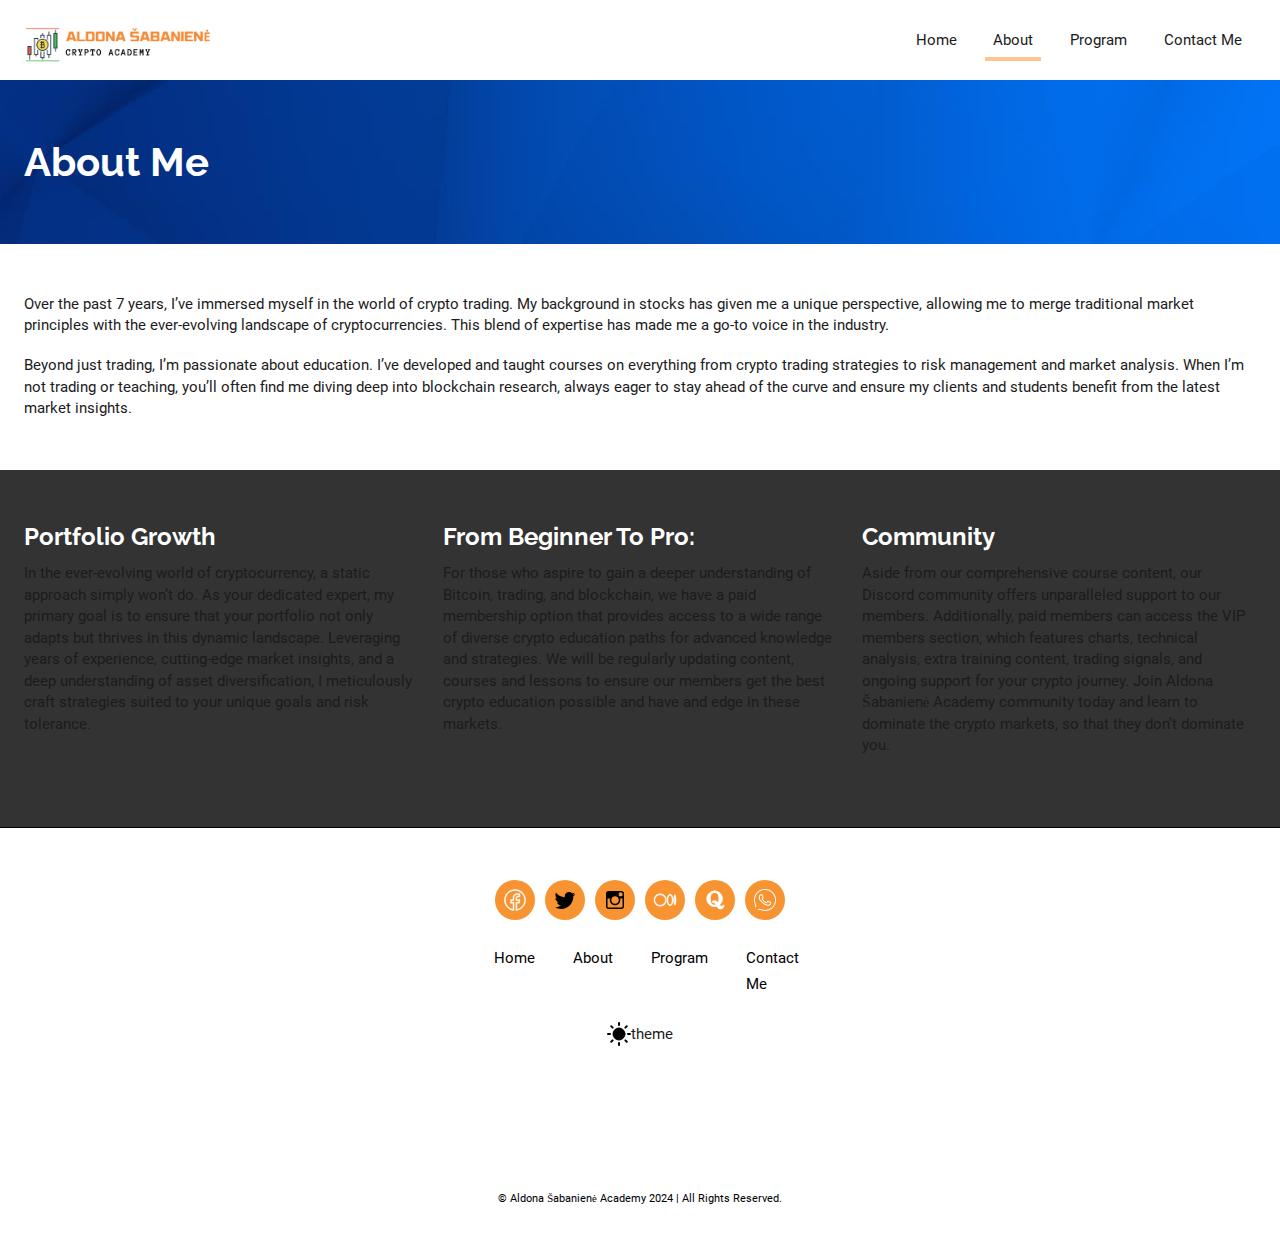
==== commit c7352cb1: "Pushed changhes" ====
--- a/about.html
+++ b/about.html
@@ -5011,7 +5011,7 @@
 							<nav class="bricks-mobile-menu-wrapper left fade-in">
 								<ul id="menu-home-header" class="bricks-mobile-menu">
 									<li id="menu-item-52654"
-										class="menu-item menu-item-type-post_type menu-item-object-page menu-item-home current-menu-item page_item page-item-52208 menu-item-52654 bricks-menu-item">
+										class="menu-item menu-item-type-post_type menu-item-object-page menu-item-home  page_item page-item-52208 menu-item-52654 bricks-menu-item">
 										<a href="./index.html">Home</a>
 									</li>
 									<li id="menu-item-52070"
@@ -5498,17 +5498,6 @@
             padding-left: 0
         }
 
-        #brxe-ftqyjm .bricks-site-logo {
-            width: 100%;
-            height: 100%
-        }
-
-        #brxe-mepcsw {
-            background-color: var(--o-canvas-000);
-            border-radius: var(--o-radius-3);
-            width: 250px;
-            min-width: 60px
-        }
 
         #brxe-qhrtac .bricks-nav-menu {
             flex-direction: column
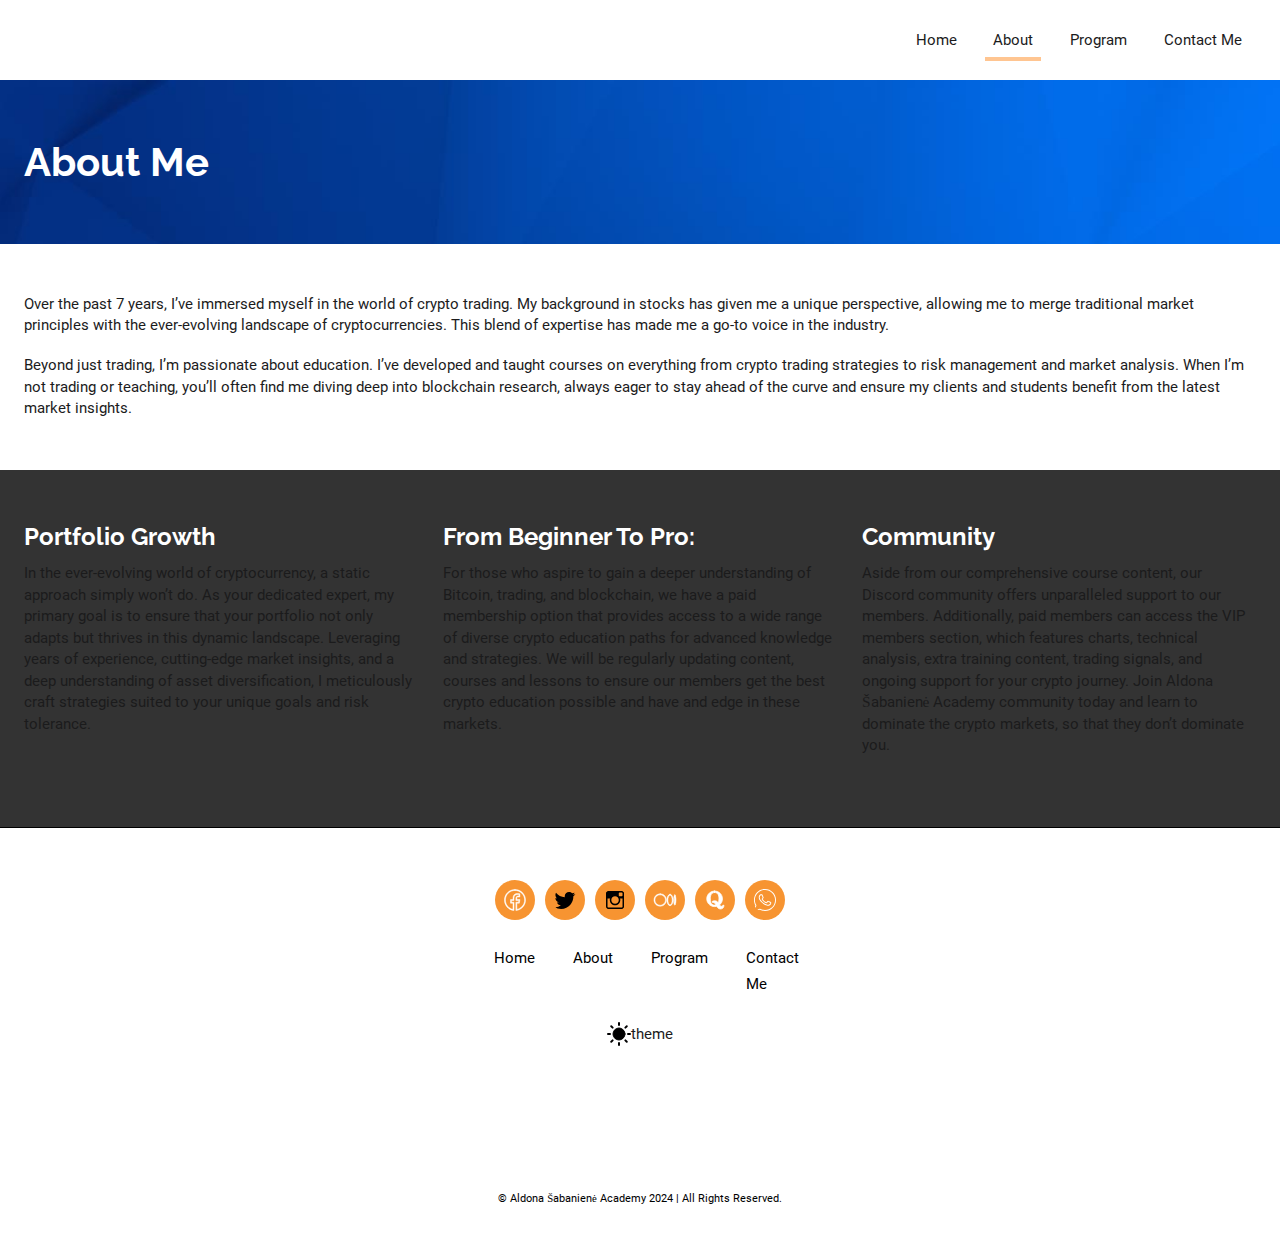
==== commit 86bee745: "Pushed changhes" ====
--- a/about.html
+++ b/about.html
@@ -4989,15 +4989,7 @@
 			<div id="brxe-tkjlzk" class="brxe-container o-relative">
 				<div id="brxe-mepcsw" class="brxe-div o-relative"><a id="brxe-ftqyjm" class="brxe-logo"
 						href="./index.html" title="visit homepage" aria-label="visit homepage" aria-current="page">
-						<picture class="bricks-site-logo css-filter"
-							data-bricks-logo="./images/logo.png" loading="eager"
-							decoding="async" fetchpriority="high">
-							
-							<img width="424" height="156" src="images/logo.png"
-								class="bricks-site-logo css-filter" alt="Aldona Šabanienė Academy"
-								data-bricks-logo="./images/logo.png" loading="eager"
-								decoding="async" fetchpriority="high">
-						</picture>
+						
 					</a></div>
 				<div id="brxe-vhgcln" class="brxe-div brx-grid">
 					<div id="brxe-rzqkgq" class="brxe-div">
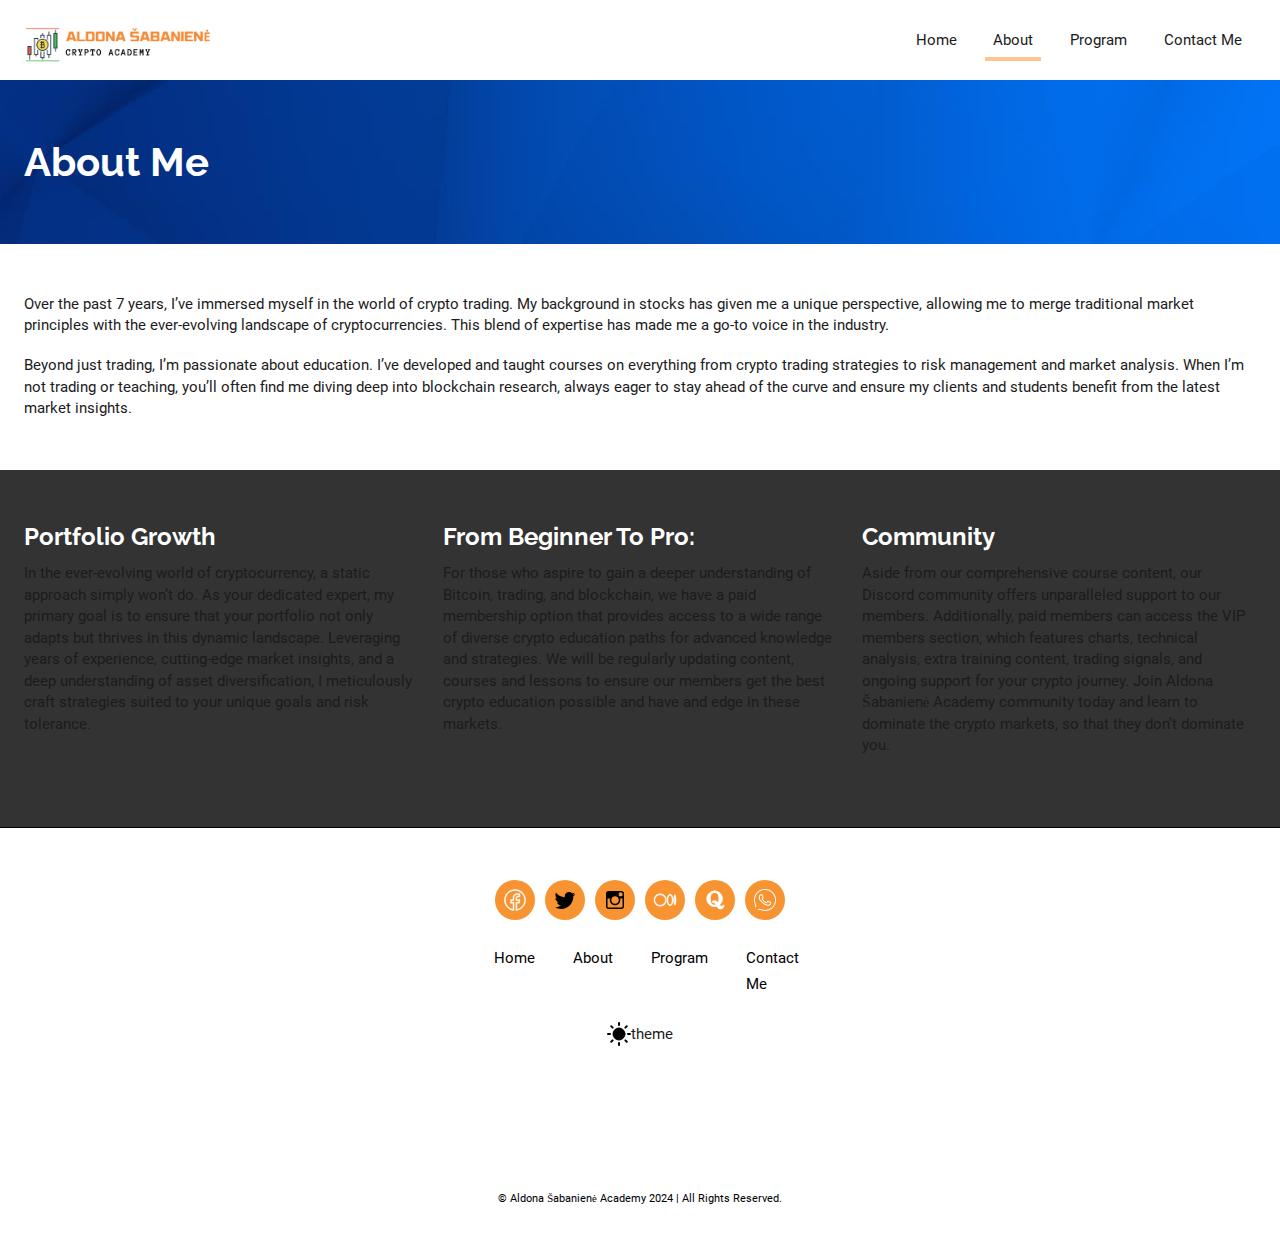
==== commit e3da20c4: "Pushed changhes" ====
--- a/about.html
+++ b/about.html
@@ -4989,7 +4989,15 @@
 			<div id="brxe-tkjlzk" class="brxe-container o-relative">
 				<div id="brxe-mepcsw" class="brxe-div o-relative"><a id="brxe-ftqyjm" class="brxe-logo"
 						href="./index.html" title="visit homepage" aria-label="visit homepage" aria-current="page">
-						
+						<picture class="bricks-site-logo css-filter"
+							data-bricks-logo="./images/logo.png" loading="eager"
+							decoding="async" fetchpriority="high">
+							
+							<img src="images/logo.png"
+								class="bricks-site-logo css-filter" alt="Aldona Šabanienė Academy"
+								data-bricks-logo="./images/logo.png" loading="eager"
+								decoding="async" fetchpriority="high">
+						</picture>
 					</a></div>
 				<div id="brxe-vhgcln" class="brxe-div brx-grid">
 					<div id="brxe-rzqkgq" class="brxe-div">
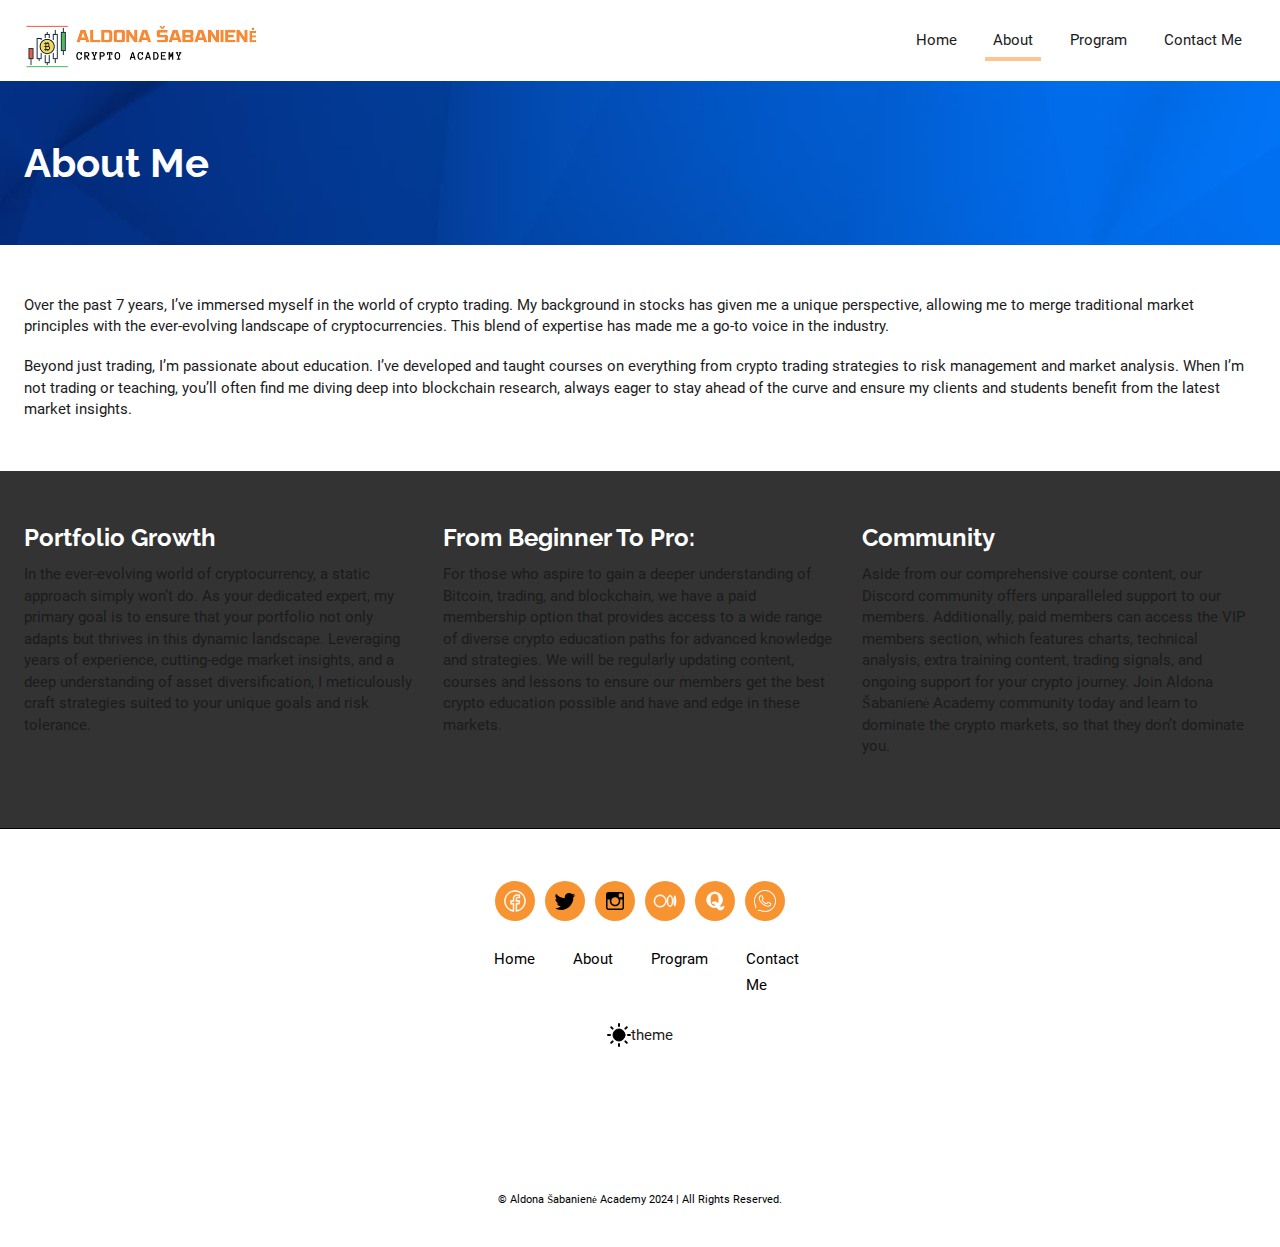
==== commit 75250384: "Fixed header nav" ====
--- a/about.html
+++ b/about.html
@@ -3932,7 +3932,7 @@
 		#brxe-mepcsw {
 			background-color: var(--o-canvas-000);
 			border-radius: var(--o-radius-3);
-			width: 200px;
+			width: 250px;
 			min-width: 60px
 		}
 
@@ -4987,18 +4987,19 @@
 	<header id="brx-header" class="sticky on-scroll" data-slide-up-after="300">
 		<section id="brxe-wqfaoo" class="brxe-section">
 			<div id="brxe-tkjlzk" class="brxe-container o-relative">
-				<div id="brxe-mepcsw" class="brxe-div o-relative"><a id="brxe-ftqyjm" class="brxe-logo"
+				<div id="brxe-mepcsw" class="brxe-div o-relative">
+					<a id="brxe-ftqyjm" class="brxe-logo"
 						href="./index.html" title="visit homepage" aria-label="visit homepage" aria-current="page">
 						<picture class="bricks-site-logo css-filter"
 							data-bricks-logo="./images/logo.png" loading="eager"
 							decoding="async" fetchpriority="high">
 							
-							<img src="images/logo.png"
-								class="bricks-site-logo css-filter" alt="Aldona Šabanienė Academy"
+							<img src="images/logo.png" alt="Aldona Šabanienė Academy"
 								data-bricks-logo="./images/logo.png" loading="eager"
 								decoding="async" fetchpriority="high">
 						</picture>
-					</a></div>
+					</a>
+				</div>
 				<div id="brxe-vhgcln" class="brxe-div brx-grid">
 					<div id="brxe-rzqkgq" class="brxe-div">
 						<div id="brxe-qhrtac" data-script-id="qhrtac" class="brxe-nav-menu"> <button
